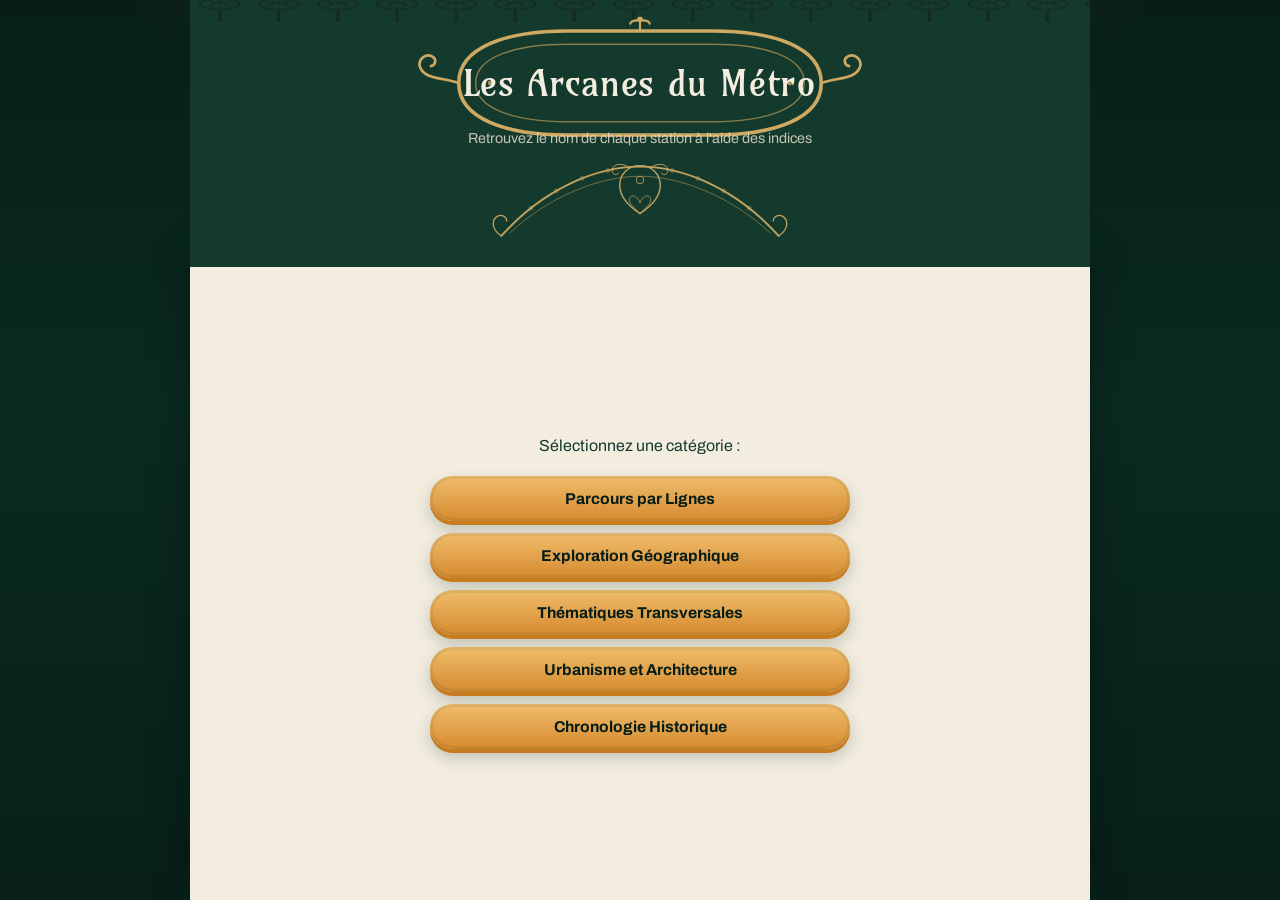
==== index.html @ cb8affc6 "Premier déploiement" ====
<!DOCTYPE html>
<html lang="fr">

<head>
    <meta charset="UTF-8">
    <meta name="viewport" content="width=device-width, initial-scale=1.0">
    <title>Les Arcanes du Métro</title>
    <link rel="preconnect" href="https://fonts.googleapis.com">
    <link rel="preconnect" href="https://fonts.gstatic.com" crossorigin>
    <link href="https://fonts.googleapis.com/css2?family=Amarante&family=Archivo:wght@400;500;600;700&family=IBM+Plex+Mono:wght@500;600&display=swap" rel="stylesheet">
    <link rel="stylesheet" href="style.css">
    <style>
        /* ===================================================================
   METROPOLITAIN — identité Guimard / Art Nouveau
   =================================================================== */

/* Parisine auto-hébergée : déposez vos fichiers dans un dossier /fonts
   à côté de ce fichier, sous ces noms exacts. En leur absence, le
   navigateur bascule automatiquement sur Archivo (aucune erreur). */
@font-face {
    font-family: 'Parisine';
    src: url('fonts/Parisine-Regular.woff2') format('woff2');
    font-weight: 400;
    font-style: normal;
    font-display: swap;
}

@font-face {
    font-family: 'Parisine';
    src: url('fonts/Parisine-Bold.woff2') format('woff2');
    font-weight: 700;
    font-style: normal;
    font-display: swap;
}

:root {
    --vert-guimard: #133a2d;
    --vert-fonce: #071e18;
    --bronze-patine: #6f8f78;
    --ambre: #d68a2e;
    --ambre-clair: #f0bd6c;
    --ambre-verriere: #c97b1f;
    --ivoire: #f3ede0;
    --ivoire-ombre: #e6ddc9;
    --encre: #1a1a1a;
    --rouille: #b5451b;
    --vert-succes: #4c7a5e;

    --display: 'Amarante', serif;
    --corps: 'Parisine', 'Archivo', sans-serif;
    --mono: 'IBM Plex Mono', monospace;
}

* {
    box-sizing: border-box;
}

html,
body {
    height: 100%;
    margin: 0;
    padding: 0;
    background: var(--vert-fonce);
    color: var(--encre);
    font-family: var(--corps);
}

body {
    position: relative;
    display: flex;
    justify-content: center;
    overflow: hidden;
}

/* toile de fond : dégradé profond + halo + motifs de ferronnerie en écho */
.metro-bg {
    position: fixed;
    inset: 0;
    z-index: 0;
    background:
        radial-gradient(ellipse 900px 500px at 50% -10%, rgba(214, 138, 46, 0.14), transparent 60%),
        linear-gradient(180deg, var(--vert-fonce) 0%, #0a2a20 45%, #081f19 100%);
    overflow: hidden;
}

.container {
    position: relative;
    z-index: 1;
    width: 100%;
    max-width: 900px;
    height: 100dvh;
    display: flex;
    flex-direction: column;
}

/* ---------- en-tête : plaque ovale façon panneau de station ---------- */
.metro-header {
    position: relative;
    flex-shrink: 0;
    background: var(--vert-guimard);
    color: var(--ivoire);
    padding: 26px 32px 20px;
    text-align: center;
}

.metro-header__frieze {
    position: absolute;
    top: 0;
    left: 0;
    width: 100%;
    height: 22px;
    color: var(--ambre-clair);
    opacity: 0.55;
}

.metro-header__title-wrap {
    position: relative;
    margin: 14px auto 4px;
    padding: 20px 10px;
    max-width: 560px;
}

.metro-header__cartouche {
    position: absolute;
    top: 50%;
    left: 50%;
    transform: translate(-50%, -50%);
    width: clamp(300px, 82%, 480px);
    aspect-ratio: 380 / 110;
    height: auto;
    color: var(--ambre-clair);
    opacity: 0.85;
}

.metro-header h1,
.metro-header__subtitle {
    position: relative;
}

.metro-header h1 {
    font-family: var(--display);
    font-weight: 400;
    font-size: clamp(1.6rem, 4.6vw, 2.3rem);
    letter-spacing: 0.02em;
    margin: 0;
}

.metro-header__subtitle {
    font-size: 0.9rem;
    color: var(--ivoire-ombre);
    opacity: 0.85;
    margin: 0 0 10px;
}

.metro-header__bracket {
    display: block;
    width: min(70%, 320px);
    height: auto;
    margin: 0 auto;
    color: var(--ambre-clair);
    opacity: 0.8;
}

/* ---------- corps principal ---------- */
main {
    flex: 1;
    min-height: 0;
    display: flex;
    flex-direction: column;
    background: var(--ivoire);
    padding: 28px 30px 24px;
    box-shadow: 0 -10px 40px rgba(0, 0, 0, 0.3);
    overflow-y: auto;
}

#ecran-categories,
#ecran-sessions {
    flex: 1;
    display: flex;
    flex-direction: column;
    justify-content: center;
    text-align: center;
}

#ecran-jeu {
    flex: 1;
    min-height: 0;
    display: flex;
    flex-direction: column;
}

.hidden {
    display: none !important;
}

.screen-lead {
    text-align: center;
    color: var(--vert-guimard);
    font-size: 1rem;
    margin-bottom: 22px;
}

#titre-categorie {
    font-family: var(--display);
    font-weight: 400;
    color: var(--vert-guimard);
    font-size: 1.5rem;
    margin: 0 0 6px;
}

/* ---------- grilles de boutons (catégories / sessions) ---------- */
.grille-boutons {
    display: flex;
    flex-direction: column;
    gap: 12px;
    max-width: 420px;
    margin: 0 auto;
    width: 100%;
}

.grille-boutons button {
    font-family: var(--corps);
    font-weight: 700;
    font-size: 0.98rem;
    color: var(--vert-fonce);
    background: linear-gradient(180deg, var(--ambre-clair), var(--ambre));
    border: none;
    padding: 14px 22px;
    border-radius: 999px;
    cursor: pointer;
    box-shadow:
        0 4px 0 var(--ambre-verriere),
        0 8px 16px rgba(19, 58, 45, 0.25),
        0 0 0 3px rgba(19, 58, 45, 0.08) inset;
    transition: transform 0.15s ease, box-shadow 0.15s ease;
}

.grille-boutons button:hover {
    transform: translateY(-2px);
    box-shadow:
        0 6px 0 var(--ambre-verriere),
        0 12px 20px rgba(19, 58, 45, 0.3),
        0 0 0 3px rgba(19, 58, 45, 0.08) inset;
}

.grille-boutons button:active {
    transform: translateY(1px);
    box-shadow: 0 2px 0 var(--ambre-verriere), 0 4px 8px rgba(19, 58, 45, 0.25);
}

/* ---------- boutons de retour / sortie ---------- */
.bouton-menu {
    font-family: var(--corps);
    font-weight: 700;
    font-size: 0.9rem;
    border-radius: 3px;
    padding: 10px 18px;
    cursor: pointer;
    transition: transform 0.12s ease, background 0.15s ease;
}

.bouton-menu:active {
    transform: translateY(1px);
}

.bouton-retour {
    align-self: center;
    margin-top: 22px;
    background: transparent;
    color: var(--rouille);
    border: 2px solid var(--rouille);
}

.bouton-retour:hover {
    background: rgba(181, 69, 27, 0.06);
}

/* ---------- écran de jeu ---------- */
.game-topbar {
    flex-shrink: 0;
    display: flex;
    align-items: baseline;
    justify-content: space-between;
    border-bottom: 2px solid var(--vert-guimard);
    padding-bottom: 10px;
    margin-bottom: 20px;
    flex-wrap: wrap;
    gap: 6px;
}

#titre-session-en-cours {
    font-family: var(--display);
    font-weight: 400;
    color: var(--vert-guimard);
    font-size: 1.5rem;
    margin: 0;
}

#progress-text {
    font-family: var(--mono);
    font-size: 0.85rem;
    color: var(--rouille);
    margin: 0;
    letter-spacing: 0.03em;
}

/* ---------- disposition à deux colonnes : jeu + panneau documentaire ---------- */
.jeu-layout {
    flex: 1;
    min-height: 0;
    display: flex;
    gap: 26px;
    align-items: flex-start;
    flex-wrap: wrap;
    overflow: visible;
}

.jeu-interaction {
    flex: 1 1 320px;
    min-width: 280px;
    display: flex;
    flex-direction: column;
    min-height: 0;
}

/* ---------- champ de saisie encadré ---------- */
.input-row {
    flex-shrink: 0;
    display: flex;
    gap: 10px;
    margin-bottom: 8px;
}

.ornate-frame {
    position: relative;
    flex: 1;
    padding: 6px;
}

.ornate-frame .corner {
    position: absolute;
    width: 22px;
    height: 22px;
    color: var(--vert-guimard);
    opacity: 0.8;
}

.corner--tl {
    top: -2px;
    left: -2px;
}

.corner--br {
    bottom: -2px;
    right: -2px;
    transform: rotate(180deg);
}

#champ-saisie {
    width: 100%;
    font-family: var(--corps);
    font-size: 1rem;
    color: var(--encre);
    background: #fff;
    border: 2px solid var(--vert-guimard);
    border-radius: 3px;
    padding: 12px 16px;
    outline: none;
    transition: box-shadow 0.15s ease;
}

#champ-saisie:focus {
    box-shadow: 0 0 0 3px rgba(201, 123, 31, 0.4);
    border-color: var(--ambre-verriere);
}

/* ---------- boutons ---------- */
button {
    font-family: var(--corps);
    font-weight: 700;
    font-size: 0.95rem;
    border: none;
    border-radius: 3px;
    padding: 12px 22px;
    cursor: pointer;
    transition: transform 0.12s ease, filter 0.15s ease;
}

#bouton-valider {
    flex-shrink: 0;
    background: var(--vert-guimard);
    color: var(--ivoire);
}

#bouton-valider:hover {
    filter: brightness(1.15);
}

.button-row {
    flex-shrink: 0;
    display: flex;
    gap: 10px;
    margin: 14px 0;
}

button.secondary {
    flex: 1;
    background: transparent;
    color: var(--vert-guimard);
    border: 2px solid var(--vert-guimard);
}

button.secondary:hover {
    background: rgba(19, 58, 45, 0.06);
}

button.secondary:disabled {
    color: var(--ivoire-ombre);
    border-color: var(--ivoire-ombre);
    cursor: not-allowed;
}

button:active {
    transform: translateY(1px);
}

.quit-btn {
    align-self: center;
    margin-top: auto;
    font-size: 0.85rem;
    padding: 8px 16px;
}

/* ---------- messages de retour ---------- */
.feedback {
    flex-shrink: 0;
    text-align: center;
    font-family: var(--mono);
    font-weight: 600;
    font-size: 0.9rem;
    min-height: 1.2em;
    margin: 0 0 10px;
    color: var(--rouille);
}

.feedback.success {
    color: var(--vert-succes);
}

.feedback.error {
    color: var(--rouille);
}

/* ---------- Zone des stations validées ---------- */
#zone-stations-validees {
    max-height: 150px; /* Force l'apparition de la barre de défilement au-delà de cette hauteur */
    overflow-y: auto;
    overflow-x: hidden;
    padding-right: 10px;
    margin-bottom: 12px;
    -webkit-overflow-scrolling: touch; /* Pour un défilement fluide sur mobile */
}

/* Apparence des noms de stations validées ajoutés par le JS (si structurés en p ou span) */
#zone-stations-validees p, 
#zone-stations-validees span,
#zone-stations-validees div {
    font-family: var(--corps);
    font-weight: 600;
    font-size: 0.9rem;
    color: var(--vert-guimard);
    background: rgba(19, 58, 45, 0.06);
    border-radius: 4px;
    padding: 6px 12px;
    margin-bottom: 6px;
}

/* ---------- zone d'indice ---------- */
#zone-indices {
    flex-shrink: 0;
    position: relative;
    background: #fff;
    border: 1px solid var(--ivoire-ombre);
    border-left: 4px solid var(--vert-guimard);
    border-radius: 3px;
    padding: 14px 40px 14px 18px;
    margin-bottom: 4px;
    background-image:
        url("data:image/svg+xml;utf8,<svg xmlns='http://www.w3.org/2000/svg' viewBox='0 0 60 60'><path d='M2 58 C 2 30, 6 14, 22 8 C 34 3.5, 44 8, 48 18 C 51 25, 48 31, 41 31 C 36 31, 34 27, 36 23' fill='none' stroke='%23133a2d' stroke-width='3' stroke-linecap='round'/><circle cx='36' cy='23' r='3' fill='%23133a2d'/></svg>");
    background-repeat: no-repeat;
    background-position: right -6px bottom -6px;
    background-size: 30px 30px;
}

#texte-indice {
    margin: 0;
    font-size: 0.95rem;
    line-height: 1.4;
    color: var(--encre);
    min-height: 1.3em;
}

/* ---------- panneau documentaire ---------- */
#panneau-informations {
    flex: 1 1 260px;
    min-width: 240px;
    align-self: stretch;
    overflow-y: auto;
    background: #fff;
    border: 1px solid var(--ivoire-ombre);
    border-left: 4px solid var(--ambre-verriere);
    border-radius: 3px;
    padding: 16px 20px;
    font-size: 0.9rem;
    line-height: 1.5;
    color: var(--encre);
}

#panneau-informations:empty {
    display: none;
}

#panneau-informations h3 {
    font-family: var(--display);
    font-weight: 400;
    color: var(--vert-guimard);
    font-size: 1.1rem;
    margin: 0 0 8px;
}

#panneau-informations img {
    max-width: 100%;
    border-radius: 3px;
    margin: 8px 0;
}

/* ---------- responsive ---------- */
@media (max-width: 680px) {
    .jeu-layout {
        flex-direction: column;
        overflow-y: auto;
    }

    #panneau-informations {
        max-height: 240px;
    }
}

@media (max-width: 480px) {
    .metro-header {
        padding: 20px 20px 20px;
    }

    .metro-header h1 {
        font-size: 1.5rem;
    }

    main {
        padding: 20px 18px 18px;
    }

    .input-row {
        flex-direction: column;
    }
}

/* ---------- accessibilité ---------- */
:focus-visible {
    outline: 3px solid var(--ambre-verriere);
    outline-offset: 2px;
}

@media (prefers-reduced-motion: reduce) {

    * {
        transition: none !important;
    }
}
    </style>
</head>

<body>

    <!-- Motifs de ferronnerie Guimard, dessinés une seule fois et réutilisés partout via <use> -->
    <svg width="0" height="0" style="position:absolute" aria-hidden="true">
        <defs>
            <symbol id="guimard-corner" viewBox="0 0 60 60">
                <path d="M2 58 C 2 30, 6 14, 22 8 C 34 3.5, 44 8, 48 18 C 51 25, 48 31, 41 31 C 36 31, 34 27, 36 23"
                    fill="none" stroke="currentColor" stroke-width="2.5" stroke-linecap="round" />
                <circle cx="36" cy="23" r="2.6" fill="currentColor" />
            </symbol>

            <!-- plaque ovale façon "ABBESSES" / "METROPOLITAIN", avec volutes aux pointes et fleuron sommital -->
            <symbol id="guimard-cartouche" viewBox="0 0 380 110">
                <path d="M40 55 C 40 25, 80 12, 130 12 L 250 12 C 300 12, 340 25, 340 55 C 340 85, 300 98, 250 98 L 130 98 C 80 98, 40 85, 40 55 Z"
                    fill="none" stroke="currentColor" stroke-width="3" />
                <path d="M54 55 C 54 33, 88 23, 130 23 L 250 23 C 292 23, 326 33, 326 55 C 326 77, 292 87, 250 87 L 130 87 C 88 87, 54 77, 54 55 Z"
                    fill="none" stroke="currentColor" stroke-width="1.2" opacity="0.6" />
                <path d="M40 55 C 25 50, 12 52, 8 42 C 6 36, 12 30, 18 33 C 22 35, 21 40, 17 41" fill="none"
                    stroke="currentColor" stroke-width="2.2" stroke-linecap="round" />
                <path d="M340 55 C 355 50, 368 52, 372 42 C 374 36, 368 30, 362 33 C 358 35, 359 40, 363 41" fill="none"
                    stroke="currentColor" stroke-width="2.2" stroke-linecap="round" />
                <path d="M190 12 L190 2 M182 6 C 182 2, 198 2, 198 6" fill="none" stroke="currentColor"
                    stroke-width="1.8" stroke-linecap="round" />
                <circle cx="190" cy="2" r="2.2" fill="currentColor" />
                <circle cx="66" cy="55" r="2" fill="currentColor" opacity="0.8" />
                <circle cx="314" cy="55" r="2" fill="currentColor" opacity="0.8" />
            </symbol>

            <!-- console en fonte : arc en accolade perforé + écusson central à cornes et cœur, façon balustrade d'édicule -->
            <symbol id="guimard-bracket" viewBox="0 0 600 170">
                <path d="M40 150 C 120 60, 220 20, 300 20 C 380 20, 480 60, 560 150" fill="none"
                    stroke="currentColor" stroke-width="3.5" stroke-linecap="round" />
                <path d="M55 145 C 130 75, 225 38, 300 38 C 375 38, 470 75, 545 145" fill="none"
                    stroke="currentColor" stroke-width="1.4" opacity="0.7" />
                <path d="M40 150 C 25 140, 20 125, 30 115 C 38 108, 50 112, 50 122" fill="none"
                    stroke="currentColor" stroke-width="2.4" stroke-linecap="round" />
                <path d="M560 150 C 575 140, 580 125, 570 115 C 562 108, 550 112, 550 122" fill="none"
                    stroke="currentColor" stroke-width="2.4" stroke-linecap="round" />
                <!-- rang de perforations le long de l'arc principal, comme la fonte ajourée des balustrades -->
                <g fill="none" stroke="currentColor" stroke-width="1.3" opacity="0.8">
                    <circle cx="95.3" cy="97.8" r="3.4" />
                    <circle cx="143.0" cy="65.4" r="3.4" />
                    <circle cx="191.6" cy="41.9" r="3.4" />
                    <circle cx="239.5" cy="27.1" r="3.4" />
                    <circle cx="504.7" cy="97.8" r="3.4" />
                    <circle cx="457.0" cy="65.4" r="3.4" />
                    <circle cx="408.4" cy="41.9" r="3.4" />
                    <circle cx="360.5" cy="27.1" r="3.4" />
                </g>
                <!-- écusson central : amande, cœur et cornes en volute -->
                <path d="M300 18 C 322 18, 338 34, 338 55 C 338 78, 320 95, 300 108 C 280 95, 262 78, 262 55 C 262 34, 278 18, 300 18 Z"
                    fill="none" stroke="currentColor" stroke-width="2.6" />
                <path d="M300 108 C 292 98, 280 92, 280 82 C 280 75, 288 72, 294 78 C 297 81, 300 85, 300 88 C 300 85, 303 81, 306 78 C 312 72, 320 75, 320 82 C 320 92, 308 98, 300 108 Z"
                    fill="none" stroke="currentColor" stroke-width="1.6" opacity="0.85" />
                <circle cx="300" cy="45" r="7" fill="none" stroke="currentColor" stroke-width="1.6" />
                <path d="M282 22 C 265 12, 250 14, 248 26 C 247 34, 255 38, 260 32" fill="none"
                    stroke="currentColor" stroke-width="1.7" stroke-linecap="round" />
                <path d="M318 22 C 335 12, 350 14, 352 26 C 353 34, 345 38, 340 32" fill="none"
                    stroke="currentColor" stroke-width="1.7" stroke-linecap="round" />
                <circle cx="249" cy="25" r="2.4" fill="currentColor" opacity="0.85" />
                <circle cx="351" cy="25" r="2.4" fill="currentColor" opacity="0.85" />
            </symbol>

            <!-- tige et double volute, façon motifs sur les verrières ambrées -->
            <symbol id="guimard-reed" viewBox="0 0 40 50">
                <path d="M20 50 L20 20" fill="none" stroke="currentColor" stroke-width="2" stroke-linecap="round" />
                <path d="M20 20 C 10 20, 3 14, 5 6 C 6 2, 12 0, 15 4 C 17 7, 15 11, 12 12" fill="none"
                    stroke="currentColor" stroke-width="1.8" stroke-linecap="round" />
                <path d="M20 20 C 30 20, 37 14, 35 6 C 34 2, 28 0, 25 4 C 23 7, 25 11, 28 12" fill="none"
                    stroke="currentColor" stroke-width="1.8" stroke-linecap="round" />
                <circle cx="20" cy="5" r="2.4" fill="currentColor" />
                <circle cx="20" cy="40" r="1.6" fill="none" stroke="currentColor" stroke-width="1.2" />
            </symbol>
            <pattern id="guimard-frieze" width="46" height="50" patternUnits="userSpaceOnUse">
                <use href="#guimard-reed" x="3" width="40" height="50" />
            </pattern>
        </defs>
    </svg>

    <div class="metro-bg" aria-hidden="true"></div>

    <div class="container">
        <header class="metro-header">
            <svg class="metro-header__frieze" viewBox="0 0 700 46" preserveAspectRatio="none">
                <rect width="700" height="46" fill="url(#guimard-frieze)" />
            </svg>
            <div class="metro-header__title-wrap">
                <svg class="metro-header__cartouche" viewBox="0 0 380 110" preserveAspectRatio="none">
                    <use href="#guimard-cartouche" />
                </svg>
                <h1>Les Arcanes du Métro</h1>
            </div>
            <p class="metro-header__subtitle">Retrouvez le nom de chaque station à l'aide des indices</p>
            <svg class="metro-header__bracket" viewBox="0 0 600 170" preserveAspectRatio="xMidYMid meet">
                <use href="#guimard-bracket" />
            </svg>
        </header>

        <main>
            <!-- Étape 1 : Sélection de la catégorie principale -->
            <div id="ecran-categories">
                <p class="screen-lead">Sélectionnez une catégorie :</p>
                <div id="conteneur-categories" class="grille-boutons">
                    <!-- Les boutons de catégories seront injectés ici par JavaScript -->
                </div>
            </div>

            <!-- Étape 2 : Sélection de la session spécifique -->
            <div id="ecran-sessions" class="hidden">
                <h2 id="titre-categorie"></h2>
                <p class="screen-lead">Choisissez votre parcours :</p>
                <div id="conteneur-sessions" class="grille-boutons">
                    <!-- Les boutons de sessions seront injectés ici -->
                </div>
                <button id="bouton-retour-categories" class="bouton-menu bouton-retour">Retour aux catégories</button>
            </div>

            <!-- Étape 3 : Écran de jeu -->
            <div id="ecran-jeu" class="hidden">
                <div class="game-topbar">
                    <h2 id="titre-session-en-cours"></h2>
                    <p id="progress-text">Progression : <span id="compteur-stations">0</span> / <span
                            id="total-stations">0</span></p>
                </div>

                <div class="jeu-layout">

                    <!-- Espace d'interaction -->
                    <section class="jeu-interaction">
                        <div class="input-row">
                            <div class="ornate-frame">
                                <svg class="corner corner--tl"><use href="#guimard-corner" /></svg>
                                <svg class="corner corner--br"><use href="#guimard-corner" /></svg>
                                <input type="text" id="champ-saisie" placeholder="Nom de la station..."
                                    autocomplete="off">
                            </div>
                            <button id="bouton-valider">Valider</button>
                        </div>

                        <!-- Zone de notification pour les erreurs -->
                        <p id="message-retour" class="feedback"></p>

                        <!-- Zone d'affichage des stations trouvées avec défilement -->
                        <div id="zone-stations-validees"></div>

                        <div id="zone-indices">
                            <p id="texte-indice"></p>
                        </div>

                        <div class="button-row">
                            <button id="bouton-indice" class="secondary">Demander un indice</button>
                            <button id="bouton-reveler" class="secondary" disabled>Révéler cette station</button>
                        </div>

                        <button id="bouton-quitter-session" class="bouton-menu bouton-retour quit-btn">Quitter la
                            session</button>
                    </section>

                    <!-- Espace documentaire -->
                    <aside id="panneau-informations">
                    </aside>

                </div>
            </div>
        </main>
    </div>

    <script>
        const STATIONS = {"Abbesses": {"geographie": {"lignes": ["12"], "commune": "Paris", "code_insee": "75056", "latitude": 48.884392717991425, "longitude": 2.338394635220906}, "histoire": {"type_origine": "Lieu géographique", "sous_type_origine": "Place", "siecles": [], "description": "La place des Abbesses est située sur la butte Montmartre, dans le quartier de Clignancourt du 18e arrondissement de Paris. Elle fait référence aux dirigeantes de l'abbaye des Dames de Montmartre.", "pourquoi_ce_nom": "Origine du nom [ modifier | modifier le code ] La station doit sa dénomination à son implantation sous la place des Abbesses , laquelle fait référence aux dirigeantes de l' abbaye des Dames de Montmartre , figures du quartier à l'époque, et dont plusieurs ont des rues à leur nom dans les 9 et 18 arrondissements, comme Marguerite de Rochechouart , Louise-Émilie de La Tour d'Auvergne , Catherine de La Rochefoucauld ou Marie-Éléonore de Bellefond . Abbesses se situe en première position des stations du réseau classées par ordre alphabétique.", "details_personne": null}, "tags": ["L'architecture religieuse", "Monuments et Lieux Emblématiques"]}, "Aimé Césaire": {"geographie": {"lignes": ["12"], "commune": "Aubervilliers", "code_insee": "93001", "latitude": 48.90838312983791, "longitude": 2.378035995881576}, "histoire": {"type_origine": "Personne", "sous_type_origine": "Auteur", "siecles": ["XXe siècle", "XXIe siècle"], "description": "Aimé Césaire, né le 26 juin 1913 à Basse-Pointe (Martinique) et mort le 17 avril 2008 à Fort-de-France, en Martinique, est un écrivain et homme politique français, à la fois député, maire, poète, dramaturge, essayiste et biographe. Fondateur et représentant majeur du mouvement littéraire de la négritude — avec Léopold Sédar Senghor et Léon-Gontran Damas —, anticolonialiste résolu, il mène en parallèle une carrière politique en tant que député de la Martinique et maire de Fort-de-France durant cinquante-six années consécutives, de 1945 à 2001. Il est l’époux de Suzanne Roussi-Césaire.", "pourquoi_ce_nom": "Dénomination [ modifier | modifier le code ] Après la mort du poète martiniquais Aimé Césaire en 2008, des élus ont souhaité donner son nom à une station de métro. Jean-Christophe Lagarde , maire de Drancy , a proposé alors qu'il soit donné à la station un moment nommée Proudhon - Gardinoux mais, la RATP exigeant que l' odonymie du quartier soit en rapport avec le nom de la station, le STIF a décidé en 2011 que la station Proudhon - Gardinoux porterait le nom Front populaire .", "details_personne": {"nom": "Aimé Césaire", "annee_naissance": 1913, "annee_deces": 2008, "siecles_vecus": ["XXe siècle", "XXIe siècle"]}}, "tags": ["Arts et Culture", "Écrivains et Philosophes"]}, "Alexandre Dumas": {"geographie": {"lignes": ["2"], "commune": "Paris", "code_insee": "75056", "latitude": 48.856199097341126, "longitude": 2.3945914186721278}, "histoire": {"type_origine": "Personne", "sous_type_origine": "Auteur", "siecles": ["XIXe siècle"], "description": "Alexandre Dumas (dit aussi Alexandre Dumas père) est un écrivain français né le 24 juillet 1802 à Villers-Cotterêts (Aisne) et mort le 5 décembre 1870 au hameau de Puys, ancienne commune de Neuville-lès-Dieppe, aujourd'hui intégrée à Dieppe (Seine-Maritime). Il est le fils de Marie-Louise Labouret (1769–1838) et Thomas Alexandre Dumas (1762-1806) (né à Saint-Domingue, actuelle Haïti), dit le général Dumas. Il est aussi le père des écrivains Henry Bauër (1851-1915) et Alexandre Dumas (1824-1895), dit Dumas fils, auteur de La Dame aux camélias.", "pourquoi_ce_nom": "Le 13 septembre 1970, afin d'éviter toute confusion avec la nouvelle station Porte de Bagnolet de la ligne 3, ouverte lors de son prolongement à l'est jusqu'à Gallieni le 2 avril 1971, la station de la ligne 2 est rebaptisée Alexandre Dumas en référence à la rue Alexandre-Dumas, située à quelques centaines de mètres plus au sud, laquelle rend hommage à l'écrivain Alexandre Dumas (1802-1870). Dans le cadre du programme « Renouveau du métro » de la RATP, les couloirs de la station et l'éclairage des quais sont rénovés le 12 mai 2005.", "details_personne": {"nom": "Alexandre Dumas", "annee_naissance": 1802, "annee_deces": 1870, "siecles_vecus": ["XIXe siècle"]}}, "tags": ["Arts et Culture", "Écrivains et Philosophes"]}, "Alma - Marceau": {"geographie": {"lignes": ["9"], "commune": "Paris", "code_insee": "75056", "latitude": 48.8647282422178, "longitude": 2.301130527470699}, "histoire": {"type_origine": "Lieu géographique", "sous_type_origine": "Bataille", "siecles": ["XVIIIe siècle"], "description": "La bataille de l'Alma s'est déroulée en 1854 pendant la guerre de Crimée. François Séverin Marceau était un général de la Révolution française.", "pourquoi_ce_nom": "La station reprend d'autre part le nom de l'avenue Marceau, ainsi baptisée en hommage au général François Séverin Marceau-Desgravier (1769-1796), qui combattit les révoltés vendéens au cours de la période révolutionnaire. Comme c’est le cas pour un tiers des stations du réseau entre 1974 et 1984, ses quais sont modernisés en style « Andreu-Motte », en l'occurrence dans une nuance de bleu qui ne sera pas reconduite.", "details_personne": {"nom": "François Séverin Marceau", "annee_naissance": 1769, "annee_deces": 1796, "siecles_vecus": ["XVIIIe siècle"]}}, "tags": []}, "Alésia": {"geographie": {"lignes": ["4"], "commune": "Paris", "code_insee": "75056", "latitude": 48.82820106421924, "longitude": 2.3270932349484528}, "histoire": {"type_origine": "Lieu géographique", "sous_type_origine": "Bataille", "siecles": [], "description": "Le siège d'Alésia est une bataille décisive de la fin de la guerre des Gaules qui voit la défaite d'une coalition de peuples gaulois menée par Vercingétorix face à l'armée romaine de Jules César. Elle se déroule entre les mois de juillet et de septembre 52 av. J.-C.", "pourquoi_ce_nom": "Alésia est une station de la ligne 4 du métro de Paris, située dans le quartier du Petit-Montrouge du 14e arrondissement de Paris. == Situation == La station est établie sous la place Victor-et-Hélène-Basch et ses abords, dominés par l'église Saint-Pierre de Montrouge.", "details_personne": null}, "tags": ["Les victoires et batailles militaires"]}, "Anatole France": {"geographie": {"lignes": ["3"], "commune": "Levallois-Perret", "code_insee": "92044", "latitude": 48.89223258539651, "longitude": 2.2848122193525104}, "histoire": {"type_origine": "Personne", "sous_type_origine": "Auteur", "siecles": ["XIXe siècle", "XXe siècle"], "description": "Anatole France, pour l'état civil François Anatole Thibault, né le 16 avril 1844 à Paris et mort le 12 octobre 1924 à Saint-Cyr-sur-Loire (Indre-et-Loire), est un écrivain français. Il est considéré comme l’un des plus grands de l'époque de la Troisième République, dont il a également été un des plus importants critiques littéraires. Il devient une des consciences les plus significatives de son temps en s’engageant en faveur de nombreuses causes sociales et politiques du début du XXe siècle.", "pourquoi_ce_nom": "== Histoire == Cette station doit son nom à la rue Anatole-France (anciennement rue de Cormeille) que la ligne 3 dessert. Cette rue de Levallois-Perret rend hommage à François Anatole Thibault, dit Anatole France (1844-1924), écrivain français, académicien et prix Nobel de littérature en 1921.", "details_personne": {"nom": "Anatole France", "annee_naissance": 1844, "annee_deces": 1924, "siecles_vecus": ["XIXe siècle", "XXe siècle"]}}, "tags": ["Arts et Culture", "Écrivains et Philosophes"]}, "Anvers": {"geographie": {"lignes": ["2"], "commune": "Paris", "code_insee": "75056", "latitude": 48.882868568843925, "longitude": 2.3441548403302916}, "histoire": {"type_origine": "Lieu géographique", "sous_type_origine": "Ville", "siecles": [], "description": "Anvers (prononcé /ɑ̃.vɛʁs/, en néerlandais : Antwerpen [ˀant.ˈwɛʁ.pn]) est une ville belge dans la Région flamande, chef-lieu de la province d'Anvers et de l'arrondissement administratif du même nom, située au cœur de la Dorsale européenne. Le 1er janvier 2026, la commune d’Anvers était la plus peuplée de Belgique, devant Gand et Charleroi, avec 565 615 habitants. L’agglomération anversoise compte 1 250 000 habitants, ce qui la classe deuxième de Belgique, après Bruxelles.", "pourquoi_ce_nom": "Anvers est une station de la ligne 2 du métro de Paris, située à la limite des 9e et 18e arrondissements de Paris. == Situation == La station est implantée à la limite administrative entre le quartier de Rochechouart au sud et le quartier de Clignancourt au nord.", "details_personne": null}, "tags": []}, "Argentine": {"geographie": {"lignes": ["1"], "commune": "Paris", "code_insee": "75056", "latitude": 48.875383816476266, "longitude": 2.290148271742768}, "histoire": {"type_origine": "Lieu géographique", "sous_type_origine": "Pays", "siecles": [], "description": "L'Argentine (prononcé en français : [aʁʒɑ̃tin] ; prononcé en espagnol : [aɾxenˈtina] ), en forme longue la République argentine (prononcé en espagnol : [reˈpuβlika aɾxenˈtina]), est un pays d'Amérique du Sud partageant ses frontières avec le Chili à l'ouest, la Bolivie et le Paraguay au nord, le Brésil et l'Uruguay au nord-est, et enfin l'océan Atlantique à l'est et au sud. Son territoire américain continental couvre une grande partie du Cône Sud. L'Argentine est une république fédérale ayant un régime présidentiel.", "pourquoi_ce_nom": "Le 24 mars 2006, une plaque commémorative est inaugurée sur le tympan occidental du quai en direction de La Défense, portant la mention en espagnol Nunca más (signifiant littéralement en français : « Plus jamais »), « en hommage aux citoyens argentins et français enlevés, détenus et disparus en Argentine sous la dictature militaire (1976-1983) » et « à toutes les victimes de la répression ». Une petite exposition sur l'Argentine a également été ouverte au milieu du quai direction Château De Vincennes.", "details_personne": null}, "tags": []}, "Arts et Métiers": {"geographie": {"lignes": ["11", "3"], "commune": "Paris", "code_insee": "75056", "latitude": 48.86553459885931, "longitude": 2.3567233472754983}, "histoire": {"type_origine": "Institution", "sous_type_origine": "Enseignement", "siecles": [], "description": "L'École nationale supérieure d'arts et métiers (ENSAM, de nom de marque Arts et Métiers Sciences et Technologies, Arts et Métiers ParisTech ou Arts et Métiers) est l'une des 204 écoles d'ingénieurs françaises accréditées au 1er septembre 2020 à délivrer un diplôme d'ingénieur. Elle fait partie de ParisTech, réseau qui regroupe quelques grandes écoles d'ingénieurs de la région parisienne. Arts et Métiers est une école d'ingénieurs de France, fondée en 1780 par le duc de La Rochefoucauld-Liancourt.", "pourquoi_ce_nom": "Arts et Métiers est une station des lignes 3 et 11 du métro de Paris, située dans le 3e arrondissement de Paris. == Situation == La station est implantée à l'intersection des rues Beaubourg, Réaumur et de Turbigo, au sein du quartier des Arts-et-Métiers, les quais étant établis : sur la ligne 3, en courbe sous l'angle formé par ces deux dernières rues et orientée est-ouest ; sur la ligne 11, plus à l'est selon l'axe approximativement orienté est-ouest de la rue Réaumur.", "details_personne": null}, "tags": ["L'ingénierie et l'industrie", "Monuments et Lieux Emblématiques"]}, "Asnières - Gennevilliers - Les Courtilles": {"geographie": {"lignes": ["13"], "commune": "Gennevilliers", "code_insee": "92036", "latitude": 48.93076460500162, "longitude": 2.2842197492931637}, "histoire": {"type_origine": "Lieu géographique", "sous_type_origine": "Quartier", "siecles": [], "description": "Les Courtilles fait référence à un quartier situé à la limite d'Asnières-sur-Seine et de Gennevilliers.", "pourquoi_ce_nom": "Les Courtilles est une station de la ligne 13 du métro de Paris, située à la limite des communes d'Asnières-sur-Seine et Gennevilliers. Cette 299e station du métro de Paris, ouverte le 14 juin 2008, est, depuis cette date, le terminus de la ligne 13 sur sa branche nord-ouest.", "details_personne": null}, "tags": []}, "Assemblée Nationale": {"geographie": {"lignes": ["12"], "commune": "Paris", "code_insee": "75056", "latitude": 48.861071939526084, "longitude": 2.320575836647556}, "histoire": {"type_origine": "Institution", "sous_type_origine": "Politique", "siecles": [], "description": "L'Assemblée nationale est le nom souvent donné au Parlement d'un État dans le système monocaméral ou à sa chambre basse dans le système législatif bicaméral. Il est utilisé dans plus d'un tiers de tous les pays du monde (voir liste plus bas : 75 pays sur environ 195 pays reconnus dans le monde). Le terme est notamment présent dans les pays francophones ou dans ceux qui ont été une colonie française, mais pas seulement.", "pourquoi_ce_nom": "Assemblée nationale (anciennement Chambre des députés) est une station de la ligne 12 du métro de Paris, située dans le 7e arrondissement de Paris. == Situation == La station se trouve entre les stations Concorde et Solférino.", "details_personne": null}, "tags": ["Histoire et Politique"]}, "Aubervilliers - Pantin - Quatre Chemins": {"geographie": {"lignes": ["7"], "commune": "Pantin", "code_insee": "93055", "latitude": 48.90375706036556, "longitude": 2.3922205712292195}, "histoire": {"type_origine": "Lieu géographique", "sous_type_origine": "Carrefour", "siecles": [], "description": "Le lieu-dit des Quatre Chemins est un carrefour majeur entre les communes d'Aubervilliers et de Pantin.", "pourquoi_ce_nom": "Aubervilliers - Pantin - Quatre Chemins est une station de la ligne 7 du métro de Paris, située à la limite des communes d'Aubervilliers et de Pantin, sous l'avenue Jean-Jaurès. == Situation == La station est implantée sous l'avenue Jean-Jaurès (RD 932) au nord-est de l'intersection avec l'avenue Édouard-Vaillant et l'avenue de la République, ces deux dernières voies formant la route D 20.", "details_personne": null}, "tags": []}, "Avenue Émile Zola": {"geographie": {"lignes": ["10"], "commune": "Paris", "code_insee": "75056", "latitude": 48.84695722990175, "longitude": 2.2950459810371475}, "histoire": {"type_origine": "Personne", "sous_type_origine": "Auteur", "siecles": ["XIXe siècle", "XXe siècle"], "description": "Émile Zola est un écrivain et journaliste français, considéré comme le chef de file du naturalisme.", "pourquoi_ce_nom": "Avenue Émile-Zola est une station de la ligne 10 du métro de Paris, située dans le 15e arrondissement de Paris. == Situation == La station est implantée sous l'extrémité orientale de l'avenue Émile-Zola, à l'ouest de son débouché sur l'intersection avec la rue du Commerce, la rue Fondary et la rue Frémicourt qui prolonge ladite avenue vers l'est, au sein du quartier de Grenelle.", "details_personne": {"nom": "Émile Zola", "annee_naissance": 1840, "annee_deces": 1902, "siecles_vecus": ["XIXe siècle", "XXe siècle"]}}, "tags": ["Arts et Culture", "Écrivains et Philosophes"]}, "Avron": {"geographie": {"lignes": ["2"], "commune": "Paris", "code_insee": "75056", "latitude": 48.85161645805963, "longitude": 2.3980666384995177}, "histoire": {"type_origine": "Lieu géographique", "sous_type_origine": "Plateau", "siecles": [], "description": "Le nom de la station fait référence à la rue d'Avron, qui elle-même tire son nom du plateau d'Avron, un relief de Seine-Saint-Denis ayant eu un rôle défensif pendant la guerre de 1870.", "pourquoi_ce_nom": "Avron est une station de la ligne 2 du métro de Paris, située à la limite des 11e et 20e arrondissements de Paris. == Situation == La station est implantée à la limite administrative entre le quartier Sainte-Marguerite à l'ouest et le quartier de Charonne à l'est.", "details_personne": null}, "tags": []}, "Aéroport d'Orly": {"geographie": {"lignes": ["14"], "commune": "Paray-Vieille-Poste", "code_insee": "91479", "latitude": 48.72769656117165, "longitude": 2.362458738946496}, "histoire": {"type_origine": "Lieu géographique", "sous_type_origine": "Aéroport", "siecles": [], "description": "L'aéroport de Paris-Orly est l'un des principaux aéroports français, situé au sud de Paris.", "pourquoi_ce_nom": "Construite dans le cadre du Grand Paris Express, Aéroport d'Orly est une station terminus de la ligne 14 du métro de Paris, située au sein de l'enceinte de l'aéroport d'Orly, sur le territoire de la commune de Paray-Vieille-Poste. Elle doit être également la station terminus de la ligne 18 en 2027.", "details_personne": null}, "tags": []}, "Bagneux - Lucie Aubrac": {"geographie": {"lignes": ["4"], "commune": "Bagneux", "code_insee": "92007", "latitude": 48.80354822259104, "longitude": 2.317458362049886}, "histoire": {"type_origine": "Personne", "sous_type_origine": "Résistante", "siecles": ["XXe siècle", "XXIe siècle"], "description": "Lucie Aubrac est une figure majeure de la Résistance intérieure française pendant la Seconde Guerre mondiale.", "pourquoi_ce_nom": "La dénomination de la station rend hommage à Lucie Aubrac (1912 - 2007), professeure d'histoire, militante communiste, pacifiste, et résistante durant la Seconde Guerre mondiale. Elle doit sa dénomination à la demande de la commune de Bagneux, afin qu'Île-de-France Mobilités accepte que les franciliens choisissent le nom de la station de métro.", "details_personne": {"nom": "Lucie Aubrac", "annee_naissance": 1912, "annee_deces": 2007, "siecles_vecus": ["XXe siècle", "XXIe siècle"]}}, "tags": ["Histoire et Politique", "Les Femmes Illustres"]}, "Balard": {"geographie": {"lignes": ["8"], "commune": "Paris", "code_insee": "75056", "latitude": 48.83666789483108, "longitude": 2.2783626618092008}, "histoire": {"type_origine": "Personne", "sous_type_origine": "Scientifique", "siecles": ["XIXe siècle"], "description": "Antoine-Jérôme Balard, né le 30 septembre 1802 à Montpellier et mort le 30 mars 1876 à Paris, est un pharmacien et chimiste français, célèbre pour avoir découvert le brome en 1826.", "pourquoi_ce_nom": "Balard est une station de la ligne 8 du métro de Paris, dont elle constitue le terminus occidental, située dans le 15e arrondissement de Paris. == Situation == La station est implantée aux abords de la porte de Sèvres, située au sud du quartier de Javel.", "details_personne": {"nom": "Antoine-Jérôme Balard", "annee_naissance": 1802, "annee_deces": 1876, "siecles_vecus": ["XIXe siècle"]}}, "tags": []}, "Barbara": {"geographie": {"lignes": ["4"], "commune": "Bagneux", "code_insee": "92007", "latitude": 48.8097987811254, "longitude": 2.3174174096489284}, "histoire": {"type_origine": "Personne", "sous_type_origine": "Artiste", "siecles": ["XXe siècle"], "description": "Barbara (à ses débuts Barbara Brodi, officiellement Monique Serf) est une autrice-compositrice-interprète française, née le 9 juin 1930 à Paris 17e et morte le 24 novembre 1997 à Neuilly-sur-Seine (Hauts-de-Seine). Sa poésie, servie par l'harmonie de ses compositions et la finesse de ses interprétations, lui assure un public fidèle quarante ans durant. Nombre de ses chansons sont devenues des classiques de la chanson française, notamment : Une petite cantate, Dis, quand reviendras-tu ?, Nantes, Göttingen, La Dame brune, L'Aigle noir, Marienbad ou encore Ma plus belle histoire d'amour.", "pourquoi_ce_nom": "Lors de sa séance de décembre 2016, le Conseil de Paris émet le vœu que la RATP dénomme la future station de la ligne 14 située au Pont Cardinet du nom de « Pont Cardinet - Barbara » et étudie l'installation dans celle-ci d’une exposition permanente en hommage à Barbara. Ce souhait n'a pas eu de suite mais une station de métro située à la limite de Montrouge et de Bagneux, portant uniquement le nom de la chanteuse, est ouverte le 13 janvier 2022 sur le prolongement sud de la ligne 4 du métro de Paris.", "details_personne": {"nom": "Barbara", "annee_naissance": 1930, "annee_deces": 1997, "siecles_vecus": ["XXe siècle"]}}, "tags": ["Histoire et Politique", "Arts et Culture"]}, "Barbès - Rochechouart": {"geographie": {"lignes": ["2", "4"], "commune": "Paris", "code_insee": "75056", "latitude": 48.883852349861876, "longitude": 2.350573400888514}, "histoire": {"type_origine": "Personnes", "sous_type_origine": "Politique / Religieuse", "siecles": ["XVIIe siècle", "XVIIIe siècle", "XIXe siècle"], "description": "Armand Barbès était un homme politique français. Marguerite de Rochechouart était une religieuse, abbesse de Montmartre.", "pourquoi_ce_nom": "=== Origine des noms === La station doit sa dénomination initiale de Boulevard Barbès à sa proximité avec la voie précitée, laquelle rend hommage à l'homme politique français Armand Barbès (1809-1870). Le nom de Rochechouart, rajouté le 15 octobre 1907, provient du voisinage du boulevard de Rochechouart (actuel boulevard Marguerite-de-Rochechouart), dont le toponyme honore la religieuse Marguerite de Rochechouart de Montpipeau (1665-1727).", "details_personne": {"nom": "Armand Barbès / Marguerite de Rochechouart", "annee_naissance": 1665, "annee_deces": 1870, "siecles_vecus": ["XVIIe siècle", "XVIIIe siècle", "XIXe siècle"]}}, "tags": []}, "Basilique de Saint-Denis": {"geographie": {"lignes": ["13"], "commune": "Saint-Denis", "code_insee": "93066", "latitude": 48.93659371717278, "longitude": 2.359202621115829}, "histoire": {"type_origine": null, "sous_type_origine": null, "siecles": [], "description": "La station Basilique de Saint-Denis constitue un point d'arrêt du réseau métropolitain dont l'histoire reflète l'évolution urbaine de la capitale.", "pourquoi_ce_nom": null, "details_personne": null}, "tags": ["L'architecture religieuse", "Monuments et Lieux Emblématiques"]}, "Bastille": {"geographie": {"lignes": ["1", "5", "8"], "commune": "Paris", "code_insee": "75056", "latitude": 48.85196422011205, "longitude": 2.368692796099789}, "histoire": {"type_origine": null, "sous_type_origine": null, "siecles": [], "description": "La station Bastille constitue un point d'arrêt du réseau métropolitain dont l'histoire reflète l'évolution urbaine de la capitale.", "pourquoi_ce_nom": null, "details_personne": null}, "tags": ["Histoire et Politique", "Révolution et République"]}, "Bel-Air": {"geographie": {"lignes": ["6"], "commune": "Paris", "code_insee": "75056", "latitude": 48.84142733223358, "longitude": 2.400867131995259}, "histoire": {"type_origine": null, "sous_type_origine": null, "siecles": [], "description": "La station Bel-Air constitue un point d'arrêt du réseau métropolitain dont l'histoire reflète l'évolution urbaine de la capitale.", "pourquoi_ce_nom": null, "details_personne": null}, "tags": []}, "Belleville": {"geographie": {"lignes": ["11", "2"], "commune": "Paris", "code_insee": "75056", "latitude": 48.871908975367674, "longitude": 2.376753738418521}, "histoire": {"type_origine": null, "sous_type_origine": null, "siecles": [], "description": "La station Belleville constitue un point d'arrêt du réseau métropolitain dont l'histoire reflète l'évolution urbaine de la capitale.", "pourquoi_ce_nom": null, "details_personne": null}, "tags": []}, "Bercy": {"geographie": {"lignes": ["14", "6"], "commune": "Paris", "code_insee": "75056", "latitude": 48.84014763512746, "longitude": 2.3791909087742873}, "histoire": {"type_origine": null, "sous_type_origine": null, "siecles": [], "description": "La station Bercy constitue un point d'arrêt du réseau métropolitain dont l'histoire reflète l'évolution urbaine de la capitale.", "pourquoi_ce_nom": null, "details_personne": null}, "tags": []}, "Bibliothèque François Mitterrand": {"geographie": {"lignes": ["14"], "commune": "Paris", "code_insee": "75056", "latitude": 48.830006377536904, "longitude": 2.3764237443204546}, "histoire": {"type_origine": null, "sous_type_origine": null, "siecles": [], "description": "La station Bibliothèque François Mitterrand constitue un point d'arrêt du réseau métropolitain dont l'histoire reflète l'évolution urbaine de la capitale.", "pourquoi_ce_nom": null, "details_personne": null}, "tags": []}, "Billancourt": {"geographie": {"lignes": ["9"], "commune": "Boulogne-Billancourt", "code_insee": "92012", "latitude": 48.83191997405451, "longitude": 2.237891101038026}, "histoire": {"type_origine": null, "sous_type_origine": null, "siecles": [], "description": "La station Billancourt constitue un point d'arrêt du réseau métropolitain dont l'histoire reflète l'évolution urbaine de la capitale.", "pourquoi_ce_nom": null, "details_personne": null}, "tags": []}, "Bir-Hakeim": {"geographie": {"lignes": ["6"], "commune": "Paris", "code_insee": "75056", "latitude": 48.85388427726308, "longitude": 2.2892963570634604}, "histoire": {"type_origine": null, "sous_type_origine": null, "siecles": [], "description": "La station Bir-Hakeim constitue un point d'arrêt du réseau métropolitain dont l'histoire reflète l'évolution urbaine de la capitale.", "pourquoi_ce_nom": null, "details_personne": null}, "tags": ["Histoire et Politique", "Les victoires et batailles militaires"]}, "Blanche": {"geographie": {"lignes": ["2"], "commune": "Paris", "code_insee": "75056", "latitude": 48.88376635447715, "longitude": 2.3324843754343627}, "histoire": {"type_origine": null, "sous_type_origine": null, "siecles": [], "description": "La station Blanche constitue un point d'arrêt du réseau métropolitain dont l'histoire reflète l'évolution urbaine de la capitale.", "pourquoi_ce_nom": null, "details_personne": null}, "tags": []}, "Bobigny - Pablo Picasso": {"geographie": {"lignes": ["5"], "commune": "Bobigny", "code_insee": "93008", "latitude": 48.9063655341063, "longitude": 2.4490271414582585}, "histoire": {"type_origine": null, "sous_type_origine": null, "siecles": ["XIXe siècle", "XXe siècle"], "description": "La station Bobigny - Pablo Picasso constitue un point d'arrêt du réseau métropolitain dont l'histoire reflète l'évolution urbaine de la capitale.", "pourquoi_ce_nom": null, "details_personne": {"nom": "Pablo Picasso", "annee_naissance": 1881, "annee_deces": 1973, "siecles_vecus": ["XIXe siècle", "XXe siècle"]}}, "tags": ["Arts et Culture", "Peintres, Sculpteurs et Poètes"]}, "Bobigny-Pantin - Raymond Queneau": {"geographie": {"lignes": ["5"], "commune": "Bobigny", "code_insee": "93008", "latitude": 48.89563789793626, "longitude": 2.426277595760804}, "histoire": {"type_origine": null, "sous_type_origine": null, "siecles": [], "description": "La station Bobigny-Pantin - Raymond Queneau constitue un point d'arrêt du réseau métropolitain dont l'histoire reflète l'évolution urbaine de la capitale.", "pourquoi_ce_nom": null, "details_personne": null}, "tags": ["Arts et Culture", "Peintres, Sculpteurs et Poètes"]}, "Boissière": {"geographie": {"lignes": ["6"], "commune": "Paris", "code_insee": "75056", "latitude": 48.8668483434173, "longitude": 2.2900328376074373}, "histoire": {"type_origine": null, "sous_type_origine": null, "siecles": [], "description": "La station Boissière constitue un point d'arrêt du réseau métropolitain dont l'histoire reflète l'évolution urbaine de la capitale.", "pourquoi_ce_nom": null, "details_personne": null}, "tags": []}, "Bolivar": {"geographie": {"lignes": ["7B"], "commune": "Paris", "code_insee": "75056", "latitude": 48.880789805531926, "longitude": 2.374152140698752}, "histoire": {"type_origine": null, "sous_type_origine": null, "siecles": [], "description": "La station Bolivar constitue un point d'arrêt du réseau métropolitain dont l'histoire reflète l'évolution urbaine de la capitale.", "pourquoi_ce_nom": null, "details_personne": null}, "tags": []}, "Bonne Nouvelle": {"geographie": {"lignes": ["8", "9"], "commune": "Paris", "code_insee": "75056", "latitude": 48.87048144580479, "longitude": 2.348496122542364}, "histoire": {"type_origine": null, "sous_type_origine": null, "siecles": [], "description": "La station Bonne Nouvelle constitue un point d'arrêt du réseau métropolitain dont l'histoire reflète l'évolution urbaine de la capitale.", "pourquoi_ce_nom": null, "details_personne": null}, "tags": []}, "Botzaris": {"geographie": {"lignes": ["7B"], "commune": "Paris", "code_insee": "75056", "latitude": 48.87943610160117, "longitude": 2.388908111185046}, "histoire": {"type_origine": null, "sous_type_origine": null, "siecles": [], "description": "La station Botzaris constitue un point d'arrêt du réseau métropolitain dont l'histoire reflète l'évolution urbaine de la capitale.", "pourquoi_ce_nom": null, "details_personne": null}, "tags": []}, "Boucicaut": {"geographie": {"lignes": ["8"], "commune": "Paris", "code_insee": "75056", "latitude": 48.841024160993214, "longitude": 2.2879184311245595}, "histoire": {"type_origine": null, "sous_type_origine": null, "siecles": [], "description": "La station Boucicaut constitue un point d'arrêt du réseau métropolitain dont l'histoire reflète l'évolution urbaine de la capitale.", "pourquoi_ce_nom": null, "details_personne": null}, "tags": ["Histoire et Politique", "Les Femmes Illustres"]}, "Boulogne Jean Jaurès": {"geographie": {"lignes": ["10"], "commune": "Boulogne-Billancourt", "code_insee": "92012", "latitude": 48.841991575324506, "longitude": 2.239077780728926}, "histoire": {"type_origine": null, "sous_type_origine": null, "siecles": [], "description": "La station Boulogne Jean Jaurès constitue un point d'arrêt du réseau métropolitain dont l'histoire reflète l'évolution urbaine de la capitale.", "pourquoi_ce_nom": null, "details_personne": null}, "tags": []}, "Boulogne Pont de Saint-Cloud": {"geographie": {"lignes": ["10"], "commune": "Boulogne-Billancourt", "code_insee": "92012", "latitude": 48.84067248206251, "longitude": 2.2283125898228056}, "histoire": {"type_origine": null, "sous_type_origine": null, "siecles": [], "description": "La station Boulogne Pont de Saint-Cloud constitue un point d'arrêt du réseau métropolitain dont l'histoire reflète l'évolution urbaine de la capitale.", "pourquoi_ce_nom": null, "details_personne": null}, "tags": ["Topographie et Urbanisme"]}, "Bourse": {"geographie": {"lignes": ["3"], "commune": "Paris", "code_insee": "75056", "latitude": 48.868792843933164, "longitude": 2.3406785469758815}, "histoire": {"type_origine": null, "sous_type_origine": null, "siecles": [], "description": "La station Bourse constitue un point d'arrêt du réseau métropolitain dont l'histoire reflète l'évolution urbaine de la capitale.", "pourquoi_ce_nom": null, "details_personne": null}, "tags": ["L'ingénierie et l'industrie", "Monuments et Lieux Emblématiques"]}, "Brochant": {"geographie": {"lignes": ["13"], "commune": "Paris", "code_insee": "75056", "latitude": 48.89062201554889, "longitude": 2.3201902468999456}, "histoire": {"type_origine": null, "sous_type_origine": null, "siecles": [], "description": "La station Brochant constitue un point d'arrêt du réseau métropolitain dont l'histoire reflète l'évolution urbaine de la capitale.", "pourquoi_ce_nom": null, "details_personne": null}, "tags": ["Mathématiques, Physique et Biologie", "Sciences et Techniques"]}, "Bréguet-Sabin": {"geographie": {"lignes": ["5"], "commune": "Paris", "code_insee": "75056", "latitude": 48.8562178110506, "longitude": 2.3703346849773035}, "histoire": {"type_origine": null, "sous_type_origine": null, "siecles": [], "description": "La station Bréguet-Sabin constitue un point d'arrêt du réseau métropolitain dont l'histoire reflète l'évolution urbaine de la capitale.", "pourquoi_ce_nom": null, "details_personne": null}, "tags": []}, "Buttes Chaumont": {"geographie": {"lignes": ["7B"], "commune": "Paris", "code_insee": "75056", "latitude": 48.878422971131464, "longitude": 2.381632921459486}, "histoire": {"type_origine": null, "sous_type_origine": null, "siecles": [], "description": "La station Buttes Chaumont constitue un point d'arrêt du réseau métropolitain dont l'histoire reflète l'évolution urbaine de la capitale.", "pourquoi_ce_nom": null, "details_personne": null}, "tags": []}, "Buzenval": {"geographie": {"lignes": ["9"], "commune": "Paris", "code_insee": "75056", "latitude": 48.85176243983227, "longitude": 2.401170769368413}, "histoire": {"type_origine": null, "sous_type_origine": null, "siecles": [], "description": "La station Buzenval constitue un point d'arrêt du réseau métropolitain dont l'histoire reflète l'évolution urbaine de la capitale.", "pourquoi_ce_nom": null, "details_personne": null}, "tags": []}, "Bérault": {"geographie": {"lignes": ["1"], "commune": "Vincennes", "code_insee": "94080", "latitude": 48.84554919216388, "longitude": 2.4290262652466583}, "histoire": {"type_origine": null, "sous_type_origine": null, "siecles": [], "description": "La station Bérault constitue un point d'arrêt du réseau métropolitain dont l'histoire reflète l'évolution urbaine de la capitale.", "pourquoi_ce_nom": null, "details_personne": null}, "tags": []}, "Cadet": {"geographie": {"lignes": ["7"], "commune": "Paris", "code_insee": "75056", "latitude": 48.87604838013132, "longitude": 2.3443838837796562}, "histoire": {"type_origine": null, "sous_type_origine": null, "siecles": [], "description": "La station Cadet constitue un point d'arrêt du réseau métropolitain dont l'histoire reflète l'évolution urbaine de la capitale.", "pourquoi_ce_nom": null, "details_personne": null}, "tags": []}, "Cambronne": {"geographie": {"lignes": ["6"], "commune": "Paris", "code_insee": "75056", "latitude": 48.84754311219352, "longitude": 2.3029417283376117}, "histoire": {"type_origine": null, "sous_type_origine": null, "siecles": [], "description": "La station Cambronne constitue un point d'arrêt du réseau métropolitain dont l'histoire reflète l'évolution urbaine de la capitale.", "pourquoi_ce_nom": null, "details_personne": null}, "tags": []}, "Campo-Formio": {"geographie": {"lignes": ["5"], "commune": "Paris", "code_insee": "75056", "latitude": 48.83554293374935, "longitude": 2.3587419566993457}, "histoire": {"type_origine": null, "sous_type_origine": null, "siecles": [], "description": "La station Campo-Formio constitue un point d'arrêt du réseau métropolitain dont l'histoire reflète l'évolution urbaine de la capitale.", "pourquoi_ce_nom": null, "details_personne": null}, "tags": ["Histoire et Politique", "Les victoires et batailles militaires"]}, "Cardinal Lemoine": {"geographie": {"lignes": ["10"], "commune": "Paris", "code_insee": "75056", "latitude": 48.84670003526311, "longitude": 2.3513280016731763}, "histoire": {"type_origine": null, "sous_type_origine": null, "siecles": [], "description": "La station Cardinal Lemoine constitue un point d'arrêt du réseau métropolitain dont l'histoire reflète l'évolution urbaine de la capitale.", "pourquoi_ce_nom": null, "details_personne": null}, "tags": []}, "Carrefour Pleyel": {"geographie": {"lignes": ["13"], "commune": "Saint-Denis", "code_insee": "93066", "latitude": 48.91897668662174, "longitude": 2.342621763486782}, "histoire": {"type_origine": null, "sous_type_origine": null, "siecles": [], "description": "La station Carrefour Pleyel constitue un point d'arrêt du réseau métropolitain dont l'histoire reflète l'évolution urbaine de la capitale.", "pourquoi_ce_nom": null, "details_personne": null}, "tags": []}, "Censier - Daubenton": {"geographie": {"lignes": ["7"], "commune": "Paris", "code_insee": "75056", "latitude": 48.84026600820119, "longitude": 2.351495277596339}, "histoire": {"type_origine": null, "sous_type_origine": null, "siecles": [], "description": "La station Censier - Daubenton constitue un point d'arrêt du réseau métropolitain dont l'histoire reflète l'évolution urbaine de la capitale.", "pourquoi_ce_nom": null, "details_personne": null}, "tags": []}, "Champs-Élysées - Clemenceau": {"geographie": {"lignes": ["1", "13"], "commune": "Paris", "code_insee": "75056", "latitude": 48.86737454799625, "longitude": 2.3139501860093175}, "histoire": {"type_origine": null, "sous_type_origine": null, "siecles": [], "description": "La station Champs-Élysées - Clemenceau constitue un point d'arrêt du réseau métropolitain dont l'histoire reflète l'évolution urbaine de la capitale.", "pourquoi_ce_nom": null, "details_personne": null}, "tags": []}, "Chardon Lagache": {"geographie": {"lignes": ["10"], "commune": "Paris", "code_insee": "75056", "latitude": 48.84508829917885, "longitude": 2.26690547594029}, "histoire": {"type_origine": null, "sous_type_origine": null, "siecles": [], "description": "La station Chardon Lagache constitue un point d'arrêt du réseau métropolitain dont l'histoire reflète l'évolution urbaine de la capitale.", "pourquoi_ce_nom": null, "details_personne": null}, "tags": []}, "Charenton - Écoles": {"geographie": {"lignes": ["8"], "commune": "Charenton-le-Pont", "code_insee": "94018", "latitude": 48.82148073316996, "longitude": 2.413844709558796}, "histoire": {"type_origine": null, "sous_type_origine": null, "siecles": [], "description": "La station Charenton - Écoles constitue un point d'arrêt du réseau métropolitain dont l'histoire reflète l'évolution urbaine de la capitale.", "pourquoi_ce_nom": null, "details_personne": null}, "tags": []}, "Charles Michels": {"geographie": {"lignes": ["10"], "commune": "Paris", "code_insee": "75056", "latitude": 48.84660453239739, "longitude": 2.2856210133667174}, "histoire": {"type_origine": null, "sous_type_origine": null, "siecles": ["XXe siècle"], "description": "La station Charles Michels constitue un point d'arrêt du réseau métropolitain dont l'histoire reflète l'évolution urbaine de la capitale.", "pourquoi_ce_nom": null, "details_personne": {"nom": "Charles Michels", "annee_naissance": 1903, "annee_deces": 1941, "siecles_vecus": ["XXe siècle"]}}, "tags": ["Histoire et Politique", "Les figures de la Résistance"]}, "Charles de Gaulle - Étoile": {"geographie": {"lignes": ["1", "2", "6"], "commune": "Paris", "code_insee": "75056", "latitude": 48.875175151927344, "longitude": 2.295932042102862}, "histoire": {"type_origine": null, "sous_type_origine": null, "siecles": [], "description": "La station Charles de Gaulle - Étoile constitue un point d'arrêt du réseau métropolitain dont l'histoire reflète l'évolution urbaine de la capitale.", "pourquoi_ce_nom": null, "details_personne": null}, "tags": []}, "Charonne": {"geographie": {"lignes": ["9"], "commune": "Paris", "code_insee": "75056", "latitude": 48.854939443448494, "longitude": 2.384782396448888}, "histoire": {"type_origine": null, "sous_type_origine": null, "siecles": [], "description": "La station Charonne constitue un point d'arrêt du réseau métropolitain dont l'histoire reflète l'évolution urbaine de la capitale.", "pourquoi_ce_nom": null, "details_personne": null}, "tags": []}, "Chaussée d'Antin - La Fayette": {"geographie": {"lignes": ["7", "9"], "commune": "Paris", "code_insee": "75056", "latitude": 48.87280723715393, "longitude": 2.333970457594147}, "histoire": {"type_origine": null, "sous_type_origine": null, "siecles": [], "description": "La station Chaussée d'Antin - La Fayette constitue un point d'arrêt du réseau métropolitain dont l'histoire reflète l'évolution urbaine de la capitale.", "pourquoi_ce_nom": null, "details_personne": null}, "tags": []}, "Chemin Vert": {"geographie": {"lignes": ["8"], "commune": "Paris", "code_insee": "75056", "latitude": 48.85710602289208, "longitude": 2.3682216127650335}, "histoire": {"type_origine": null, "sous_type_origine": null, "siecles": [], "description": "La station Chemin Vert constitue un point d'arrêt du réseau métropolitain dont l'histoire reflète l'évolution urbaine de la capitale.", "pourquoi_ce_nom": null, "details_personne": null}, "tags": []}, "Chevaleret": {"geographie": {"lignes": ["6"], "commune": "Paris", "code_insee": "75056", "latitude": 48.83494516788824, "longitude": 2.3680951237726693}, "histoire": {"type_origine": null, "sous_type_origine": null, "siecles": [], "description": "La station Chevaleret constitue un point d'arrêt du réseau métropolitain dont l'histoire reflète l'évolution urbaine de la capitale.", "pourquoi_ce_nom": null, "details_personne": null}, "tags": []}, "Chevilly-Larue (Marché International)": {"geographie": {"lignes": ["14"], "commune": "Chevilly-Larue", "code_insee": "94021", "latitude": 48.75848356146962, "longitude": 2.367374604185919}, "histoire": {"type_origine": null, "sous_type_origine": null, "siecles": [], "description": "La station Chevilly-Larue (Marché International) constitue un point d'arrêt du réseau métropolitain dont l'histoire reflète l'évolution urbaine de la capitale.", "pourquoi_ce_nom": null, "details_personne": null}, "tags": []}, "Château Landon": {"geographie": {"lignes": ["7"], "commune": "Paris", "code_insee": "75056", "latitude": 48.87845059378512, "longitude": 2.3620450936034145}, "histoire": {"type_origine": null, "sous_type_origine": null, "siecles": [], "description": "La station Château Landon constitue un point d'arrêt du réseau métropolitain dont l'histoire reflète l'évolution urbaine de la capitale.", "pourquoi_ce_nom": null, "details_personne": null}, "tags": ["Le patrimoine palatial et institutionnel", "Monuments et Lieux Emblématiques"]}, "Château Rouge": {"geographie": {"lignes": ["4"], "commune": "Paris", "code_insee": "75056", "latitude": 48.887241930648955, "longitude": 2.3495819680256593}, "histoire": {"type_origine": null, "sous_type_origine": null, "siecles": [], "description": "La station Château Rouge constitue un point d'arrêt du réseau métropolitain dont l'histoire reflète l'évolution urbaine de la capitale.", "pourquoi_ce_nom": null, "details_personne": null}, "tags": ["Le patrimoine palatial et institutionnel", "Monuments et Lieux Emblématiques"]}, "Château d'Eau": {"geographie": {"lignes": ["4"], "commune": "Paris", "code_insee": "75056", "latitude": 48.87244691759551, "longitude": 2.3560517414015862}, "histoire": {"type_origine": null, "sous_type_origine": null, "siecles": [], "description": "La station Château d'Eau constitue un point d'arrêt du réseau métropolitain dont l'histoire reflète l'évolution urbaine de la capitale.", "pourquoi_ce_nom": null, "details_personne": null}, "tags": ["Le patrimoine palatial et institutionnel", "Monuments et Lieux Emblématiques"]}, "Château de Vincennes": {"geographie": {"lignes": ["1"], "commune": "Vincennes", "code_insee": "94080", "latitude": 48.84466007577258, "longitude": 2.438792280541146}, "histoire": {"type_origine": null, "sous_type_origine": null, "siecles": [], "description": "La station Château de Vincennes constitue un point d'arrêt du réseau métropolitain dont l'histoire reflète l'évolution urbaine de la capitale.", "pourquoi_ce_nom": null, "details_personne": null}, "tags": ["Le patrimoine palatial et institutionnel", "Monuments et Lieux Emblématiques"]}, "Châtelet": {"geographie": {"lignes": ["1", "11", "14", "4", "7"], "commune": "Paris", "code_insee": "75056", "latitude": 48.858579763589525, "longitude": 2.347881677716951}, "histoire": {"type_origine": null, "sous_type_origine": null, "siecles": [], "description": "La station Châtelet constitue un point d'arrêt du réseau métropolitain dont l'histoire reflète l'évolution urbaine de la capitale.", "pourquoi_ce_nom": null, "details_personne": null}, "tags": []}, "Châtillon - Montrouge": {"geographie": {"lignes": ["13"], "commune": "Châtillon", "code_insee": "92020", "latitude": 48.81072820779425, "longitude": 2.301595459041787}, "histoire": {"type_origine": null, "sous_type_origine": null, "siecles": [], "description": "La station Châtillon - Montrouge constitue un point d'arrêt du réseau métropolitain dont l'histoire reflète l'évolution urbaine de la capitale.", "pourquoi_ce_nom": null, "details_personne": null}, "tags": []}, "Cité": {"geographie": {"lignes": ["4"], "commune": "Paris", "code_insee": "75056", "latitude": 48.85492106147581, "longitude": 2.347361051762225}, "histoire": {"type_origine": null, "sous_type_origine": null, "siecles": [], "description": "La station Cité constitue un point d'arrêt du réseau métropolitain dont l'histoire reflète l'évolution urbaine de la capitale.", "pourquoi_ce_nom": null, "details_personne": null}, "tags": []}, "Cluny - La Sorbonne": {"geographie": {"lignes": ["10"], "commune": "Paris", "code_insee": "75056", "latitude": 48.851026876874485, "longitude": 2.3448963012120796}, "histoire": {"type_origine": null, "sous_type_origine": null, "siecles": [], "description": "La station Cluny - La Sorbonne constitue un point d'arrêt du réseau métropolitain dont l'histoire reflète l'évolution urbaine de la capitale.", "pourquoi_ce_nom": null, "details_personne": null}, "tags": []}, "Colonel Fabien": {"geographie": {"lignes": ["2"], "commune": "Paris", "code_insee": "75056", "latitude": 48.87764980852146, "longitude": 2.370467574793864}, "histoire": {"type_origine": null, "sous_type_origine": null, "siecles": ["XXe siècle"], "description": "La station Colonel Fabien constitue un point d'arrêt du réseau métropolitain dont l'histoire reflète l'évolution urbaine de la capitale.", "pourquoi_ce_nom": null, "details_personne": {"nom": "Pierre Georges, dit Colonel Fabien", "annee_naissance": 1914, "annee_deces": 1944, "siecles_vecus": ["XXe siècle"]}}, "tags": ["Histoire et Politique", "Les figures de la Résistance"]}, "Commerce": {"geographie": {"lignes": ["8"], "commune": "Paris", "code_insee": "75056", "latitude": 48.84463784771031, "longitude": 2.293687475167137}, "histoire": {"type_origine": null, "sous_type_origine": null, "siecles": [], "description": "La station Commerce constitue un point d'arrêt du réseau métropolitain dont l'histoire reflète l'évolution urbaine de la capitale.", "pourquoi_ce_nom": null, "details_personne": null}, "tags": []}, "Concorde": {"geographie": {"lignes": ["1", "12", "8"], "commune": "Paris", "code_insee": "75056", "latitude": 48.866166958916516, "longitude": 2.324585310879803}, "histoire": {"type_origine": null, "sous_type_origine": null, "siecles": [], "description": "La station Concorde constitue un point d'arrêt du réseau métropolitain dont l'histoire reflète l'évolution urbaine de la capitale.", "pourquoi_ce_nom": null, "details_personne": null}, "tags": ["Histoire et Politique", "Révolution et République"]}, "Convention": {"geographie": {"lignes": ["12"], "commune": "Paris", "code_insee": "75056", "latitude": 48.83713505380496, "longitude": 2.2963913864809173}, "histoire": {"type_origine": null, "sous_type_origine": null, "siecles": [], "description": "La station Convention constitue un point d'arrêt du réseau métropolitain dont l'histoire reflète l'évolution urbaine de la capitale.", "pourquoi_ce_nom": null, "details_personne": null}, "tags": ["Histoire et Politique", "Révolution et République"]}, "Corentin Cariou": {"geographie": {"lignes": ["7"], "commune": "Paris", "code_insee": "75056", "latitude": 48.89467266005628, "longitude": 2.382291557164633}, "histoire": {"type_origine": null, "sous_type_origine": null, "siecles": ["XIXe siècle", "XXe siècle"], "description": "La station Corentin Cariou constitue un point d'arrêt du réseau métropolitain dont l'histoire reflète l'évolution urbaine de la capitale.", "pourquoi_ce_nom": null, "details_personne": {"nom": "Corentin Cariou", "annee_naissance": 1898, "annee_deces": 1942, "siecles_vecus": ["XIXe siècle", "XXe siècle"]}}, "tags": ["Histoire et Politique", "Les figures de la Résistance"]}, "Corentin Celton": {"geographie": {"lignes": ["12"], "commune": "Issy-les-Moulineaux", "code_insee": "92040", "latitude": 48.826823295159116, "longitude": 2.2789586605256367}, "histoire": {"type_origine": null, "sous_type_origine": null, "siecles": ["XXe siècle"], "description": "La station Corentin Celton constitue un point d'arrêt du réseau métropolitain dont l'histoire reflète l'évolution urbaine de la capitale.", "pourquoi_ce_nom": null, "details_personne": {"nom": "Corentin Celton", "annee_naissance": 1901, "annee_deces": 1943, "siecles_vecus": ["XXe siècle"]}}, "tags": ["Histoire et Politique", "Les figures de la Résistance"]}, "Corvisart": {"geographie": {"lignes": ["6"], "commune": "Paris", "code_insee": "75056", "latitude": 48.82986001331238, "longitude": 2.350611225926166}, "histoire": {"type_origine": null, "sous_type_origine": null, "siecles": [], "description": "La station Corvisart constitue un point d'arrêt du réseau métropolitain dont l'histoire reflète l'évolution urbaine de la capitale.", "pourquoi_ce_nom": null, "details_personne": null}, "tags": ["Mathématiques, Physique et Biologie", "Sciences et Techniques"]}, "Coteaux Beauclair": {"geographie": {"lignes": ["11"], "commune": "Rosny-sous-Bois", "code_insee": "93064", "latitude": 48.88212212689498, "longitude": 2.4673647804495924}, "histoire": {"type_origine": null, "sous_type_origine": null, "siecles": [], "description": "La station Coteaux Beauclair constitue un point d'arrêt du réseau métropolitain dont l'histoire reflète l'évolution urbaine de la capitale.", "pourquoi_ce_nom": null, "details_personne": null}, "tags": []}, "Cour Saint-Emilion": {"geographie": {"lignes": ["14"], "commune": "Paris", "code_insee": "75056", "latitude": 48.83334999725014, "longitude": 2.386464909364189}, "histoire": {"type_origine": null, "sous_type_origine": null, "siecles": [], "description": "La station Cour Saint-Emilion constitue un point d'arrêt du réseau métropolitain dont l'histoire reflète l'évolution urbaine de la capitale.", "pourquoi_ce_nom": null, "details_personne": null}, "tags": []}, "Courcelles": {"geographie": {"lignes": ["2"], "commune": "Paris", "code_insee": "75056", "latitude": 48.87926525411311, "longitude": 2.3032943624252122}, "histoire": {"type_origine": null, "sous_type_origine": null, "siecles": [], "description": "La station Courcelles constitue un point d'arrêt du réseau métropolitain dont l'histoire reflète l'évolution urbaine de la capitale.", "pourquoi_ce_nom": null, "details_personne": null}, "tags": []}, "Couronnes": {"geographie": {"lignes": ["2"], "commune": "Paris", "code_insee": "75056", "latitude": 48.86919334513237, "longitude": 2.3802889829271936}, "histoire": {"type_origine": null, "sous_type_origine": null, "siecles": [], "description": "La station Couronnes constitue un point d'arrêt du réseau métropolitain dont l'histoire reflète l'évolution urbaine de la capitale.", "pourquoi_ce_nom": null, "details_personne": null}, "tags": []}, "Crimée": {"geographie": {"lignes": ["7"], "commune": "Paris", "code_insee": "75056", "latitude": 48.890814345621656, "longitude": 2.3770380600019925}, "histoire": {"type_origine": null, "sous_type_origine": null, "siecles": [], "description": "La station Crimée constitue un point d'arrêt du réseau métropolitain dont l'histoire reflète l'évolution urbaine de la capitale.", "pourquoi_ce_nom": null, "details_personne": null}, "tags": ["Histoire et Politique", "Les victoires et batailles militaires"]}, "Croix de Chavaux": {"geographie": {"lignes": ["9"], "commune": "Montreuil", "code_insee": "93048", "latitude": 48.857992585158016, "longitude": 2.4358546126745826}, "histoire": {"type_origine": null, "sous_type_origine": null, "siecles": [], "description": "La station Croix de Chavaux constitue un point d'arrêt du réseau métropolitain dont l'histoire reflète l'évolution urbaine de la capitale.", "pourquoi_ce_nom": null, "details_personne": null}, "tags": []}, "Créteil - L'Échat": {"geographie": {"lignes": ["8"], "commune": "Créteil", "code_insee": "94028", "latitude": 48.79661083011156, "longitude": 2.4493695956133714}, "histoire": {"type_origine": null, "sous_type_origine": null, "siecles": [], "description": "La station Créteil - L'Échat constitue un point d'arrêt du réseau métropolitain dont l'histoire reflète l'évolution urbaine de la capitale.", "pourquoi_ce_nom": null, "details_personne": null}, "tags": []}, "Créteil - Préfecture": {"geographie": {"lignes": ["8"], "commune": "Créteil", "code_insee": "94028", "latitude": 48.77975652677895, "longitude": 2.4593051692912615}, "histoire": {"type_origine": null, "sous_type_origine": null, "siecles": [], "description": "La station Créteil - Préfecture constitue un point d'arrêt du réseau métropolitain dont l'histoire reflète l'évolution urbaine de la capitale.", "pourquoi_ce_nom": null, "details_personne": null}, "tags": []}, "Créteil - Université": {"geographie": {"lignes": ["8"], "commune": "Créteil", "code_insee": "94028", "latitude": 48.78994285432577, "longitude": 2.4505697455342568}, "histoire": {"type_origine": null, "sous_type_origine": null, "siecles": [], "description": "La station Créteil - Université constitue un point d'arrêt du réseau métropolitain dont l'histoire reflète l'évolution urbaine de la capitale.", "pourquoi_ce_nom": null, "details_personne": null}, "tags": []}, "Danube": {"geographie": {"lignes": ["7B"], "commune": "Paris", "code_insee": "75056", "latitude": 48.88194921492064, "longitude": 2.393228471227492}, "histoire": {"type_origine": null, "sous_type_origine": null, "siecles": [], "description": "La station Danube constitue un point d'arrêt du réseau métropolitain dont l'histoire reflète l'évolution urbaine de la capitale.", "pourquoi_ce_nom": null, "details_personne": null}, "tags": []}, "Daumesnil": {"geographie": {"lignes": ["6", "8"], "commune": "Paris", "code_insee": "75056", "latitude": 48.83967393140864, "longitude": 2.395573606140371}, "histoire": {"type_origine": null, "sous_type_origine": null, "siecles": [], "description": "La station Daumesnil constitue un point d'arrêt du réseau métropolitain dont l'histoire reflète l'évolution urbaine de la capitale.", "pourquoi_ce_nom": null, "details_personne": null}, "tags": []}, "Denfert-Rochereau": {"geographie": {"lignes": ["4", "6"], "commune": "Paris", "code_insee": "75056", "latitude": 48.83394869369227, "longitude": 2.332018835216387}, "histoire": {"type_origine": null, "sous_type_origine": null, "siecles": [], "description": "La station Denfert-Rochereau constitue un point d'arrêt du réseau métropolitain dont l'histoire reflète l'évolution urbaine de la capitale.", "pourquoi_ce_nom": null, "details_personne": null}, "tags": []}, "Dugommier": {"geographie": {"lignes": ["6"], "commune": "Paris", "code_insee": "75056", "latitude": 48.838951094045356, "longitude": 2.3896007705991944}, "histoire": {"type_origine": null, "sous_type_origine": null, "siecles": [], "description": "La station Dugommier constitue un point d'arrêt du réseau métropolitain dont l'histoire reflète l'évolution urbaine de la capitale.", "pourquoi_ce_nom": null, "details_personne": null}, "tags": []}, "Dupleix": {"geographie": {"lignes": ["6"], "commune": "Paris", "code_insee": "75056", "latitude": 48.85038448621434, "longitude": 2.2936368390558783}, "histoire": {"type_origine": null, "sous_type_origine": null, "siecles": [], "description": "La station Dupleix constitue un point d'arrêt du réseau métropolitain dont l'histoire reflète l'évolution urbaine de la capitale.", "pourquoi_ce_nom": null, "details_personne": null}, "tags": []}, "Duroc": {"geographie": {"lignes": ["10", "13"], "commune": "Paris", "code_insee": "75056", "latitude": 48.84675637808778, "longitude": 2.3162247549746047}, "histoire": {"type_origine": null, "sous_type_origine": null, "siecles": [], "description": "La station Duroc constitue un point d'arrêt du réseau métropolitain dont l'histoire reflète l'évolution urbaine de la capitale.", "pourquoi_ce_nom": null, "details_personne": null}, "tags": []}, "Edgar Quinet": {"geographie": {"lignes": ["6"], "commune": "Paris", "code_insee": "75056", "latitude": 48.84090350169825, "longitude": 2.3252865779432965}, "histoire": {"type_origine": null, "sous_type_origine": null, "siecles": ["XIXe siècle"], "description": "La station Edgar Quinet constitue un point d'arrêt du réseau métropolitain dont l'histoire reflète l'évolution urbaine de la capitale.", "pourquoi_ce_nom": null, "details_personne": {"nom": "Edgar Quinet", "annee_naissance": 1803, "annee_deces": 1875, "siecles_vecus": ["XIXe siècle"]}}, "tags": ["Arts et Culture", "Écrivains et Philosophes"]}, "Esplanade de la Défense": {"geographie": {"lignes": ["1"], "commune": "Puteaux", "code_insee": "92062", "latitude": 48.88800894593748, "longitude": 2.2500587372950065}, "histoire": {"type_origine": null, "sous_type_origine": null, "siecles": [], "description": "La station Esplanade de la Défense constitue un point d'arrêt du réseau métropolitain dont l'histoire reflète l'évolution urbaine de la capitale.", "pourquoi_ce_nom": null, "details_personne": null}, "tags": []}, "Etienne Marcel": {"geographie": {"lignes": ["4"], "commune": "Paris", "code_insee": "75056", "latitude": 48.86370301202431, "longitude": 2.3489761968791085}, "histoire": {"type_origine": null, "sous_type_origine": null, "siecles": ["XIVe siècle"], "description": "La station Etienne Marcel constitue un point d'arrêt du réseau métropolitain dont l'histoire reflète l'évolution urbaine de la capitale.", "pourquoi_ce_nom": null, "details_personne": {"nom": "Étienne Marcel", "annee_naissance": 1315, "annee_deces": 1358, "siecles_vecus": ["XIVe siècle"]}}, "tags": []}, "Europe": {"geographie": {"lignes": ["3"], "commune": "Paris", "code_insee": "75056", "latitude": 48.87875316404477, "longitude": 2.32218591952051}, "histoire": {"type_origine": null, "sous_type_origine": null, "siecles": [], "description": "La station Europe constitue un point d'arrêt du réseau métropolitain dont l'histoire reflète l'évolution urbaine de la capitale.", "pourquoi_ce_nom": null, "details_personne": null}, "tags": ["Histoire et Politique", "Les Femmes Illustres"]}, "Exelmans": {"geographie": {"lignes": ["9"], "commune": "Paris", "code_insee": "75056", "latitude": 48.842624465259945, "longitude": 2.25967486021195}, "histoire": {"type_origine": null, "sous_type_origine": null, "siecles": [], "description": "La station Exelmans constitue un point d'arrêt du réseau métropolitain dont l'histoire reflète l'évolution urbaine de la capitale.", "pourquoi_ce_nom": null, "details_personne": null}, "tags": []}, "Faidherbe - Chaligny": {"geographie": {"lignes": ["8"], "commune": "Paris", "code_insee": "75056", "latitude": 48.85011054413369, "longitude": 2.384028566383108}, "histoire": {"type_origine": null, "sous_type_origine": null, "siecles": [], "description": "La station Faidherbe - Chaligny constitue un point d'arrêt du réseau métropolitain dont l'histoire reflète l'évolution urbaine de la capitale.", "pourquoi_ce_nom": null, "details_personne": null}, "tags": []}, "Falguière": {"geographie": {"lignes": ["12"], "commune": "Paris", "code_insee": "75056", "latitude": 48.84444335195695, "longitude": 2.3175087114640447}, "histoire": {"type_origine": null, "sous_type_origine": null, "siecles": [], "description": "La station Falguière constitue un point d'arrêt du réseau métropolitain dont l'histoire reflète l'évolution urbaine de la capitale.", "pourquoi_ce_nom": null, "details_personne": null}, "tags": ["Arts et Culture", "Peintres, Sculpteurs et Poètes"]}, "Filles du Calvaire": {"geographie": {"lignes": ["8"], "commune": "Paris", "code_insee": "75056", "latitude": 48.86308830188695, "longitude": 2.366826859795412}, "histoire": {"type_origine": null, "sous_type_origine": null, "siecles": [], "description": "La station Filles du Calvaire constitue un point d'arrêt du réseau métropolitain dont l'histoire reflète l'évolution urbaine de la capitale.", "pourquoi_ce_nom": null, "details_personne": null}, "tags": []}, "Fort d'Aubervilliers": {"geographie": {"lignes": ["7"], "commune": "Aubervilliers", "code_insee": "93001", "latitude": 48.91470775289347, "longitude": 2.404187821795194}, "histoire": {"type_origine": null, "sous_type_origine": null, "siecles": [], "description": "La station Fort d'Aubervilliers constitue un point d'arrêt du réseau métropolitain dont l'histoire reflète l'évolution urbaine de la capitale.", "pourquoi_ce_nom": null, "details_personne": null}, "tags": []}, "Franklin D. Roosevelt": {"geographie": {"lignes": ["1", "9"], "commune": "Paris", "code_insee": "75056", "latitude": 48.86910431389912, "longitude": 2.309783080852926}, "histoire": {"type_origine": null, "sous_type_origine": null, "siecles": [], "description": "La station Franklin D. Roosevelt constitue un point d'arrêt du réseau métropolitain dont l'histoire reflète l'évolution urbaine de la capitale.", "pourquoi_ce_nom": null, "details_personne": null}, "tags": []}, "Front Populaire": {"geographie": {"lignes": ["12"], "commune": "Saint-Denis", "code_insee": "93066", "latitude": 48.90666420278779, "longitude": 2.3657920239894126}, "histoire": {"type_origine": null, "sous_type_origine": null, "siecles": [], "description": "La station Front Populaire constitue un point d'arrêt du réseau métropolitain dont l'histoire reflète l'évolution urbaine de la capitale.", "pourquoi_ce_nom": null, "details_personne": null}, "tags": []}, "Félix Faure": {"geographie": {"lignes": ["8"], "commune": "Paris", "code_insee": "75056", "latitude": 48.84274672574357, "longitude": 2.291751809719901}, "histoire": {"type_origine": null, "sous_type_origine": null, "siecles": ["XIXe siècle"], "description": "La station Félix Faure constitue un point d'arrêt du réseau métropolitain dont l'histoire reflète l'évolution urbaine de la capitale.", "pourquoi_ce_nom": null, "details_personne": {"nom": "Félix Faure", "annee_naissance": 1841, "annee_deces": 1899, "siecles_vecus": ["XIXe siècle"]}}, "tags": []}, "Gabriel Péri": {"geographie": {"lignes": ["13"], "commune": "Asnières-sur-Seine", "code_insee": "92004", "latitude": 48.916588645063754, "longitude": 2.2943347306360344}, "histoire": {"type_origine": null, "sous_type_origine": null, "siecles": ["XXe siècle"], "description": "La station Gabriel Péri constitue un point d'arrêt du réseau métropolitain dont l'histoire reflète l'évolution urbaine de la capitale.", "pourquoi_ce_nom": null, "details_personne": {"nom": "Gabriel Péri", "annee_naissance": 1902, "annee_deces": 1941, "siecles_vecus": ["XXe siècle"]}}, "tags": []}, "Gallieni": {"geographie": {"lignes": ["3"], "commune": "Bagnolet", "code_insee": "93006", "latitude": 48.86512770051251, "longitude": 2.4159299613832097}, "histoire": {"type_origine": null, "sous_type_origine": null, "siecles": ["XIXe siècle", "XXe siècle"], "description": "La station Gallieni constitue un point d'arrêt du réseau métropolitain dont l'histoire reflète l'évolution urbaine de la capitale.", "pourquoi_ce_nom": null, "details_personne": {"nom": "Joseph Gallieni", "annee_naissance": 1849, "annee_deces": 1916, "siecles_vecus": ["XIXe siècle", "XXe siècle"]}}, "tags": []}, "Gambetta": {"geographie": {"lignes": ["3", "3B"], "commune": "Paris", "code_insee": "75056", "latitude": 48.865032564464, "longitude": 2.398537305704572}, "histoire": {"type_origine": null, "sous_type_origine": null, "siecles": ["XIXe siècle"], "description": "La station Gambetta constitue un point d'arrêt du réseau métropolitain dont l'histoire reflète l'évolution urbaine de la capitale.", "pourquoi_ce_nom": null, "details_personne": {"nom": "Léon Gambetta", "annee_naissance": 1838, "annee_deces": 1882, "siecles_vecus": ["XIXe siècle"]}}, "tags": []}, "Gare d'Austerlitz": {"geographie": {"lignes": ["10", "5"], "commune": "Paris", "code_insee": "75056", "latitude": 48.84228236697996, "longitude": 2.364395394600644}, "histoire": {"type_origine": null, "sous_type_origine": null, "siecles": [], "description": "La station Gare d'Austerlitz constitue un point d'arrêt du réseau métropolitain dont l'histoire reflète l'évolution urbaine de la capitale.", "pourquoi_ce_nom": null, "details_personne": null}, "tags": ["Architecture urbaine : Les grandes gares", "Histoire et Politique", "Les victoires et batailles militaires", "Topographie et Urbanisme"]}, "Gare de Lyon": {"geographie": {"lignes": ["1", "14"], "commune": "Paris", "code_insee": "75056", "latitude": 48.845892686507405, "longitude": 2.373658253991729}, "histoire": {"type_origine": null, "sous_type_origine": null, "siecles": [], "description": "La station Gare de Lyon constitue un point d'arrêt du réseau métropolitain dont l'histoire reflète l'évolution urbaine de la capitale.", "pourquoi_ce_nom": null, "details_personne": null}, "tags": ["Architecture urbaine : Les grandes gares", "Topographie et Urbanisme"]}, "Gare de l'Est": {"geographie": {"lignes": ["4", "5", "7"], "commune": "Paris", "code_insee": "75056", "latitude": 48.876283511884786, "longitude": 2.3578981321043053}, "histoire": {"type_origine": null, "sous_type_origine": null, "siecles": [], "description": "La station Gare de l'Est constitue un point d'arrêt du réseau métropolitain dont l'histoire reflète l'évolution urbaine de la capitale.", "pourquoi_ce_nom": null, "details_personne": null}, "tags": ["Architecture urbaine : Les grandes gares", "Topographie et Urbanisme"]}, "Gare du Nord": {"geographie": {"lignes": ["4", "5"], "commune": "Paris", "code_insee": "75056", "latitude": 48.87970181695894, "longitude": 2.3572164888604563}, "histoire": {"type_origine": null, "sous_type_origine": null, "siecles": [], "description": "La station Gare du Nord constitue un point d'arrêt du réseau métropolitain dont l'histoire reflète l'évolution urbaine de la capitale.", "pourquoi_ce_nom": null, "details_personne": null}, "tags": ["Architecture urbaine : Les grandes gares", "Topographie et Urbanisme"]}, "Garibaldi": {"geographie": {"lignes": ["13"], "commune": "Saint-Ouen-sur-Seine", "code_insee": "93070", "latitude": 48.90524620047095, "longitude": 2.3315950289277687}, "histoire": {"type_origine": null, "sous_type_origine": null, "siecles": ["XIXe siècle"], "description": "La station Garibaldi constitue un point d'arrêt du réseau métropolitain dont l'histoire reflète l'évolution urbaine de la capitale.", "pourquoi_ce_nom": null, "details_personne": {"nom": "Giuseppe Garibaldi", "annee_naissance": 1807, "annee_deces": 1882, "siecles_vecus": ["XIXe siècle"]}}, "tags": []}, "Gaîté": {"geographie": {"lignes": ["13"], "commune": "Paris", "code_insee": "75056", "latitude": 48.83877889748848, "longitude": 2.322528648447227}, "histoire": {"type_origine": null, "sous_type_origine": null, "siecles": [], "description": "La station Gaîté constitue un point d'arrêt du réseau métropolitain dont l'histoire reflète l'évolution urbaine de la capitale.", "pourquoi_ce_nom": null, "details_personne": null}, "tags": ["Histoire et Politique", "Les Femmes Illustres"]}, "George V": {"geographie": {"lignes": ["1"], "commune": "Paris", "code_insee": "75056", "latitude": 48.872134215164266, "longitude": 2.300335853137645}, "histoire": {"type_origine": null, "sous_type_origine": null, "siecles": ["XIXe siècle", "XXe siècle"], "description": "La station George V constitue un point d'arrêt du réseau métropolitain dont l'histoire reflète l'évolution urbaine de la capitale.", "pourquoi_ce_nom": null, "details_personne": {"nom": "George V", "annee_naissance": 1865, "annee_deces": 1936, "siecles_vecus": ["XIXe siècle", "XXe siècle"]}}, "tags": []}, "Glacière": {"geographie": {"lignes": ["6"], "commune": "Paris", "code_insee": "75056", "latitude": 48.831170235245835, "longitude": 2.3434974927179884}, "histoire": {"type_origine": null, "sous_type_origine": null, "siecles": [], "description": "La station Glacière constitue un point d'arrêt du réseau métropolitain dont l'histoire reflète l'évolution urbaine de la capitale.", "pourquoi_ce_nom": null, "details_personne": null}, "tags": ["L'ingénierie et l'industrie", "Monuments et Lieux Emblématiques"]}, "Goncourt": {"geographie": {"lignes": ["11"], "commune": "Paris", "code_insee": "75056", "latitude": 48.8700070178386, "longitude": 2.3707644347484003}, "histoire": {"type_origine": null, "sous_type_origine": null, "siecles": [], "description": "La station Goncourt constitue un point d'arrêt du réseau métropolitain dont l'histoire reflète l'évolution urbaine de la capitale.", "pourquoi_ce_nom": null, "details_personne": null}, "tags": ["Arts et Culture", "Peintres, Sculpteurs et Poètes"]}, "Grands Boulevards": {"geographie": {"lignes": ["8", "9"], "commune": "Paris", "code_insee": "75056", "latitude": 48.87141461757831, "longitude": 2.343167503558387}, "histoire": {"type_origine": null, "sous_type_origine": null, "siecles": [], "description": "La station Grands Boulevards constitue un point d'arrêt du réseau métropolitain dont l'histoire reflète l'évolution urbaine de la capitale.", "pourquoi_ce_nom": null, "details_personne": null}, "tags": []}, "Guy Môquet": {"geographie": {"lignes": ["13"], "commune": "Paris", "code_insee": "75056", "latitude": 48.89303779524127, "longitude": 2.3275509834873995}, "histoire": {"type_origine": null, "sous_type_origine": null, "siecles": ["XXe siècle"], "description": "La station Guy Môquet constitue un point d'arrêt du réseau métropolitain dont l'histoire reflète l'évolution urbaine de la capitale.", "pourquoi_ce_nom": null, "details_personne": {"nom": "Guy Môquet", "annee_naissance": 1924, "annee_deces": 1941, "siecles_vecus": ["XXe siècle"]}}, "tags": ["Histoire et Politique", "Les figures de la Résistance"]}, "Havre-Caumartin": {"geographie": {"lignes": ["3", "9"], "commune": "Paris", "code_insee": "75056", "latitude": 48.87346783937801, "longitude": 2.3274627984235092}, "histoire": {"type_origine": null, "sous_type_origine": null, "siecles": [], "description": "La station Havre-Caumartin constitue un point d'arrêt du réseau métropolitain dont l'histoire reflète l'évolution urbaine de la capitale.", "pourquoi_ce_nom": null, "details_personne": null}, "tags": []}, "Hoche": {"geographie": {"lignes": ["5"], "commune": "Pantin", "code_insee": "93055", "latitude": 48.891495749437304, "longitude": 2.403114154894396}, "histoire": {"type_origine": null, "sous_type_origine": null, "siecles": [], "description": "La station Hoche constitue un point d'arrêt du réseau métropolitain dont l'histoire reflète l'évolution urbaine de la capitale.", "pourquoi_ce_nom": null, "details_personne": null}, "tags": []}, "Hôpital Bicêtre": {"geographie": {"lignes": ["14"], "commune": "Le Kremlin-Bicêtre", "code_insee": "94043", "latitude": 48.80994448106093, "longitude": 2.350014950529505}, "histoire": {"type_origine": null, "sous_type_origine": null, "siecles": [], "description": "La station Hôpital Bicêtre constitue un point d'arrêt du réseau métropolitain dont l'histoire reflète l'évolution urbaine de la capitale.", "pourquoi_ce_nom": null, "details_personne": null}, "tags": []}, "Hôtel de Ville": {"geographie": {"lignes": ["1", "11"], "commune": "Paris", "code_insee": "75056", "latitude": 48.85757442237991, "longitude": 2.35154698561547}, "histoire": {"type_origine": null, "sous_type_origine": null, "siecles": [], "description": "La station Hôtel de Ville constitue un point d'arrêt du réseau métropolitain dont l'histoire reflète l'évolution urbaine de la capitale.", "pourquoi_ce_nom": null, "details_personne": null}, "tags": ["Histoire et Politique"]}, "Invalides": {"geographie": {"lignes": ["13", "8"], "commune": "Paris", "code_insee": "75056", "latitude": 48.86109201138112, "longitude": 2.3146326604445164}, "histoire": {"type_origine": null, "sous_type_origine": null, "siecles": [], "description": "La station Invalides constitue un point d'arrêt du réseau métropolitain dont l'histoire reflète l'évolution urbaine de la capitale.", "pourquoi_ce_nom": null, "details_personne": null}, "tags": ["Le patrimoine palatial et institutionnel", "Monuments et Lieux Emblématiques"]}, "Iéna": {"geographie": {"lignes": ["9"], "commune": "Paris", "code_insee": "75056", "latitude": 48.864780022257456, "longitude": 2.2938642256822708}, "histoire": {"type_origine": null, "sous_type_origine": null, "siecles": [], "description": "La station Iéna constitue un point d'arrêt du réseau métropolitain dont l'histoire reflète l'évolution urbaine de la capitale.", "pourquoi_ce_nom": null, "details_personne": null}, "tags": ["Histoire et Politique", "Les victoires et batailles militaires"]}, "Jacques Bonsergent": {"geographie": {"lignes": ["5"], "commune": "Paris", "code_insee": "75056", "latitude": 48.870620926265296, "longitude": 2.361023902048923}, "histoire": {"type_origine": null, "sous_type_origine": null, "siecles": ["XXe siècle"], "description": "La station Jacques Bonsergent constitue un point d'arrêt du réseau métropolitain dont l'histoire reflète l'évolution urbaine de la capitale.", "pourquoi_ce_nom": null, "details_personne": {"nom": "Jacques Bonsergent", "annee_naissance": 1912, "annee_deces": 1940, "siecles_vecus": ["XXe siècle"]}}, "tags": ["Histoire et Politique", "Les figures de la Résistance"]}, "Jasmin": {"geographie": {"lignes": ["9"], "commune": "Paris", "code_insee": "75056", "latitude": 48.852462147844555, "longitude": 2.268219083521012}, "histoire": {"type_origine": null, "sous_type_origine": null, "siecles": [], "description": "La station Jasmin constitue un point d'arrêt du réseau métropolitain dont l'histoire reflète l'évolution urbaine de la capitale.", "pourquoi_ce_nom": null, "details_personne": null}, "tags": []}, "Jaurès": {"geographie": {"lignes": ["2", "5", "7B"], "commune": "Paris", "code_insee": "75056", "latitude": 48.88302391342934, "longitude": 2.371438959985608}, "histoire": {"type_origine": null, "sous_type_origine": null, "siecles": [], "description": "La station Jaurès constitue un point d'arrêt du réseau métropolitain dont l'histoire reflète l'évolution urbaine de la capitale.", "pourquoi_ce_nom": null, "details_personne": null}, "tags": []}, "Javel - André Citroën": {"geographie": {"lignes": ["10"], "commune": "Paris", "code_insee": "75056", "latitude": 48.846086877931405, "longitude": 2.2780435059854063}, "histoire": {"type_origine": null, "sous_type_origine": null, "siecles": [], "description": "La station Javel - André Citroën constitue un point d'arrêt du réseau métropolitain dont l'histoire reflète l'évolution urbaine de la capitale.", "pourquoi_ce_nom": null, "details_personne": null}, "tags": []}, "Jourdain": {"geographie": {"lignes": ["11"], "commune": "Paris", "code_insee": "75056", "latitude": 48.875247348641416, "longitude": 2.389325378910096}, "histoire": {"type_origine": null, "sous_type_origine": null, "siecles": [], "description": "La station Jourdain constitue un point d'arrêt du réseau métropolitain dont l'histoire reflète l'évolution urbaine de la capitale.", "pourquoi_ce_nom": null, "details_personne": null}, "tags": []}, "Jules Joffrin": {"geographie": {"lignes": ["12"], "commune": "Paris", "code_insee": "75056", "latitude": 48.892492268201934, "longitude": 2.3443200293804827}, "histoire": {"type_origine": null, "sous_type_origine": null, "siecles": ["XIXe siècle"], "description": "La station Jules Joffrin constitue un point d'arrêt du réseau métropolitain dont l'histoire reflète l'évolution urbaine de la capitale.", "pourquoi_ce_nom": null, "details_personne": {"nom": "Jules Joffrin", "annee_naissance": 1846, "annee_deces": 1890, "siecles_vecus": ["XIXe siècle"]}}, "tags": []}, "Jussieu": {"geographie": {"lignes": ["10", "7"], "commune": "Paris", "code_insee": "75056", "latitude": 48.846197891637004, "longitude": 2.3549316718232256}, "histoire": {"type_origine": null, "sous_type_origine": null, "siecles": [], "description": "La station Jussieu constitue un point d'arrêt du réseau métropolitain dont l'histoire reflète l'évolution urbaine de la capitale.", "pourquoi_ce_nom": null, "details_personne": null}, "tags": ["Mathématiques, Physique et Biologie", "Sciences et Techniques"]}, "Kléber": {"geographie": {"lignes": ["6"], "commune": "Paris", "code_insee": "75056", "latitude": 48.87148941293503, "longitude": 2.293146137248626}, "histoire": {"type_origine": null, "sous_type_origine": null, "siecles": ["XVIIIe siècle"], "description": "La station Kléber constitue un point d'arrêt du réseau métropolitain dont l'histoire reflète l'évolution urbaine de la capitale.", "pourquoi_ce_nom": null, "details_personne": {"nom": "Jean-Baptiste Kléber", "annee_naissance": 1753, "annee_deces": 1800, "siecles_vecus": ["XVIIIe siècle"]}}, "tags": []}, "L'Haÿ-les-Roses": {"geographie": {"lignes": ["14"], "commune": "L'Haÿ-les-Roses", "code_insee": "94038", "latitude": 48.775326684341785, "longitude": 2.355032032091648}, "histoire": {"type_origine": null, "sous_type_origine": null, "siecles": [], "description": "La station L'Haÿ-les-Roses constitue un point d'arrêt du réseau métropolitain dont l'histoire reflète l'évolution urbaine de la capitale.", "pourquoi_ce_nom": null, "details_personne": null}, "tags": []}, "La Chapelle": {"geographie": {"lignes": ["2"], "commune": "Paris", "code_insee": "75056", "latitude": 48.884386410852784, "longitude": 2.3604041692740987}, "histoire": {"type_origine": null, "sous_type_origine": null, "siecles": [], "description": "La station La Chapelle constitue un point d'arrêt du réseau métropolitain dont l'histoire reflète l'évolution urbaine de la capitale.", "pourquoi_ce_nom": null, "details_personne": null}, "tags": []}, "La Courneuve - 8 Mai 1945": {"geographie": {"lignes": ["7"], "commune": "La Courneuve", "code_insee": "93027", "latitude": 48.92037064946693, "longitude": 2.410008476572451}, "histoire": {"type_origine": null, "sous_type_origine": null, "siecles": [], "description": "La station La Courneuve - 8 Mai 1945 constitue un point d'arrêt du réseau métropolitain dont l'histoire reflète l'évolution urbaine de la capitale.", "pourquoi_ce_nom": null, "details_personne": null}, "tags": []}, "La Dhuys": {"geographie": {"lignes": ["11"], "commune": "Rosny-sous-Bois", "code_insee": "93064", "latitude": 48.87808331706366, "longitude": 2.4651563455784005}, "histoire": {"type_origine": null, "sous_type_origine": null, "siecles": [], "description": "La station La Dhuys constitue un point d'arrêt du réseau métropolitain dont l'histoire reflète l'évolution urbaine de la capitale.", "pourquoi_ce_nom": null, "details_personne": null}, "tags": []}, "La Défense": {"geographie": {"lignes": ["1"], "commune": "Puteaux", "code_insee": "92062", "latitude": 48.89213543098125, "longitude": 2.2370151812077856}, "histoire": {"type_origine": null, "sous_type_origine": null, "siecles": [], "description": "La station La Défense constitue un point d'arrêt du réseau métropolitain dont l'histoire reflète l'évolution urbaine de la capitale.", "pourquoi_ce_nom": null, "details_personne": null}, "tags": []}, "La Fourche": {"geographie": {"lignes": ["13"], "commune": "Paris", "code_insee": "75056", "latitude": 48.88693060684432, "longitude": 2.3258160922907107}, "histoire": {"type_origine": null, "sous_type_origine": null, "siecles": [], "description": "La station La Fourche constitue un point d'arrêt du réseau métropolitain dont l'histoire reflète l'évolution urbaine de la capitale.", "pourquoi_ce_nom": null, "details_personne": null}, "tags": []}, "La Motte-Picquet - Grenelle": {"geographie": {"lignes": ["10", "6", "8"], "commune": "Paris", "code_insee": "75056", "latitude": 48.848765448122315, "longitude": 2.298957096977008}, "histoire": {"type_origine": null, "sous_type_origine": null, "siecles": [], "description": "La station La Motte-Picquet - Grenelle constitue un point d'arrêt du réseau métropolitain dont l'histoire reflète l'évolution urbaine de la capitale.", "pourquoi_ce_nom": null, "details_personne": null}, "tags": []}, "La Muette": {"geographie": {"lignes": ["9"], "commune": "Paris", "code_insee": "75056", "latitude": 48.85809196689865, "longitude": 2.2740962446697224}, "histoire": {"type_origine": null, "sous_type_origine": null, "siecles": [], "description": "La station La Muette constitue un point d'arrêt du réseau métropolitain dont l'histoire reflète l'évolution urbaine de la capitale.", "pourquoi_ce_nom": null, "details_personne": null}, "tags": []}, "La Tour-Maubourg": {"geographie": {"lignes": ["8"], "commune": "Paris", "code_insee": "75056", "latitude": 48.85772702353455, "longitude": 2.3104735359369846}, "histoire": {"type_origine": null, "sous_type_origine": null, "siecles": [], "description": "La station La Tour-Maubourg constitue un point d'arrêt du réseau métropolitain dont l'histoire reflète l'évolution urbaine de la capitale.", "pourquoi_ce_nom": null, "details_personne": null}, "tags": []}, "Lamarck - Caulaincourt": {"geographie": {"lignes": ["12"], "commune": "Paris", "code_insee": "75056", "latitude": 48.88968180996681, "longitude": 2.3385838243831936}, "histoire": {"type_origine": null, "sous_type_origine": null, "siecles": [], "description": "La station Lamarck - Caulaincourt constitue un point d'arrêt du réseau métropolitain dont l'histoire reflète l'évolution urbaine de la capitale.", "pourquoi_ce_nom": null, "details_personne": null}, "tags": ["Mathématiques, Physique et Biologie", "Sciences et Techniques"]}, "Laumière": {"geographie": {"lignes": ["5"], "commune": "Paris", "code_insee": "75056", "latitude": 48.88513384808583, "longitude": 2.3793909893523923}, "histoire": {"type_origine": null, "sous_type_origine": null, "siecles": [], "description": "La station Laumière constitue un point d'arrêt du réseau métropolitain dont l'histoire reflète l'évolution urbaine de la capitale.", "pourquoi_ce_nom": null, "details_personne": null}, "tags": []}, "Le Kremlin-Bicêtre": {"geographie": {"lignes": ["7"], "commune": "Le Kremlin-Bicêtre", "code_insee": "94043", "latitude": 48.81025257278989, "longitude": 2.362130413802561}, "histoire": {"type_origine": null, "sous_type_origine": null, "siecles": [], "description": "La station Le Kremlin-Bicêtre constitue un point d'arrêt du réseau métropolitain dont l'histoire reflète l'évolution urbaine de la capitale.", "pourquoi_ce_nom": null, "details_personne": null}, "tags": []}, "Le Peletier": {"geographie": {"lignes": ["7"], "commune": "Paris", "code_insee": "75056", "latitude": 48.874959406040965, "longitude": 2.3401505597063736}, "histoire": {"type_origine": null, "sous_type_origine": null, "siecles": [], "description": "La station Le Peletier constitue un point d'arrêt du réseau métropolitain dont l'histoire reflète l'évolution urbaine de la capitale.", "pourquoi_ce_nom": null, "details_personne": null}, "tags": []}, "Ledru-Rollin": {"geographie": {"lignes": ["8"], "commune": "Paris", "code_insee": "75056", "latitude": 48.85133776679838, "longitude": 2.3761412233185926}, "histoire": {"type_origine": null, "sous_type_origine": null, "siecles": ["XIXe siècle"], "description": "La station Ledru-Rollin constitue un point d'arrêt du réseau métropolitain dont l'histoire reflète l'évolution urbaine de la capitale.", "pourquoi_ce_nom": null, "details_personne": {"nom": "Alexandre Ledru-Rollin", "annee_naissance": 1807, "annee_deces": 1874, "siecles_vecus": ["XIXe siècle"]}}, "tags": []}, "Les Agnettes": {"geographie": {"lignes": ["13"], "commune": "Gennevilliers", "code_insee": "92036", "latitude": 48.9230247505999, "longitude": 2.286250420207066}, "histoire": {"type_origine": null, "sous_type_origine": null, "siecles": [], "description": "La station Les Agnettes constitue un point d'arrêt du réseau métropolitain dont l'histoire reflète l'évolution urbaine de la capitale.", "pourquoi_ce_nom": null, "details_personne": null}, "tags": []}, "Les Gobelins": {"geographie": {"lignes": ["7"], "commune": "Paris", "code_insee": "75056", "latitude": 48.83589170669027, "longitude": 2.3525311653622043}, "histoire": {"type_origine": null, "sous_type_origine": null, "siecles": [], "description": "La station Les Gobelins constitue un point d'arrêt du réseau métropolitain dont l'histoire reflète l'évolution urbaine de la capitale.", "pourquoi_ce_nom": null, "details_personne": null}, "tags": []}, "Les Halles": {"geographie": {"lignes": ["4"], "commune": "Paris", "code_insee": "75056", "latitude": 48.8625048403394, "longitude": 2.3461273251736805}, "histoire": {"type_origine": null, "sous_type_origine": null, "siecles": [], "description": "La station Les Halles constitue un point d'arrêt du réseau métropolitain dont l'histoire reflète l'évolution urbaine de la capitale.", "pourquoi_ce_nom": null, "details_personne": null}, "tags": []}, "Les Sablons": {"geographie": {"lignes": ["1"], "commune": "Neuilly-sur-Seine", "code_insee": "92051", "latitude": 48.88095135639308, "longitude": 2.272277675288795}, "histoire": {"type_origine": null, "sous_type_origine": null, "siecles": [], "description": "La station Les Sablons constitue un point d'arrêt du réseau métropolitain dont l'histoire reflète l'évolution urbaine de la capitale.", "pourquoi_ce_nom": null, "details_personne": null}, "tags": []}, "Liberté": {"geographie": {"lignes": ["8"], "commune": "Charenton-le-Pont", "code_insee": "94018", "latitude": 48.826148180607525, "longitude": 2.4064912314699263}, "histoire": {"type_origine": null, "sous_type_origine": null, "siecles": [], "description": "La station Liberté constitue un point d'arrêt du réseau métropolitain dont l'histoire reflète l'évolution urbaine de la capitale.", "pourquoi_ce_nom": null, "details_personne": null}, "tags": []}, "Liège": {"geographie": {"lignes": ["13"], "commune": "Paris", "code_insee": "75056", "latitude": 48.88012038230665, "longitude": 2.3270087300770395}, "histoire": {"type_origine": null, "sous_type_origine": null, "siecles": [], "description": "La station Liège constitue un point d'arrêt du réseau métropolitain dont l'histoire reflète l'évolution urbaine de la capitale.", "pourquoi_ce_nom": null, "details_personne": null}, "tags": []}, "Louis Blanc": {"geographie": {"lignes": ["7", "7B"], "commune": "Paris", "code_insee": "75056", "latitude": 48.88118341152446, "longitude": 2.364365143550256}, "histoire": {"type_origine": null, "sous_type_origine": null, "siecles": ["XIXe siècle"], "description": "La station Louis Blanc constitue un point d'arrêt du réseau métropolitain dont l'histoire reflète l'évolution urbaine de la capitale.", "pourquoi_ce_nom": null, "details_personne": {"nom": "Louis Blanc", "annee_naissance": 1811, "annee_deces": 1882, "siecles_vecus": ["XIXe siècle"]}}, "tags": []}, "Louise Michel": {"geographie": {"lignes": ["3"], "commune": "Levallois-Perret", "code_insee": "92044", "latitude": 48.88853900119613, "longitude": 2.2882778490679767}, "histoire": {"type_origine": null, "sous_type_origine": null, "siecles": ["XIXe siècle", "XXe siècle"], "description": "La station Louise Michel constitue un point d'arrêt du réseau métropolitain dont l'histoire reflète l'évolution urbaine de la capitale.", "pourquoi_ce_nom": null, "details_personne": {"nom": "Louise Michel", "annee_naissance": 1830, "annee_deces": 1905, "siecles_vecus": ["XIXe siècle", "XXe siècle"]}}, "tags": ["Histoire et Politique", "Les Femmes Illustres"]}, "Lourmel": {"geographie": {"lignes": ["8"], "commune": "Paris", "code_insee": "75056", "latitude": 48.83866086365992, "longitude": 2.2822419598550767}, "histoire": {"type_origine": null, "sous_type_origine": null, "siecles": [], "description": "La station Lourmel constitue un point d'arrêt du réseau métropolitain dont l'histoire reflète l'évolution urbaine de la capitale.", "pourquoi_ce_nom": null, "details_personne": null}, "tags": []}, "Louvre - Rivoli": {"geographie": {"lignes": ["1"], "commune": "Paris", "code_insee": "75056", "latitude": 48.86107361739893, "longitude": 2.3401628634830325}, "histoire": {"type_origine": null, "sous_type_origine": null, "siecles": [], "description": "La station Louvre - Rivoli constitue un point d'arrêt du réseau métropolitain dont l'histoire reflète l'évolution urbaine de la capitale.", "pourquoi_ce_nom": null, "details_personne": null}, "tags": ["Le patrimoine palatial et institutionnel", "Monuments et Lieux Emblématiques"]}, "Mabillon": {"geographie": {"lignes": ["10"], "commune": "Paris", "code_insee": "75056", "latitude": 48.85284373829949, "longitude": 2.335142819346476}, "histoire": {"type_origine": null, "sous_type_origine": null, "siecles": [], "description": "La station Mabillon constitue un point d'arrêt du réseau métropolitain dont l'histoire reflète l'évolution urbaine de la capitale.", "pourquoi_ce_nom": null, "details_personne": null}, "tags": []}, "Madeleine": {"geographie": {"lignes": ["12", "14", "8"], "commune": "Paris", "code_insee": "75056", "latitude": 48.86956561611772, "longitude": 2.3260272117729994}, "histoire": {"type_origine": null, "sous_type_origine": null, "siecles": [], "description": "La station Madeleine constitue un point d'arrêt du réseau métropolitain dont l'histoire reflète l'évolution urbaine de la capitale.", "pourquoi_ce_nom": null, "details_personne": null}, "tags": ["L'architecture religieuse", "Monuments et Lieux Emblématiques"]}, "Mairie d'Aubervilliers": {"geographie": {"lignes": ["12"], "commune": "Aubervilliers", "code_insee": "93001", "latitude": 48.913739225808136, "longitude": 2.3807826993163266}, "histoire": {"type_origine": null, "sous_type_origine": null, "siecles": [], "description": "La station Mairie d'Aubervilliers constitue un point d'arrêt du réseau métropolitain dont l'histoire reflète l'évolution urbaine de la capitale.", "pourquoi_ce_nom": null, "details_personne": null}, "tags": ["Histoire et Politique"]}, "Mairie d'Issy": {"geographie": {"lignes": ["12"], "commune": "Issy-les-Moulineaux", "code_insee": "92040", "latitude": 48.82434428766646, "longitude": 2.273558168023932}, "histoire": {"type_origine": null, "sous_type_origine": null, "siecles": [], "description": "La station Mairie d'Issy constitue un point d'arrêt du réseau métropolitain dont l'histoire reflète l'évolution urbaine de la capitale.", "pourquoi_ce_nom": null, "details_personne": null}, "tags": ["Histoire et Politique"]}, "Mairie d'Ivry": {"geographie": {"lignes": ["7"], "commune": "Ivry-sur-Seine", "code_insee": "94041", "latitude": 48.811210093393306, "longitude": 2.383498053635828}, "histoire": {"type_origine": null, "sous_type_origine": null, "siecles": [], "description": "La station Mairie d'Ivry constitue un point d'arrêt du réseau métropolitain dont l'histoire reflète l'évolution urbaine de la capitale.", "pourquoi_ce_nom": null, "details_personne": null}, "tags": ["Histoire et Politique"]}, "Mairie de Clichy": {"geographie": {"lignes": ["13"], "commune": "Clichy", "code_insee": "92024", "latitude": 48.90397272890916, "longitude": 2.3053509844799085}, "histoire": {"type_origine": null, "sous_type_origine": null, "siecles": [], "description": "La station Mairie de Clichy constitue un point d'arrêt du réseau métropolitain dont l'histoire reflète l'évolution urbaine de la capitale.", "pourquoi_ce_nom": null, "details_personne": null}, "tags": ["Histoire et Politique"]}, "Mairie de Montreuil": {"geographie": {"lignes": ["9"], "commune": "Montreuil", "code_insee": "93048", "latitude": 48.862313130940244, "longitude": 2.4414386664522225}, "histoire": {"type_origine": null, "sous_type_origine": null, "siecles": [], "description": "La station Mairie de Montreuil constitue un point d'arrêt du réseau métropolitain dont l'histoire reflète l'évolution urbaine de la capitale.", "pourquoi_ce_nom": null, "details_personne": null}, "tags": ["Histoire et Politique"]}, "Mairie de Montrouge": {"geographie": {"lignes": ["4"], "commune": "Montrouge", "code_insee": "92049", "latitude": 48.818471900073675, "longitude": 2.319523835754741}, "histoire": {"type_origine": null, "sous_type_origine": null, "siecles": [], "description": "La station Mairie de Montrouge constitue un point d'arrêt du réseau métropolitain dont l'histoire reflète l'évolution urbaine de la capitale.", "pourquoi_ce_nom": null, "details_personne": null}, "tags": ["Histoire et Politique"]}, "Mairie de Saint-Ouen": {"geographie": {"lignes": ["13", "14"], "commune": "Saint-Ouen-sur-Seine", "code_insee": "93070", "latitude": 48.911598579264364, "longitude": 2.3337919528049595}, "histoire": {"type_origine": null, "sous_type_origine": null, "siecles": [], "description": "La station Mairie de Saint-Ouen constitue un point d'arrêt du réseau métropolitain dont l'histoire reflète l'évolution urbaine de la capitale.", "pourquoi_ce_nom": null, "details_personne": null}, "tags": ["Histoire et Politique"]}, "Mairie des Lilas": {"geographie": {"lignes": ["11"], "commune": "Les Lilas", "code_insee": "93045", "latitude": 48.879658467973904, "longitude": 2.4163499077398614}, "histoire": {"type_origine": null, "sous_type_origine": null, "siecles": [], "description": "La station Mairie des Lilas constitue un point d'arrêt du réseau métropolitain dont l'histoire reflète l'évolution urbaine de la capitale.", "pourquoi_ce_nom": null, "details_personne": null}, "tags": ["Histoire et Politique"]}, "Maison Blanche": {"geographie": {"lignes": ["14", "7"], "commune": "Paris", "code_insee": "75056", "latitude": 48.82119024728473, "longitude": 2.358986576752596}, "histoire": {"type_origine": null, "sous_type_origine": null, "siecles": [], "description": "La station Maison Blanche constitue un point d'arrêt du réseau métropolitain dont l'histoire reflète l'évolution urbaine de la capitale.", "pourquoi_ce_nom": null, "details_personne": null}, "tags": []}, "Maisons-Alfort - Les Juilliottes": {"geographie": {"lignes": ["8"], "commune": "Maisons-Alfort", "code_insee": "94046", "latitude": 48.80310585036659, "longitude": 2.4457883063759605}, "histoire": {"type_origine": null, "sous_type_origine": null, "siecles": [], "description": "La station Maisons-Alfort - Les Juilliottes constitue un point d'arrêt du réseau métropolitain dont l'histoire reflète l'évolution urbaine de la capitale.", "pourquoi_ce_nom": null, "details_personne": null}, "tags": []}, "Maisons-Alfort - Stade": {"geographie": {"lignes": ["8"], "commune": "Maisons-Alfort", "code_insee": "94046", "latitude": 48.80891847848263, "longitude": 2.434819533389365}, "histoire": {"type_origine": null, "sous_type_origine": null, "siecles": [], "description": "La station Maisons-Alfort - Stade constitue un point d'arrêt du réseau métropolitain dont l'histoire reflète l'évolution urbaine de la capitale.", "pourquoi_ce_nom": null, "details_personne": null}, "tags": []}, "Malakoff - Plateau de Vanves": {"geographie": {"lignes": ["13"], "commune": "Malakoff", "code_insee": "92046", "latitude": 48.82225221400042, "longitude": 2.2982402991906477}, "histoire": {"type_origine": null, "sous_type_origine": null, "siecles": [], "description": "La station Malakoff - Plateau de Vanves constitue un point d'arrêt du réseau métropolitain dont l'histoire reflète l'évolution urbaine de la capitale.", "pourquoi_ce_nom": null, "details_personne": null}, "tags": []}, "Malakoff - Rue Étienne Dolet": {"geographie": {"lignes": ["13"], "commune": "Malakoff", "code_insee": "92046", "latitude": 48.815265523780766, "longitude": 2.296972463702674}, "histoire": {"type_origine": null, "sous_type_origine": null, "siecles": [], "description": "La station Malakoff - Rue Étienne Dolet constitue un point d'arrêt du réseau métropolitain dont l'histoire reflète l'évolution urbaine de la capitale.", "pourquoi_ce_nom": null, "details_personne": null}, "tags": ["Arts et Culture", "Peintres, Sculpteurs et Poètes"]}, "Malesherbes": {"geographie": {"lignes": ["3"], "commune": "Paris", "code_insee": "75056", "latitude": 48.88284002257779, "longitude": 2.309487846960011}, "histoire": {"type_origine": null, "sous_type_origine": null, "siecles": [], "description": "La station Malesherbes constitue un point d'arrêt du réseau métropolitain dont l'histoire reflète l'évolution urbaine de la capitale.", "pourquoi_ce_nom": null, "details_personne": null}, "tags": []}, "Maraîchers": {"geographie": {"lignes": ["9"], "commune": "Paris", "code_insee": "75056", "latitude": 48.85273102047999, "longitude": 2.406038544798052}, "histoire": {"type_origine": null, "sous_type_origine": null, "siecles": [], "description": "La station Maraîchers constitue un point d'arrêt du réseau métropolitain dont l'histoire reflète l'évolution urbaine de la capitale.", "pourquoi_ce_nom": null, "details_personne": null}, "tags": []}, "Marcadet - Poissonniers": {"geographie": {"lignes": ["12", "4"], "commune": "Paris", "code_insee": "75056", "latitude": 48.89154760285429, "longitude": 2.3500246218070155}, "histoire": {"type_origine": null, "sous_type_origine": null, "siecles": [], "description": "La station Marcadet - Poissonniers constitue un point d'arrêt du réseau métropolitain dont l'histoire reflète l'évolution urbaine de la capitale.", "pourquoi_ce_nom": null, "details_personne": null}, "tags": []}, "Marcel Sembat": {"geographie": {"lignes": ["9"], "commune": "Boulogne-Billancourt", "code_insee": "92012", "latitude": 48.83380810724753, "longitude": 2.24346821405889}, "histoire": {"type_origine": null, "sous_type_origine": null, "siecles": [], "description": "La station Marcel Sembat constitue un point d'arrêt du réseau métropolitain dont l'histoire reflète l'évolution urbaine de la capitale.", "pourquoi_ce_nom": null, "details_personne": null}, "tags": []}, "Marx Dormoy": {"geographie": {"lignes": ["12"], "commune": "Paris", "code_insee": "75056", "latitude": 48.89060729278663, "longitude": 2.359945883178033}, "histoire": {"type_origine": null, "sous_type_origine": null, "siecles": ["XIXe siècle", "XXe siècle"], "description": "La station Marx Dormoy constitue un point d'arrêt du réseau métropolitain dont l'histoire reflète l'évolution urbaine de la capitale.", "pourquoi_ce_nom": null, "details_personne": {"nom": "Marx Dormoy", "annee_naissance": 1888, "annee_deces": 1941, "siecles_vecus": ["XIXe siècle", "XXe siècle"]}}, "tags": ["Histoire et Politique", "Les figures de la Résistance"]}, "Maubert - Mutualité": {"geographie": {"lignes": ["10"], "commune": "Paris", "code_insee": "75056", "latitude": 48.85019546606951, "longitude": 2.3482804131694897}, "histoire": {"type_origine": null, "sous_type_origine": null, "siecles": [], "description": "La station Maubert - Mutualité constitue un point d'arrêt du réseau métropolitain dont l'histoire reflète l'évolution urbaine de la capitale.", "pourquoi_ce_nom": null, "details_personne": null}, "tags": []}, "Michel Bizot": {"geographie": {"lignes": ["8"], "commune": "Paris", "code_insee": "75056", "latitude": 48.837000553950986, "longitude": 2.40228042706469}, "histoire": {"type_origine": null, "sous_type_origine": null, "siecles": [], "description": "La station Michel Bizot constitue un point d'arrêt du réseau métropolitain dont l'histoire reflète l'évolution urbaine de la capitale.", "pourquoi_ce_nom": null, "details_personne": null}, "tags": []}, "Michel-Ange - Auteuil": {"geographie": {"lignes": ["10", "9"], "commune": "Paris", "code_insee": "75056", "latitude": 48.84767825351756, "longitude": 2.2639392129884905}, "histoire": {"type_origine": null, "sous_type_origine": null, "siecles": [], "description": "La station Michel-Ange - Auteuil constitue un point d'arrêt du réseau métropolitain dont l'histoire reflète l'évolution urbaine de la capitale.", "pourquoi_ce_nom": null, "details_personne": null}, "tags": ["Arts et Culture", "Peintres, Sculpteurs et Poètes"]}, "Michel-Ange - Molitor": {"geographie": {"lignes": ["10", "9"], "commune": "Paris", "code_insee": "75056", "latitude": 48.84515597018703, "longitude": 2.2618218573220084}, "histoire": {"type_origine": null, "sous_type_origine": null, "siecles": [], "description": "La station Michel-Ange - Molitor constitue un point d'arrêt du réseau métropolitain dont l'histoire reflète l'évolution urbaine de la capitale.", "pourquoi_ce_nom": null, "details_personne": null}, "tags": []}, "Mirabeau": {"geographie": {"lignes": ["10"], "commune": "Paris", "code_insee": "75056", "latitude": 48.84707750734599, "longitude": 2.2730641263728333}, "histoire": {"type_origine": null, "sous_type_origine": null, "siecles": [], "description": "La station Mirabeau constitue un point d'arrêt du réseau métropolitain dont l'histoire reflète l'évolution urbaine de la capitale.", "pourquoi_ce_nom": null, "details_personne": null}, "tags": []}, "Miromesnil": {"geographie": {"lignes": ["13", "9"], "commune": "Paris", "code_insee": "75056", "latitude": 48.873331580854774, "longitude": 2.314539776464459}, "histoire": {"type_origine": null, "sous_type_origine": null, "siecles": [], "description": "La station Miromesnil constitue un point d'arrêt du réseau métropolitain dont l'histoire reflète l'évolution urbaine de la capitale.", "pourquoi_ce_nom": null, "details_personne": null}, "tags": []}, "Monceau": {"geographie": {"lignes": ["2"], "commune": "Paris", "code_insee": "75056", "latitude": 48.880568770126835, "longitude": 2.309412967374703}, "histoire": {"type_origine": null, "sous_type_origine": null, "siecles": [], "description": "La station Monceau constitue un point d'arrêt du réseau métropolitain dont l'histoire reflète l'évolution urbaine de la capitale.", "pourquoi_ce_nom": null, "details_personne": null}, "tags": []}, "Montgallet": {"geographie": {"lignes": ["8"], "commune": "Paris", "code_insee": "75056", "latitude": 48.8440641552825, "longitude": 2.39052195642492}, "histoire": {"type_origine": null, "sous_type_origine": null, "siecles": [], "description": "La station Montgallet constitue un point d'arrêt du réseau métropolitain dont l'histoire reflète l'évolution urbaine de la capitale.", "pourquoi_ce_nom": null, "details_personne": null}, "tags": []}, "Montparnasse Bienvenue": {"geographie": {"lignes": ["12", "13", "4", "6"], "commune": "Paris", "code_insee": "75056", "latitude": 48.84382361125447, "longitude": 2.323989185205003}, "histoire": {"type_origine": null, "sous_type_origine": null, "siecles": [], "description": "La station Montparnasse Bienvenue constitue un point d'arrêt du réseau métropolitain dont l'histoire reflète l'évolution urbaine de la capitale.", "pourquoi_ce_nom": null, "details_personne": null}, "tags": ["Architecture urbaine : Les grandes gares", "Topographie et Urbanisme"]}, "Montreuil - Hôpital": {"geographie": {"lignes": ["11"], "commune": "Montreuil", "code_insee": "93048", "latitude": 48.878269829247664, "longitude": 2.4546692358364623}, "histoire": {"type_origine": null, "sous_type_origine": null, "siecles": [], "description": "La station Montreuil - Hôpital constitue un point d'arrêt du réseau métropolitain dont l'histoire reflète l'évolution urbaine de la capitale.", "pourquoi_ce_nom": null, "details_personne": null}, "tags": []}, "Mouton-Duvernet": {"geographie": {"lignes": ["4"], "commune": "Paris", "code_insee": "75056", "latitude": 48.831382009093616, "longitude": 2.32979034782274}, "histoire": {"type_origine": null, "sous_type_origine": null, "siecles": [], "description": "La station Mouton-Duvernet constitue un point d'arrêt du réseau métropolitain dont l'histoire reflète l'évolution urbaine de la capitale.", "pourquoi_ce_nom": null, "details_personne": null}, "tags": ["L'ingénierie et l'industrie", "Monuments et Lieux Emblématiques"]}, "Ménilmontant": {"geographie": {"lignes": ["2"], "commune": "Paris", "code_insee": "75056", "latitude": 48.866390140145434, "longitude": 2.3834303882303045}, "histoire": {"type_origine": null, "sous_type_origine": null, "siecles": [], "description": "La station Ménilmontant constitue un point d'arrêt du réseau métropolitain dont l'histoire reflète l'évolution urbaine de la capitale.", "pourquoi_ce_nom": null, "details_personne": null}, "tags": []}, "Nation": {"geographie": {"lignes": ["1", "2", "6", "9"], "commune": "Paris", "code_insee": "75056", "latitude": 48.84845279707999, "longitude": 2.3957988351125254}, "histoire": {"type_origine": null, "sous_type_origine": null, "siecles": [], "description": "La station Nation constitue un point d'arrêt du réseau métropolitain dont l'histoire reflète l'évolution urbaine de la capitale.", "pourquoi_ce_nom": null, "details_personne": null}, "tags": ["Histoire et Politique", "Révolution et République"]}, "Nationale": {"geographie": {"lignes": ["6"], "commune": "Paris", "code_insee": "75056", "latitude": 48.83323527967617, "longitude": 2.3628041715935075}, "histoire": {"type_origine": null, "sous_type_origine": null, "siecles": [], "description": "La station Nationale constitue un point d'arrêt du réseau métropolitain dont l'histoire reflète l'évolution urbaine de la capitale.", "pourquoi_ce_nom": null, "details_personne": null}, "tags": []}, "Notre-Dame-de-Lorette": {"geographie": {"lignes": ["12"], "commune": "Paris", "code_insee": "75056", "latitude": 48.87604417483004, "longitude": 2.3379007718233322}, "histoire": {"type_origine": null, "sous_type_origine": null, "siecles": [], "description": "La station Notre-Dame-de-Lorette constitue un point d'arrêt du réseau métropolitain dont l'histoire reflète l'évolution urbaine de la capitale.", "pourquoi_ce_nom": null, "details_personne": null}, "tags": ["L'architecture religieuse", "Monuments et Lieux Emblématiques"]}, "Notre-Dame-des-Champs": {"geographie": {"lignes": ["12"], "commune": "Paris", "code_insee": "75056", "latitude": 48.84508150807547, "longitude": 2.328564944227944}, "histoire": {"type_origine": null, "sous_type_origine": null, "siecles": [], "description": "La station Notre-Dame-des-Champs constitue un point d'arrêt du réseau métropolitain dont l'histoire reflète l'évolution urbaine de la capitale.", "pourquoi_ce_nom": null, "details_personne": null}, "tags": ["L'architecture religieuse", "Monuments et Lieux Emblématiques"]}, "Oberkampf": {"geographie": {"lignes": ["5", "9"], "commune": "Paris", "code_insee": "75056", "latitude": 48.86487188759515, "longitude": 2.3682236708807456}, "histoire": {"type_origine": null, "sous_type_origine": null, "siecles": [], "description": "La station Oberkampf constitue un point d'arrêt du réseau métropolitain dont l'histoire reflète l'évolution urbaine de la capitale.", "pourquoi_ce_nom": null, "details_personne": null}, "tags": []}, "Odéon": {"geographie": {"lignes": ["10", "4"], "commune": "Paris", "code_insee": "75056", "latitude": 48.852175453081486, "longitude": 2.3395157696170745}, "histoire": {"type_origine": null, "sous_type_origine": null, "siecles": [], "description": "La station Odéon constitue un point d'arrêt du réseau métropolitain dont l'histoire reflète l'évolution urbaine de la capitale.", "pourquoi_ce_nom": null, "details_personne": null}, "tags": ["Le patrimoine palatial et institutionnel", "Monuments et Lieux Emblématiques"]}, "Olympiades": {"geographie": {"lignes": ["14"], "commune": "Paris", "code_insee": "75056", "latitude": 48.826944155043044, "longitude": 2.367034270941924}, "histoire": {"type_origine": null, "sous_type_origine": null, "siecles": [], "description": "La station Olympiades constitue un point d'arrêt du réseau métropolitain dont l'histoire reflète l'évolution urbaine de la capitale.", "pourquoi_ce_nom": null, "details_personne": null}, "tags": []}, "Opéra": {"geographie": {"lignes": ["3", "7", "8"], "commune": "Paris", "code_insee": "75056", "latitude": 48.87143742899726, "longitude": 2.331047286711241}, "histoire": {"type_origine": null, "sous_type_origine": null, "siecles": [], "description": "La station Opéra constitue un point d'arrêt du réseau métropolitain dont l'histoire reflète l'évolution urbaine de la capitale.", "pourquoi_ce_nom": null, "details_personne": null}, "tags": []}, "Ourcq": {"geographie": {"lignes": ["5"], "commune": "Paris", "code_insee": "75056", "latitude": 48.88691595319499, "longitude": 2.386652016759884}, "histoire": {"type_origine": null, "sous_type_origine": null, "siecles": [], "description": "La station Ourcq constitue un point d'arrêt du réseau métropolitain dont l'histoire reflète l'évolution urbaine de la capitale.", "pourquoi_ce_nom": null, "details_personne": null}, "tags": []}, "Palais Royal - Musée du Louvre": {"geographie": {"lignes": ["1", "7"], "commune": "Paris", "code_insee": "75056", "latitude": 48.86276538184415, "longitude": 2.3370872868854393}, "histoire": {"type_origine": null, "sous_type_origine": null, "siecles": [], "description": "La station Palais Royal - Musée du Louvre constitue un point d'arrêt du réseau métropolitain dont l'histoire reflète l'évolution urbaine de la capitale.", "pourquoi_ce_nom": null, "details_personne": null}, "tags": ["Le patrimoine palatial et institutionnel", "Monuments et Lieux Emblématiques", "Histoire et Politique"]}, "Parmentier": {"geographie": {"lignes": ["3"], "commune": "Paris", "code_insee": "75056", "latitude": 48.865162111168765, "longitude": 2.3746806763746613}, "histoire": {"type_origine": null, "sous_type_origine": null, "siecles": ["XVIIIe siècle", "XIXe siècle"], "description": "La station Parmentier constitue un point d'arrêt du réseau métropolitain dont l'histoire reflète l'évolution urbaine de la capitale.", "pourquoi_ce_nom": null, "details_personne": {"nom": "Antoine Parmentier", "annee_naissance": 1737, "annee_deces": 1813, "siecles_vecus": ["XVIIIe siècle", "XIXe siècle"]}}, "tags": ["Mathématiques, Physique et Biologie", "Sciences et Techniques"]}, "Passy": {"geographie": {"lignes": ["6"], "commune": "Paris", "code_insee": "75056", "latitude": 48.85751508962033, "longitude": 2.285839418881462}, "histoire": {"type_origine": null, "sous_type_origine": null, "siecles": [], "description": "La station Passy constitue un point d'arrêt du réseau métropolitain dont l'histoire reflète l'évolution urbaine de la capitale.", "pourquoi_ce_nom": null, "details_personne": null}, "tags": []}, "Pasteur": {"geographie": {"lignes": ["12", "6"], "commune": "Paris", "code_insee": "75056", "latitude": 48.842528387543226, "longitude": 2.3129146804739396}, "histoire": {"type_origine": null, "sous_type_origine": null, "siecles": ["XIXe siècle"], "description": "La station Pasteur constitue un point d'arrêt du réseau métropolitain dont l'histoire reflète l'évolution urbaine de la capitale.", "pourquoi_ce_nom": null, "details_personne": {"nom": "Louis Pasteur", "annee_naissance": 1822, "annee_deces": 1895, "siecles_vecus": ["XIXe siècle"]}}, "tags": ["Mathématiques, Physique et Biologie", "Sciences et Techniques"]}, "Pelleport": {"geographie": {"lignes": ["3B"], "commune": "Paris", "code_insee": "75056", "latitude": 48.86846488701483, "longitude": 2.4014967922879253}, "histoire": {"type_origine": null, "sous_type_origine": null, "siecles": [], "description": "La station Pelleport constitue un point d'arrêt du réseau métropolitain dont l'histoire reflète l'évolution urbaine de la capitale.", "pourquoi_ce_nom": null, "details_personne": null}, "tags": []}, "Pereire": {"geographie": {"lignes": ["3"], "commune": "Paris", "code_insee": "75056", "latitude": 48.88484432273985, "longitude": 2.2976831860125837}, "histoire": {"type_origine": null, "sous_type_origine": null, "siecles": [], "description": "La station Pereire constitue un point d'arrêt du réseau métropolitain dont l'histoire reflète l'évolution urbaine de la capitale.", "pourquoi_ce_nom": null, "details_personne": null}, "tags": []}, "Pernety": {"geographie": {"lignes": ["13"], "commune": "Paris", "code_insee": "75056", "latitude": 48.83389625601307, "longitude": 2.3179465189168287}, "histoire": {"type_origine": null, "sous_type_origine": null, "siecles": [], "description": "La station Pernety constitue un point d'arrêt du réseau métropolitain dont l'histoire reflète l'évolution urbaine de la capitale.", "pourquoi_ce_nom": null, "details_personne": null}, "tags": []}, "Philippe Auguste": {"geographie": {"lignes": ["2"], "commune": "Paris", "code_insee": "75056", "latitude": 48.858089428135756, "longitude": 2.390497596745289}, "histoire": {"type_origine": null, "sous_type_origine": null, "siecles": ["XIIe siècle", "XIIIe siècle"], "description": "La station Philippe Auguste constitue un point d'arrêt du réseau métropolitain dont l'histoire reflète l'évolution urbaine de la capitale.", "pourquoi_ce_nom": null, "details_personne": {"nom": "Philippe Auguste", "annee_naissance": 1165, "annee_deces": 1223, "siecles_vecus": ["XIIe siècle", "XIIIe siècle"]}}, "tags": []}, "Picpus": {"geographie": {"lignes": ["6"], "commune": "Paris", "code_insee": "75056", "latitude": 48.84510324750185, "longitude": 2.4012745388223746}, "histoire": {"type_origine": null, "sous_type_origine": null, "siecles": [], "description": "La station Picpus constitue un point d'arrêt du réseau métropolitain dont l'histoire reflète l'évolution urbaine de la capitale.", "pourquoi_ce_nom": null, "details_personne": null}, "tags": []}, "Pierre et Marie Curie": {"geographie": {"lignes": ["7"], "commune": "Ivry-sur-Seine", "code_insee": "94041", "latitude": 48.81587757774557, "longitude": 2.377362970985953}, "histoire": {"type_origine": null, "sous_type_origine": null, "siecles": ["XIXe siècle", "XXe siècle"], "description": "La station Pierre et Marie Curie constitue un point d'arrêt du réseau métropolitain dont l'histoire reflète l'évolution urbaine de la capitale.", "pourquoi_ce_nom": null, "details_personne": {"nom": "Pierre et Marie Curie", "annee_naissance": 1859, "annee_deces": 1934, "siecles_vecus": ["XIXe siècle", "XXe siècle"]}}, "tags": ["Histoire et Politique", "Les Femmes Illustres"]}, "Pigalle": {"geographie": {"lignes": ["12", "2"], "commune": "Paris", "code_insee": "75056", "latitude": 48.882269542226226, "longitude": 2.338257976509587}, "histoire": {"type_origine": null, "sous_type_origine": null, "siecles": [], "description": "La station Pigalle constitue un point d'arrêt du réseau métropolitain dont l'histoire reflète l'évolution urbaine de la capitale.", "pourquoi_ce_nom": null, "details_personne": null}, "tags": ["Arts et Culture", "Peintres, Sculpteurs et Poètes"]}, "Place Monge": {"geographie": {"lignes": ["7"], "commune": "Paris", "code_insee": "75056", "latitude": 48.842683564383904, "longitude": 2.3520055901754713}, "histoire": {"type_origine": null, "sous_type_origine": null, "siecles": [], "description": "La station Place Monge constitue un point d'arrêt du réseau métropolitain dont l'histoire reflète l'évolution urbaine de la capitale.", "pourquoi_ce_nom": null, "details_personne": null}, "tags": ["Mathématiques, Physique et Biologie", "Sciences et Techniques"]}, "Place d'Italie": {"geographie": {"lignes": ["5", "6", "7"], "commune": "Paris", "code_insee": "75056", "latitude": 48.83154024475565, "longitude": 2.355303769754901}, "histoire": {"type_origine": null, "sous_type_origine": null, "siecles": [], "description": "La station Place d'Italie constitue un point d'arrêt du réseau métropolitain dont l'histoire reflète l'évolution urbaine de la capitale.", "pourquoi_ce_nom": null, "details_personne": null}, "tags": []}, "Place de Clichy": {"geographie": {"lignes": ["13", "2"], "commune": "Paris", "code_insee": "75056", "latitude": 48.88374519677981, "longitude": 2.3278987090661456}, "histoire": {"type_origine": null, "sous_type_origine": null, "siecles": [], "description": "La station Place de Clichy constitue un point d'arrêt du réseau métropolitain dont l'histoire reflète l'évolution urbaine de la capitale.", "pourquoi_ce_nom": null, "details_personne": null}, "tags": []}, "Place des Fêtes": {"geographie": {"lignes": ["11", "7B"], "commune": "Paris", "code_insee": "75056", "latitude": 48.87672366197325, "longitude": 2.393139370360497}, "histoire": {"type_origine": null, "sous_type_origine": null, "siecles": [], "description": "La station Place des Fêtes constitue un point d'arrêt du réseau métropolitain dont l'histoire reflète l'évolution urbaine de la capitale.", "pourquoi_ce_nom": null, "details_personne": null}, "tags": []}, "Plaisance": {"geographie": {"lignes": ["13"], "commune": "Paris", "code_insee": "75056", "latitude": 48.831768583640276, "longitude": 2.3139011181482863}, "histoire": {"type_origine": null, "sous_type_origine": null, "siecles": [], "description": "La station Plaisance constitue un point d'arrêt du réseau métropolitain dont l'histoire reflète l'évolution urbaine de la capitale.", "pourquoi_ce_nom": null, "details_personne": null}, "tags": []}, "Pointe du Lac": {"geographie": {"lignes": ["8"], "commune": "Créteil", "code_insee": "94028", "latitude": 48.76876136434425, "longitude": 2.464317312722042}, "histoire": {"type_origine": null, "sous_type_origine": null, "siecles": [], "description": "La station Pointe du Lac constitue un point d'arrêt du réseau métropolitain dont l'histoire reflète l'évolution urbaine de la capitale.", "pourquoi_ce_nom": null, "details_personne": null}, "tags": []}, "Poissonnière": {"geographie": {"lignes": ["7"], "commune": "Paris", "code_insee": "75056", "latitude": 48.87716484925024, "longitude": 2.3487397513900734}, "histoire": {"type_origine": null, "sous_type_origine": null, "siecles": [], "description": "La station Poissonnière constitue un point d'arrêt du réseau métropolitain dont l'histoire reflète l'évolution urbaine de la capitale.", "pourquoi_ce_nom": null, "details_personne": null}, "tags": []}, "Pont Cardinet": {"geographie": {"lignes": ["14"], "commune": "Paris", "code_insee": "75056", "latitude": 48.88810340364297, "longitude": 2.3153681405051527}, "histoire": {"type_origine": null, "sous_type_origine": null, "siecles": [], "description": "La station Pont Cardinet constitue un point d'arrêt du réseau métropolitain dont l'histoire reflète l'évolution urbaine de la capitale.", "pourquoi_ce_nom": null, "details_personne": null}, "tags": ["Topographie et Urbanisme"]}, "Pont Marie (Cité des Arts)": {"geographie": {"lignes": ["7"], "commune": "Paris", "code_insee": "75056", "latitude": 48.85341474936241, "longitude": 2.357349968447059}, "histoire": {"type_origine": null, "sous_type_origine": null, "siecles": [], "description": "La station Pont Marie (Cité des Arts) constitue un point d'arrêt du réseau métropolitain dont l'histoire reflète l'évolution urbaine de la capitale.", "pourquoi_ce_nom": null, "details_personne": null}, "tags": ["Topographie et Urbanisme"]}, "Pont Neuf": {"geographie": {"lignes": ["7"], "commune": "Paris", "code_insee": "75056", "latitude": 48.858456031111984, "longitude": 2.3417089232034765}, "histoire": {"type_origine": null, "sous_type_origine": null, "siecles": [], "description": "La station Pont Neuf constitue un point d'arrêt du réseau métropolitain dont l'histoire reflète l'évolution urbaine de la capitale.", "pourquoi_ce_nom": null, "details_personne": null}, "tags": ["L'ingénierie et l'industrie", "Monuments et Lieux Emblématiques", "Topographie et Urbanisme"]}, "Pont de Levallois - Bécon": {"geographie": {"lignes": ["3"], "commune": "Levallois-Perret", "code_insee": "92044", "latitude": 48.89722831603318, "longitude": 2.28030375318625}, "histoire": {"type_origine": null, "sous_type_origine": null, "siecles": [], "description": "La station Pont de Levallois - Bécon constitue un point d'arrêt du réseau métropolitain dont l'histoire reflète l'évolution urbaine de la capitale.", "pourquoi_ce_nom": null, "details_personne": null}, "tags": ["Topographie et Urbanisme"]}, "Pont de Neuilly": {"geographie": {"lignes": ["1"], "commune": "Neuilly-sur-Seine", "code_insee": "92051", "latitude": 48.88468472414712, "longitude": 2.2607160495433503}, "histoire": {"type_origine": null, "sous_type_origine": null, "siecles": [], "description": "La station Pont de Neuilly constitue un point d'arrêt du réseau métropolitain dont l'histoire reflète l'évolution urbaine de la capitale.", "pourquoi_ce_nom": null, "details_personne": null}, "tags": ["Topographie et Urbanisme"]}, "Pont de Sèvres": {"geographie": {"lignes": ["9"], "commune": "Boulogne-Billancourt", "code_insee": "92012", "latitude": 48.82968726438348, "longitude": 2.2305185727726955}, "histoire": {"type_origine": null, "sous_type_origine": null, "siecles": [], "description": "La station Pont de Sèvres constitue un point d'arrêt du réseau métropolitain dont l'histoire reflète l'évolution urbaine de la capitale.", "pourquoi_ce_nom": null, "details_personne": null}, "tags": ["Topographie et Urbanisme"]}, "Porte Dauphine": {"geographie": {"lignes": ["2"], "commune": "Paris", "code_insee": "75056", "latitude": 48.871396795248316, "longitude": 2.2776327175452717}, "histoire": {"type_origine": null, "sous_type_origine": null, "siecles": [], "description": "La station Porte Dauphine constitue un point d'arrêt du réseau métropolitain dont l'histoire reflète l'évolution urbaine de la capitale.", "pourquoi_ce_nom": null, "details_personne": null}, "tags": ["Les Portes de Paris (Sud et Ouest)", "Topographie et Urbanisme"]}, "Porte Dorée": {"geographie": {"lignes": ["8"], "commune": "Paris", "code_insee": "75056", "latitude": 48.83501737409391, "longitude": 2.4058739129875644}, "histoire": {"type_origine": null, "sous_type_origine": null, "siecles": [], "description": "La station Porte Dorée constitue un point d'arrêt du réseau métropolitain dont l'histoire reflète l'évolution urbaine de la capitale.", "pourquoi_ce_nom": null, "details_personne": null}, "tags": ["Les Portes de Paris (Nord et Est)", "Topographie et Urbanisme"]}, "Porte Maillot": {"geographie": {"lignes": ["1"], "commune": "Paris", "code_insee": "75056", "latitude": 48.877765914127366, "longitude": 2.2824120580347764}, "histoire": {"type_origine": null, "sous_type_origine": null, "siecles": [], "description": "La station Porte Maillot constitue un point d'arrêt du réseau métropolitain dont l'histoire reflète l'évolution urbaine de la capitale.", "pourquoi_ce_nom": null, "details_personne": null}, "tags": ["Les Portes de Paris (Sud et Ouest)", "Topographie et Urbanisme"]}, "Porte d'Auteuil": {"geographie": {"lignes": ["10"], "commune": "Paris", "code_insee": "75056", "latitude": 48.847904123629235, "longitude": 2.258280744595537}, "histoire": {"type_origine": null, "sous_type_origine": null, "siecles": [], "description": "La station Porte d'Auteuil constitue un point d'arrêt du réseau métropolitain dont l'histoire reflète l'évolution urbaine de la capitale.", "pourquoi_ce_nom": null, "details_personne": null}, "tags": ["Les Portes de Paris (Sud et Ouest)", "Topographie et Urbanisme"]}, "Porte d'Italie": {"geographie": {"lignes": ["7"], "commune": "Paris", "code_insee": "75056", "latitude": 48.81903428608761, "longitude": 2.359462523882543}, "histoire": {"type_origine": null, "sous_type_origine": null, "siecles": [], "description": "La station Porte d'Italie constitue un point d'arrêt du réseau métropolitain dont l'histoire reflète l'évolution urbaine de la capitale.", "pourquoi_ce_nom": null, "details_personne": null}, "tags": ["Les Portes de Paris (Sud et Ouest)", "Topographie et Urbanisme"]}, "Porte d'Ivry": {"geographie": {"lignes": ["7"], "commune": "Paris", "code_insee": "75056", "latitude": 48.821352988336876, "longitude": 2.369294978223312}, "histoire": {"type_origine": null, "sous_type_origine": null, "siecles": [], "description": "La station Porte d'Ivry constitue un point d'arrêt du réseau métropolitain dont l'histoire reflète l'évolution urbaine de la capitale.", "pourquoi_ce_nom": null, "details_personne": null}, "tags": ["Les Portes de Paris (Sud et Ouest)", "Topographie et Urbanisme"]}, "Porte d'Orléans": {"geographie": {"lignes": ["4"], "commune": "Paris", "code_insee": "75056", "latitude": 48.823394602620716, "longitude": 2.325623760353114}, "histoire": {"type_origine": null, "sous_type_origine": null, "siecles": [], "description": "La station Porte d'Orléans constitue un point d'arrêt du réseau métropolitain dont l'histoire reflète l'évolution urbaine de la capitale.", "pourquoi_ce_nom": null, "details_personne": null}, "tags": ["Les Portes de Paris (Sud et Ouest)", "Topographie et Urbanisme"]}, "Porte de Bagnolet": {"geographie": {"lignes": ["3"], "commune": "Paris", "code_insee": "75056", "latitude": 48.86432836987192, "longitude": 2.4088234090802456}, "histoire": {"type_origine": null, "sous_type_origine": null, "siecles": [], "description": "La station Porte de Bagnolet constitue un point d'arrêt du réseau métropolitain dont l'histoire reflète l'évolution urbaine de la capitale.", "pourquoi_ce_nom": null, "details_personne": null}, "tags": ["Les Portes de Paris (Nord et Est)", "Topographie et Urbanisme"]}, "Porte de Champerret": {"geographie": {"lignes": ["3"], "commune": "Paris", "code_insee": "75056", "latitude": 48.885652393133846, "longitude": 2.2921124821588448}, "histoire": {"type_origine": null, "sous_type_origine": null, "siecles": [], "description": "La station Porte de Champerret constitue un point d'arrêt du réseau métropolitain dont l'histoire reflète l'évolution urbaine de la capitale.", "pourquoi_ce_nom": null, "details_personne": null}, "tags": ["Les Portes de Paris (Sud et Ouest)", "Topographie et Urbanisme"]}, "Porte de Charenton": {"geographie": {"lignes": ["8"], "commune": "Paris", "code_insee": "75056", "latitude": 48.83344922287947, "longitude": 2.402511872850073}, "histoire": {"type_origine": null, "sous_type_origine": null, "siecles": [], "description": "La station Porte de Charenton constitue un point d'arrêt du réseau métropolitain dont l'histoire reflète l'évolution urbaine de la capitale.", "pourquoi_ce_nom": null, "details_personne": null}, "tags": ["Les Portes de Paris (Nord et Est)", "Topographie et Urbanisme"]}, "Porte de Choisy": {"geographie": {"lignes": ["7"], "commune": "Paris", "code_insee": "75056", "latitude": 48.82005592914816, "longitude": 2.3646785940494577}, "histoire": {"type_origine": null, "sous_type_origine": null, "siecles": [], "description": "La station Porte de Choisy constitue un point d'arrêt du réseau métropolitain dont l'histoire reflète l'évolution urbaine de la capitale.", "pourquoi_ce_nom": null, "details_personne": null}, "tags": ["Les Portes de Paris (Sud et Ouest)", "Topographie et Urbanisme"]}, "Porte de Clichy": {"geographie": {"lignes": ["13", "14"], "commune": "Paris", "code_insee": "75056", "latitude": 48.89438790877958, "longitude": 2.313485118020816}, "histoire": {"type_origine": null, "sous_type_origine": null, "siecles": [], "description": "La station Porte de Clichy constitue un point d'arrêt du réseau métropolitain dont l'histoire reflète l'évolution urbaine de la capitale.", "pourquoi_ce_nom": null, "details_personne": null}, "tags": ["Les Portes de Paris (Sud et Ouest)", "Topographie et Urbanisme"]}, "Porte de Clignancourt": {"geographie": {"lignes": ["4"], "commune": "Paris", "code_insee": "75056", "latitude": 48.897557781418705, "longitude": 2.3447472731828847}, "histoire": {"type_origine": null, "sous_type_origine": null, "siecles": [], "description": "La station Porte de Clignancourt constitue un point d'arrêt du réseau métropolitain dont l'histoire reflète l'évolution urbaine de la capitale.", "pourquoi_ce_nom": null, "details_personne": null}, "tags": ["Les Portes de Paris (Nord et Est)", "Topographie et Urbanisme"]}, "Porte de Montreuil": {"geographie": {"lignes": ["9"], "commune": "Paris", "code_insee": "75056", "latitude": 48.85348263120656, "longitude": 2.410718154027495}, "histoire": {"type_origine": null, "sous_type_origine": null, "siecles": [], "description": "La station Porte de Montreuil constitue un point d'arrêt du réseau métropolitain dont l'histoire reflète l'évolution urbaine de la capitale.", "pourquoi_ce_nom": null, "details_personne": null}, "tags": ["Les Portes de Paris (Nord et Est)", "Topographie et Urbanisme"]}, "Porte de Pantin": {"geographie": {"lignes": ["5"], "commune": "Paris", "code_insee": "75056", "latitude": 48.888535337600175, "longitude": 2.3920607143419303}, "histoire": {"type_origine": null, "sous_type_origine": null, "siecles": [], "description": "La station Porte de Pantin constitue un point d'arrêt du réseau métropolitain dont l'histoire reflète l'évolution urbaine de la capitale.", "pourquoi_ce_nom": null, "details_personne": null}, "tags": ["Les Portes de Paris (Nord et Est)", "Topographie et Urbanisme"]}, "Porte de Saint-Cloud": {"geographie": {"lignes": ["9"], "commune": "Paris", "code_insee": "75056", "latitude": 48.83795840561949, "longitude": 2.2570461929221506}, "histoire": {"type_origine": null, "sous_type_origine": null, "siecles": [], "description": "La station Porte de Saint-Cloud constitue un point d'arrêt du réseau métropolitain dont l'histoire reflète l'évolution urbaine de la capitale.", "pourquoi_ce_nom": null, "details_personne": null}, "tags": ["Les Portes de Paris (Sud et Ouest)", "Topographie et Urbanisme"]}, "Porte de Saint-Ouen": {"geographie": {"lignes": ["13"], "commune": "Paris", "code_insee": "75056", "latitude": 48.897506218529124, "longitude": 2.328939112292642}, "histoire": {"type_origine": null, "sous_type_origine": null, "siecles": [], "description": "La station Porte de Saint-Ouen constitue un point d'arrêt du réseau métropolitain dont l'histoire reflète l'évolution urbaine de la capitale.", "pourquoi_ce_nom": null, "details_personne": null}, "tags": ["Les Portes de Paris (Sud et Ouest)", "Topographie et Urbanisme"]}, "Porte de Vanves": {"geographie": {"lignes": ["13"], "commune": "Paris", "code_insee": "75056", "latitude": 48.82734524401033, "longitude": 2.3048327737714245}, "histoire": {"type_origine": null, "sous_type_origine": null, "siecles": [], "description": "La station Porte de Vanves constitue un point d'arrêt du réseau métropolitain dont l'histoire reflète l'évolution urbaine de la capitale.", "pourquoi_ce_nom": null, "details_personne": null}, "tags": ["Les Portes de Paris (Sud et Ouest)", "Topographie et Urbanisme"]}, "Porte de Versailles": {"geographie": {"lignes": ["12"], "commune": "Paris", "code_insee": "75056", "latitude": 48.83251953251351, "longitude": 2.2877417091423347}, "histoire": {"type_origine": null, "sous_type_origine": null, "siecles": [], "description": "La station Porte de Versailles constitue un point d'arrêt du réseau métropolitain dont l'histoire reflète l'évolution urbaine de la capitale.", "pourquoi_ce_nom": null, "details_personne": null}, "tags": ["Les Portes de Paris (Sud et Ouest)", "Topographie et Urbanisme"]}, "Porte de Vincennes": {"geographie": {"lignes": ["1"], "commune": "Paris", "code_insee": "75056", "latitude": 48.84738050756597, "longitude": 2.4079800295601697}, "histoire": {"type_origine": null, "sous_type_origine": null, "siecles": [], "description": "La station Porte de Vincennes constitue un point d'arrêt du réseau métropolitain dont l'histoire reflète l'évolution urbaine de la capitale.", "pourquoi_ce_nom": null, "details_personne": null}, "tags": ["Les Portes de Paris (Nord et Est)", "Topographie et Urbanisme"]}, "Porte de la Chapelle": {"geographie": {"lignes": ["12"], "commune": "Paris", "code_insee": "75056", "latitude": 48.89741064164834, "longitude": 2.359103857300198}, "histoire": {"type_origine": null, "sous_type_origine": null, "siecles": [], "description": "La station Porte de la Chapelle constitue un point d'arrêt du réseau métropolitain dont l'histoire reflète l'évolution urbaine de la capitale.", "pourquoi_ce_nom": null, "details_personne": null}, "tags": ["Les Portes de Paris (Nord et Est)", "Topographie et Urbanisme"]}, "Porte de la Villette": {"geographie": {"lignes": ["7"], "commune": "Paris", "code_insee": "75056", "latitude": 48.897865181710756, "longitude": 2.3857788171360426}, "histoire": {"type_origine": null, "sous_type_origine": null, "siecles": [], "description": "La station Porte de la Villette constitue un point d'arrêt du réseau métropolitain dont l'histoire reflète l'évolution urbaine de la capitale.", "pourquoi_ce_nom": null, "details_personne": null}, "tags": ["Les Portes de Paris (Nord et Est)", "Topographie et Urbanisme"]}, "Porte des Lilas": {"geographie": {"lignes": ["11", "3B"], "commune": "Paris", "code_insee": "75056", "latitude": 48.87656859902798, "longitude": 2.4070619733807948}, "histoire": {"type_origine": null, "sous_type_origine": null, "siecles": [], "description": "La station Porte des Lilas constitue un point d'arrêt du réseau métropolitain dont l'histoire reflète l'évolution urbaine de la capitale.", "pourquoi_ce_nom": null, "details_personne": null}, "tags": ["Les Portes de Paris (Nord et Est)", "Topographie et Urbanisme"]}, "Pré-Saint-Gervais": {"geographie": {"lignes": ["7B"], "commune": "Paris", "code_insee": "75056", "latitude": 48.8801595806643, "longitude": 2.398580770693528}, "histoire": {"type_origine": null, "sous_type_origine": null, "siecles": [], "description": "La station Pré-Saint-Gervais constitue un point d'arrêt du réseau métropolitain dont l'histoire reflète l'évolution urbaine de la capitale.", "pourquoi_ce_nom": null, "details_personne": null}, "tags": []}, "Pyramides": {"geographie": {"lignes": ["14", "7"], "commune": "Paris", "code_insee": "75056", "latitude": 48.865755527376756, "longitude": 2.3346236060049232}, "histoire": {"type_origine": null, "sous_type_origine": null, "siecles": [], "description": "La station Pyramides constitue un point d'arrêt du réseau métropolitain dont l'histoire reflète l'évolution urbaine de la capitale.", "pourquoi_ce_nom": null, "details_personne": null}, "tags": ["Histoire et Politique", "Les victoires et batailles militaires"]}, "Pyrénées": {"geographie": {"lignes": ["11"], "commune": "Paris", "code_insee": "75056", "latitude": 48.87381265491752, "longitude": 2.384883957748741}, "histoire": {"type_origine": null, "sous_type_origine": null, "siecles": [], "description": "La station Pyrénées constitue un point d'arrêt du réseau métropolitain dont l'histoire reflète l'évolution urbaine de la capitale.", "pourquoi_ce_nom": null, "details_personne": null}, "tags": []}, "Père Lachaise": {"geographie": {"lignes": ["2", "3"], "commune": "Paris", "code_insee": "75056", "latitude": 48.86296417435419, "longitude": 2.386157046298338}, "histoire": {"type_origine": null, "sous_type_origine": null, "siecles": [], "description": "La station Père Lachaise constitue un point d'arrêt du réseau métropolitain dont l'histoire reflète l'évolution urbaine de la capitale.", "pourquoi_ce_nom": null, "details_personne": null}, "tags": []}, "Quai de la Gare": {"geographie": {"lignes": ["6"], "commune": "Paris", "code_insee": "75056", "latitude": 48.83700262953923, "longitude": 2.372825013717543}, "histoire": {"type_origine": null, "sous_type_origine": null, "siecles": [], "description": "La station Quai de la Gare constitue un point d'arrêt du réseau métropolitain dont l'histoire reflète l'évolution urbaine de la capitale.", "pourquoi_ce_nom": null, "details_personne": null}, "tags": []}, "Quai de la Rapée": {"geographie": {"lignes": ["5"], "commune": "Paris", "code_insee": "75056", "latitude": 48.846427325479766, "longitude": 2.365884650750405}, "histoire": {"type_origine": null, "sous_type_origine": null, "siecles": [], "description": "La station Quai de la Rapée constitue un point d'arrêt du réseau métropolitain dont l'histoire reflète l'évolution urbaine de la capitale.", "pourquoi_ce_nom": null, "details_personne": null}, "tags": []}, "Quatre Septembre": {"geographie": {"lignes": ["3"], "commune": "Paris", "code_insee": "75056", "latitude": 48.86965909738424, "longitude": 2.3363187355954875}, "histoire": {"type_origine": null, "sous_type_origine": null, "siecles": [], "description": "La station Quatre Septembre constitue un point d'arrêt du réseau métropolitain dont l'histoire reflète l'évolution urbaine de la capitale.", "pourquoi_ce_nom": null, "details_personne": null}, "tags": []}, "Rambuteau": {"geographie": {"lignes": ["11"], "commune": "Paris", "code_insee": "75056", "latitude": 48.86119015695036, "longitude": 2.3532739485947713}, "histoire": {"type_origine": null, "sous_type_origine": null, "siecles": [], "description": "La station Rambuteau constitue un point d'arrêt du réseau métropolitain dont l'histoire reflète l'évolution urbaine de la capitale.", "pourquoi_ce_nom": null, "details_personne": null}, "tags": []}, "Ranelagh": {"geographie": {"lignes": ["9"], "commune": "Paris", "code_insee": "75056", "latitude": 48.855306214887065, "longitude": 2.270032697561899}, "histoire": {"type_origine": null, "sous_type_origine": null, "siecles": [], "description": "La station Ranelagh constitue un point d'arrêt du réseau métropolitain dont l'histoire reflète l'évolution urbaine de la capitale.", "pourquoi_ce_nom": null, "details_personne": null}, "tags": []}, "Raspail": {"geographie": {"lignes": ["4", "6"], "commune": "Paris", "code_insee": "75056", "latitude": 48.83910415024143, "longitude": 2.3307802165662403}, "histoire": {"type_origine": null, "sous_type_origine": null, "siecles": ["XVIIIe siècle", "XIXe siècle"], "description": "La station Raspail constitue un point d'arrêt du réseau métropolitain dont l'histoire reflète l'évolution urbaine de la capitale.", "pourquoi_ce_nom": null, "details_personne": {"nom": "François-Vincent Raspail", "annee_naissance": 1794, "annee_deces": 1878, "siecles_vecus": ["XVIIIe siècle", "XIXe siècle"]}}, "tags": ["Mathématiques, Physique et Biologie", "Sciences et Techniques"]}, "Rennes": {"geographie": {"lignes": ["12"], "commune": "Paris", "code_insee": "75056", "latitude": 48.84819024311401, "longitude": 2.32802068556793}, "histoire": {"type_origine": null, "sous_type_origine": null, "siecles": [], "description": "La station Rennes constitue un point d'arrêt du réseau métropolitain dont l'histoire reflète l'évolution urbaine de la capitale.", "pourquoi_ce_nom": null, "details_personne": null}, "tags": []}, "Reuilly - Diderot": {"geographie": {"lignes": ["1", "8"], "commune": "Paris", "code_insee": "75056", "latitude": 48.84720216018846, "longitude": 2.3851026686267773}, "histoire": {"type_origine": null, "sous_type_origine": null, "siecles": [], "description": "La station Reuilly - Diderot constitue un point d'arrêt du réseau métropolitain dont l'histoire reflète l'évolution urbaine de la capitale.", "pourquoi_ce_nom": null, "details_personne": null}, "tags": []}, "Richard-Lenoir": {"geographie": {"lignes": ["5"], "commune": "Paris", "code_insee": "75056", "latitude": 48.85985966744055, "longitude": 2.3719501400872653}, "histoire": {"type_origine": null, "sous_type_origine": null, "siecles": [], "description": "La station Richard-Lenoir constitue un point d'arrêt du réseau métropolitain dont l'histoire reflète l'évolution urbaine de la capitale.", "pourquoi_ce_nom": null, "details_personne": null}, "tags": []}, "Richelieu - Drouot": {"geographie": {"lignes": ["8", "9"], "commune": "Paris", "code_insee": "75056", "latitude": 48.87164051013642, "longitude": 2.3384603609547776}, "histoire": {"type_origine": null, "sous_type_origine": null, "siecles": [], "description": "La station Richelieu - Drouot constitue un point d'arrêt du réseau métropolitain dont l'histoire reflète l'évolution urbaine de la capitale.", "pourquoi_ce_nom": null, "details_personne": null}, "tags": []}, "Riquet": {"geographie": {"lignes": ["7"], "commune": "Paris", "code_insee": "75056", "latitude": 48.888157262065796, "longitude": 2.373669464743196}, "histoire": {"type_origine": null, "sous_type_origine": null, "siecles": [], "description": "La station Riquet constitue un point d'arrêt du réseau métropolitain dont l'histoire reflète l'évolution urbaine de la capitale.", "pourquoi_ce_nom": null, "details_personne": null}, "tags": []}, "Robespierre": {"geographie": {"lignes": ["9"], "commune": "Montreuil", "code_insee": "93048", "latitude": 48.855754613895044, "longitude": 2.4229449336324724}, "histoire": {"type_origine": null, "sous_type_origine": null, "siecles": ["XVIIIe siècle"], "description": "La station Robespierre constitue un point d'arrêt du réseau métropolitain dont l'histoire reflète l'évolution urbaine de la capitale.", "pourquoi_ce_nom": null, "details_personne": {"nom": "Maximilien de Robespierre", "annee_naissance": 1758, "annee_deces": 1794, "siecles_vecus": ["XVIIIe siècle"]}}, "tags": ["Histoire et Politique", "Révolution et République"]}, "Romainville - Carnot": {"geographie": {"lignes": ["11"], "commune": "Romainville", "code_insee": "93063", "latitude": 48.88369120755144, "longitude": 2.440689824547642}, "histoire": {"type_origine": null, "sous_type_origine": null, "siecles": [], "description": "La station Romainville - Carnot constitue un point d'arrêt du réseau métropolitain dont l'histoire reflète l'évolution urbaine de la capitale.", "pourquoi_ce_nom": null, "details_personne": null}, "tags": []}, "Rome": {"geographie": {"lignes": ["2"], "commune": "Paris", "code_insee": "75056", "latitude": 48.88234581879614, "longitude": 2.3213591738229726}, "histoire": {"type_origine": null, "sous_type_origine": null, "siecles": [], "description": "La station Rome constitue un point d'arrêt du réseau métropolitain dont l'histoire reflète l'évolution urbaine de la capitale.", "pourquoi_ce_nom": null, "details_personne": null}, "tags": []}, "Rosny-Bois-Perrier": {"geographie": {"lignes": ["11"], "commune": "Rosny-sous-Bois", "code_insee": "93064", "latitude": 48.88307064342213, "longitude": 2.4806093523524932}, "histoire": {"type_origine": null, "sous_type_origine": null, "siecles": [], "description": "La station Rosny-Bois-Perrier constitue un point d'arrêt du réseau métropolitain dont l'histoire reflète l'évolution urbaine de la capitale.", "pourquoi_ce_nom": null, "details_personne": null}, "tags": []}, "Rue Saint-Maur": {"geographie": {"lignes": ["3"], "commune": "Paris", "code_insee": "75056", "latitude": 48.86405000324374, "longitude": 2.3804600339610773}, "histoire": {"type_origine": null, "sous_type_origine": null, "siecles": [], "description": "La station Rue Saint-Maur constitue un point d'arrêt du réseau métropolitain dont l'histoire reflète l'évolution urbaine de la capitale.", "pourquoi_ce_nom": null, "details_personne": null}, "tags": []}, "Rue de la Pompe": {"geographie": {"lignes": ["9"], "commune": "Paris", "code_insee": "75056", "latitude": 48.86403732937509, "longitude": 2.277916063289398}, "histoire": {"type_origine": null, "sous_type_origine": null, "siecles": [], "description": "La station Rue de la Pompe constitue un point d'arrêt du réseau métropolitain dont l'histoire reflète l'évolution urbaine de la capitale.", "pourquoi_ce_nom": null, "details_personne": null}, "tags": []}, "Rue des Boulets": {"geographie": {"lignes": ["9"], "commune": "Paris", "code_insee": "75056", "latitude": 48.85236862327955, "longitude": 2.389429968854563}, "histoire": {"type_origine": null, "sous_type_origine": null, "siecles": [], "description": "La station Rue des Boulets constitue un point d'arrêt du réseau métropolitain dont l'histoire reflète l'évolution urbaine de la capitale.", "pourquoi_ce_nom": null, "details_personne": null}, "tags": []}, "Rue du Bac": {"geographie": {"lignes": ["12"], "commune": "Paris", "code_insee": "75056", "latitude": 48.85588467848543, "longitude": 2.3256998984524113}, "histoire": {"type_origine": null, "sous_type_origine": null, "siecles": [], "description": "La station Rue du Bac constitue un point d'arrêt du réseau métropolitain dont l'histoire reflète l'évolution urbaine de la capitale.", "pourquoi_ce_nom": null, "details_personne": null}, "tags": []}, "Réaumur - Sébastopol": {"geographie": {"lignes": ["3", "4"], "commune": "Paris", "code_insee": "75056", "latitude": 48.86638175675157, "longitude": 2.3520507871028355}, "histoire": {"type_origine": null, "sous_type_origine": null, "siecles": [], "description": "La station Réaumur - Sébastopol constitue un point d'arrêt du réseau métropolitain dont l'histoire reflète l'évolution urbaine de la capitale.", "pourquoi_ce_nom": null, "details_personne": null}, "tags": ["Mathématiques, Physique et Biologie", "Sciences et Techniques"]}, "République": {"geographie": {"lignes": ["11", "3", "5", "8", "9"], "commune": "Paris", "code_insee": "75056", "latitude": 48.86712186124499, "longitude": 2.364283168306328}, "histoire": {"type_origine": null, "sous_type_origine": null, "siecles": [], "description": "La station République constitue un point d'arrêt du réseau métropolitain dont l'histoire reflète l'évolution urbaine de la capitale.", "pourquoi_ce_nom": null, "details_personne": null}, "tags": ["Histoire et Politique", "Révolution et République"]}, "Saint-Ambroise": {"geographie": {"lignes": ["9"], "commune": "Paris", "code_insee": "75056", "latitude": 48.86141665790915, "longitude": 2.3738805382115475}, "histoire": {"type_origine": null, "sous_type_origine": null, "siecles": [], "description": "La station Saint-Ambroise constitue un point d'arrêt du réseau métropolitain dont l'histoire reflète l'évolution urbaine de la capitale.", "pourquoi_ce_nom": null, "details_personne": null}, "tags": ["L'architecture religieuse", "Monuments et Lieux Emblématiques"]}, "Saint-Augustin": {"geographie": {"lignes": ["9"], "commune": "Paris", "code_insee": "75056", "latitude": 48.87454661293485, "longitude": 2.3210135978085997}, "histoire": {"type_origine": null, "sous_type_origine": null, "siecles": [], "description": "La station Saint-Augustin constitue un point d'arrêt du réseau métropolitain dont l'histoire reflète l'évolution urbaine de la capitale.", "pourquoi_ce_nom": null, "details_personne": null}, "tags": ["L'architecture religieuse", "Monuments et Lieux Emblématiques"]}, "Saint-Denis - Pleyel": {"geographie": {"lignes": ["14"], "commune": "Saint-Denis", "code_insee": "93066", "latitude": 48.91873375567987, "longitude": 2.345886129823062}, "histoire": {"type_origine": null, "sous_type_origine": null, "siecles": [], "description": "La station Saint-Denis - Pleyel constitue un point d'arrêt du réseau métropolitain dont l'histoire reflète l'évolution urbaine de la capitale.", "pourquoi_ce_nom": null, "details_personne": null}, "tags": ["L'architecture religieuse", "Monuments et Lieux Emblématiques"]}, "Saint-Denis - Porte de Paris": {"geographie": {"lignes": ["13"], "commune": "Saint-Denis", "code_insee": "93066", "latitude": 48.93000331459435, "longitude": 2.356103685447694}, "histoire": {"type_origine": null, "sous_type_origine": null, "siecles": [], "description": "La station Saint-Denis - Porte de Paris constitue un point d'arrêt du réseau métropolitain dont l'histoire reflète l'évolution urbaine de la capitale.", "pourquoi_ce_nom": null, "details_personne": null}, "tags": ["Topographie et Urbanisme", "Les Portes de Paris", "L'architecture religieuse", "Monuments et Lieux Emblématiques"]}, "Saint-Denis - Université": {"geographie": {"lignes": ["13"], "commune": "Saint-Denis", "code_insee": "93066", "latitude": 48.94579506706538, "longitude": 2.364591281361484}, "histoire": {"type_origine": null, "sous_type_origine": null, "siecles": [], "description": "La station Saint-Denis - Université constitue un point d'arrêt du réseau métropolitain dont l'histoire reflète l'évolution urbaine de la capitale.", "pourquoi_ce_nom": null, "details_personne": null}, "tags": ["L'architecture religieuse", "Monuments et Lieux Emblématiques"]}, "Saint-Fargeau": {"geographie": {"lignes": ["3B"], "commune": "Paris", "code_insee": "75056", "latitude": 48.87184337222297, "longitude": 2.4044981831688688}, "histoire": {"type_origine": null, "sous_type_origine": null, "siecles": [], "description": "La station Saint-Fargeau constitue un point d'arrêt du réseau métropolitain dont l'histoire reflète l'évolution urbaine de la capitale.", "pourquoi_ce_nom": null, "details_personne": null}, "tags": ["L'architecture religieuse", "Monuments et Lieux Emblématiques"]}, "Saint-François-Xavier": {"geographie": {"lignes": ["13"], "commune": "Paris", "code_insee": "75056", "latitude": 48.85195330293081, "longitude": 2.3144121566045697}, "histoire": {"type_origine": null, "sous_type_origine": null, "siecles": [], "description": "La station Saint-François-Xavier constitue un point d'arrêt du réseau métropolitain dont l'histoire reflète l'évolution urbaine de la capitale.", "pourquoi_ce_nom": null, "details_personne": null}, "tags": ["L'architecture religieuse", "Monuments et Lieux Emblématiques"]}, "Saint-Georges": {"geographie": {"lignes": ["12"], "commune": "Paris", "code_insee": "75056", "latitude": 48.87841659490173, "longitude": 2.3375706403796697}, "histoire": {"type_origine": null, "sous_type_origine": null, "siecles": [], "description": "La station Saint-Georges constitue un point d'arrêt du réseau métropolitain dont l'histoire reflète l'évolution urbaine de la capitale.", "pourquoi_ce_nom": null, "details_personne": null}, "tags": ["L'architecture religieuse", "Monuments et Lieux Emblématiques"]}, "Saint-Germain-des-Prés": {"geographie": {"lignes": ["4"], "commune": "Paris", "code_insee": "75056", "latitude": 48.85367371343323, "longitude": 2.3339874291342255}, "histoire": {"type_origine": null, "sous_type_origine": null, "siecles": [], "description": "La station Saint-Germain-des-Prés constitue un point d'arrêt du réseau métropolitain dont l'histoire reflète l'évolution urbaine de la capitale.", "pourquoi_ce_nom": null, "details_personne": null}, "tags": ["L'architecture religieuse", "Monuments et Lieux Emblématiques"]}, "Saint-Jacques": {"geographie": {"lignes": ["6"], "commune": "Paris", "code_insee": "75056", "latitude": 48.832857226540206, "longitude": 2.3370965389054956}, "histoire": {"type_origine": null, "sous_type_origine": null, "siecles": [], "description": "La station Saint-Jacques constitue un point d'arrêt du réseau métropolitain dont l'histoire reflète l'évolution urbaine de la capitale.", "pourquoi_ce_nom": null, "details_personne": null}, "tags": ["L'architecture religieuse", "Monuments et Lieux Emblématiques"]}, "Saint-Lazare": {"geographie": {"lignes": ["12", "13", "14", "3"], "commune": "Paris", "code_insee": "75056", "latitude": 48.875689121953926, "longitude": 2.3274477500193202}, "histoire": {"type_origine": null, "sous_type_origine": null, "siecles": [], "description": "La station Saint-Lazare constitue un point d'arrêt du réseau métropolitain dont l'histoire reflète l'évolution urbaine de la capitale.", "pourquoi_ce_nom": null, "details_personne": null}, "tags": ["Architecture urbaine : Les grandes gares", "Topographie et Urbanisme", "L'architecture religieuse", "Monuments et Lieux Emblématiques"]}, "Saint-Mandé": {"geographie": {"lignes": ["1"], "commune": "Vincennes", "code_insee": "94080", "latitude": 48.84636430926393, "longitude": 2.4190018282327004}, "histoire": {"type_origine": null, "sous_type_origine": null, "siecles": [], "description": "La station Saint-Mandé constitue un point d'arrêt du réseau métropolitain dont l'histoire reflète l'évolution urbaine de la capitale.", "pourquoi_ce_nom": null, "details_personne": null}, "tags": ["L'architecture religieuse", "Monuments et Lieux Emblématiques"]}, "Saint-Marcel": {"geographie": {"lignes": ["5"], "commune": "Paris", "code_insee": "75056", "latitude": 48.83847698406796, "longitude": 2.3608176665940044}, "histoire": {"type_origine": null, "sous_type_origine": null, "siecles": [], "description": "La station Saint-Marcel constitue un point d'arrêt du réseau métropolitain dont l'histoire reflète l'évolution urbaine de la capitale.", "pourquoi_ce_nom": null, "details_personne": null}, "tags": ["L'architecture religieuse", "Monuments et Lieux Emblématiques"]}, "Saint-Michel": {"geographie": {"lignes": ["4"], "commune": "Paris", "code_insee": "75056", "latitude": 48.85358493521485, "longitude": 2.343964657062377}, "histoire": {"type_origine": null, "sous_type_origine": null, "siecles": [], "description": "La station Saint-Michel constitue un point d'arrêt du réseau métropolitain dont l'histoire reflète l'évolution urbaine de la capitale.", "pourquoi_ce_nom": null, "details_personne": null}, "tags": ["L'architecture religieuse", "Monuments et Lieux Emblématiques"]}, "Saint-Ouen": {"geographie": {"lignes": ["14"], "commune": "Saint-Ouen-sur-Seine", "code_insee": "93070", "latitude": 48.90521399238465, "longitude": 2.3226598821131716}, "histoire": {"type_origine": null, "sous_type_origine": null, "siecles": [], "description": "La station Saint-Ouen constitue un point d'arrêt du réseau métropolitain dont l'histoire reflète l'évolution urbaine de la capitale.", "pourquoi_ce_nom": null, "details_personne": null}, "tags": ["L'architecture religieuse", "Monuments et Lieux Emblématiques"]}, "Saint-Paul (Le Marais)": {"geographie": {"lignes": ["1"], "commune": "Paris", "code_insee": "75056", "latitude": 48.85518742160445, "longitude": 2.3608852562751967}, "histoire": {"type_origine": null, "sous_type_origine": null, "siecles": [], "description": "La station Saint-Paul (Le Marais) constitue un point d'arrêt du réseau métropolitain dont l'histoire reflète l'évolution urbaine de la capitale.", "pourquoi_ce_nom": null, "details_personne": null}, "tags": ["L'architecture religieuse", "Monuments et Lieux Emblématiques"]}, "Saint-Philippe-du-Roule": {"geographie": {"lignes": ["9"], "commune": "Paris", "code_insee": "75056", "latitude": 48.87215435003593, "longitude": 2.310001699600818}, "histoire": {"type_origine": null, "sous_type_origine": null, "siecles": [], "description": "La station Saint-Philippe-du-Roule constitue un point d'arrêt du réseau métropolitain dont l'histoire reflète l'évolution urbaine de la capitale.", "pourquoi_ce_nom": null, "details_personne": null}, "tags": ["L'architecture religieuse", "Monuments et Lieux Emblématiques"]}, "Saint-Placide": {"geographie": {"lignes": ["4"], "commune": "Paris", "code_insee": "75056", "latitude": 48.84700665158937, "longitude": 2.327054815066312}, "histoire": {"type_origine": null, "sous_type_origine": null, "siecles": [], "description": "La station Saint-Placide constitue un point d'arrêt du réseau métropolitain dont l'histoire reflète l'évolution urbaine de la capitale.", "pourquoi_ce_nom": null, "details_personne": null}, "tags": ["L'architecture religieuse", "Monuments et Lieux Emblématiques"]}, "Saint-Sulpice": {"geographie": {"lignes": ["4"], "commune": "Paris", "code_insee": "75056", "latitude": 48.85113858957915, "longitude": 2.330953550650454}, "histoire": {"type_origine": null, "sous_type_origine": null, "siecles": [], "description": "La station Saint-Sulpice constitue un point d'arrêt du réseau métropolitain dont l'histoire reflète l'évolution urbaine de la capitale.", "pourquoi_ce_nom": null, "details_personne": null}, "tags": ["L'architecture religieuse", "Monuments et Lieux Emblématiques"]}, "Saint-Sébastien - Froissart": {"geographie": {"lignes": ["8"], "commune": "Paris", "code_insee": "75056", "latitude": 48.86098670797991, "longitude": 2.367370357789606}, "histoire": {"type_origine": null, "sous_type_origine": null, "siecles": [], "description": "La station Saint-Sébastien - Froissart constitue un point d'arrêt du réseau métropolitain dont l'histoire reflète l'évolution urbaine de la capitale.", "pourquoi_ce_nom": null, "details_personne": null}, "tags": ["L'architecture religieuse", "Monuments et Lieux Emblématiques"]}, "Sentier": {"geographie": {"lignes": ["3"], "commune": "Paris", "code_insee": "75056", "latitude": 48.86728343166051, "longitude": 2.3475137108219895}, "histoire": {"type_origine": null, "sous_type_origine": null, "siecles": [], "description": "La station Sentier constitue un point d'arrêt du réseau métropolitain dont l'histoire reflète l'évolution urbaine de la capitale.", "pourquoi_ce_nom": null, "details_personne": null}, "tags": []}, "Serge Gainsbourg": {"geographie": {"lignes": ["11"], "commune": "Les Lilas", "code_insee": "93045", "latitude": 48.881208070541476, "longitude": 2.427162663175348}, "histoire": {"type_origine": null, "sous_type_origine": null, "siecles": ["XXe siècle"], "description": "La station Serge Gainsbourg constitue un point d'arrêt du réseau métropolitain dont l'histoire reflète l'évolution urbaine de la capitale.", "pourquoi_ce_nom": null, "details_personne": {"nom": "Serge Gainsbourg", "annee_naissance": 1928, "annee_deces": 1991, "siecles_vecus": ["XXe siècle"]}}, "tags": []}, "Simplon": {"geographie": {"lignes": ["4"], "commune": "Paris", "code_insee": "75056", "latitude": 48.8938152613519, "longitude": 2.347794968187123}, "histoire": {"type_origine": null, "sous_type_origine": null, "siecles": [], "description": "La station Simplon constitue un point d'arrêt du réseau métropolitain dont l'histoire reflète l'évolution urbaine de la capitale.", "pourquoi_ce_nom": null, "details_personne": null}, "tags": []}, "Solférino": {"geographie": {"lignes": ["12"], "commune": "Paris", "code_insee": "75056", "latitude": 48.858550089641746, "longitude": 2.3231029882985132}, "histoire": {"type_origine": null, "sous_type_origine": null, "siecles": [], "description": "La station Solférino constitue un point d'arrêt du réseau métropolitain dont l'histoire reflète l'évolution urbaine de la capitale.", "pourquoi_ce_nom": null, "details_personne": null}, "tags": ["Histoire et Politique", "Les victoires et batailles militaires"]}, "Stalingrad": {"geographie": {"lignes": ["2", "5", "7"], "commune": "Paris", "code_insee": "75056", "latitude": 48.884243984567746, "longitude": 2.365751439124989}, "histoire": {"type_origine": null, "sous_type_origine": null, "siecles": [], "description": "La station Stalingrad constitue un point d'arrêt du réseau métropolitain dont l'histoire reflète l'évolution urbaine de la capitale.", "pourquoi_ce_nom": null, "details_personne": null}, "tags": ["Histoire et Politique", "Les victoires et batailles militaires"]}, "Strasbourg - Saint-Denis": {"geographie": {"lignes": ["4", "8", "9"], "commune": "Paris", "code_insee": "75056", "latitude": 48.86962358263758, "longitude": 2.354491616563834}, "histoire": {"type_origine": null, "sous_type_origine": null, "siecles": [], "description": "La station Strasbourg - Saint-Denis constitue un point d'arrêt du réseau métropolitain dont l'histoire reflète l'évolution urbaine de la capitale.", "pourquoi_ce_nom": null, "details_personne": null}, "tags": []}, "Sully - Morland": {"geographie": {"lignes": ["7"], "commune": "Paris", "code_insee": "75056", "latitude": 48.85120791254347, "longitude": 2.3617517381263218}, "histoire": {"type_origine": null, "sous_type_origine": null, "siecles": [], "description": "La station Sully - Morland constitue un point d'arrêt du réseau métropolitain dont l'histoire reflète l'évolution urbaine de la capitale.", "pourquoi_ce_nom": null, "details_personne": null}, "tags": []}, "Sèvres - Babylone": {"geographie": {"lignes": ["10", "12"], "commune": "Paris", "code_insee": "75056", "latitude": 48.85156530639137, "longitude": 2.326859663121737}, "histoire": {"type_origine": null, "sous_type_origine": null, "siecles": [], "description": "La station Sèvres - Babylone constitue un point d'arrêt du réseau métropolitain dont l'histoire reflète l'évolution urbaine de la capitale.", "pourquoi_ce_nom": null, "details_personne": null}, "tags": []}, "Sèvres-Lecourbe": {"geographie": {"lignes": ["6"], "commune": "Paris", "code_insee": "75056", "latitude": 48.84558437021755, "longitude": 2.3094677673863235}, "histoire": {"type_origine": null, "sous_type_origine": null, "siecles": [], "description": "La station Sèvres-Lecourbe constitue un point d'arrêt du réseau métropolitain dont l'histoire reflète l'évolution urbaine de la capitale.", "pourquoi_ce_nom": null, "details_personne": null}, "tags": []}, "Ségur": {"geographie": {"lignes": ["10"], "commune": "Paris", "code_insee": "75056", "latitude": 48.847226390053955, "longitude": 2.3072520746428715}, "histoire": {"type_origine": null, "sous_type_origine": null, "siecles": [], "description": "La station Ségur constitue un point d'arrêt du réseau métropolitain dont l'histoire reflète l'évolution urbaine de la capitale.", "pourquoi_ce_nom": null, "details_personne": null}, "tags": []}, "Temple": {"geographie": {"lignes": ["3"], "commune": "Paris", "code_insee": "75056", "latitude": 48.86675662943444, "longitude": 2.361561234526356}, "histoire": {"type_origine": null, "sous_type_origine": null, "siecles": [], "description": "La station Temple constitue un point d'arrêt du réseau métropolitain dont l'histoire reflète l'évolution urbaine de la capitale.", "pourquoi_ce_nom": null, "details_personne": null}, "tags": ["L'architecture religieuse", "Monuments et Lieux Emblématiques"]}, "Ternes": {"geographie": {"lignes": ["2"], "commune": "Paris", "code_insee": "75056", "latitude": 48.8782007528283, "longitude": 2.2981136521983068}, "histoire": {"type_origine": null, "sous_type_origine": null, "siecles": [], "description": "La station Ternes constitue un point d'arrêt du réseau métropolitain dont l'histoire reflète l'évolution urbaine de la capitale.", "pourquoi_ce_nom": null, "details_personne": null}, "tags": []}, "Thiais - Orly (Pont de Rungis)": {"geographie": {"lignes": ["14"], "commune": "Thiais", "code_insee": "94073", "latitude": 48.74684479207573, "longitude": 2.372466241689093}, "histoire": {"type_origine": null, "sous_type_origine": null, "siecles": [], "description": "La station Thiais - Orly (Pont de Rungis) constitue un point d'arrêt du réseau métropolitain dont l'histoire reflète l'évolution urbaine de la capitale.", "pourquoi_ce_nom": null, "details_personne": null}, "tags": ["Topographie et Urbanisme"]}, "Tolbiac": {"geographie": {"lignes": ["7"], "commune": "Paris", "code_insee": "75056", "latitude": 48.82613686175372, "longitude": 2.357318439213192}, "histoire": {"type_origine": null, "sous_type_origine": null, "siecles": [], "description": "La station Tolbiac constitue un point d'arrêt du réseau métropolitain dont l'histoire reflète l'évolution urbaine de la capitale.", "pourquoi_ce_nom": null, "details_personne": null}, "tags": []}, "Trinité - d'Estienne d'Orves": {"geographie": {"lignes": ["12"], "commune": "Paris", "code_insee": "75056", "latitude": 48.87633650730735, "longitude": 2.333049172418236}, "histoire": {"type_origine": null, "sous_type_origine": null, "siecles": [], "description": "La station Trinité - d'Estienne d'Orves constitue un point d'arrêt du réseau métropolitain dont l'histoire reflète l'évolution urbaine de la capitale.", "pourquoi_ce_nom": null, "details_personne": null}, "tags": ["L'architecture religieuse", "Monuments et Lieux Emblématiques"]}, "Trocadéro": {"geographie": {"lignes": ["6", "9"], "commune": "Paris", "code_insee": "75056", "latitude": 48.86348766501957, "longitude": 2.2874927969664416}, "histoire": {"type_origine": null, "sous_type_origine": null, "siecles": [], "description": "La station Trocadéro constitue un point d'arrêt du réseau métropolitain dont l'histoire reflète l'évolution urbaine de la capitale.", "pourquoi_ce_nom": null, "details_personne": null}, "tags": []}, "Tuileries": {"geographie": {"lignes": ["1"], "commune": "Paris", "code_insee": "75056", "latitude": 48.86473542330607, "longitude": 2.3291022584021066}, "histoire": {"type_origine": null, "sous_type_origine": null, "siecles": [], "description": "La station Tuileries constitue un point d'arrêt du réseau métropolitain dont l'histoire reflète l'évolution urbaine de la capitale.", "pourquoi_ce_nom": null, "details_personne": null}, "tags": []}, "Télégraphe": {"geographie": {"lignes": ["11"], "commune": "Paris", "code_insee": "75056", "latitude": 48.87551038418075, "longitude": 2.3986480899605933}, "histoire": {"type_origine": null, "sous_type_origine": null, "siecles": [], "description": "La station Télégraphe constitue un point d'arrêt du réseau métropolitain dont l'histoire reflète l'évolution urbaine de la capitale.", "pourquoi_ce_nom": null, "details_personne": null}, "tags": []}, "Vaneau": {"geographie": {"lignes": ["10"], "commune": "Paris", "code_insee": "75056", "latitude": 48.84889457005888, "longitude": 2.3213512423547358}, "histoire": {"type_origine": null, "sous_type_origine": null, "siecles": [], "description": "La station Vaneau constitue un point d'arrêt du réseau métropolitain dont l'histoire reflète l'évolution urbaine de la capitale.", "pourquoi_ce_nom": null, "details_personne": null}, "tags": []}, "Varenne": {"geographie": {"lignes": ["13"], "commune": "Paris", "code_insee": "75056", "latitude": 48.85639914680456, "longitude": 2.314939717979739}, "histoire": {"type_origine": null, "sous_type_origine": null, "siecles": [], "description": "La station Varenne constitue un point d'arrêt du réseau métropolitain dont l'histoire reflète l'évolution urbaine de la capitale.", "pourquoi_ce_nom": null, "details_personne": null}, "tags": []}, "Vaugirard": {"geographie": {"lignes": ["12"], "commune": "Paris", "code_insee": "75056", "latitude": 48.83953628376544, "longitude": 2.300977822126098}, "histoire": {"type_origine": null, "sous_type_origine": null, "siecles": [], "description": "La station Vaugirard constitue un point d'arrêt du réseau métropolitain dont l'histoire reflète l'évolution urbaine de la capitale.", "pourquoi_ce_nom": null, "details_personne": null}, "tags": []}, "Vavin": {"geographie": {"lignes": ["4"], "commune": "Paris", "code_insee": "75056", "latitude": 48.842242093452064, "longitude": 2.32902391746117}, "histoire": {"type_origine": null, "sous_type_origine": null, "siecles": [], "description": "La station Vavin constitue un point d'arrêt du réseau métropolitain dont l'histoire reflète l'évolution urbaine de la capitale.", "pourquoi_ce_nom": null, "details_personne": null}, "tags": []}, "Victor Hugo": {"geographie": {"lignes": ["2"], "commune": "Paris", "code_insee": "75056", "latitude": 48.8698545716049, "longitude": 2.2859020006220643}, "histoire": {"type_origine": "Personne", "sous_type_origine": "Auteur", "siecles": ["XIXe siècle"], "description": "La station Victor Hugo constitue un point d'arrêt du réseau métropolitain dont l'histoire reflète l'évolution urbaine de la capitale.", "pourquoi_ce_nom": null, "details_personne": {"nom": "Victor Hugo", "annee_naissance": 1802, "annee_deces": 1885, "siecles_vecus": ["XIXe siècle"]}}, "tags": ["Arts et Culture", "Écrivains et Philosophes"]}, "Villejuif - Gustave Roussy": {"geographie": {"lignes": ["14"], "commune": "Villejuif", "code_insee": "94076", "latitude": 48.79323857984506, "longitude": 2.3492565855239396}, "histoire": {"type_origine": null, "sous_type_origine": null, "siecles": [], "description": "La station Villejuif - Gustave Roussy constitue un point d'arrêt du réseau métropolitain dont l'histoire reflète l'évolution urbaine de la capitale.", "pourquoi_ce_nom": null, "details_personne": null}, "tags": []}, "Villejuif - Louis Aragon": {"geographie": {"lignes": ["7"], "commune": "Villejuif", "code_insee": "94076", "latitude": 48.787572501132765, "longitude": 2.3677168990538426}, "histoire": {"type_origine": null, "sous_type_origine": null, "siecles": [], "description": "La station Villejuif - Louis Aragon constitue un point d'arrêt du réseau métropolitain dont l'histoire reflète l'évolution urbaine de la capitale.", "pourquoi_ce_nom": null, "details_personne": null}, "tags": []}, "Villejuif Léo Lagrange": {"geographie": {"lignes": ["7"], "commune": "Villejuif", "code_insee": "94076", "latitude": 48.80435318028833, "longitude": 2.3639317476477353}, "histoire": {"type_origine": null, "sous_type_origine": null, "siecles": [], "description": "La station Villejuif Léo Lagrange constitue un point d'arrêt du réseau métropolitain dont l'histoire reflète l'évolution urbaine de la capitale.", "pourquoi_ce_nom": null, "details_personne": null}, "tags": []}, "Villejuif Paul Vaillant-Couturier": {"geographie": {"lignes": ["7"], "commune": "Villejuif", "code_insee": "94076", "latitude": 48.79630822122641, "longitude": 2.368195583812103}, "histoire": {"type_origine": null, "sous_type_origine": null, "siecles": [], "description": "La station Villejuif Paul Vaillant-Couturier constitue un point d'arrêt du réseau métropolitain dont l'histoire reflète l'évolution urbaine de la capitale.", "pourquoi_ce_nom": null, "details_personne": null}, "tags": []}, "Villiers": {"geographie": {"lignes": ["2", "3"], "commune": "Paris", "code_insee": "75056", "latitude": 48.88107318307563, "longitude": 2.315815092646378}, "histoire": {"type_origine": null, "sous_type_origine": null, "siecles": [], "description": "La station Villiers constitue un point d'arrêt du réseau métropolitain dont l'histoire reflète l'évolution urbaine de la capitale.", "pourquoi_ce_nom": null, "details_personne": null}, "tags": []}, "Volontaires": {"geographie": {"lignes": ["12"], "commune": "Paris", "code_insee": "75056", "latitude": 48.84141172841498, "longitude": 2.3079833805768515}, "histoire": {"type_origine": null, "sous_type_origine": null, "siecles": [], "description": "La station Volontaires constitue un point d'arrêt du réseau métropolitain dont l'histoire reflète l'évolution urbaine de la capitale.", "pourquoi_ce_nom": null, "details_personne": null}, "tags": []}, "Voltaire": {"geographie": {"lignes": ["9"], "commune": "Paris", "code_insee": "75056", "latitude": 48.85766243438601, "longitude": 2.3800316941488044}, "histoire": {"type_origine": "Personne", "sous_type_origine": "Auteur", "siecles": ["XVIIe siècle", "XVIIIe siècle"], "description": "La station Voltaire constitue un point d'arrêt du réseau métropolitain dont l'histoire reflète l'évolution urbaine de la capitale.", "pourquoi_ce_nom": null, "details_personne": {"nom": "François-Marie Arouet, dit Voltaire", "annee_naissance": 1694, "annee_deces": 1778, "siecles_vecus": ["XVIIe siècle", "XVIIIe siècle"]}}, "tags": ["Arts et Culture", "Écrivains et Philosophes"]}, "Wagram": {"geographie": {"lignes": ["3"], "commune": "Paris", "code_insee": "75056", "latitude": 48.8838463907272, "longitude": 2.304673087584434}, "histoire": {"type_origine": null, "sous_type_origine": null, "siecles": [], "description": "La station Wagram constitue un point d'arrêt du réseau métropolitain dont l'histoire reflète l'évolution urbaine de la capitale.", "pourquoi_ce_nom": null, "details_personne": null}, "tags": ["Histoire et Politique", "Les victoires et batailles militaires"]}, "École Militaire": {"geographie": {"lignes": ["8"], "commune": "Paris", "code_insee": "75056", "latitude": 48.85491966058707, "longitude": 2.3063456838200764}, "histoire": {"type_origine": null, "sous_type_origine": null, "siecles": [], "description": "La station École Militaire constitue un point d'arrêt du réseau métropolitain dont l'histoire reflète l'évolution urbaine de la capitale.", "pourquoi_ce_nom": null, "details_personne": null}, "tags": []}, "École Vétérinaire de Maisons-Alfort": {"geographie": {"lignes": ["8"], "commune": "Maisons-Alfort", "code_insee": "94046", "latitude": 48.81483550210013, "longitude": 2.422399525054415}, "histoire": {"type_origine": null, "sous_type_origine": null, "siecles": [], "description": "La station École Vétérinaire de Maisons-Alfort constitue un point d'arrêt du réseau métropolitain dont l'histoire reflète l'évolution urbaine de la capitale.", "pourquoi_ce_nom": null, "details_personne": null}, "tags": []}, "Église d'Auteuil": {"geographie": {"lignes": ["10"], "commune": "Paris", "code_insee": "75056", "latitude": 48.84714336145718, "longitude": 2.2691113890218917}, "histoire": {"type_origine": null, "sous_type_origine": null, "siecles": [], "description": "La station Église d'Auteuil constitue un point d'arrêt du réseau métropolitain dont l'histoire reflète l'évolution urbaine de la capitale.", "pourquoi_ce_nom": null, "details_personne": null}, "tags": ["L'architecture religieuse", "Monuments et Lieux Emblématiques"]}, "Église de Pantin": {"geographie": {"lignes": ["5"], "commune": "Pantin", "code_insee": "93055", "latitude": 48.89324469416795, "longitude": 2.413074999597678}, "histoire": {"type_origine": null, "sous_type_origine": null, "siecles": [], "description": "La station Église de Pantin constitue un point d'arrêt du réseau métropolitain dont l'histoire reflète l'évolution urbaine de la capitale.", "pourquoi_ce_nom": null, "details_personne": null}, "tags": ["L'architecture religieuse", "Monuments et Lieux Emblématiques"]}};
const SESSIONS_CONFIG = {"Parcours par Lignes": {"Ligne 1": {"chemin_donnee": "geographie.lignes", "valeur_recherchee": "1", "type_recherche": "inclusion", "description": "La première ligne historique traversant la capitale d'est en ouest."}, "Ligne 2": {"chemin_donnee": "geographie.lignes", "valeur_recherchee": "2", "type_recherche": "inclusion", "description": "Les stations jalonnant le tracé de la ligne 2."}, "Ligne 3": {"chemin_donnee": "geographie.lignes", "valeur_recherchee": "3", "type_recherche": "inclusion", "description": "Les stations jalonnant le tracé de la ligne 3."}, "Ligne 4": {"chemin_donnee": "geographie.lignes", "valeur_recherchee": "4", "type_recherche": "inclusion", "description": "Les stations jalonnant le tracé de la ligne 4."}, "Ligne 5": {"chemin_donnee": "geographie.lignes", "valeur_recherchee": "5", "type_recherche": "inclusion", "description": "Les stations de l'axe nord-sud oriental du réseau."}, "Ligne 6": {"chemin_donnee": "geographie.lignes", "valeur_recherchee": "6", "type_recherche": "inclusion", "description": "Les stations du parcours semi-aérien contournant Paris par le sud."}, "Ligne 7": {"chemin_donnee": "geographie.lignes", "valeur_recherchee": "7", "type_recherche": "inclusion", "description": "Les stations jalonnant le tracé de la ligne 7."}, "Ligne 8": {"chemin_donnee": "geographie.lignes", "valeur_recherchee": "8", "type_recherche": "inclusion", "description": "La ligne reliant les franges sud-ouest et sud-est de la métropole."}, "Ligne 9": {"chemin_donnee": "geographie.lignes", "valeur_recherchee": "9", "type_recherche": "inclusion", "description": "Les stations jalonnant le tracé de la ligne 9."}, "Ligne 12": {"chemin_donnee": "geographie.lignes", "valeur_recherchee": "12", "type_recherche": "inclusion", "description": "Les stations jalonnant le tracé de la ligne 12."}, "Ligne 13": {"chemin_donnee": "geographie.lignes", "valeur_recherchee": "13", "type_recherche": "inclusion", "description": "L'axe majeur traversant la capitale du nord au sud."}, "Ligne 14": {"chemin_donnee": "geographie.lignes", "valeur_recherchee": "14", "type_recherche": "inclusion", "description": "Les stations jalonnant le tracé de la ligne 14."}}, "Exploration Géographique": {"Paris (Intra-muros)": {"chemin_donnee": "geographie.commune", "valeur_recherchee": "Paris", "type_recherche": "exact", "description": "L'ensemble des stations implantées dans les arrondissements parisiens."}, "Banlieue : Aubervilliers": {"chemin_donnee": "geographie.commune", "valeur_recherchee": "Aubervilliers", "type_recherche": "exact", "description": "Les stations desservant la commune d'Aubervilliers en Seine-Saint-Denis."}, "Banlieue : Boulogne-Billancourt": {"chemin_donnee": "geographie.commune", "valeur_recherchee": "Boulogne-Billancourt", "type_recherche": "exact", "description": "Le réseau desservant la commune limitrophe de Boulogne-Billancourt."}, "Banlieue : Levallois-Perret": {"chemin_donnee": "geographie.commune", "valeur_recherchee": "Levallois-Perret", "type_recherche": "exact", "description": "Les stations desservant la commune de Levallois-Perret dans les Hauts-de-Seine."}, "Banlieue : Saint-Denis": {"chemin_donnee": "geographie.commune", "valeur_recherchee": "Saint-Denis", "type_recherche": "exact", "description": "Les stations desservant le pôle urbain de Saint-Denis au nord de la capitale."}, "Banlieue : Villejuif": {"chemin_donnee": "geographie.commune", "valeur_recherchee": "Villejuif", "type_recherche": "exact", "description": "Les stations desservant la commune de Villejuif dans le Val-de-Marne."}, "Territoires Extramuros": {"chemin_donnee": "geographie.code_insee", "valeur_recherchee": "75056", "type_recherche": "different", "description": "Toutes les stations franchissant les limites historiques de la capitale."}}, "Thématiques Transversales": {"Thématique : Arts et Culture": {"chemin_donnee": "tags", "valeur_recherchee": "Arts et Culture", "type_recherche": "inclusion", "description": "Le rassemblement des figures artistiques et intellectuelles."}, "Thématique : Écrivains et Philosophes": {"chemin_donnee": "tags", "valeur_recherchee": "Écrivains et Philosophes", "type_recherche": "inclusion", "description": "Les maîtres de la pensée et de la littérature classique ou contemporaine."}, "Thématique : Les Femmes Illustres": {"chemin_donnee": "tags", "valeur_recherchee": "Les Femmes Illustres", "type_recherche": "inclusion", "description": "Les odonymes honorant le matrimoine historique et culturel."}, "Thématique : Figures de la Résistance": {"chemin_donnee": "tags", "valeur_recherchee": "Les figures de la Résistance", "type_recherche": "inclusion", "description": "Les personnalités ayant marqué la lutte de libération durant la Seconde Guerre mondiale."}, "Thématique : Histoire et Politique": {"chemin_donnee": "tags", "valeur_recherchee": "Histoire et Politique", "type_recherche": "inclusion", "description": "Les figures d'État, les institutions et les événements structurants."}, "Thématique : Révolution et République": {"chemin_donnee": "tags", "valeur_recherchee": "Révolution et République", "type_recherche": "inclusion", "description": "Les lieux et acteurs fondamentaux de l'histoire républicaine française."}, "Thématique : Sciences et Techniques": {"chemin_donnee": "tags", "valeur_recherchee": "Sciences et Techniques", "type_recherche": "inclusion", "description": "Les savants et institutions ayant contribué aux progrès scientifiques."}, "Thématique : Victoires et Batailles": {"chemin_donnee": "tags", "valeur_recherchee": "Les victoires et batailles militaires", "type_recherche": "inclusion", "description": "Les grands faits d'armes célébrés par la toponymie parisienne."}}, "Urbanisme et Architecture": {"Architecture : Les Grandes Gares": {"chemin_donnee": "tags", "valeur_recherchee": "Architecture urbaine : Les grandes gares", "type_recherche": "inclusion", "description": "Les pôles d'interconnexion ferroviaire majeurs de la capitale."}, "Architecture : Édifices Religieux": {"chemin_donnee": "tags", "valeur_recherchee": "L'architecture religieuse", "type_recherche": "inclusion", "description": "Les stations nommées d'après les lieux de culte remarquables."}, "Monuments et Lieux Emblématiques": {"chemin_donnee": "tags", "valeur_recherchee": "Monuments et Lieux Emblématiques", "type_recherche": "inclusion", "description": "Les sites patrimoniaux et institutionnels forgeant l'identité parisienne."}, "Topographie : Les Portes de Paris": {"chemin_donnee": "tags", "valeur_recherchee": "Topographie et Urbanisme", "type_recherche": "inclusion", "description": "Les anciennes barrières d'octroi marquant l'entrée dans la capitale."}}, "Chronologie Historique": {"Chronologie : Le Siècle des Lumières": {"chemin_donnee": "histoire.siecles", "valeur_recherchee": "XVIIIe siècle", "type_recherche": "inclusion", "description": "Les personnalités et événements rattachés au XVIIIe siècle."}, "Chronologie : L'Ère Industrielle": {"chemin_donnee": "histoire.siecles", "valeur_recherchee": "XIXe siècle", "type_recherche": "inclusion", "description": "Les personnalités et événements rattachés au XIXe siècle."}, "Chronologie : L'Époque Contemporaine": {"chemin_donnee": "histoire.siecles", "valeur_recherchee": "XXe siècle", "type_recherche": "inclusion", "description": "Les personnalités et événements rattachés au XXe siècle."}}};

/* ===================================================================
   METROPOLITAIN — Moteur logique du jeu corrigé
   =================================================================== */

let globalStations = [];
let sessionStations = [];
let foundStations = new Set();
let currentStationHints = [];
let hintsDisplayedCount = 0;
let stationCibleActuelle = null;
let categorieActuelle = "";

// Éléments DOM - Écrans
const ecranCategories = document.getElementById('ecran-categories');
const ecranSessions = document.getElementById('ecran-sessions');
const ecranJeu = document.getElementById('ecran-jeu');

// Éléments DOM - Conteneurs
const conteneurCategories = document.getElementById('conteneur-categories');
const conteneurSessions = document.getElementById('conteneur-sessions');
const panneauInfos = document.getElementById('panneau-informations');
const zoneIndices = document.getElementById('zone-indices');

// Éléments DOM - Textes et Inputs
const titreCategorie = document.getElementById('titre-categorie');
const titreSessionEnCours = document.getElementById('titre-session-en-cours');
const champSaisie = document.getElementById('champ-saisie');
const messageRetour = document.getElementById('message-retour');
const compteurStations = document.getElementById('compteur-stations');
const totalStations = document.getElementById('total-stations');

// Éléments DOM - Boutons
const boutonValider = document.getElementById('bouton-valider');
const boutonIndice = document.getElementById('bouton-indice');
const boutonReveler = document.getElementById('bouton-reveler');
const boutonRetourCategories = document.getElementById('bouton-retour-categories');
const boutonQuitterSession = document.getElementById('bouton-quitter-session');

/* ---------- Initialisation ---------- */

document.addEventListener('DOMContentLoaded', () => {
    // Exploitation de la constante STATIONS injectée par build.py
    globalStations = Object.keys(STATIONS).map(nom => ({ nom, ...STATIONS[nom] }));
    
    initialiserEcouteurs();
    afficherMenuCategories();
});

function initialiserEcouteurs() {
    champSaisie.addEventListener('keypress', (e) => {
        if (e.key === 'Enter') handleValidation();
    });
    boutonValider.addEventListener('click', handleValidation);
    boutonIndice.addEventListener('click', showNextHint);
    boutonReveler.addEventListener('click', sacrificeAndReveal);
    boutonRetourCategories.addEventListener('click', afficherMenuCategories);
    boutonQuitterSession.addEventListener('click', afficherMenuCategories);
}

/* ---------- Navigation Menus ---------- */

function afficherMenuCategories() {
    ecranCategories.classList.remove('hidden');
    ecranSessions.classList.add('hidden');
    ecranJeu.classList.add('hidden');
    conteneurCategories.innerHTML = '';

    // Utilisation de SESSIONS_CONFIG injectée par build.py
    for (const nomCategorie in SESSIONS_CONFIG) {
        const btn = document.createElement('button');
        btn.className = 'bouton-menu';
        btn.textContent = nomCategorie;
        btn.onclick = () => afficherMenuSessions(nomCategorie);
        conteneurCategories.appendChild(btn);
    }
}

function afficherMenuSessions(nomCategorie) {
    categorieActuelle = nomCategorie;
    ecranCategories.classList.add('hidden');
    ecranSessions.classList.remove('hidden');
    
    titreCategorie.textContent = nomCategorie;
    conteneurSessions.innerHTML = '';

    const sessions = SESSIONS_CONFIG[nomCategorie];
    for (const nomSession in sessions) {
        const btn = document.createElement('button');
        btn.className = 'bouton-menu';
        btn.innerHTML = `<strong>${nomSession}</strong><br><span style="font-size: 0.8em; color: #555;">${sessions[nomSession].description}</span>`;
        btn.onclick = () => demarrerSession(nomSession, sessions[nomSession]);
        conteneurSessions.appendChild(btn);
    }
}

function extraireValeur(objet, chemin) {
    return chemin.split('.').reduce((acc, part) => acc && acc[part], objet);
}

function demarrerSession(nomSession, config) {
    // Filtrage des stations selon la configuration de la session
    sessionStations = globalStations.filter(station => {
        const valeurExtraite = extraireValeur(station, config.chemin_donnee);
        if (!valeurExtraite) return false;
        
        if (config.type_recherche === "inclusion") {
            return valeurExtraite.includes(config.valeur_recherchee);
        } else if (config.type_recherche === "exact") {
            return valeurExtraite === config.valeur_recherchee;
        } else if (config.type_recherche === "different") {
            return valeurExtraite !== config.valeur_recherchee;
        }
        return false;
    });

    foundStations = new Set();
    ecranSessions.classList.add('hidden');
    ecranJeu.classList.remove('hidden');
    
    titreSessionEnCours.textContent = `${categorieActuelle} - ${nomSession}`;
    panneauInfos.innerHTML = '';
    totalStations.textContent = sessionStations.length;
    
    champSaisie.value = '';
    champSaisie.disabled = false;
    boutonValider.disabled = false;
    
    updateProgressUI();
    clearHintsUI();
    champSaisie.focus();
}

/* ---------- Logique de Validation (Levenshtein) ---------- */

function normalizeString(str) {
    return str.toLowerCase().normalize("NFD").replace(/[\u0300-\u036f]/g, "").replace(/[^a-z0-9]/g, "");
}

function levenshteinDistance(a, b) {
    const matrix = Array.from({ length: a.length + 1 }, () => Array(b.length + 1).fill(0));
    for (let i = 0; i <= a.length; i++) matrix[i][0] = i;
    for (let j = 0; j <= b.length; j++) matrix[0][j] = j;
    for (let i = 1; i <= a.length; i++) {
        for (let j = 1; j <= b.length; j++) {
            const cost = a[i - 1] === b[j - 1] ? 0 : 1;
            matrix[i][j] = Math.min(matrix[i - 1][j] + 1, matrix[i][j - 1] + 1, matrix[i - 1][j - 1] + cost);
        }
    }
    return matrix[a.length][b.length];
}

function findBestMatch(input, stationList, maxTolerance = 2) {
    const normalizedInput = normalizeString(input);
    let bestMatch = null;
    let lowestDistance = Infinity;

    for (const station of stationList) {
        const normalizedStation = normalizeString(station.nom);
        const distance = levenshteinDistance(normalizedInput, normalizedStation);
        
        // Tolérance dynamique selon la longueur du nom
        const tolerance = station.nom.length > 8 ? 2 : (station.nom.length > 5 ? 1 : 0);
        
        if (distance < lowestDistance && distance <= tolerance) {
            lowestDistance = distance;
            bestMatch = station;
        }
    }
    return bestMatch;
}

function handleValidation() {
    const val = champSaisie.value.trim();
    if (!val) return;

    const sessionMatch = findBestMatch(val, sessionStations);

    if (sessionMatch) {
        if (foundStations.has(sessionMatch.nom)) {
            displayFeedback("Station déjà trouvée.", "color: #e67e22;");
        } else {
            registerSuccess(sessionMatch, false);
        }
        champSaisie.value = '';
        champSaisie.focus();
        return;
    }

    const globalMatch = findBestMatch(val, globalStations);

    if (globalMatch) {
        displayFeedback("Station existante, mais hors catégorie.", "color: #3498db;");
    } else {
        displayFeedback("Station inconnue du réseau parisien.", "color: #e74c3c;");
    }
    
    champSaisie.value = '';
    champSaisie.focus();
}

function registerSuccess(station, estRevelee) {
    foundStations.add(station.nom);
    
    if (!estRevelee) {
        displayFeedback(`Excellente réponse : ${station.nom}`, "color: #27ae60;");
    }
    
    ajouterFicheInformation(station, estRevelee);
    clearHintsUI();
    updateProgressUI();

    if (foundStations.size === sessionStations.length) {
        terminerSession();
    }
}

function ajouterFicheInformation(station, estRevelee) {
    let mentionSpeciale = '';
    let bordureStyle = '1px solid #ccc';
    
    if (estRevelee) {
        mentionSpeciale = `<p style="color: #c0392b; font-weight: bold; font-size: 0.9em;">Station révélée par abandon</p>`;
        bordureStyle = '2px solid #e74c3c';
    }

    const description = (station.histoire && station.histoire.description) ? station.histoire.description : 'Description non disponible.';
    const lignes = (station.geographie && station.geographie.lignes) ? station.geographie.lignes.join(', ') : 'N/A';

    const ficheHtml = `
        <article style="border: ${bordureStyle}; padding: 10px; margin-bottom: 10px; border-radius: 5px; background: #fff; color: #333;">
            <h3 style="margin: 0 0 5px 0;">${station.nom}</h3>
            ${mentionSpeciale}
            <p style="margin: 0 0 5px 0;"><strong>Lignes :</strong> ${lignes}</p>
            <p style="margin: 0;">${description}</p>
        </article>
    `;

    panneauInfos.insertAdjacentHTML('afterbegin', ficheHtml);
}

/* ---------- Gestion des Indices ---------- */

function showNextHint() {
    // Isolation des stations restant à découvrir
    const unfound = sessionStations.filter(s => !foundStations.has(s.nom));
    if (unfound.length === 0) return;

    // Déclenchement d'un nouveau cycle si aucun indice n'est actif ou si la série précédente est achevée
    if (!stationCibleActuelle || hintsDisplayedCount >= currentStationHints.length) {
        
        // Sélection aléatoire d'une nouvelle cible parmi les stations restantes
        stationCibleActuelle = unfound[Math.floor(Math.random() * unfound.length)];

        // Extraction sécurisée des données géographiques avec contrôle de type
        let lignesText = "Non spécifiées";
        if (stationCibleActuelle.geographie && stationCibleActuelle.geographie.lignes) {
            const donneesLignes = stationCibleActuelle.geographie.lignes;
            lignesText = Array.isArray(donneesLignes) ? donneesLignes.join(', ') : String(donneesLignes);
        }

        // Initialisation d'une base d'indices garantis par la nature même de l'objet
        currentStationHints = [
            `Ligne(s) desservie(s) : ${lignesText}.`,
            `La longueur du nom est de ${stationCibleActuelle.nom.length} caractères (espaces inclus).`,
            `La première lettre commence par "${stationCibleActuelle.nom.charAt(0).toUpperCase()}".`
        ];

        // Enrichissement conditionnel du tableau d'indices basé sur l'existence des métadonnées
        if (stationCibleActuelle.histoire) {
            if (stationCibleActuelle.histoire.type_origine) {
                currentStationHints.push(`Toponymie : ${stationCibleActuelle.histoire.type_origine}.`);
            }
            if (stationCibleActuelle.histoire.description) {
                const extrait = stationCibleActuelle.histoire.description.substring(0, 65);
                currentStationHints.push(`Fait notable : ${extrait}...`);
            }
        }

        // Nettoyage de l'interface pour la nouvelle série d'indices
        hintsDisplayedCount = 0;
        boutonReveler.disabled = false;
        zoneIndices.innerHTML = '';
    }

    // Injection dynamique du prochain indice disponible dans le flux d'exécution
    if (hintsDisplayedCount < currentStationHints.length) {
        const paragrapheIndice = document.createElement('p');
        paragrapheIndice.className = 'texte-indice-item';
        paragrapheIndice.textContent = `Indice ${hintsDisplayedCount + 1} : ${currentStationHints[hintsDisplayedCount]}`;
        zoneIndices.appendChild(paragrapheIndice);
        
        hintsDisplayedCount++;
    } 
    
    // Notification de fin de cycle permettant au joueur de comprendre qu'un nouveau clic ciblera une autre station
    if (hintsDisplayedCount === currentStationHints.length) {
        displayFeedback("Tous les indices disponibles pour cette station ont été révélés.", "color: #e67e22;");
    }

    // Maintien systématique du focus sur le champ de saisie pour préserver l'ergonomie
    champSaisie.focus();
}

function sacrificeAndReveal() {
    if (stationCibleActuelle) {
        registerSuccess(stationCibleActuelle, true);
    }
}

function clearHintsUI() {
    zoneIndices.innerHTML = '';
    hintsDisplayedCount = 0;
    currentStationHints = [];
    stationCibleActuelle = null;
    boutonReveler.disabled = true;
}

/* ---------- Interface Utilisateur ---------- */

function updateProgressUI() {
    compteurStations.textContent = foundStations.size;
}

function displayFeedback(msg, styleOptions) {
    messageRetour.textContent = msg;
    messageRetour.style = styleOptions + " font-weight: bold;";
    setTimeout(() => {
        if (messageRetour.textContent === msg) messageRetour.textContent = '';
    }, 4000);
}

function terminerSession() {
    champSaisie.disabled = true;
    boutonValider.disabled = true;
    boutonIndice.disabled = true;
    boutonReveler.disabled = true;
    displayFeedback("Félicitations, session complétée !", "color: #27ae60; font-size: 1.2em;");
}
    </script>
</body>

</html>
---- style.css ----
/* ===================================================================
   METROPOLITAIN — identité Guimard / Art Nouveau
   =================================================================== */

/* Parisine auto-hébergée : déposez vos fichiers dans un dossier /fonts
   à côté de ce fichier, sous ces noms exacts. En leur absence, le
   navigateur bascule automatiquement sur Archivo (aucune erreur). */
@font-face {
    font-family: 'Parisine';
    src: url('fonts/Parisine-Regular.woff2') format('woff2');
    font-weight: 400;
    font-style: normal;
    font-display: swap;
}

@font-face {
    font-family: 'Parisine';
    src: url('fonts/Parisine-Bold.woff2') format('woff2');
    font-weight: 700;
    font-style: normal;
    font-display: swap;
}

:root {
    --vert-guimard: #133a2d;
    --vert-fonce: #071e18;
    --bronze-patine: #6f8f78;
    --ambre: #d68a2e;
    --ambre-clair: #f0bd6c;
    --ambre-verriere: #c97b1f;
    --ivoire: #f3ede0;
    --ivoire-ombre: #e6ddc9;
    --encre: #1a1a1a;
    --rouille: #b5451b;
    --vert-succes: #4c7a5e;

    --display: 'Amarante', serif;
    --corps: 'Parisine', 'Archivo', sans-serif;
    --mono: 'IBM Plex Mono', monospace;
}

* {
    box-sizing: border-box;
}

html,
body {
    height: 100%;
    margin: 0;
    padding: 0;
    background: var(--vert-fonce);
    color: var(--encre);
    font-family: var(--corps);
}

body {
    position: relative;
    display: flex;
    justify-content: center;
    overflow: hidden;
}

/* toile de fond : dégradé profond + halo + motifs de ferronnerie en écho */
.metro-bg {
    position: fixed;
    inset: 0;
    z-index: 0;
    background:
        radial-gradient(ellipse 900px 500px at 50% -10%, rgba(214, 138, 46, 0.14), transparent 60%),
        linear-gradient(180deg, var(--vert-fonce) 0%, #0a2a20 45%, #081f19 100%);
    overflow: hidden;
}

.container {
    position: relative;
    z-index: 1;
    width: 100%;
    max-width: 900px;
    height: 100dvh;
    display: flex;
    flex-direction: column;
}

/* ---------- en-tête : plaque ovale façon panneau de station ---------- */
.metro-header {
    position: relative;
    flex-shrink: 0;
    background: var(--vert-guimard);
    color: var(--ivoire);
    padding: 26px 32px 20px;
    text-align: center;
}

.metro-header__frieze {
    position: absolute;
    top: 0;
    left: 0;
    width: 100%;
    height: 22px;
    color: var(--ambre-clair);
    opacity: 0.55;
}

.metro-header__title-wrap {
    position: relative;
    margin: 14px auto 4px;
    padding: 20px 10px;
    max-width: 560px;
}

.metro-header__cartouche {
    position: absolute;
    top: 50%;
    left: 50%;
    transform: translate(-50%, -50%);
    width: clamp(300px, 82%, 480px);
    aspect-ratio: 380 / 110;
    height: auto;
    color: var(--ambre-clair);
    opacity: 0.85;
}

.metro-header h1,
.metro-header__subtitle {
    position: relative;
}

.metro-header h1 {
    font-family: var(--display);
    font-weight: 400;
    font-size: clamp(1.6rem, 4.6vw, 2.3rem);
    letter-spacing: 0.02em;
    margin: 0;
}

.metro-header__subtitle {
    font-size: 0.9rem;
    color: var(--ivoire-ombre);
    opacity: 0.85;
    margin: 0 0 10px;
}

.metro-header__bracket {
    display: block;
    width: min(70%, 320px);
    height: auto;
    margin: 0 auto;
    color: var(--ambre-clair);
    opacity: 0.8;
}

/* ---------- corps principal ---------- */
main {
    flex: 1;
    min-height: 0;
    display: flex;
    flex-direction: column;
    background: var(--ivoire);
    padding: 28px 30px 24px;
    box-shadow: 0 -10px 40px rgba(0, 0, 0, 0.3);
    overflow-y: auto;
}

#ecran-categories,
#ecran-sessions {
    flex: 1;
    display: flex;
    flex-direction: column;
    justify-content: center;
    text-align: center;
}

#ecran-jeu {
    flex: 1;
    min-height: 0;
    display: flex;
    flex-direction: column;
}

.hidden {
    display: none !important;
}

.screen-lead {
    text-align: center;
    color: var(--vert-guimard);
    font-size: 1rem;
    margin-bottom: 22px;
}

#titre-categorie {
    font-family: var(--display);
    font-weight: 400;
    color: var(--vert-guimard);
    font-size: 1.5rem;
    margin: 0 0 6px;
}

/* ---------- grilles de boutons (catégories / sessions) ---------- */
.grille-boutons {
    display: flex;
    flex-direction: column;
    gap: 12px;
    max-width: 420px;
    margin: 0 auto;
    width: 100%;
}

.grille-boutons button {
    font-family: var(--corps);
    font-weight: 700;
    font-size: 0.98rem;
    color: var(--vert-fonce);
    background: linear-gradient(180deg, var(--ambre-clair), var(--ambre));
    border: none;
    padding: 14px 22px;
    border-radius: 999px;
    cursor: pointer;
    box-shadow:
        0 4px 0 var(--ambre-verriere),
        0 8px 16px rgba(19, 58, 45, 0.25),
        0 0 0 3px rgba(19, 58, 45, 0.08) inset;
    transition: transform 0.15s ease, box-shadow 0.15s ease;
}

.grille-boutons button:hover {
    transform: translateY(-2px);
    box-shadow:
        0 6px 0 var(--ambre-verriere),
        0 12px 20px rgba(19, 58, 45, 0.3),
        0 0 0 3px rgba(19, 58, 45, 0.08) inset;
}

.grille-boutons button:active {
    transform: translateY(1px);
    box-shadow: 0 2px 0 var(--ambre-verriere), 0 4px 8px rgba(19, 58, 45, 0.25);
}

/* ---------- boutons de retour / sortie ---------- */
.bouton-menu {
    font-family: var(--corps);
    font-weight: 700;
    font-size: 0.9rem;
    border-radius: 3px;
    padding: 10px 18px;
    cursor: pointer;
    transition: transform 0.12s ease, background 0.15s ease;
}

.bouton-menu:active {
    transform: translateY(1px);
}

.bouton-retour {
    align-self: center;
    margin-top: 22px;
    background: transparent;
    color: var(--rouille);
    border: 2px solid var(--rouille);
}

.bouton-retour:hover {
    background: rgba(181, 69, 27, 0.06);
}

/* ---------- écran de jeu ---------- */
.game-topbar {
    flex-shrink: 0;
    display: flex;
    align-items: baseline;
    justify-content: space-between;
    border-bottom: 2px solid var(--vert-guimard);
    padding-bottom: 10px;
    margin-bottom: 20px;
    flex-wrap: wrap;
    gap: 6px;
}

#titre-session-en-cours {
    font-family: var(--display);
    font-weight: 400;
    color: var(--vert-guimard);
    font-size: 1.5rem;
    margin: 0;
}

#progress-text {
    font-family: var(--mono);
    font-size: 0.85rem;
    color: var(--rouille);
    margin: 0;
    letter-spacing: 0.03em;
}

/* ---------- disposition à deux colonnes : jeu + panneau documentaire ---------- */
.jeu-layout {
    flex: 1;
    min-height: 0;
    display: flex;
    gap: 26px;
    align-items: flex-start;
    flex-wrap: wrap;
    overflow: visible;
}

.jeu-interaction {
    flex: 1 1 320px;
    min-width: 280px;
    display: flex;
    flex-direction: column;
    min-height: 0;
}

/* ---------- champ de saisie encadré ---------- */
.input-row {
    flex-shrink: 0;
    display: flex;
    gap: 10px;
    margin-bottom: 8px;
}

.ornate-frame {
    position: relative;
    flex: 1;
    padding: 6px;
}

.ornate-frame .corner {
    position: absolute;
    width: 22px;
    height: 22px;
    color: var(--vert-guimard);
    opacity: 0.8;
}

.corner--tl {
    top: -2px;
    left: -2px;
}

.corner--br {
    bottom: -2px;
    right: -2px;
    transform: rotate(180deg);
}

#champ-saisie {
    width: 100%;
    font-family: var(--corps);
    font-size: 1rem;
    color: var(--encre);
    background: #fff;
    border: 2px solid var(--vert-guimard);
    border-radius: 3px;
    padding: 12px 16px;
    outline: none;
    transition: box-shadow 0.15s ease;
}

#champ-saisie:focus {
    box-shadow: 0 0 0 3px rgba(201, 123, 31, 0.4);
    border-color: var(--ambre-verriere);
}

/* ---------- boutons ---------- */
button {
    font-family: var(--corps);
    font-weight: 700;
    font-size: 0.95rem;
    border: none;
    border-radius: 3px;
    padding: 12px 22px;
    cursor: pointer;
    transition: transform 0.12s ease, filter 0.15s ease;
}

#bouton-valider {
    flex-shrink: 0;
    background: var(--vert-guimard);
    color: var(--ivoire);
}

#bouton-valider:hover {
    filter: brightness(1.15);
}

.button-row {
    flex-shrink: 0;
    display: flex;
    gap: 10px;
    margin: 14px 0;
}

button.secondary {
    flex: 1;
    background: transparent;
    color: var(--vert-guimard);
    border: 2px solid var(--vert-guimard);
}

button.secondary:hover {
    background: rgba(19, 58, 45, 0.06);
}

button.secondary:disabled {
    color: var(--ivoire-ombre);
    border-color: var(--ivoire-ombre);
    cursor: not-allowed;
}

button:active {
    transform: translateY(1px);
}

.quit-btn {
    align-self: center;
    margin-top: auto;
    font-size: 0.85rem;
    padding: 8px 16px;
}

/* ---------- messages de retour ---------- */
.feedback {
    flex-shrink: 0;
    text-align: center;
    font-family: var(--mono);
    font-weight: 600;
    font-size: 0.9rem;
    min-height: 1.2em;
    margin: 0 0 10px;
    color: var(--rouille);
}

.feedback.success {
    color: var(--vert-succes);
}

.feedback.error {
    color: var(--rouille);
}

/* ---------- Zone des stations validées ---------- */
#zone-stations-validees {
    max-height: 150px; /* Force l'apparition de la barre de défilement au-delà de cette hauteur */
    overflow-y: auto;
    overflow-x: hidden;
    padding-right: 10px;
    margin-bottom: 12px;
    -webkit-overflow-scrolling: touch; /* Pour un défilement fluide sur mobile */
}

/* Apparence des noms de stations validées ajoutés par le JS (si structurés en p ou span) */
#zone-stations-validees p, 
#zone-stations-validees span,
#zone-stations-validees div {
    font-family: var(--corps);
    font-weight: 600;
    font-size: 0.9rem;
    color: var(--vert-guimard);
    background: rgba(19, 58, 45, 0.06);
    border-radius: 4px;
    padding: 6px 12px;
    margin-bottom: 6px;
}

/* ---------- zone d'indice ---------- */
#zone-indices {
    flex-shrink: 0;
    position: relative;
    background: #fff;
    border: 1px solid var(--ivoire-ombre);
    border-left: 4px solid var(--vert-guimard);
    border-radius: 3px;
    padding: 14px 40px 14px 18px;
    margin-bottom: 4px;
    background-image:
        url("data:image/svg+xml;utf8,<svg xmlns='http://www.w3.org/2000/svg' viewBox='0 0 60 60'><path d='M2 58 C 2 30, 6 14, 22 8 C 34 3.5, 44 8, 48 18 C 51 25, 48 31, 41 31 C 36 31, 34 27, 36 23' fill='none' stroke='%23133a2d' stroke-width='3' stroke-linecap='round'/><circle cx='36' cy='23' r='3' fill='%23133a2d'/></svg>");
    background-repeat: no-repeat;
    background-position: right -6px bottom -6px;
    background-size: 30px 30px;
}

#texte-indice {
    margin: 0;
    font-size: 0.95rem;
    line-height: 1.4;
    color: var(--encre);
    min-height: 1.3em;
}

/* ---------- panneau documentaire ---------- */
#panneau-informations {
    flex: 1 1 260px;
    min-width: 240px;
    align-self: stretch;
    overflow-y: auto;
    background: #fff;
    border: 1px solid var(--ivoire-ombre);
    border-left: 4px solid var(--ambre-verriere);
    border-radius: 3px;
    padding: 16px 20px;
    font-size: 0.9rem;
    line-height: 1.5;
    color: var(--encre);
}

#panneau-informations:empty {
    display: none;
}

#panneau-informations h3 {
    font-family: var(--display);
    font-weight: 400;
    color: var(--vert-guimard);
    font-size: 1.1rem;
    margin: 0 0 8px;
}

#panneau-informations img {
    max-width: 100%;
    border-radius: 3px;
    margin: 8px 0;
}

/* ---------- responsive ---------- */
@media (max-width: 680px) {
    .jeu-layout {
        flex-direction: column;
        overflow-y: auto;
    }

    #panneau-informations {
        max-height: 240px;
    }
}

@media (max-width: 480px) {
    .metro-header {
        padding: 20px 20px 20px;
    }

    .metro-header h1 {
        font-size: 1.5rem;
    }

    main {
        padding: 20px 18px 18px;
    }

    .input-row {
        flex-direction: column;
    }
}

/* ---------- accessibilité ---------- */
:focus-visible {
    outline: 3px solid var(--ambre-verriere);
    outline-offset: 2px;
}

@media (prefers-reduced-motion: reduce) {

    * {
        transition: none !important;
    }
}
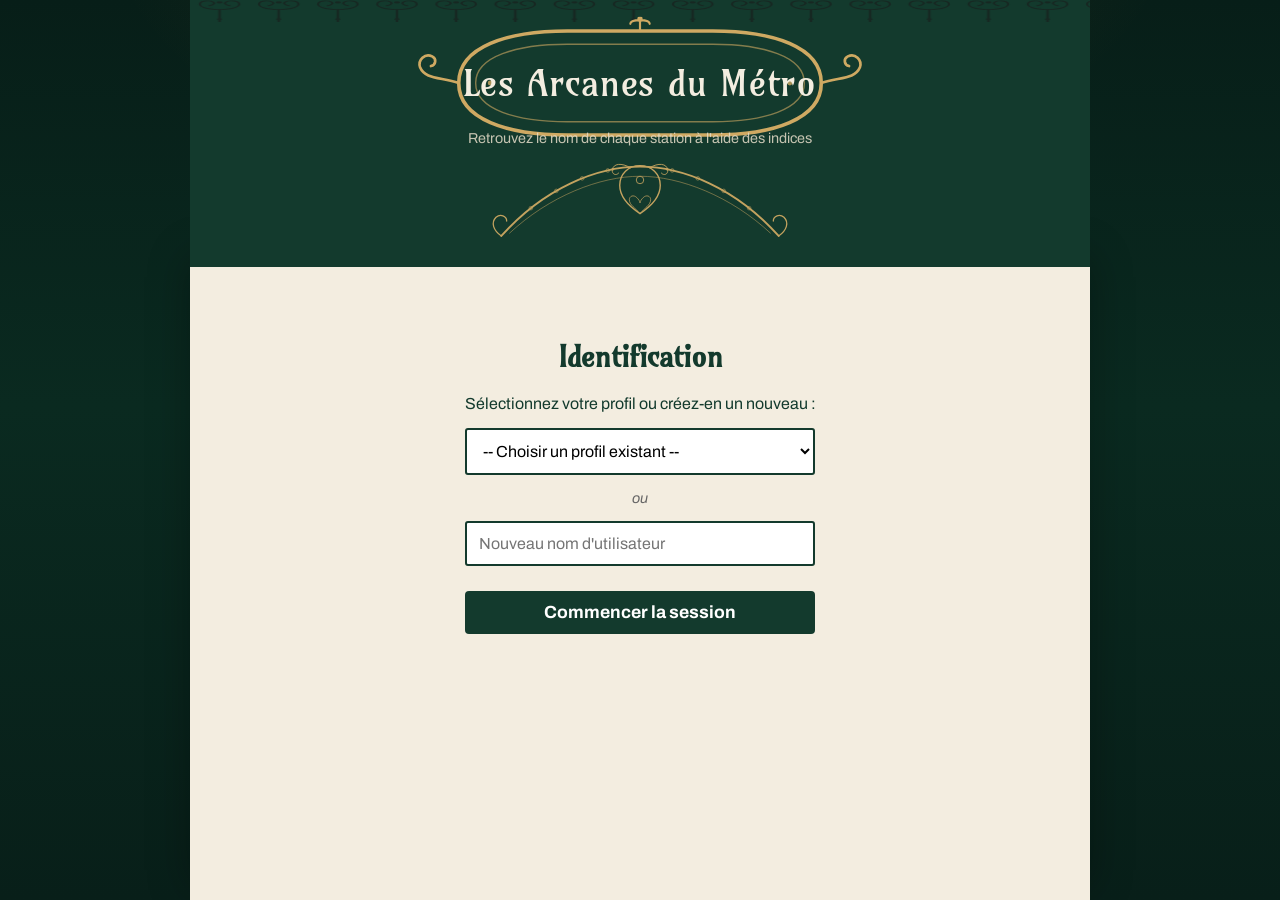
==== commit 866601f9: "creation_sessions" ====
--- a/index.html
+++ b/index.html
@@ -7,7 +7,9 @@
     <title>Les Arcanes du Métro</title>
     <link rel="preconnect" href="https://fonts.googleapis.com">
     <link rel="preconnect" href="https://fonts.gstatic.com" crossorigin>
-    <link href="https://fonts.googleapis.com/css2?family=Amarante&family=Archivo:wght@400;500;600;700&family=IBM+Plex+Mono:wght@500;600&display=swap" rel="stylesheet">
+    <link
+        href="https://fonts.googleapis.com/css2?family=Amarante&family=Archivo:wght@400;500;600;700&family=IBM+Plex+Mono:wght@500;600&display=swap"
+        rel="stylesheet">
     <link rel="stylesheet" href="style.css">
     <style>
         /* ===================================================================
@@ -187,6 +189,7 @@
     min-height: 0;
     display: flex;
     flex-direction: column;
+    overflow: hidden;
 }
 
 .hidden {
@@ -310,9 +313,9 @@
     min-height: 0;
     display: flex;
     gap: 26px;
-    align-items: flex-start;
-    flex-wrap: wrap;
-    overflow: visible;
+    align-items: stretch;
+    flex-wrap: nowrap;
+    overflow: hidden;
 }
 
 .jeu-interaction {
@@ -321,6 +324,8 @@
     display: flex;
     flex-direction: column;
     min-height: 0;
+    overflow-y: auto;
+    padding-right: 8px;
 }
 
 /* ---------- champ de saisie encadré ---------- */
@@ -453,15 +458,14 @@
 
 /* ---------- Zone des stations validées ---------- */
 #zone-stations-validees {
-    max-height: 150px; /* Force l'apparition de la barre de défilement au-delà de cette hauteur */
+    max-height: 150px;
     overflow-y: auto;
     overflow-x: hidden;
     padding-right: 10px;
     margin-bottom: 12px;
-    -webkit-overflow-scrolling: touch; /* Pour un défilement fluide sur mobile */
-}
-
-/* Apparence des noms de stations validées ajoutés par le JS (si structurés en p ou span) */
+    -webkit-overflow-scrolling: touch;
+}
+
 #zone-stations-validees p, 
 #zone-stations-validees span,
 #zone-stations-validees div {
@@ -538,11 +542,18 @@
 @media (max-width: 680px) {
     .jeu-layout {
         flex-direction: column;
-        overflow-y: auto;
+    }
+    
+    .jeu-interaction {
+        flex: 0 0 auto;
+        width: 100%;
+        overflow-y: visible; 
     }
 
     #panneau-informations {
-        max-height: 240px;
+        flex: 1 1 auto;
+        max-height: none;
+        width: 100%;
     }
 }
 
@@ -592,9 +603,11 @@
 
             <!-- plaque ovale façon "ABBESSES" / "METROPOLITAIN", avec volutes aux pointes et fleuron sommital -->
             <symbol id="guimard-cartouche" viewBox="0 0 380 110">
-                <path d="M40 55 C 40 25, 80 12, 130 12 L 250 12 C 300 12, 340 25, 340 55 C 340 85, 300 98, 250 98 L 130 98 C 80 98, 40 85, 40 55 Z"
+                <path
+                    d="M40 55 C 40 25, 80 12, 130 12 L 250 12 C 300 12, 340 25, 340 55 C 340 85, 300 98, 250 98 L 130 98 C 80 98, 40 85, 40 55 Z"
                     fill="none" stroke="currentColor" stroke-width="3" />
-                <path d="M54 55 C 54 33, 88 23, 130 23 L 250 23 C 292 23, 326 33, 326 55 C 326 77, 292 87, 250 87 L 130 87 C 88 87, 54 77, 54 55 Z"
+                <path
+                    d="M54 55 C 54 33, 88 23, 130 23 L 250 23 C 292 23, 326 33, 326 55 C 326 77, 292 87, 250 87 L 130 87 C 88 87, 54 77, 54 55 Z"
                     fill="none" stroke="currentColor" stroke-width="1.2" opacity="0.6" />
                 <path d="M40 55 C 25 50, 12 52, 8 42 C 6 36, 12 30, 18 33 C 22 35, 21 40, 17 41" fill="none"
                     stroke="currentColor" stroke-width="2.2" stroke-linecap="round" />
@@ -609,12 +622,12 @@
 
             <!-- console en fonte : arc en accolade perforé + écusson central à cornes et cœur, façon balustrade d'édicule -->
             <symbol id="guimard-bracket" viewBox="0 0 600 170">
-                <path d="M40 150 C 120 60, 220 20, 300 20 C 380 20, 480 60, 560 150" fill="none"
-                    stroke="currentColor" stroke-width="3.5" stroke-linecap="round" />
-                <path d="M55 145 C 130 75, 225 38, 300 38 C 375 38, 470 75, 545 145" fill="none"
-                    stroke="currentColor" stroke-width="1.4" opacity="0.7" />
-                <path d="M40 150 C 25 140, 20 125, 30 115 C 38 108, 50 112, 50 122" fill="none"
-                    stroke="currentColor" stroke-width="2.4" stroke-linecap="round" />
+                <path d="M40 150 C 120 60, 220 20, 300 20 C 380 20, 480 60, 560 150" fill="none" stroke="currentColor"
+                    stroke-width="3.5" stroke-linecap="round" />
+                <path d="M55 145 C 130 75, 225 38, 300 38 C 375 38, 470 75, 545 145" fill="none" stroke="currentColor"
+                    stroke-width="1.4" opacity="0.7" />
+                <path d="M40 150 C 25 140, 20 125, 30 115 C 38 108, 50 112, 50 122" fill="none" stroke="currentColor"
+                    stroke-width="2.4" stroke-linecap="round" />
                 <path d="M560 150 C 575 140, 580 125, 570 115 C 562 108, 550 112, 550 122" fill="none"
                     stroke="currentColor" stroke-width="2.4" stroke-linecap="round" />
                 <!-- rang de perforations le long de l'arc principal, comme la fonte ajourée des balustrades -->
@@ -629,15 +642,17 @@
                     <circle cx="360.5" cy="27.1" r="3.4" />
                 </g>
                 <!-- écusson central : amande, cœur et cornes en volute -->
-                <path d="M300 18 C 322 18, 338 34, 338 55 C 338 78, 320 95, 300 108 C 280 95, 262 78, 262 55 C 262 34, 278 18, 300 18 Z"
+                <path
+                    d="M300 18 C 322 18, 338 34, 338 55 C 338 78, 320 95, 300 108 C 280 95, 262 78, 262 55 C 262 34, 278 18, 300 18 Z"
                     fill="none" stroke="currentColor" stroke-width="2.6" />
-                <path d="M300 108 C 292 98, 280 92, 280 82 C 280 75, 288 72, 294 78 C 297 81, 300 85, 300 88 C 300 85, 303 81, 306 78 C 312 72, 320 75, 320 82 C 320 92, 308 98, 300 108 Z"
+                <path
+                    d="M300 108 C 292 98, 280 92, 280 82 C 280 75, 288 72, 294 78 C 297 81, 300 85, 300 88 C 300 85, 303 81, 306 78 C 312 72, 320 75, 320 82 C 320 92, 308 98, 300 108 Z"
                     fill="none" stroke="currentColor" stroke-width="1.6" opacity="0.85" />
                 <circle cx="300" cy="45" r="7" fill="none" stroke="currentColor" stroke-width="1.6" />
-                <path d="M282 22 C 265 12, 250 14, 248 26 C 247 34, 255 38, 260 32" fill="none"
-                    stroke="currentColor" stroke-width="1.7" stroke-linecap="round" />
-                <path d="M318 22 C 335 12, 350 14, 352 26 C 353 34, 345 38, 340 32" fill="none"
-                    stroke="currentColor" stroke-width="1.7" stroke-linecap="round" />
+                <path d="M282 22 C 265 12, 250 14, 248 26 C 247 34, 255 38, 260 32" fill="none" stroke="currentColor"
+                    stroke-width="1.7" stroke-linecap="round" />
+                <path d="M318 22 C 335 12, 350 14, 352 26 C 353 34, 345 38, 340 32" fill="none" stroke="currentColor"
+                    stroke-width="1.7" stroke-linecap="round" />
                 <circle cx="249" cy="25" r="2.4" fill="currentColor" opacity="0.85" />
                 <circle cx="351" cy="25" r="2.4" fill="currentColor" opacity="0.85" />
             </symbol>
@@ -661,6 +676,16 @@
     <div class="metro-bg" aria-hidden="true"></div>
 
     <div class="container">
+
+        <!-- Nouvelle barre de statut utilisateur -->
+        <div id="barre-utilisateur" class="hidden"
+            style="background: rgba(255, 255, 255, 0.8); border: 1px solid var(--vert-guimard); color: var(--vert-fonce); padding: 8px 15px; font-size: 0.9rem; display: flex; justify-content: space-between; align-items: center; font-family: var(--corps); margin-bottom: 20px; border-radius: 5px;">
+            <span>Profil actif : <strong id="nom-utilisateur-actif"></strong></span>
+            <button id="bouton-deconnexion"
+                style="background: transparent; color: #c0392b; border: 1px solid #c0392b; padding: 4px 10px; font-size: 0.85rem; cursor: pointer; border-radius: 3px; font-family: var(--corps);">Changer
+                d'utilisateur</button>
+        </div>
+
         <header class="metro-header">
             <svg class="metro-header__frieze" viewBox="0 0 700 46" preserveAspectRatio="none">
                 <rect width="700" height="46" fill="url(#guimard-frieze)" />
@@ -678,8 +703,34 @@
         </header>
 
         <main>
+            <!-- Écran 0 : Identification de l'utilisateur -->
+            <div id="ecran-login" class="screen-lead" style="text-align: center; margin-top: 20px;">
+                <h2
+                    style="font-family: var(--display); color: var(--vert-guimard); font-size: 1.8rem; margin-bottom: 20px;">
+                    Identification</h2>
+                <p>Sélectionnez votre profil ou créez-en un nouveau :</p>
+
+                <div
+                    style="display: flex; flex-direction: column; gap: 15px; max-width: 350px; margin: 0 auto; text-align: left;">
+                    <select id="select-profil"
+                        style="padding: 12px; font-family: var(--corps); font-size: 1rem; border: 2px solid var(--vert-guimard); border-radius: 3px; background: #fff;">
+                        <option value="">-- Choisir un profil --</option>
+                    </select>
+
+                    <p style="margin: 0; font-size: 0.9rem; color: #666; text-align: center; font-style: italic;">ou</p>
+
+                    <input type="text" id="input-nouveau-profil" placeholder="Nouveau nom d'utilisateur"
+                        style="padding: 12px; font-family: var(--corps); font-size: 1rem; border: 2px solid var(--vert-guimard); border-radius: 3px;">
+
+                    <button id="bouton-connexion"
+                        style="background: var(--vert-guimard); color: #fff; margin-top: 10px; padding: 12px; border: none; border-radius: 4px; font-family: var(--corps); font-weight: bold; cursor: pointer; font-size: 1.1rem;">Commencer
+                        la session</button>
+                </div>
+            </div>
+
             <!-- Étape 1 : Sélection de la catégorie principale -->
-            <div id="ecran-categories">
+            <!-- Note : La classe "hidden" a été ajoutée pour que cet écran n'apparaisse qu'après la connexion -->
+            <div id="ecran-categories" class="hidden">
                 <p class="screen-lead">Sélectionnez une catégorie :</p>
                 <div id="conteneur-categories" class="grille-boutons">
                     <!-- Les boutons de catégories seront injectés ici par JavaScript -->
@@ -699,9 +750,14 @@
             <!-- Étape 3 : Écran de jeu -->
             <div id="ecran-jeu" class="hidden">
                 <div class="game-topbar">
-                    <h2 id="titre-session-en-cours"></h2>
-                    <p id="progress-text">Progression : <span id="compteur-stations">0</span> / <span
-                            id="total-stations">0</span></p>
+                    <h2 id="titre-session-en-cours">Session</h2>
+                    <div style="text-align: right;">
+                        <p id="progress-text">Progression : <span id="compteur-stations">0</span> / <span
+                                id="total-stations">0</span></p>
+                        <p id="score-text"
+                            style="font-family: var(--mono); font-size: 0.9rem; color: var(--vert-guimard); margin: 4px 0 0 0; font-weight: bold;">
+                            Score : <span id="valeur-score">0</span></p>
+                    </div>
                 </div>
 
                 <div class="jeu-layout">
@@ -710,8 +766,12 @@
                     <section class="jeu-interaction">
                         <div class="input-row">
                             <div class="ornate-frame">
-                                <svg class="corner corner--tl"><use href="#guimard-corner" /></svg>
-                                <svg class="corner corner--br"><use href="#guimard-corner" /></svg>
+                                <svg class="corner corner--tl">
+                                    <use href="#guimard-corner" />
+                                </svg>
+                                <svg class="corner corner--br">
+                                    <use href="#guimard-corner" />
+                                </svg>
                                 <input type="text" id="champ-saisie" placeholder="Nom de la station..."
                                     autocomplete="off">
                             </div>
@@ -747,13 +807,14 @@
     </div>
 
     <script>
-        const STATIONS = {"Abbesses": {"geographie": {"lignes": ["12"], "commune": "Paris", "code_insee": "75056", "latitude": 48.884392717991425, "longitude": 2.338394635220906}, "histoire": {"type_origine": "Lieu géographique", "sous_type_origine": "Place", "siecles": [], "description": "La place des Abbesses est située sur la butte Montmartre, dans le quartier de Clignancourt du 18e arrondissement de Paris. Elle fait référence aux dirigeantes de l'abbaye des Dames de Montmartre.", "pourquoi_ce_nom": "Origine du nom [ modifier | modifier le code ] La station doit sa dénomination à son implantation sous la place des Abbesses , laquelle fait référence aux dirigeantes de l' abbaye des Dames de Montmartre , figures du quartier à l'époque, et dont plusieurs ont des rues à leur nom dans les 9 et 18 arrondissements, comme Marguerite de Rochechouart , Louise-Émilie de La Tour d'Auvergne , Catherine de La Rochefoucauld ou Marie-Éléonore de Bellefond . Abbesses se situe en première position des stations du réseau classées par ordre alphabétique.", "details_personne": null}, "tags": ["L'architecture religieuse", "Monuments et Lieux Emblématiques"]}, "Aimé Césaire": {"geographie": {"lignes": ["12"], "commune": "Aubervilliers", "code_insee": "93001", "latitude": 48.90838312983791, "longitude": 2.378035995881576}, "histoire": {"type_origine": "Personne", "sous_type_origine": "Auteur", "siecles": ["XXe siècle", "XXIe siècle"], "description": "Aimé Césaire, né le 26 juin 1913 à Basse-Pointe (Martinique) et mort le 17 avril 2008 à Fort-de-France, en Martinique, est un écrivain et homme politique français, à la fois député, maire, poète, dramaturge, essayiste et biographe. Fondateur et représentant majeur du mouvement littéraire de la négritude — avec Léopold Sédar Senghor et Léon-Gontran Damas —, anticolonialiste résolu, il mène en parallèle une carrière politique en tant que député de la Martinique et maire de Fort-de-France durant cinquante-six années consécutives, de 1945 à 2001. Il est l’époux de Suzanne Roussi-Césaire.", "pourquoi_ce_nom": "Dénomination [ modifier | modifier le code ] Après la mort du poète martiniquais Aimé Césaire en 2008, des élus ont souhaité donner son nom à une station de métro. Jean-Christophe Lagarde , maire de Drancy , a proposé alors qu'il soit donné à la station un moment nommée Proudhon - Gardinoux mais, la RATP exigeant que l' odonymie du quartier soit en rapport avec le nom de la station, le STIF a décidé en 2011 que la station Proudhon - Gardinoux porterait le nom Front populaire .", "details_personne": {"nom": "Aimé Césaire", "annee_naissance": 1913, "annee_deces": 2008, "siecles_vecus": ["XXe siècle", "XXIe siècle"]}}, "tags": ["Arts et Culture", "Écrivains et Philosophes"]}, "Alexandre Dumas": {"geographie": {"lignes": ["2"], "commune": "Paris", "code_insee": "75056", "latitude": 48.856199097341126, "longitude": 2.3945914186721278}, "histoire": {"type_origine": "Personne", "sous_type_origine": "Auteur", "siecles": ["XIXe siècle"], "description": "Alexandre Dumas (dit aussi Alexandre Dumas père) est un écrivain français né le 24 juillet 1802 à Villers-Cotterêts (Aisne) et mort le 5 décembre 1870 au hameau de Puys, ancienne commune de Neuville-lès-Dieppe, aujourd'hui intégrée à Dieppe (Seine-Maritime). Il est le fils de Marie-Louise Labouret (1769–1838) et Thomas Alexandre Dumas (1762-1806) (né à Saint-Domingue, actuelle Haïti), dit le général Dumas. Il est aussi le père des écrivains Henry Bauër (1851-1915) et Alexandre Dumas (1824-1895), dit Dumas fils, auteur de La Dame aux camélias.", "pourquoi_ce_nom": "Le 13 septembre 1970, afin d'éviter toute confusion avec la nouvelle station Porte de Bagnolet de la ligne 3, ouverte lors de son prolongement à l'est jusqu'à Gallieni le 2 avril 1971, la station de la ligne 2 est rebaptisée Alexandre Dumas en référence à la rue Alexandre-Dumas, située à quelques centaines de mètres plus au sud, laquelle rend hommage à l'écrivain Alexandre Dumas (1802-1870). Dans le cadre du programme « Renouveau du métro » de la RATP, les couloirs de la station et l'éclairage des quais sont rénovés le 12 mai 2005.", "details_personne": {"nom": "Alexandre Dumas", "annee_naissance": 1802, "annee_deces": 1870, "siecles_vecus": ["XIXe siècle"]}}, "tags": ["Arts et Culture", "Écrivains et Philosophes"]}, "Alma - Marceau": {"geographie": {"lignes": ["9"], "commune": "Paris", "code_insee": "75056", "latitude": 48.8647282422178, "longitude": 2.301130527470699}, "histoire": {"type_origine": "Lieu géographique", "sous_type_origine": "Bataille", "siecles": ["XVIIIe siècle"], "description": "La bataille de l'Alma s'est déroulée en 1854 pendant la guerre de Crimée. François Séverin Marceau était un général de la Révolution française.", "pourquoi_ce_nom": "La station reprend d'autre part le nom de l'avenue Marceau, ainsi baptisée en hommage au général François Séverin Marceau-Desgravier (1769-1796), qui combattit les révoltés vendéens au cours de la période révolutionnaire. Comme c’est le cas pour un tiers des stations du réseau entre 1974 et 1984, ses quais sont modernisés en style « Andreu-Motte », en l'occurrence dans une nuance de bleu qui ne sera pas reconduite.", "details_personne": {"nom": "François Séverin Marceau", "annee_naissance": 1769, "annee_deces": 1796, "siecles_vecus": ["XVIIIe siècle"]}}, "tags": []}, "Alésia": {"geographie": {"lignes": ["4"], "commune": "Paris", "code_insee": "75056", "latitude": 48.82820106421924, "longitude": 2.3270932349484528}, "histoire": {"type_origine": "Lieu géographique", "sous_type_origine": "Bataille", "siecles": [], "description": "Le siège d'Alésia est une bataille décisive de la fin de la guerre des Gaules qui voit la défaite d'une coalition de peuples gaulois menée par Vercingétorix face à l'armée romaine de Jules César. Elle se déroule entre les mois de juillet et de septembre 52 av. J.-C.", "pourquoi_ce_nom": "Alésia est une station de la ligne 4 du métro de Paris, située dans le quartier du Petit-Montrouge du 14e arrondissement de Paris. == Situation == La station est établie sous la place Victor-et-Hélène-Basch et ses abords, dominés par l'église Saint-Pierre de Montrouge.", "details_personne": null}, "tags": ["Les victoires et batailles militaires"]}, "Anatole France": {"geographie": {"lignes": ["3"], "commune": "Levallois-Perret", "code_insee": "92044", "latitude": 48.89223258539651, "longitude": 2.2848122193525104}, "histoire": {"type_origine": "Personne", "sous_type_origine": "Auteur", "siecles": ["XIXe siècle", "XXe siècle"], "description": "Anatole France, pour l'état civil François Anatole Thibault, né le 16 avril 1844 à Paris et mort le 12 octobre 1924 à Saint-Cyr-sur-Loire (Indre-et-Loire), est un écrivain français. Il est considéré comme l’un des plus grands de l'époque de la Troisième République, dont il a également été un des plus importants critiques littéraires. Il devient une des consciences les plus significatives de son temps en s’engageant en faveur de nombreuses causes sociales et politiques du début du XXe siècle.", "pourquoi_ce_nom": "== Histoire == Cette station doit son nom à la rue Anatole-France (anciennement rue de Cormeille) que la ligne 3 dessert. Cette rue de Levallois-Perret rend hommage à François Anatole Thibault, dit Anatole France (1844-1924), écrivain français, académicien et prix Nobel de littérature en 1921.", "details_personne": {"nom": "Anatole France", "annee_naissance": 1844, "annee_deces": 1924, "siecles_vecus": ["XIXe siècle", "XXe siècle"]}}, "tags": ["Arts et Culture", "Écrivains et Philosophes"]}, "Anvers": {"geographie": {"lignes": ["2"], "commune": "Paris", "code_insee": "75056", "latitude": 48.882868568843925, "longitude": 2.3441548403302916}, "histoire": {"type_origine": "Lieu géographique", "sous_type_origine": "Ville", "siecles": [], "description": "Anvers (prononcé /ɑ̃.vɛʁs/, en néerlandais : Antwerpen [ˀant.ˈwɛʁ.pn]) est une ville belge dans la Région flamande, chef-lieu de la province d'Anvers et de l'arrondissement administratif du même nom, située au cœur de la Dorsale européenne. Le 1er janvier 2026, la commune d’Anvers était la plus peuplée de Belgique, devant Gand et Charleroi, avec 565 615 habitants. L’agglomération anversoise compte 1 250 000 habitants, ce qui la classe deuxième de Belgique, après Bruxelles.", "pourquoi_ce_nom": "Anvers est une station de la ligne 2 du métro de Paris, située à la limite des 9e et 18e arrondissements de Paris. == Situation == La station est implantée à la limite administrative entre le quartier de Rochechouart au sud et le quartier de Clignancourt au nord.", "details_personne": null}, "tags": []}, "Argentine": {"geographie": {"lignes": ["1"], "commune": "Paris", "code_insee": "75056", "latitude": 48.875383816476266, "longitude": 2.290148271742768}, "histoire": {"type_origine": "Lieu géographique", "sous_type_origine": "Pays", "siecles": [], "description": "L'Argentine (prononcé en français : [aʁʒɑ̃tin] ; prononcé en espagnol : [aɾxenˈtina] ), en forme longue la République argentine (prononcé en espagnol : [reˈpuβlika aɾxenˈtina]), est un pays d'Amérique du Sud partageant ses frontières avec le Chili à l'ouest, la Bolivie et le Paraguay au nord, le Brésil et l'Uruguay au nord-est, et enfin l'océan Atlantique à l'est et au sud. Son territoire américain continental couvre une grande partie du Cône Sud. L'Argentine est une république fédérale ayant un régime présidentiel.", "pourquoi_ce_nom": "Le 24 mars 2006, une plaque commémorative est inaugurée sur le tympan occidental du quai en direction de La Défense, portant la mention en espagnol Nunca más (signifiant littéralement en français : « Plus jamais »), « en hommage aux citoyens argentins et français enlevés, détenus et disparus en Argentine sous la dictature militaire (1976-1983) » et « à toutes les victimes de la répression ». Une petite exposition sur l'Argentine a également été ouverte au milieu du quai direction Château De Vincennes.", "details_personne": null}, "tags": []}, "Arts et Métiers": {"geographie": {"lignes": ["11", "3"], "commune": "Paris", "code_insee": "75056", "latitude": 48.86553459885931, "longitude": 2.3567233472754983}, "histoire": {"type_origine": "Institution", "sous_type_origine": "Enseignement", "siecles": [], "description": "L'École nationale supérieure d'arts et métiers (ENSAM, de nom de marque Arts et Métiers Sciences et Technologies, Arts et Métiers ParisTech ou Arts et Métiers) est l'une des 204 écoles d'ingénieurs françaises accréditées au 1er septembre 2020 à délivrer un diplôme d'ingénieur. Elle fait partie de ParisTech, réseau qui regroupe quelques grandes écoles d'ingénieurs de la région parisienne. Arts et Métiers est une école d'ingénieurs de France, fondée en 1780 par le duc de La Rochefoucauld-Liancourt.", "pourquoi_ce_nom": "Arts et Métiers est une station des lignes 3 et 11 du métro de Paris, située dans le 3e arrondissement de Paris. == Situation == La station est implantée à l'intersection des rues Beaubourg, Réaumur et de Turbigo, au sein du quartier des Arts-et-Métiers, les quais étant établis : sur la ligne 3, en courbe sous l'angle formé par ces deux dernières rues et orientée est-ouest ; sur la ligne 11, plus à l'est selon l'axe approximativement orienté est-ouest de la rue Réaumur.", "details_personne": null}, "tags": ["L'ingénierie et l'industrie", "Monuments et Lieux Emblématiques"]}, "Asnières - Gennevilliers - Les Courtilles": {"geographie": {"lignes": ["13"], "commune": "Gennevilliers", "code_insee": "92036", "latitude": 48.93076460500162, "longitude": 2.2842197492931637}, "histoire": {"type_origine": "Lieu géographique", "sous_type_origine": "Quartier", "siecles": [], "description": "Les Courtilles fait référence à un quartier situé à la limite d'Asnières-sur-Seine et de Gennevilliers.", "pourquoi_ce_nom": "Les Courtilles est une station de la ligne 13 du métro de Paris, située à la limite des communes d'Asnières-sur-Seine et Gennevilliers. Cette 299e station du métro de Paris, ouverte le 14 juin 2008, est, depuis cette date, le terminus de la ligne 13 sur sa branche nord-ouest.", "details_personne": null}, "tags": []}, "Assemblée Nationale": {"geographie": {"lignes": ["12"], "commune": "Paris", "code_insee": "75056", "latitude": 48.861071939526084, "longitude": 2.320575836647556}, "histoire": {"type_origine": "Institution", "sous_type_origine": "Politique", "siecles": [], "description": "L'Assemblée nationale est le nom souvent donné au Parlement d'un État dans le système monocaméral ou à sa chambre basse dans le système législatif bicaméral. Il est utilisé dans plus d'un tiers de tous les pays du monde (voir liste plus bas : 75 pays sur environ 195 pays reconnus dans le monde). Le terme est notamment présent dans les pays francophones ou dans ceux qui ont été une colonie française, mais pas seulement.", "pourquoi_ce_nom": "Assemblée nationale (anciennement Chambre des députés) est une station de la ligne 12 du métro de Paris, située dans le 7e arrondissement de Paris. == Situation == La station se trouve entre les stations Concorde et Solférino.", "details_personne": null}, "tags": ["Histoire et Politique"]}, "Aubervilliers - Pantin - Quatre Chemins": {"geographie": {"lignes": ["7"], "commune": "Pantin", "code_insee": "93055", "latitude": 48.90375706036556, "longitude": 2.3922205712292195}, "histoire": {"type_origine": "Lieu géographique", "sous_type_origine": "Carrefour", "siecles": [], "description": "Le lieu-dit des Quatre Chemins est un carrefour majeur entre les communes d'Aubervilliers et de Pantin.", "pourquoi_ce_nom": "Aubervilliers - Pantin - Quatre Chemins est une station de la ligne 7 du métro de Paris, située à la limite des communes d'Aubervilliers et de Pantin, sous l'avenue Jean-Jaurès. == Situation == La station est implantée sous l'avenue Jean-Jaurès (RD 932) au nord-est de l'intersection avec l'avenue Édouard-Vaillant et l'avenue de la République, ces deux dernières voies formant la route D 20.", "details_personne": null}, "tags": []}, "Avenue Émile Zola": {"geographie": {"lignes": ["10"], "commune": "Paris", "code_insee": "75056", "latitude": 48.84695722990175, "longitude": 2.2950459810371475}, "histoire": {"type_origine": "Personne", "sous_type_origine": "Auteur", "siecles": ["XIXe siècle", "XXe siècle"], "description": "Émile Zola est un écrivain et journaliste français, considéré comme le chef de file du naturalisme.", "pourquoi_ce_nom": "Avenue Émile-Zola est une station de la ligne 10 du métro de Paris, située dans le 15e arrondissement de Paris. == Situation == La station est implantée sous l'extrémité orientale de l'avenue Émile-Zola, à l'ouest de son débouché sur l'intersection avec la rue du Commerce, la rue Fondary et la rue Frémicourt qui prolonge ladite avenue vers l'est, au sein du quartier de Grenelle.", "details_personne": {"nom": "Émile Zola", "annee_naissance": 1840, "annee_deces": 1902, "siecles_vecus": ["XIXe siècle", "XXe siècle"]}}, "tags": ["Arts et Culture", "Écrivains et Philosophes"]}, "Avron": {"geographie": {"lignes": ["2"], "commune": "Paris", "code_insee": "75056", "latitude": 48.85161645805963, "longitude": 2.3980666384995177}, "histoire": {"type_origine": "Lieu géographique", "sous_type_origine": "Plateau", "siecles": [], "description": "Le nom de la station fait référence à la rue d'Avron, qui elle-même tire son nom du plateau d'Avron, un relief de Seine-Saint-Denis ayant eu un rôle défensif pendant la guerre de 1870.", "pourquoi_ce_nom": "Avron est une station de la ligne 2 du métro de Paris, située à la limite des 11e et 20e arrondissements de Paris. == Situation == La station est implantée à la limite administrative entre le quartier Sainte-Marguerite à l'ouest et le quartier de Charonne à l'est.", "details_personne": null}, "tags": []}, "Aéroport d'Orly": {"geographie": {"lignes": ["14"], "commune": "Paray-Vieille-Poste", "code_insee": "91479", "latitude": 48.72769656117165, "longitude": 2.362458738946496}, "histoire": {"type_origine": "Lieu géographique", "sous_type_origine": "Aéroport", "siecles": [], "description": "L'aéroport de Paris-Orly est l'un des principaux aéroports français, situé au sud de Paris.", "pourquoi_ce_nom": "Construite dans le cadre du Grand Paris Express, Aéroport d'Orly est une station terminus de la ligne 14 du métro de Paris, située au sein de l'enceinte de l'aéroport d'Orly, sur le territoire de la commune de Paray-Vieille-Poste. Elle doit être également la station terminus de la ligne 18 en 2027.", "details_personne": null}, "tags": []}, "Bagneux - Lucie Aubrac": {"geographie": {"lignes": ["4"], "commune": "Bagneux", "code_insee": "92007", "latitude": 48.80354822259104, "longitude": 2.317458362049886}, "histoire": {"type_origine": "Personne", "sous_type_origine": "Résistante", "siecles": ["XXe siècle", "XXIe siècle"], "description": "Lucie Aubrac est une figure majeure de la Résistance intérieure française pendant la Seconde Guerre mondiale.", "pourquoi_ce_nom": "La dénomination de la station rend hommage à Lucie Aubrac (1912 - 2007), professeure d'histoire, militante communiste, pacifiste, et résistante durant la Seconde Guerre mondiale. Elle doit sa dénomination à la demande de la commune de Bagneux, afin qu'Île-de-France Mobilités accepte que les franciliens choisissent le nom de la station de métro.", "details_personne": {"nom": "Lucie Aubrac", "annee_naissance": 1912, "annee_deces": 2007, "siecles_vecus": ["XXe siècle", "XXIe siècle"]}}, "tags": ["Histoire et Politique", "Les Femmes Illustres"]}, "Balard": {"geographie": {"lignes": ["8"], "commune": "Paris", "code_insee": "75056", "latitude": 48.83666789483108, "longitude": 2.2783626618092008}, "histoire": {"type_origine": "Personne", "sous_type_origine": "Scientifique", "siecles": ["XIXe siècle"], "description": "Antoine-Jérôme Balard, né le 30 septembre 1802 à Montpellier et mort le 30 mars 1876 à Paris, est un pharmacien et chimiste français, célèbre pour avoir découvert le brome en 1826.", "pourquoi_ce_nom": "Balard est une station de la ligne 8 du métro de Paris, dont elle constitue le terminus occidental, située dans le 15e arrondissement de Paris. == Situation == La station est implantée aux abords de la porte de Sèvres, située au sud du quartier de Javel.", "details_personne": {"nom": "Antoine-Jérôme Balard", "annee_naissance": 1802, "annee_deces": 1876, "siecles_vecus": ["XIXe siècle"]}}, "tags": []}, "Barbara": {"geographie": {"lignes": ["4"], "commune": "Bagneux", "code_insee": "92007", "latitude": 48.8097987811254, "longitude": 2.3174174096489284}, "histoire": {"type_origine": "Personne", "sous_type_origine": "Artiste", "siecles": ["XXe siècle"], "description": "Barbara (à ses débuts Barbara Brodi, officiellement Monique Serf) est une autrice-compositrice-interprète française, née le 9 juin 1930 à Paris 17e et morte le 24 novembre 1997 à Neuilly-sur-Seine (Hauts-de-Seine). Sa poésie, servie par l'harmonie de ses compositions et la finesse de ses interprétations, lui assure un public fidèle quarante ans durant. Nombre de ses chansons sont devenues des classiques de la chanson française, notamment : Une petite cantate, Dis, quand reviendras-tu ?, Nantes, Göttingen, La Dame brune, L'Aigle noir, Marienbad ou encore Ma plus belle histoire d'amour.", "pourquoi_ce_nom": "Lors de sa séance de décembre 2016, le Conseil de Paris émet le vœu que la RATP dénomme la future station de la ligne 14 située au Pont Cardinet du nom de « Pont Cardinet - Barbara » et étudie l'installation dans celle-ci d’une exposition permanente en hommage à Barbara. Ce souhait n'a pas eu de suite mais une station de métro située à la limite de Montrouge et de Bagneux, portant uniquement le nom de la chanteuse, est ouverte le 13 janvier 2022 sur le prolongement sud de la ligne 4 du métro de Paris.", "details_personne": {"nom": "Barbara", "annee_naissance": 1930, "annee_deces": 1997, "siecles_vecus": ["XXe siècle"]}}, "tags": ["Histoire et Politique", "Arts et Culture"]}, "Barbès - Rochechouart": {"geographie": {"lignes": ["2", "4"], "commune": "Paris", "code_insee": "75056", "latitude": 48.883852349861876, "longitude": 2.350573400888514}, "histoire": {"type_origine": "Personnes", "sous_type_origine": "Politique / Religieuse", "siecles": ["XVIIe siècle", "XVIIIe siècle", "XIXe siècle"], "description": "Armand Barbès était un homme politique français. Marguerite de Rochechouart était une religieuse, abbesse de Montmartre.", "pourquoi_ce_nom": "=== Origine des noms === La station doit sa dénomination initiale de Boulevard Barbès à sa proximité avec la voie précitée, laquelle rend hommage à l'homme politique français Armand Barbès (1809-1870). Le nom de Rochechouart, rajouté le 15 octobre 1907, provient du voisinage du boulevard de Rochechouart (actuel boulevard Marguerite-de-Rochechouart), dont le toponyme honore la religieuse Marguerite de Rochechouart de Montpipeau (1665-1727).", "details_personne": {"nom": "Armand Barbès / Marguerite de Rochechouart", "annee_naissance": 1665, "annee_deces": 1870, "siecles_vecus": ["XVIIe siècle", "XVIIIe siècle", "XIXe siècle"]}}, "tags": []}, "Basilique de Saint-Denis": {"geographie": {"lignes": ["13"], "commune": "Saint-Denis", "code_insee": "93066", "latitude": 48.93659371717278, "longitude": 2.359202621115829}, "histoire": {"type_origine": null, "sous_type_origine": null, "siecles": [], "description": "La station Basilique de Saint-Denis constitue un point d'arrêt du réseau métropolitain dont l'histoire reflète l'évolution urbaine de la capitale.", "pourquoi_ce_nom": null, "details_personne": null}, "tags": ["L'architecture religieuse", "Monuments et Lieux Emblématiques"]}, "Bastille": {"geographie": {"lignes": ["1", "5", "8"], "commune": "Paris", "code_insee": "75056", "latitude": 48.85196422011205, "longitude": 2.368692796099789}, "histoire": {"type_origine": null, "sous_type_origine": null, "siecles": [], "description": "La station Bastille constitue un point d'arrêt du réseau métropolitain dont l'histoire reflète l'évolution urbaine de la capitale.", "pourquoi_ce_nom": null, "details_personne": null}, "tags": ["Histoire et Politique", "Révolution et République"]}, "Bel-Air": {"geographie": {"lignes": ["6"], "commune": "Paris", "code_insee": "75056", "latitude": 48.84142733223358, "longitude": 2.400867131995259}, "histoire": {"type_origine": null, "sous_type_origine": null, "siecles": [], "description": "La station Bel-Air constitue un point d'arrêt du réseau métropolitain dont l'histoire reflète l'évolution urbaine de la capitale.", "pourquoi_ce_nom": null, "details_personne": null}, "tags": []}, "Belleville": {"geographie": {"lignes": ["11", "2"], "commune": "Paris", "code_insee": "75056", "latitude": 48.871908975367674, "longitude": 2.376753738418521}, "histoire": {"type_origine": null, "sous_type_origine": null, "siecles": [], "description": "La station Belleville constitue un point d'arrêt du réseau métropolitain dont l'histoire reflète l'évolution urbaine de la capitale.", "pourquoi_ce_nom": null, "details_personne": null}, "tags": []}, "Bercy": {"geographie": {"lignes": ["14", "6"], "commune": "Paris", "code_insee": "75056", "latitude": 48.84014763512746, "longitude": 2.3791909087742873}, "histoire": {"type_origine": null, "sous_type_origine": null, "siecles": [], "description": "La station Bercy constitue un point d'arrêt du réseau métropolitain dont l'histoire reflète l'évolution urbaine de la capitale.", "pourquoi_ce_nom": null, "details_personne": null}, "tags": []}, "Bibliothèque François Mitterrand": {"geographie": {"lignes": ["14"], "commune": "Paris", "code_insee": "75056", "latitude": 48.830006377536904, "longitude": 2.3764237443204546}, "histoire": {"type_origine": null, "sous_type_origine": null, "siecles": [], "description": "La station Bibliothèque François Mitterrand constitue un point d'arrêt du réseau métropolitain dont l'histoire reflète l'évolution urbaine de la capitale.", "pourquoi_ce_nom": null, "details_personne": null}, "tags": []}, "Billancourt": {"geographie": {"lignes": ["9"], "commune": "Boulogne-Billancourt", "code_insee": "92012", "latitude": 48.83191997405451, "longitude": 2.237891101038026}, "histoire": {"type_origine": null, "sous_type_origine": null, "siecles": [], "description": "La station Billancourt constitue un point d'arrêt du réseau métropolitain dont l'histoire reflète l'évolution urbaine de la capitale.", "pourquoi_ce_nom": null, "details_personne": null}, "tags": []}, "Bir-Hakeim": {"geographie": {"lignes": ["6"], "commune": "Paris", "code_insee": "75056", "latitude": 48.85388427726308, "longitude": 2.2892963570634604}, "histoire": {"type_origine": null, "sous_type_origine": null, "siecles": [], "description": "La station Bir-Hakeim constitue un point d'arrêt du réseau métropolitain dont l'histoire reflète l'évolution urbaine de la capitale.", "pourquoi_ce_nom": null, "details_personne": null}, "tags": ["Histoire et Politique", "Les victoires et batailles militaires"]}, "Blanche": {"geographie": {"lignes": ["2"], "commune": "Paris", "code_insee": "75056", "latitude": 48.88376635447715, "longitude": 2.3324843754343627}, "histoire": {"type_origine": null, "sous_type_origine": null, "siecles": [], "description": "La station Blanche constitue un point d'arrêt du réseau métropolitain dont l'histoire reflète l'évolution urbaine de la capitale.", "pourquoi_ce_nom": null, "details_personne": null}, "tags": []}, "Bobigny - Pablo Picasso": {"geographie": {"lignes": ["5"], "commune": "Bobigny", "code_insee": "93008", "latitude": 48.9063655341063, "longitude": 2.4490271414582585}, "histoire": {"type_origine": null, "sous_type_origine": null, "siecles": ["XIXe siècle", "XXe siècle"], "description": "La station Bobigny - Pablo Picasso constitue un point d'arrêt du réseau métropolitain dont l'histoire reflète l'évolution urbaine de la capitale.", "pourquoi_ce_nom": null, "details_personne": {"nom": "Pablo Picasso", "annee_naissance": 1881, "annee_deces": 1973, "siecles_vecus": ["XIXe siècle", "XXe siècle"]}}, "tags": ["Arts et Culture", "Peintres, Sculpteurs et Poètes"]}, "Bobigny-Pantin - Raymond Queneau": {"geographie": {"lignes": ["5"], "commune": "Bobigny", "code_insee": "93008", "latitude": 48.89563789793626, "longitude": 2.426277595760804}, "histoire": {"type_origine": null, "sous_type_origine": null, "siecles": [], "description": "La station Bobigny-Pantin - Raymond Queneau constitue un point d'arrêt du réseau métropolitain dont l'histoire reflète l'évolution urbaine de la capitale.", "pourquoi_ce_nom": null, "details_personne": null}, "tags": ["Arts et Culture", "Peintres, Sculpteurs et Poètes"]}, "Boissière": {"geographie": {"lignes": ["6"], "commune": "Paris", "code_insee": "75056", "latitude": 48.8668483434173, "longitude": 2.2900328376074373}, "histoire": {"type_origine": null, "sous_type_origine": null, "siecles": [], "description": "La station Boissière constitue un point d'arrêt du réseau métropolitain dont l'histoire reflète l'évolution urbaine de la capitale.", "pourquoi_ce_nom": null, "details_personne": null}, "tags": []}, "Bolivar": {"geographie": {"lignes": ["7B"], "commune": "Paris", "code_insee": "75056", "latitude": 48.880789805531926, "longitude": 2.374152140698752}, "histoire": {"type_origine": null, "sous_type_origine": null, "siecles": [], "description": "La station Bolivar constitue un point d'arrêt du réseau métropolitain dont l'histoire reflète l'évolution urbaine de la capitale.", "pourquoi_ce_nom": null, "details_personne": null}, "tags": []}, "Bonne Nouvelle": {"geographie": {"lignes": ["8", "9"], "commune": "Paris", "code_insee": "75056", "latitude": 48.87048144580479, "longitude": 2.348496122542364}, "histoire": {"type_origine": null, "sous_type_origine": null, "siecles": [], "description": "La station Bonne Nouvelle constitue un point d'arrêt du réseau métropolitain dont l'histoire reflète l'évolution urbaine de la capitale.", "pourquoi_ce_nom": null, "details_personne": null}, "tags": []}, "Botzaris": {"geographie": {"lignes": ["7B"], "commune": "Paris", "code_insee": "75056", "latitude": 48.87943610160117, "longitude": 2.388908111185046}, "histoire": {"type_origine": null, "sous_type_origine": null, "siecles": [], "description": "La station Botzaris constitue un point d'arrêt du réseau métropolitain dont l'histoire reflète l'évolution urbaine de la capitale.", "pourquoi_ce_nom": null, "details_personne": null}, "tags": []}, "Boucicaut": {"geographie": {"lignes": ["8"], "commune": "Paris", "code_insee": "75056", "latitude": 48.841024160993214, "longitude": 2.2879184311245595}, "histoire": {"type_origine": null, "sous_type_origine": null, "siecles": [], "description": "La station Boucicaut constitue un point d'arrêt du réseau métropolitain dont l'histoire reflète l'évolution urbaine de la capitale.", "pourquoi_ce_nom": null, "details_personne": null}, "tags": ["Histoire et Politique", "Les Femmes Illustres"]}, "Boulogne Jean Jaurès": {"geographie": {"lignes": ["10"], "commune": "Boulogne-Billancourt", "code_insee": "92012", "latitude": 48.841991575324506, "longitude": 2.239077780728926}, "histoire": {"type_origine": null, "sous_type_origine": null, "siecles": [], "description": "La station Boulogne Jean Jaurès constitue un point d'arrêt du réseau métropolitain dont l'histoire reflète l'évolution urbaine de la capitale.", "pourquoi_ce_nom": null, "details_personne": null}, "tags": []}, "Boulogne Pont de Saint-Cloud": {"geographie": {"lignes": ["10"], "commune": "Boulogne-Billancourt", "code_insee": "92012", "latitude": 48.84067248206251, "longitude": 2.2283125898228056}, "histoire": {"type_origine": null, "sous_type_origine": null, "siecles": [], "description": "La station Boulogne Pont de Saint-Cloud constitue un point d'arrêt du réseau métropolitain dont l'histoire reflète l'évolution urbaine de la capitale.", "pourquoi_ce_nom": null, "details_personne": null}, "tags": ["Topographie et Urbanisme"]}, "Bourse": {"geographie": {"lignes": ["3"], "commune": "Paris", "code_insee": "75056", "latitude": 48.868792843933164, "longitude": 2.3406785469758815}, "histoire": {"type_origine": null, "sous_type_origine": null, "siecles": [], "description": "La station Bourse constitue un point d'arrêt du réseau métropolitain dont l'histoire reflète l'évolution urbaine de la capitale.", "pourquoi_ce_nom": null, "details_personne": null}, "tags": ["L'ingénierie et l'industrie", "Monuments et Lieux Emblématiques"]}, "Brochant": {"geographie": {"lignes": ["13"], "commune": "Paris", "code_insee": "75056", "latitude": 48.89062201554889, "longitude": 2.3201902468999456}, "histoire": {"type_origine": null, "sous_type_origine": null, "siecles": [], "description": "La station Brochant constitue un point d'arrêt du réseau métropolitain dont l'histoire reflète l'évolution urbaine de la capitale.", "pourquoi_ce_nom": null, "details_personne": null}, "tags": ["Mathématiques, Physique et Biologie", "Sciences et Techniques"]}, "Bréguet-Sabin": {"geographie": {"lignes": ["5"], "commune": "Paris", "code_insee": "75056", "latitude": 48.8562178110506, "longitude": 2.3703346849773035}, "histoire": {"type_origine": null, "sous_type_origine": null, "siecles": [], "description": "La station Bréguet-Sabin constitue un point d'arrêt du réseau métropolitain dont l'histoire reflète l'évolution urbaine de la capitale.", "pourquoi_ce_nom": null, "details_personne": null}, "tags": []}, "Buttes Chaumont": {"geographie": {"lignes": ["7B"], "commune": "Paris", "code_insee": "75056", "latitude": 48.878422971131464, "longitude": 2.381632921459486}, "histoire": {"type_origine": null, "sous_type_origine": null, "siecles": [], "description": "La station Buttes Chaumont constitue un point d'arrêt du réseau métropolitain dont l'histoire reflète l'évolution urbaine de la capitale.", "pourquoi_ce_nom": null, "details_personne": null}, "tags": []}, "Buzenval": {"geographie": {"lignes": ["9"], "commune": "Paris", "code_insee": "75056", "latitude": 48.85176243983227, "longitude": 2.401170769368413}, "histoire": {"type_origine": null, "sous_type_origine": null, "siecles": [], "description": "La station Buzenval constitue un point d'arrêt du réseau métropolitain dont l'histoire reflète l'évolution urbaine de la capitale.", "pourquoi_ce_nom": null, "details_personne": null}, "tags": []}, "Bérault": {"geographie": {"lignes": ["1"], "commune": "Vincennes", "code_insee": "94080", "latitude": 48.84554919216388, "longitude": 2.4290262652466583}, "histoire": {"type_origine": null, "sous_type_origine": null, "siecles": [], "description": "La station Bérault constitue un point d'arrêt du réseau métropolitain dont l'histoire reflète l'évolution urbaine de la capitale.", "pourquoi_ce_nom": null, "details_personne": null}, "tags": []}, "Cadet": {"geographie": {"lignes": ["7"], "commune": "Paris", "code_insee": "75056", "latitude": 48.87604838013132, "longitude": 2.3443838837796562}, "histoire": {"type_origine": null, "sous_type_origine": null, "siecles": [], "description": "La station Cadet constitue un point d'arrêt du réseau métropolitain dont l'histoire reflète l'évolution urbaine de la capitale.", "pourquoi_ce_nom": null, "details_personne": null}, "tags": []}, "Cambronne": {"geographie": {"lignes": ["6"], "commune": "Paris", "code_insee": "75056", "latitude": 48.84754311219352, "longitude": 2.3029417283376117}, "histoire": {"type_origine": null, "sous_type_origine": null, "siecles": [], "description": "La station Cambronne constitue un point d'arrêt du réseau métropolitain dont l'histoire reflète l'évolution urbaine de la capitale.", "pourquoi_ce_nom": null, "details_personne": null}, "tags": []}, "Campo-Formio": {"geographie": {"lignes": ["5"], "commune": "Paris", "code_insee": "75056", "latitude": 48.83554293374935, "longitude": 2.3587419566993457}, "histoire": {"type_origine": null, "sous_type_origine": null, "siecles": [], "description": "La station Campo-Formio constitue un point d'arrêt du réseau métropolitain dont l'histoire reflète l'évolution urbaine de la capitale.", "pourquoi_ce_nom": null, "details_personne": null}, "tags": ["Histoire et Politique", "Les victoires et batailles militaires"]}, "Cardinal Lemoine": {"geographie": {"lignes": ["10"], "commune": "Paris", "code_insee": "75056", "latitude": 48.84670003526311, "longitude": 2.3513280016731763}, "histoire": {"type_origine": null, "sous_type_origine": null, "siecles": [], "description": "La station Cardinal Lemoine constitue un point d'arrêt du réseau métropolitain dont l'histoire reflète l'évolution urbaine de la capitale.", "pourquoi_ce_nom": null, "details_personne": null}, "tags": []}, "Carrefour Pleyel": {"geographie": {"lignes": ["13"], "commune": "Saint-Denis", "code_insee": "93066", "latitude": 48.91897668662174, "longitude": 2.342621763486782}, "histoire": {"type_origine": null, "sous_type_origine": null, "siecles": [], "description": "La station Carrefour Pleyel constitue un point d'arrêt du réseau métropolitain dont l'histoire reflète l'évolution urbaine de la capitale.", "pourquoi_ce_nom": null, "details_personne": null}, "tags": []}, "Censier - Daubenton": {"geographie": {"lignes": ["7"], "commune": "Paris", "code_insee": "75056", "latitude": 48.84026600820119, "longitude": 2.351495277596339}, "histoire": {"type_origine": null, "sous_type_origine": null, "siecles": [], "description": "La station Censier - Daubenton constitue un point d'arrêt du réseau métropolitain dont l'histoire reflète l'évolution urbaine de la capitale.", "pourquoi_ce_nom": null, "details_personne": null}, "tags": []}, "Champs-Élysées - Clemenceau": {"geographie": {"lignes": ["1", "13"], "commune": "Paris", "code_insee": "75056", "latitude": 48.86737454799625, "longitude": 2.3139501860093175}, "histoire": {"type_origine": null, "sous_type_origine": null, "siecles": [], "description": "La station Champs-Élysées - Clemenceau constitue un point d'arrêt du réseau métropolitain dont l'histoire reflète l'évolution urbaine de la capitale.", "pourquoi_ce_nom": null, "details_personne": null}, "tags": []}, "Chardon Lagache": {"geographie": {"lignes": ["10"], "commune": "Paris", "code_insee": "75056", "latitude": 48.84508829917885, "longitude": 2.26690547594029}, "histoire": {"type_origine": null, "sous_type_origine": null, "siecles": [], "description": "La station Chardon Lagache constitue un point d'arrêt du réseau métropolitain dont l'histoire reflète l'évolution urbaine de la capitale.", "pourquoi_ce_nom": null, "details_personne": null}, "tags": []}, "Charenton - Écoles": {"geographie": {"lignes": ["8"], "commune": "Charenton-le-Pont", "code_insee": "94018", "latitude": 48.82148073316996, "longitude": 2.413844709558796}, "histoire": {"type_origine": null, "sous_type_origine": null, "siecles": [], "description": "La station Charenton - Écoles constitue un point d'arrêt du réseau métropolitain dont l'histoire reflète l'évolution urbaine de la capitale.", "pourquoi_ce_nom": null, "details_personne": null}, "tags": []}, "Charles Michels": {"geographie": {"lignes": ["10"], "commune": "Paris", "code_insee": "75056", "latitude": 48.84660453239739, "longitude": 2.2856210133667174}, "histoire": {"type_origine": null, "sous_type_origine": null, "siecles": ["XXe siècle"], "description": "La station Charles Michels constitue un point d'arrêt du réseau métropolitain dont l'histoire reflète l'évolution urbaine de la capitale.", "pourquoi_ce_nom": null, "details_personne": {"nom": "Charles Michels", "annee_naissance": 1903, "annee_deces": 1941, "siecles_vecus": ["XXe siècle"]}}, "tags": ["Histoire et Politique", "Les figures de la Résistance"]}, "Charles de Gaulle - Étoile": {"geographie": {"lignes": ["1", "2", "6"], "commune": "Paris", "code_insee": "75056", "latitude": 48.875175151927344, "longitude": 2.295932042102862}, "histoire": {"type_origine": null, "sous_type_origine": null, "siecles": [], "description": "La station Charles de Gaulle - Étoile constitue un point d'arrêt du réseau métropolitain dont l'histoire reflète l'évolution urbaine de la capitale.", "pourquoi_ce_nom": null, "details_personne": null}, "tags": []}, "Charonne": {"geographie": {"lignes": ["9"], "commune": "Paris", "code_insee": "75056", "latitude": 48.854939443448494, "longitude": 2.384782396448888}, "histoire": {"type_origine": null, "sous_type_origine": null, "siecles": [], "description": "La station Charonne constitue un point d'arrêt du réseau métropolitain dont l'histoire reflète l'évolution urbaine de la capitale.", "pourquoi_ce_nom": null, "details_personne": null}, "tags": []}, "Chaussée d'Antin - La Fayette": {"geographie": {"lignes": ["7", "9"], "commune": "Paris", "code_insee": "75056", "latitude": 48.87280723715393, "longitude": 2.333970457594147}, "histoire": {"type_origine": null, "sous_type_origine": null, "siecles": [], "description": "La station Chaussée d'Antin - La Fayette constitue un point d'arrêt du réseau métropolitain dont l'histoire reflète l'évolution urbaine de la capitale.", "pourquoi_ce_nom": null, "details_personne": null}, "tags": []}, "Chemin Vert": {"geographie": {"lignes": ["8"], "commune": "Paris", "code_insee": "75056", "latitude": 48.85710602289208, "longitude": 2.3682216127650335}, "histoire": {"type_origine": null, "sous_type_origine": null, "siecles": [], "description": "La station Chemin Vert constitue un point d'arrêt du réseau métropolitain dont l'histoire reflète l'évolution urbaine de la capitale.", "pourquoi_ce_nom": null, "details_personne": null}, "tags": []}, "Chevaleret": {"geographie": {"lignes": ["6"], "commune": "Paris", "code_insee": "75056", "latitude": 48.83494516788824, "longitude": 2.3680951237726693}, "histoire": {"type_origine": null, "sous_type_origine": null, "siecles": [], "description": "La station Chevaleret constitue un point d'arrêt du réseau métropolitain dont l'histoire reflète l'évolution urbaine de la capitale.", "pourquoi_ce_nom": null, "details_personne": null}, "tags": []}, "Chevilly-Larue (Marché International)": {"geographie": {"lignes": ["14"], "commune": "Chevilly-Larue", "code_insee": "94021", "latitude": 48.75848356146962, "longitude": 2.367374604185919}, "histoire": {"type_origine": null, "sous_type_origine": null, "siecles": [], "description": "La station Chevilly-Larue (Marché International) constitue un point d'arrêt du réseau métropolitain dont l'histoire reflète l'évolution urbaine de la capitale.", "pourquoi_ce_nom": null, "details_personne": null}, "tags": []}, "Château Landon": {"geographie": {"lignes": ["7"], "commune": "Paris", "code_insee": "75056", "latitude": 48.87845059378512, "longitude": 2.3620450936034145}, "histoire": {"type_origine": null, "sous_type_origine": null, "siecles": [], "description": "La station Château Landon constitue un point d'arrêt du réseau métropolitain dont l'histoire reflète l'évolution urbaine de la capitale.", "pourquoi_ce_nom": null, "details_personne": null}, "tags": ["Le patrimoine palatial et institutionnel", "Monuments et Lieux Emblématiques"]}, "Château Rouge": {"geographie": {"lignes": ["4"], "commune": "Paris", "code_insee": "75056", "latitude": 48.887241930648955, "longitude": 2.3495819680256593}, "histoire": {"type_origine": null, "sous_type_origine": null, "siecles": [], "description": "La station Château Rouge constitue un point d'arrêt du réseau métropolitain dont l'histoire reflète l'évolution urbaine de la capitale.", "pourquoi_ce_nom": null, "details_personne": null}, "tags": ["Le patrimoine palatial et institutionnel", "Monuments et Lieux Emblématiques"]}, "Château d'Eau": {"geographie": {"lignes": ["4"], "commune": "Paris", "code_insee": "75056", "latitude": 48.87244691759551, "longitude": 2.3560517414015862}, "histoire": {"type_origine": null, "sous_type_origine": null, "siecles": [], "description": "La station Château d'Eau constitue un point d'arrêt du réseau métropolitain dont l'histoire reflète l'évolution urbaine de la capitale.", "pourquoi_ce_nom": null, "details_personne": null}, "tags": ["Le patrimoine palatial et institutionnel", "Monuments et Lieux Emblématiques"]}, "Château de Vincennes": {"geographie": {"lignes": ["1"], "commune": "Vincennes", "code_insee": "94080", "latitude": 48.84466007577258, "longitude": 2.438792280541146}, "histoire": {"type_origine": null, "sous_type_origine": null, "siecles": [], "description": "La station Château de Vincennes constitue un point d'arrêt du réseau métropolitain dont l'histoire reflète l'évolution urbaine de la capitale.", "pourquoi_ce_nom": null, "details_personne": null}, "tags": ["Le patrimoine palatial et institutionnel", "Monuments et Lieux Emblématiques"]}, "Châtelet": {"geographie": {"lignes": ["1", "11", "14", "4", "7"], "commune": "Paris", "code_insee": "75056", "latitude": 48.858579763589525, "longitude": 2.347881677716951}, "histoire": {"type_origine": null, "sous_type_origine": null, "siecles": [], "description": "La station Châtelet constitue un point d'arrêt du réseau métropolitain dont l'histoire reflète l'évolution urbaine de la capitale.", "pourquoi_ce_nom": null, "details_personne": null}, "tags": []}, "Châtillon - Montrouge": {"geographie": {"lignes": ["13"], "commune": "Châtillon", "code_insee": "92020", "latitude": 48.81072820779425, "longitude": 2.301595459041787}, "histoire": {"type_origine": null, "sous_type_origine": null, "siecles": [], "description": "La station Châtillon - Montrouge constitue un point d'arrêt du réseau métropolitain dont l'histoire reflète l'évolution urbaine de la capitale.", "pourquoi_ce_nom": null, "details_personne": null}, "tags": []}, "Cité": {"geographie": {"lignes": ["4"], "commune": "Paris", "code_insee": "75056", "latitude": 48.85492106147581, "longitude": 2.347361051762225}, "histoire": {"type_origine": null, "sous_type_origine": null, "siecles": [], "description": "La station Cité constitue un point d'arrêt du réseau métropolitain dont l'histoire reflète l'évolution urbaine de la capitale.", "pourquoi_ce_nom": null, "details_personne": null}, "tags": []}, "Cluny - La Sorbonne": {"geographie": {"lignes": ["10"], "commune": "Paris", "code_insee": "75056", "latitude": 48.851026876874485, "longitude": 2.3448963012120796}, "histoire": {"type_origine": null, "sous_type_origine": null, "siecles": [], "description": "La station Cluny - La Sorbonne constitue un point d'arrêt du réseau métropolitain dont l'histoire reflète l'évolution urbaine de la capitale.", "pourquoi_ce_nom": null, "details_personne": null}, "tags": []}, "Colonel Fabien": {"geographie": {"lignes": ["2"], "commune": "Paris", "code_insee": "75056", "latitude": 48.87764980852146, "longitude": 2.370467574793864}, "histoire": {"type_origine": null, "sous_type_origine": null, "siecles": ["XXe siècle"], "description": "La station Colonel Fabien constitue un point d'arrêt du réseau métropolitain dont l'histoire reflète l'évolution urbaine de la capitale.", "pourquoi_ce_nom": null, "details_personne": {"nom": "Pierre Georges, dit Colonel Fabien", "annee_naissance": 1914, "annee_deces": 1944, "siecles_vecus": ["XXe siècle"]}}, "tags": ["Histoire et Politique", "Les figures de la Résistance"]}, "Commerce": {"geographie": {"lignes": ["8"], "commune": "Paris", "code_insee": "75056", "latitude": 48.84463784771031, "longitude": 2.293687475167137}, "histoire": {"type_origine": null, "sous_type_origine": null, "siecles": [], "description": "La station Commerce constitue un point d'arrêt du réseau métropolitain dont l'histoire reflète l'évolution urbaine de la capitale.", "pourquoi_ce_nom": null, "details_personne": null}, "tags": []}, "Concorde": {"geographie": {"lignes": ["1", "12", "8"], "commune": "Paris", "code_insee": "75056", "latitude": 48.866166958916516, "longitude": 2.324585310879803}, "histoire": {"type_origine": null, "sous_type_origine": null, "siecles": [], "description": "La station Concorde constitue un point d'arrêt du réseau métropolitain dont l'histoire reflète l'évolution urbaine de la capitale.", "pourquoi_ce_nom": null, "details_personne": null}, "tags": ["Histoire et Politique", "Révolution et République"]}, "Convention": {"geographie": {"lignes": ["12"], "commune": "Paris", "code_insee": "75056", "latitude": 48.83713505380496, "longitude": 2.2963913864809173}, "histoire": {"type_origine": null, "sous_type_origine": null, "siecles": [], "description": "La station Convention constitue un point d'arrêt du réseau métropolitain dont l'histoire reflète l'évolution urbaine de la capitale.", "pourquoi_ce_nom": null, "details_personne": null}, "tags": ["Histoire et Politique", "Révolution et République"]}, "Corentin Cariou": {"geographie": {"lignes": ["7"], "commune": "Paris", "code_insee": "75056", "latitude": 48.89467266005628, "longitude": 2.382291557164633}, "histoire": {"type_origine": null, "sous_type_origine": null, "siecles": ["XIXe siècle", "XXe siècle"], "description": "La station Corentin Cariou constitue un point d'arrêt du réseau métropolitain dont l'histoire reflète l'évolution urbaine de la capitale.", "pourquoi_ce_nom": null, "details_personne": {"nom": "Corentin Cariou", "annee_naissance": 1898, "annee_deces": 1942, "siecles_vecus": ["XIXe siècle", "XXe siècle"]}}, "tags": ["Histoire et Politique", "Les figures de la Résistance"]}, "Corentin Celton": {"geographie": {"lignes": ["12"], "commune": "Issy-les-Moulineaux", "code_insee": "92040", "latitude": 48.826823295159116, "longitude": 2.2789586605256367}, "histoire": {"type_origine": null, "sous_type_origine": null, "siecles": ["XXe siècle"], "description": "La station Corentin Celton constitue un point d'arrêt du réseau métropolitain dont l'histoire reflète l'évolution urbaine de la capitale.", "pourquoi_ce_nom": null, "details_personne": {"nom": "Corentin Celton", "annee_naissance": 1901, "annee_deces": 1943, "siecles_vecus": ["XXe siècle"]}}, "tags": ["Histoire et Politique", "Les figures de la Résistance"]}, "Corvisart": {"geographie": {"lignes": ["6"], "commune": "Paris", "code_insee": "75056", "latitude": 48.82986001331238, "longitude": 2.350611225926166}, "histoire": {"type_origine": null, "sous_type_origine": null, "siecles": [], "description": "La station Corvisart constitue un point d'arrêt du réseau métropolitain dont l'histoire reflète l'évolution urbaine de la capitale.", "pourquoi_ce_nom": null, "details_personne": null}, "tags": ["Mathématiques, Physique et Biologie", "Sciences et Techniques"]}, "Coteaux Beauclair": {"geographie": {"lignes": ["11"], "commune": "Rosny-sous-Bois", "code_insee": "93064", "latitude": 48.88212212689498, "longitude": 2.4673647804495924}, "histoire": {"type_origine": null, "sous_type_origine": null, "siecles": [], "description": "La station Coteaux Beauclair constitue un point d'arrêt du réseau métropolitain dont l'histoire reflète l'évolution urbaine de la capitale.", "pourquoi_ce_nom": null, "details_personne": null}, "tags": []}, "Cour Saint-Emilion": {"geographie": {"lignes": ["14"], "commune": "Paris", "code_insee": "75056", "latitude": 48.83334999725014, "longitude": 2.386464909364189}, "histoire": {"type_origine": null, "sous_type_origine": null, "siecles": [], "description": "La station Cour Saint-Emilion constitue un point d'arrêt du réseau métropolitain dont l'histoire reflète l'évolution urbaine de la capitale.", "pourquoi_ce_nom": null, "details_personne": null}, "tags": []}, "Courcelles": {"geographie": {"lignes": ["2"], "commune": "Paris", "code_insee": "75056", "latitude": 48.87926525411311, "longitude": 2.3032943624252122}, "histoire": {"type_origine": null, "sous_type_origine": null, "siecles": [], "description": "La station Courcelles constitue un point d'arrêt du réseau métropolitain dont l'histoire reflète l'évolution urbaine de la capitale.", "pourquoi_ce_nom": null, "details_personne": null}, "tags": []}, "Couronnes": {"geographie": {"lignes": ["2"], "commune": "Paris", "code_insee": "75056", "latitude": 48.86919334513237, "longitude": 2.3802889829271936}, "histoire": {"type_origine": null, "sous_type_origine": null, "siecles": [], "description": "La station Couronnes constitue un point d'arrêt du réseau métropolitain dont l'histoire reflète l'évolution urbaine de la capitale.", "pourquoi_ce_nom": null, "details_personne": null}, "tags": []}, "Crimée": {"geographie": {"lignes": ["7"], "commune": "Paris", "code_insee": "75056", "latitude": 48.890814345621656, "longitude": 2.3770380600019925}, "histoire": {"type_origine": null, "sous_type_origine": null, "siecles": [], "description": "La station Crimée constitue un point d'arrêt du réseau métropolitain dont l'histoire reflète l'évolution urbaine de la capitale.", "pourquoi_ce_nom": null, "details_personne": null}, "tags": ["Histoire et Politique", "Les victoires et batailles militaires"]}, "Croix de Chavaux": {"geographie": {"lignes": ["9"], "commune": "Montreuil", "code_insee": "93048", "latitude": 48.857992585158016, "longitude": 2.4358546126745826}, "histoire": {"type_origine": null, "sous_type_origine": null, "siecles": [], "description": "La station Croix de Chavaux constitue un point d'arrêt du réseau métropolitain dont l'histoire reflète l'évolution urbaine de la capitale.", "pourquoi_ce_nom": null, "details_personne": null}, "tags": []}, "Créteil - L'Échat": {"geographie": {"lignes": ["8"], "commune": "Créteil", "code_insee": "94028", "latitude": 48.79661083011156, "longitude": 2.4493695956133714}, "histoire": {"type_origine": null, "sous_type_origine": null, "siecles": [], "description": "La station Créteil - L'Échat constitue un point d'arrêt du réseau métropolitain dont l'histoire reflète l'évolution urbaine de la capitale.", "pourquoi_ce_nom": null, "details_personne": null}, "tags": []}, "Créteil - Préfecture": {"geographie": {"lignes": ["8"], "commune": "Créteil", "code_insee": "94028", "latitude": 48.77975652677895, "longitude": 2.4593051692912615}, "histoire": {"type_origine": null, "sous_type_origine": null, "siecles": [], "description": "La station Créteil - Préfecture constitue un point d'arrêt du réseau métropolitain dont l'histoire reflète l'évolution urbaine de la capitale.", "pourquoi_ce_nom": null, "details_personne": null}, "tags": []}, "Créteil - Université": {"geographie": {"lignes": ["8"], "commune": "Créteil", "code_insee": "94028", "latitude": 48.78994285432577, "longitude": 2.4505697455342568}, "histoire": {"type_origine": null, "sous_type_origine": null, "siecles": [], "description": "La station Créteil - Université constitue un point d'arrêt du réseau métropolitain dont l'histoire reflète l'évolution urbaine de la capitale.", "pourquoi_ce_nom": null, "details_personne": null}, "tags": []}, "Danube": {"geographie": {"lignes": ["7B"], "commune": "Paris", "code_insee": "75056", "latitude": 48.88194921492064, "longitude": 2.393228471227492}, "histoire": {"type_origine": null, "sous_type_origine": null, "siecles": [], "description": "La station Danube constitue un point d'arrêt du réseau métropolitain dont l'histoire reflète l'évolution urbaine de la capitale.", "pourquoi_ce_nom": null, "details_personne": null}, "tags": []}, "Daumesnil": {"geographie": {"lignes": ["6", "8"], "commune": "Paris", "code_insee": "75056", "latitude": 48.83967393140864, "longitude": 2.395573606140371}, "histoire": {"type_origine": null, "sous_type_origine": null, "siecles": [], "description": "La station Daumesnil constitue un point d'arrêt du réseau métropolitain dont l'histoire reflète l'évolution urbaine de la capitale.", "pourquoi_ce_nom": null, "details_personne": null}, "tags": []}, "Denfert-Rochereau": {"geographie": {"lignes": ["4", "6"], "commune": "Paris", "code_insee": "75056", "latitude": 48.83394869369227, "longitude": 2.332018835216387}, "histoire": {"type_origine": null, "sous_type_origine": null, "siecles": [], "description": "La station Denfert-Rochereau constitue un point d'arrêt du réseau métropolitain dont l'histoire reflète l'évolution urbaine de la capitale.", "pourquoi_ce_nom": null, "details_personne": null}, "tags": []}, "Dugommier": {"geographie": {"lignes": ["6"], "commune": "Paris", "code_insee": "75056", "latitude": 48.838951094045356, "longitude": 2.3896007705991944}, "histoire": {"type_origine": null, "sous_type_origine": null, "siecles": [], "description": "La station Dugommier constitue un point d'arrêt du réseau métropolitain dont l'histoire reflète l'évolution urbaine de la capitale.", "pourquoi_ce_nom": null, "details_personne": null}, "tags": []}, "Dupleix": {"geographie": {"lignes": ["6"], "commune": "Paris", "code_insee": "75056", "latitude": 48.85038448621434, "longitude": 2.2936368390558783}, "histoire": {"type_origine": null, "sous_type_origine": null, "siecles": [], "description": "La station Dupleix constitue un point d'arrêt du réseau métropolitain dont l'histoire reflète l'évolution urbaine de la capitale.", "pourquoi_ce_nom": null, "details_personne": null}, "tags": []}, "Duroc": {"geographie": {"lignes": ["10", "13"], "commune": "Paris", "code_insee": "75056", "latitude": 48.84675637808778, "longitude": 2.3162247549746047}, "histoire": {"type_origine": null, "sous_type_origine": null, "siecles": [], "description": "La station Duroc constitue un point d'arrêt du réseau métropolitain dont l'histoire reflète l'évolution urbaine de la capitale.", "pourquoi_ce_nom": null, "details_personne": null}, "tags": []}, "Edgar Quinet": {"geographie": {"lignes": ["6"], "commune": "Paris", "code_insee": "75056", "latitude": 48.84090350169825, "longitude": 2.3252865779432965}, "histoire": {"type_origine": null, "sous_type_origine": null, "siecles": ["XIXe siècle"], "description": "La station Edgar Quinet constitue un point d'arrêt du réseau métropolitain dont l'histoire reflète l'évolution urbaine de la capitale.", "pourquoi_ce_nom": null, "details_personne": {"nom": "Edgar Quinet", "annee_naissance": 1803, "annee_deces": 1875, "siecles_vecus": ["XIXe siècle"]}}, "tags": ["Arts et Culture", "Écrivains et Philosophes"]}, "Esplanade de la Défense": {"geographie": {"lignes": ["1"], "commune": "Puteaux", "code_insee": "92062", "latitude": 48.88800894593748, "longitude": 2.2500587372950065}, "histoire": {"type_origine": null, "sous_type_origine": null, "siecles": [], "description": "La station Esplanade de la Défense constitue un point d'arrêt du réseau métropolitain dont l'histoire reflète l'évolution urbaine de la capitale.", "pourquoi_ce_nom": null, "details_personne": null}, "tags": []}, "Etienne Marcel": {"geographie": {"lignes": ["4"], "commune": "Paris", "code_insee": "75056", "latitude": 48.86370301202431, "longitude": 2.3489761968791085}, "histoire": {"type_origine": null, "sous_type_origine": null, "siecles": ["XIVe siècle"], "description": "La station Etienne Marcel constitue un point d'arrêt du réseau métropolitain dont l'histoire reflète l'évolution urbaine de la capitale.", "pourquoi_ce_nom": null, "details_personne": {"nom": "Étienne Marcel", "annee_naissance": 1315, "annee_deces": 1358, "siecles_vecus": ["XIVe siècle"]}}, "tags": []}, "Europe": {"geographie": {"lignes": ["3"], "commune": "Paris", "code_insee": "75056", "latitude": 48.87875316404477, "longitude": 2.32218591952051}, "histoire": {"type_origine": null, "sous_type_origine": null, "siecles": [], "description": "La station Europe constitue un point d'arrêt du réseau métropolitain dont l'histoire reflète l'évolution urbaine de la capitale.", "pourquoi_ce_nom": null, "details_personne": null}, "tags": ["Histoire et Politique", "Les Femmes Illustres"]}, "Exelmans": {"geographie": {"lignes": ["9"], "commune": "Paris", "code_insee": "75056", "latitude": 48.842624465259945, "longitude": 2.25967486021195}, "histoire": {"type_origine": null, "sous_type_origine": null, "siecles": [], "description": "La station Exelmans constitue un point d'arrêt du réseau métropolitain dont l'histoire reflète l'évolution urbaine de la capitale.", "pourquoi_ce_nom": null, "details_personne": null}, "tags": []}, "Faidherbe - Chaligny": {"geographie": {"lignes": ["8"], "commune": "Paris", "code_insee": "75056", "latitude": 48.85011054413369, "longitude": 2.384028566383108}, "histoire": {"type_origine": null, "sous_type_origine": null, "siecles": [], "description": "La station Faidherbe - Chaligny constitue un point d'arrêt du réseau métropolitain dont l'histoire reflète l'évolution urbaine de la capitale.", "pourquoi_ce_nom": null, "details_personne": null}, "tags": []}, "Falguière": {"geographie": {"lignes": ["12"], "commune": "Paris", "code_insee": "75056", "latitude": 48.84444335195695, "longitude": 2.3175087114640447}, "histoire": {"type_origine": null, "sous_type_origine": null, "siecles": [], "description": "La station Falguière constitue un point d'arrêt du réseau métropolitain dont l'histoire reflète l'évolution urbaine de la capitale.", "pourquoi_ce_nom": null, "details_personne": null}, "tags": ["Arts et Culture", "Peintres, Sculpteurs et Poètes"]}, "Filles du Calvaire": {"geographie": {"lignes": ["8"], "commune": "Paris", "code_insee": "75056", "latitude": 48.86308830188695, "longitude": 2.366826859795412}, "histoire": {"type_origine": null, "sous_type_origine": null, "siecles": [], "description": "La station Filles du Calvaire constitue un point d'arrêt du réseau métropolitain dont l'histoire reflète l'évolution urbaine de la capitale.", "pourquoi_ce_nom": null, "details_personne": null}, "tags": []}, "Fort d'Aubervilliers": {"geographie": {"lignes": ["7"], "commune": "Aubervilliers", "code_insee": "93001", "latitude": 48.91470775289347, "longitude": 2.404187821795194}, "histoire": {"type_origine": null, "sous_type_origine": null, "siecles": [], "description": "La station Fort d'Aubervilliers constitue un point d'arrêt du réseau métropolitain dont l'histoire reflète l'évolution urbaine de la capitale.", "pourquoi_ce_nom": null, "details_personne": null}, "tags": []}, "Franklin D. Roosevelt": {"geographie": {"lignes": ["1", "9"], "commune": "Paris", "code_insee": "75056", "latitude": 48.86910431389912, "longitude": 2.309783080852926}, "histoire": {"type_origine": null, "sous_type_origine": null, "siecles": [], "description": "La station Franklin D. Roosevelt constitue un point d'arrêt du réseau métropolitain dont l'histoire reflète l'évolution urbaine de la capitale.", "pourquoi_ce_nom": null, "details_personne": null}, "tags": []}, "Front Populaire": {"geographie": {"lignes": ["12"], "commune": "Saint-Denis", "code_insee": "93066", "latitude": 48.90666420278779, "longitude": 2.3657920239894126}, "histoire": {"type_origine": null, "sous_type_origine": null, "siecles": [], "description": "La station Front Populaire constitue un point d'arrêt du réseau métropolitain dont l'histoire reflète l'évolution urbaine de la capitale.", "pourquoi_ce_nom": null, "details_personne": null}, "tags": []}, "Félix Faure": {"geographie": {"lignes": ["8"], "commune": "Paris", "code_insee": "75056", "latitude": 48.84274672574357, "longitude": 2.291751809719901}, "histoire": {"type_origine": null, "sous_type_origine": null, "siecles": ["XIXe siècle"], "description": "La station Félix Faure constitue un point d'arrêt du réseau métropolitain dont l'histoire reflète l'évolution urbaine de la capitale.", "pourquoi_ce_nom": null, "details_personne": {"nom": "Félix Faure", "annee_naissance": 1841, "annee_deces": 1899, "siecles_vecus": ["XIXe siècle"]}}, "tags": []}, "Gabriel Péri": {"geographie": {"lignes": ["13"], "commune": "Asnières-sur-Seine", "code_insee": "92004", "latitude": 48.916588645063754, "longitude": 2.2943347306360344}, "histoire": {"type_origine": null, "sous_type_origine": null, "siecles": ["XXe siècle"], "description": "La station Gabriel Péri constitue un point d'arrêt du réseau métropolitain dont l'histoire reflète l'évolution urbaine de la capitale.", "pourquoi_ce_nom": null, "details_personne": {"nom": "Gabriel Péri", "annee_naissance": 1902, "annee_deces": 1941, "siecles_vecus": ["XXe siècle"]}}, "tags": []}, "Gallieni": {"geographie": {"lignes": ["3"], "commune": "Bagnolet", "code_insee": "93006", "latitude": 48.86512770051251, "longitude": 2.4159299613832097}, "histoire": {"type_origine": null, "sous_type_origine": null, "siecles": ["XIXe siècle", "XXe siècle"], "description": "La station Gallieni constitue un point d'arrêt du réseau métropolitain dont l'histoire reflète l'évolution urbaine de la capitale.", "pourquoi_ce_nom": null, "details_personne": {"nom": "Joseph Gallieni", "annee_naissance": 1849, "annee_deces": 1916, "siecles_vecus": ["XIXe siècle", "XXe siècle"]}}, "tags": []}, "Gambetta": {"geographie": {"lignes": ["3", "3B"], "commune": "Paris", "code_insee": "75056", "latitude": 48.865032564464, "longitude": 2.398537305704572}, "histoire": {"type_origine": null, "sous_type_origine": null, "siecles": ["XIXe siècle"], "description": "La station Gambetta constitue un point d'arrêt du réseau métropolitain dont l'histoire reflète l'évolution urbaine de la capitale.", "pourquoi_ce_nom": null, "details_personne": {"nom": "Léon Gambetta", "annee_naissance": 1838, "annee_deces": 1882, "siecles_vecus": ["XIXe siècle"]}}, "tags": []}, "Gare d'Austerlitz": {"geographie": {"lignes": ["10", "5"], "commune": "Paris", "code_insee": "75056", "latitude": 48.84228236697996, "longitude": 2.364395394600644}, "histoire": {"type_origine": null, "sous_type_origine": null, "siecles": [], "description": "La station Gare d'Austerlitz constitue un point d'arrêt du réseau métropolitain dont l'histoire reflète l'évolution urbaine de la capitale.", "pourquoi_ce_nom": null, "details_personne": null}, "tags": ["Architecture urbaine : Les grandes gares", "Histoire et Politique", "Les victoires et batailles militaires", "Topographie et Urbanisme"]}, "Gare de Lyon": {"geographie": {"lignes": ["1", "14"], "commune": "Paris", "code_insee": "75056", "latitude": 48.845892686507405, "longitude": 2.373658253991729}, "histoire": {"type_origine": null, "sous_type_origine": null, "siecles": [], "description": "La station Gare de Lyon constitue un point d'arrêt du réseau métropolitain dont l'histoire reflète l'évolution urbaine de la capitale.", "pourquoi_ce_nom": null, "details_personne": null}, "tags": ["Architecture urbaine : Les grandes gares", "Topographie et Urbanisme"]}, "Gare de l'Est": {"geographie": {"lignes": ["4", "5", "7"], "commune": "Paris", "code_insee": "75056", "latitude": 48.876283511884786, "longitude": 2.3578981321043053}, "histoire": {"type_origine": null, "sous_type_origine": null, "siecles": [], "description": "La station Gare de l'Est constitue un point d'arrêt du réseau métropolitain dont l'histoire reflète l'évolution urbaine de la capitale.", "pourquoi_ce_nom": null, "details_personne": null}, "tags": ["Architecture urbaine : Les grandes gares", "Topographie et Urbanisme"]}, "Gare du Nord": {"geographie": {"lignes": ["4", "5"], "commune": "Paris", "code_insee": "75056", "latitude": 48.87970181695894, "longitude": 2.3572164888604563}, "histoire": {"type_origine": null, "sous_type_origine": null, "siecles": [], "description": "La station Gare du Nord constitue un point d'arrêt du réseau métropolitain dont l'histoire reflète l'évolution urbaine de la capitale.", "pourquoi_ce_nom": null, "details_personne": null}, "tags": ["Architecture urbaine : Les grandes gares", "Topographie et Urbanisme"]}, "Garibaldi": {"geographie": {"lignes": ["13"], "commune": "Saint-Ouen-sur-Seine", "code_insee": "93070", "latitude": 48.90524620047095, "longitude": 2.3315950289277687}, "histoire": {"type_origine": null, "sous_type_origine": null, "siecles": ["XIXe siècle"], "description": "La station Garibaldi constitue un point d'arrêt du réseau métropolitain dont l'histoire reflète l'évolution urbaine de la capitale.", "pourquoi_ce_nom": null, "details_personne": {"nom": "Giuseppe Garibaldi", "annee_naissance": 1807, "annee_deces": 1882, "siecles_vecus": ["XIXe siècle"]}}, "tags": []}, "Gaîté": {"geographie": {"lignes": ["13"], "commune": "Paris", "code_insee": "75056", "latitude": 48.83877889748848, "longitude": 2.322528648447227}, "histoire": {"type_origine": null, "sous_type_origine": null, "siecles": [], "description": "La station Gaîté constitue un point d'arrêt du réseau métropolitain dont l'histoire reflète l'évolution urbaine de la capitale.", "pourquoi_ce_nom": null, "details_personne": null}, "tags": ["Histoire et Politique", "Les Femmes Illustres"]}, "George V": {"geographie": {"lignes": ["1"], "commune": "Paris", "code_insee": "75056", "latitude": 48.872134215164266, "longitude": 2.300335853137645}, "histoire": {"type_origine": null, "sous_type_origine": null, "siecles": ["XIXe siècle", "XXe siècle"], "description": "La station George V constitue un point d'arrêt du réseau métropolitain dont l'histoire reflète l'évolution urbaine de la capitale.", "pourquoi_ce_nom": null, "details_personne": {"nom": "George V", "annee_naissance": 1865, "annee_deces": 1936, "siecles_vecus": ["XIXe siècle", "XXe siècle"]}}, "tags": []}, "Glacière": {"geographie": {"lignes": ["6"], "commune": "Paris", "code_insee": "75056", "latitude": 48.831170235245835, "longitude": 2.3434974927179884}, "histoire": {"type_origine": null, "sous_type_origine": null, "siecles": [], "description": "La station Glacière constitue un point d'arrêt du réseau métropolitain dont l'histoire reflète l'évolution urbaine de la capitale.", "pourquoi_ce_nom": null, "details_personne": null}, "tags": ["L'ingénierie et l'industrie", "Monuments et Lieux Emblématiques"]}, "Goncourt": {"geographie": {"lignes": ["11"], "commune": "Paris", "code_insee": "75056", "latitude": 48.8700070178386, "longitude": 2.3707644347484003}, "histoire": {"type_origine": null, "sous_type_origine": null, "siecles": [], "description": "La station Goncourt constitue un point d'arrêt du réseau métropolitain dont l'histoire reflète l'évolution urbaine de la capitale.", "pourquoi_ce_nom": null, "details_personne": null}, "tags": ["Arts et Culture", "Peintres, Sculpteurs et Poètes"]}, "Grands Boulevards": {"geographie": {"lignes": ["8", "9"], "commune": "Paris", "code_insee": "75056", "latitude": 48.87141461757831, "longitude": 2.343167503558387}, "histoire": {"type_origine": null, "sous_type_origine": null, "siecles": [], "description": "La station Grands Boulevards constitue un point d'arrêt du réseau métropolitain dont l'histoire reflète l'évolution urbaine de la capitale.", "pourquoi_ce_nom": null, "details_personne": null}, "tags": []}, "Guy Môquet": {"geographie": {"lignes": ["13"], "commune": "Paris", "code_insee": "75056", "latitude": 48.89303779524127, "longitude": 2.3275509834873995}, "histoire": {"type_origine": null, "sous_type_origine": null, "siecles": ["XXe siècle"], "description": "La station Guy Môquet constitue un point d'arrêt du réseau métropolitain dont l'histoire reflète l'évolution urbaine de la capitale.", "pourquoi_ce_nom": null, "details_personne": {"nom": "Guy Môquet", "annee_naissance": 1924, "annee_deces": 1941, "siecles_vecus": ["XXe siècle"]}}, "tags": ["Histoire et Politique", "Les figures de la Résistance"]}, "Havre-Caumartin": {"geographie": {"lignes": ["3", "9"], "commune": "Paris", "code_insee": "75056", "latitude": 48.87346783937801, "longitude": 2.3274627984235092}, "histoire": {"type_origine": null, "sous_type_origine": null, "siecles": [], "description": "La station Havre-Caumartin constitue un point d'arrêt du réseau métropolitain dont l'histoire reflète l'évolution urbaine de la capitale.", "pourquoi_ce_nom": null, "details_personne": null}, "tags": []}, "Hoche": {"geographie": {"lignes": ["5"], "commune": "Pantin", "code_insee": "93055", "latitude": 48.891495749437304, "longitude": 2.403114154894396}, "histoire": {"type_origine": null, "sous_type_origine": null, "siecles": [], "description": "La station Hoche constitue un point d'arrêt du réseau métropolitain dont l'histoire reflète l'évolution urbaine de la capitale.", "pourquoi_ce_nom": null, "details_personne": null}, "tags": []}, "Hôpital Bicêtre": {"geographie": {"lignes": ["14"], "commune": "Le Kremlin-Bicêtre", "code_insee": "94043", "latitude": 48.80994448106093, "longitude": 2.350014950529505}, "histoire": {"type_origine": null, "sous_type_origine": null, "siecles": [], "description": "La station Hôpital Bicêtre constitue un point d'arrêt du réseau métropolitain dont l'histoire reflète l'évolution urbaine de la capitale.", "pourquoi_ce_nom": null, "details_personne": null}, "tags": []}, "Hôtel de Ville": {"geographie": {"lignes": ["1", "11"], "commune": "Paris", "code_insee": "75056", "latitude": 48.85757442237991, "longitude": 2.35154698561547}, "histoire": {"type_origine": null, "sous_type_origine": null, "siecles": [], "description": "La station Hôtel de Ville constitue un point d'arrêt du réseau métropolitain dont l'histoire reflète l'évolution urbaine de la capitale.", "pourquoi_ce_nom": null, "details_personne": null}, "tags": ["Histoire et Politique"]}, "Invalides": {"geographie": {"lignes": ["13", "8"], "commune": "Paris", "code_insee": "75056", "latitude": 48.86109201138112, "longitude": 2.3146326604445164}, "histoire": {"type_origine": null, "sous_type_origine": null, "siecles": [], "description": "La station Invalides constitue un point d'arrêt du réseau métropolitain dont l'histoire reflète l'évolution urbaine de la capitale.", "pourquoi_ce_nom": null, "details_personne": null}, "tags": ["Le patrimoine palatial et institutionnel", "Monuments et Lieux Emblématiques"]}, "Iéna": {"geographie": {"lignes": ["9"], "commune": "Paris", "code_insee": "75056", "latitude": 48.864780022257456, "longitude": 2.2938642256822708}, "histoire": {"type_origine": null, "sous_type_origine": null, "siecles": [], "description": "La station Iéna constitue un point d'arrêt du réseau métropolitain dont l'histoire reflète l'évolution urbaine de la capitale.", "pourquoi_ce_nom": null, "details_personne": null}, "tags": ["Histoire et Politique", "Les victoires et batailles militaires"]}, "Jacques Bonsergent": {"geographie": {"lignes": ["5"], "commune": "Paris", "code_insee": "75056", "latitude": 48.870620926265296, "longitude": 2.361023902048923}, "histoire": {"type_origine": null, "sous_type_origine": null, "siecles": ["XXe siècle"], "description": "La station Jacques Bonsergent constitue un point d'arrêt du réseau métropolitain dont l'histoire reflète l'évolution urbaine de la capitale.", "pourquoi_ce_nom": null, "details_personne": {"nom": "Jacques Bonsergent", "annee_naissance": 1912, "annee_deces": 1940, "siecles_vecus": ["XXe siècle"]}}, "tags": ["Histoire et Politique", "Les figures de la Résistance"]}, "Jasmin": {"geographie": {"lignes": ["9"], "commune": "Paris", "code_insee": "75056", "latitude": 48.852462147844555, "longitude": 2.268219083521012}, "histoire": {"type_origine": null, "sous_type_origine": null, "siecles": [], "description": "La station Jasmin constitue un point d'arrêt du réseau métropolitain dont l'histoire reflète l'évolution urbaine de la capitale.", "pourquoi_ce_nom": null, "details_personne": null}, "tags": []}, "Jaurès": {"geographie": {"lignes": ["2", "5", "7B"], "commune": "Paris", "code_insee": "75056", "latitude": 48.88302391342934, "longitude": 2.371438959985608}, "histoire": {"type_origine": null, "sous_type_origine": null, "siecles": [], "description": "La station Jaurès constitue un point d'arrêt du réseau métropolitain dont l'histoire reflète l'évolution urbaine de la capitale.", "pourquoi_ce_nom": null, "details_personne": null}, "tags": []}, "Javel - André Citroën": {"geographie": {"lignes": ["10"], "commune": "Paris", "code_insee": "75056", "latitude": 48.846086877931405, "longitude": 2.2780435059854063}, "histoire": {"type_origine": null, "sous_type_origine": null, "siecles": [], "description": "La station Javel - André Citroën constitue un point d'arrêt du réseau métropolitain dont l'histoire reflète l'évolution urbaine de la capitale.", "pourquoi_ce_nom": null, "details_personne": null}, "tags": []}, "Jourdain": {"geographie": {"lignes": ["11"], "commune": "Paris", "code_insee": "75056", "latitude": 48.875247348641416, "longitude": 2.389325378910096}, "histoire": {"type_origine": null, "sous_type_origine": null, "siecles": [], "description": "La station Jourdain constitue un point d'arrêt du réseau métropolitain dont l'histoire reflète l'évolution urbaine de la capitale.", "pourquoi_ce_nom": null, "details_personne": null}, "tags": []}, "Jules Joffrin": {"geographie": {"lignes": ["12"], "commune": "Paris", "code_insee": "75056", "latitude": 48.892492268201934, "longitude": 2.3443200293804827}, "histoire": {"type_origine": null, "sous_type_origine": null, "siecles": ["XIXe siècle"], "description": "La station Jules Joffrin constitue un point d'arrêt du réseau métropolitain dont l'histoire reflète l'évolution urbaine de la capitale.", "pourquoi_ce_nom": null, "details_personne": {"nom": "Jules Joffrin", "annee_naissance": 1846, "annee_deces": 1890, "siecles_vecus": ["XIXe siècle"]}}, "tags": []}, "Jussieu": {"geographie": {"lignes": ["10", "7"], "commune": "Paris", "code_insee": "75056", "latitude": 48.846197891637004, "longitude": 2.3549316718232256}, "histoire": {"type_origine": null, "sous_type_origine": null, "siecles": [], "description": "La station Jussieu constitue un point d'arrêt du réseau métropolitain dont l'histoire reflète l'évolution urbaine de la capitale.", "pourquoi_ce_nom": null, "details_personne": null}, "tags": ["Mathématiques, Physique et Biologie", "Sciences et Techniques"]}, "Kléber": {"geographie": {"lignes": ["6"], "commune": "Paris", "code_insee": "75056", "latitude": 48.87148941293503, "longitude": 2.293146137248626}, "histoire": {"type_origine": null, "sous_type_origine": null, "siecles": ["XVIIIe siècle"], "description": "La station Kléber constitue un point d'arrêt du réseau métropolitain dont l'histoire reflète l'évolution urbaine de la capitale.", "pourquoi_ce_nom": null, "details_personne": {"nom": "Jean-Baptiste Kléber", "annee_naissance": 1753, "annee_deces": 1800, "siecles_vecus": ["XVIIIe siècle"]}}, "tags": []}, "L'Haÿ-les-Roses": {"geographie": {"lignes": ["14"], "commune": "L'Haÿ-les-Roses", "code_insee": "94038", "latitude": 48.775326684341785, "longitude": 2.355032032091648}, "histoire": {"type_origine": null, "sous_type_origine": null, "siecles": [], "description": "La station L'Haÿ-les-Roses constitue un point d'arrêt du réseau métropolitain dont l'histoire reflète l'évolution urbaine de la capitale.", "pourquoi_ce_nom": null, "details_personne": null}, "tags": []}, "La Chapelle": {"geographie": {"lignes": ["2"], "commune": "Paris", "code_insee": "75056", "latitude": 48.884386410852784, "longitude": 2.3604041692740987}, "histoire": {"type_origine": null, "sous_type_origine": null, "siecles": [], "description": "La station La Chapelle constitue un point d'arrêt du réseau métropolitain dont l'histoire reflète l'évolution urbaine de la capitale.", "pourquoi_ce_nom": null, "details_personne": null}, "tags": []}, "La Courneuve - 8 Mai 1945": {"geographie": {"lignes": ["7"], "commune": "La Courneuve", "code_insee": "93027", "latitude": 48.92037064946693, "longitude": 2.410008476572451}, "histoire": {"type_origine": null, "sous_type_origine": null, "siecles": [], "description": "La station La Courneuve - 8 Mai 1945 constitue un point d'arrêt du réseau métropolitain dont l'histoire reflète l'évolution urbaine de la capitale.", "pourquoi_ce_nom": null, "details_personne": null}, "tags": []}, "La Dhuys": {"geographie": {"lignes": ["11"], "commune": "Rosny-sous-Bois", "code_insee": "93064", "latitude": 48.87808331706366, "longitude": 2.4651563455784005}, "histoire": {"type_origine": null, "sous_type_origine": null, "siecles": [], "description": "La station La Dhuys constitue un point d'arrêt du réseau métropolitain dont l'histoire reflète l'évolution urbaine de la capitale.", "pourquoi_ce_nom": null, "details_personne": null}, "tags": []}, "La Défense": {"geographie": {"lignes": ["1"], "commune": "Puteaux", "code_insee": "92062", "latitude": 48.89213543098125, "longitude": 2.2370151812077856}, "histoire": {"type_origine": null, "sous_type_origine": null, "siecles": [], "description": "La station La Défense constitue un point d'arrêt du réseau métropolitain dont l'histoire reflète l'évolution urbaine de la capitale.", "pourquoi_ce_nom": null, "details_personne": null}, "tags": []}, "La Fourche": {"geographie": {"lignes": ["13"], "commune": "Paris", "code_insee": "75056", "latitude": 48.88693060684432, "longitude": 2.3258160922907107}, "histoire": {"type_origine": null, "sous_type_origine": null, "siecles": [], "description": "La station La Fourche constitue un point d'arrêt du réseau métropolitain dont l'histoire reflète l'évolution urbaine de la capitale.", "pourquoi_ce_nom": null, "details_personne": null}, "tags": []}, "La Motte-Picquet - Grenelle": {"geographie": {"lignes": ["10", "6", "8"], "commune": "Paris", "code_insee": "75056", "latitude": 48.848765448122315, "longitude": 2.298957096977008}, "histoire": {"type_origine": null, "sous_type_origine": null, "siecles": [], "description": "La station La Motte-Picquet - Grenelle constitue un point d'arrêt du réseau métropolitain dont l'histoire reflète l'évolution urbaine de la capitale.", "pourquoi_ce_nom": null, "details_personne": null}, "tags": []}, "La Muette": {"geographie": {"lignes": ["9"], "commune": "Paris", "code_insee": "75056", "latitude": 48.85809196689865, "longitude": 2.2740962446697224}, "histoire": {"type_origine": null, "sous_type_origine": null, "siecles": [], "description": "La station La Muette constitue un point d'arrêt du réseau métropolitain dont l'histoire reflète l'évolution urbaine de la capitale.", "pourquoi_ce_nom": null, "details_personne": null}, "tags": []}, "La Tour-Maubourg": {"geographie": {"lignes": ["8"], "commune": "Paris", "code_insee": "75056", "latitude": 48.85772702353455, "longitude": 2.3104735359369846}, "histoire": {"type_origine": null, "sous_type_origine": null, "siecles": [], "description": "La station La Tour-Maubourg constitue un point d'arrêt du réseau métropolitain dont l'histoire reflète l'évolution urbaine de la capitale.", "pourquoi_ce_nom": null, "details_personne": null}, "tags": []}, "Lamarck - Caulaincourt": {"geographie": {"lignes": ["12"], "commune": "Paris", "code_insee": "75056", "latitude": 48.88968180996681, "longitude": 2.3385838243831936}, "histoire": {"type_origine": null, "sous_type_origine": null, "siecles": [], "description": "La station Lamarck - Caulaincourt constitue un point d'arrêt du réseau métropolitain dont l'histoire reflète l'évolution urbaine de la capitale.", "pourquoi_ce_nom": null, "details_personne": null}, "tags": ["Mathématiques, Physique et Biologie", "Sciences et Techniques"]}, "Laumière": {"geographie": {"lignes": ["5"], "commune": "Paris", "code_insee": "75056", "latitude": 48.88513384808583, "longitude": 2.3793909893523923}, "histoire": {"type_origine": null, "sous_type_origine": null, "siecles": [], "description": "La station Laumière constitue un point d'arrêt du réseau métropolitain dont l'histoire reflète l'évolution urbaine de la capitale.", "pourquoi_ce_nom": null, "details_personne": null}, "tags": []}, "Le Kremlin-Bicêtre": {"geographie": {"lignes": ["7"], "commune": "Le Kremlin-Bicêtre", "code_insee": "94043", "latitude": 48.81025257278989, "longitude": 2.362130413802561}, "histoire": {"type_origine": null, "sous_type_origine": null, "siecles": [], "description": "La station Le Kremlin-Bicêtre constitue un point d'arrêt du réseau métropolitain dont l'histoire reflète l'évolution urbaine de la capitale.", "pourquoi_ce_nom": null, "details_personne": null}, "tags": []}, "Le Peletier": {"geographie": {"lignes": ["7"], "commune": "Paris", "code_insee": "75056", "latitude": 48.874959406040965, "longitude": 2.3401505597063736}, "histoire": {"type_origine": null, "sous_type_origine": null, "siecles": [], "description": "La station Le Peletier constitue un point d'arrêt du réseau métropolitain dont l'histoire reflète l'évolution urbaine de la capitale.", "pourquoi_ce_nom": null, "details_personne": null}, "tags": []}, "Ledru-Rollin": {"geographie": {"lignes": ["8"], "commune": "Paris", "code_insee": "75056", "latitude": 48.85133776679838, "longitude": 2.3761412233185926}, "histoire": {"type_origine": null, "sous_type_origine": null, "siecles": ["XIXe siècle"], "description": "La station Ledru-Rollin constitue un point d'arrêt du réseau métropolitain dont l'histoire reflète l'évolution urbaine de la capitale.", "pourquoi_ce_nom": null, "details_personne": {"nom": "Alexandre Ledru-Rollin", "annee_naissance": 1807, "annee_deces": 1874, "siecles_vecus": ["XIXe siècle"]}}, "tags": []}, "Les Agnettes": {"geographie": {"lignes": ["13"], "commune": "Gennevilliers", "code_insee": "92036", "latitude": 48.9230247505999, "longitude": 2.286250420207066}, "histoire": {"type_origine": null, "sous_type_origine": null, "siecles": [], "description": "La station Les Agnettes constitue un point d'arrêt du réseau métropolitain dont l'histoire reflète l'évolution urbaine de la capitale.", "pourquoi_ce_nom": null, "details_personne": null}, "tags": []}, "Les Gobelins": {"geographie": {"lignes": ["7"], "commune": "Paris", "code_insee": "75056", "latitude": 48.83589170669027, "longitude": 2.3525311653622043}, "histoire": {"type_origine": null, "sous_type_origine": null, "siecles": [], "description": "La station Les Gobelins constitue un point d'arrêt du réseau métropolitain dont l'histoire reflète l'évolution urbaine de la capitale.", "pourquoi_ce_nom": null, "details_personne": null}, "tags": []}, "Les Halles": {"geographie": {"lignes": ["4"], "commune": "Paris", "code_insee": "75056", "latitude": 48.8625048403394, "longitude": 2.3461273251736805}, "histoire": {"type_origine": null, "sous_type_origine": null, "siecles": [], "description": "La station Les Halles constitue un point d'arrêt du réseau métropolitain dont l'histoire reflète l'évolution urbaine de la capitale.", "pourquoi_ce_nom": null, "details_personne": null}, "tags": []}, "Les Sablons": {"geographie": {"lignes": ["1"], "commune": "Neuilly-sur-Seine", "code_insee": "92051", "latitude": 48.88095135639308, "longitude": 2.272277675288795}, "histoire": {"type_origine": null, "sous_type_origine": null, "siecles": [], "description": "La station Les Sablons constitue un point d'arrêt du réseau métropolitain dont l'histoire reflète l'évolution urbaine de la capitale.", "pourquoi_ce_nom": null, "details_personne": null}, "tags": []}, "Liberté": {"geographie": {"lignes": ["8"], "commune": "Charenton-le-Pont", "code_insee": "94018", "latitude": 48.826148180607525, "longitude": 2.4064912314699263}, "histoire": {"type_origine": null, "sous_type_origine": null, "siecles": [], "description": "La station Liberté constitue un point d'arrêt du réseau métropolitain dont l'histoire reflète l'évolution urbaine de la capitale.", "pourquoi_ce_nom": null, "details_personne": null}, "tags": []}, "Liège": {"geographie": {"lignes": ["13"], "commune": "Paris", "code_insee": "75056", "latitude": 48.88012038230665, "longitude": 2.3270087300770395}, "histoire": {"type_origine": null, "sous_type_origine": null, "siecles": [], "description": "La station Liège constitue un point d'arrêt du réseau métropolitain dont l'histoire reflète l'évolution urbaine de la capitale.", "pourquoi_ce_nom": null, "details_personne": null}, "tags": []}, "Louis Blanc": {"geographie": {"lignes": ["7", "7B"], "commune": "Paris", "code_insee": "75056", "latitude": 48.88118341152446, "longitude": 2.364365143550256}, "histoire": {"type_origine": null, "sous_type_origine": null, "siecles": ["XIXe siècle"], "description": "La station Louis Blanc constitue un point d'arrêt du réseau métropolitain dont l'histoire reflète l'évolution urbaine de la capitale.", "pourquoi_ce_nom": null, "details_personne": {"nom": "Louis Blanc", "annee_naissance": 1811, "annee_deces": 1882, "siecles_vecus": ["XIXe siècle"]}}, "tags": []}, "Louise Michel": {"geographie": {"lignes": ["3"], "commune": "Levallois-Perret", "code_insee": "92044", "latitude": 48.88853900119613, "longitude": 2.2882778490679767}, "histoire": {"type_origine": null, "sous_type_origine": null, "siecles": ["XIXe siècle", "XXe siècle"], "description": "La station Louise Michel constitue un point d'arrêt du réseau métropolitain dont l'histoire reflète l'évolution urbaine de la capitale.", "pourquoi_ce_nom": null, "details_personne": {"nom": "Louise Michel", "annee_naissance": 1830, "annee_deces": 1905, "siecles_vecus": ["XIXe siècle", "XXe siècle"]}}, "tags": ["Histoire et Politique", "Les Femmes Illustres"]}, "Lourmel": {"geographie": {"lignes": ["8"], "commune": "Paris", "code_insee": "75056", "latitude": 48.83866086365992, "longitude": 2.2822419598550767}, "histoire": {"type_origine": null, "sous_type_origine": null, "siecles": [], "description": "La station Lourmel constitue un point d'arrêt du réseau métropolitain dont l'histoire reflète l'évolution urbaine de la capitale.", "pourquoi_ce_nom": null, "details_personne": null}, "tags": []}, "Louvre - Rivoli": {"geographie": {"lignes": ["1"], "commune": "Paris", "code_insee": "75056", "latitude": 48.86107361739893, "longitude": 2.3401628634830325}, "histoire": {"type_origine": null, "sous_type_origine": null, "siecles": [], "description": "La station Louvre - Rivoli constitue un point d'arrêt du réseau métropolitain dont l'histoire reflète l'évolution urbaine de la capitale.", "pourquoi_ce_nom": null, "details_personne": null}, "tags": ["Le patrimoine palatial et institutionnel", "Monuments et Lieux Emblématiques"]}, "Mabillon": {"geographie": {"lignes": ["10"], "commune": "Paris", "code_insee": "75056", "latitude": 48.85284373829949, "longitude": 2.335142819346476}, "histoire": {"type_origine": null, "sous_type_origine": null, "siecles": [], "description": "La station Mabillon constitue un point d'arrêt du réseau métropolitain dont l'histoire reflète l'évolution urbaine de la capitale.", "pourquoi_ce_nom": null, "details_personne": null}, "tags": []}, "Madeleine": {"geographie": {"lignes": ["12", "14", "8"], "commune": "Paris", "code_insee": "75056", "latitude": 48.86956561611772, "longitude": 2.3260272117729994}, "histoire": {"type_origine": null, "sous_type_origine": null, "siecles": [], "description": "La station Madeleine constitue un point d'arrêt du réseau métropolitain dont l'histoire reflète l'évolution urbaine de la capitale.", "pourquoi_ce_nom": null, "details_personne": null}, "tags": ["L'architecture religieuse", "Monuments et Lieux Emblématiques"]}, "Mairie d'Aubervilliers": {"geographie": {"lignes": ["12"], "commune": "Aubervilliers", "code_insee": "93001", "latitude": 48.913739225808136, "longitude": 2.3807826993163266}, "histoire": {"type_origine": null, "sous_type_origine": null, "siecles": [], "description": "La station Mairie d'Aubervilliers constitue un point d'arrêt du réseau métropolitain dont l'histoire reflète l'évolution urbaine de la capitale.", "pourquoi_ce_nom": null, "details_personne": null}, "tags": ["Histoire et Politique"]}, "Mairie d'Issy": {"geographie": {"lignes": ["12"], "commune": "Issy-les-Moulineaux", "code_insee": "92040", "latitude": 48.82434428766646, "longitude": 2.273558168023932}, "histoire": {"type_origine": null, "sous_type_origine": null, "siecles": [], "description": "La station Mairie d'Issy constitue un point d'arrêt du réseau métropolitain dont l'histoire reflète l'évolution urbaine de la capitale.", "pourquoi_ce_nom": null, "details_personne": null}, "tags": ["Histoire et Politique"]}, "Mairie d'Ivry": {"geographie": {"lignes": ["7"], "commune": "Ivry-sur-Seine", "code_insee": "94041", "latitude": 48.811210093393306, "longitude": 2.383498053635828}, "histoire": {"type_origine": null, "sous_type_origine": null, "siecles": [], "description": "La station Mairie d'Ivry constitue un point d'arrêt du réseau métropolitain dont l'histoire reflète l'évolution urbaine de la capitale.", "pourquoi_ce_nom": null, "details_personne": null}, "tags": ["Histoire et Politique"]}, "Mairie de Clichy": {"geographie": {"lignes": ["13"], "commune": "Clichy", "code_insee": "92024", "latitude": 48.90397272890916, "longitude": 2.3053509844799085}, "histoire": {"type_origine": null, "sous_type_origine": null, "siecles": [], "description": "La station Mairie de Clichy constitue un point d'arrêt du réseau métropolitain dont l'histoire reflète l'évolution urbaine de la capitale.", "pourquoi_ce_nom": null, "details_personne": null}, "tags": ["Histoire et Politique"]}, "Mairie de Montreuil": {"geographie": {"lignes": ["9"], "commune": "Montreuil", "code_insee": "93048", "latitude": 48.862313130940244, "longitude": 2.4414386664522225}, "histoire": {"type_origine": null, "sous_type_origine": null, "siecles": [], "description": "La station Mairie de Montreuil constitue un point d'arrêt du réseau métropolitain dont l'histoire reflète l'évolution urbaine de la capitale.", "pourquoi_ce_nom": null, "details_personne": null}, "tags": ["Histoire et Politique"]}, "Mairie de Montrouge": {"geographie": {"lignes": ["4"], "commune": "Montrouge", "code_insee": "92049", "latitude": 48.818471900073675, "longitude": 2.319523835754741}, "histoire": {"type_origine": null, "sous_type_origine": null, "siecles": [], "description": "La station Mairie de Montrouge constitue un point d'arrêt du réseau métropolitain dont l'histoire reflète l'évolution urbaine de la capitale.", "pourquoi_ce_nom": null, "details_personne": null}, "tags": ["Histoire et Politique"]}, "Mairie de Saint-Ouen": {"geographie": {"lignes": ["13", "14"], "commune": "Saint-Ouen-sur-Seine", "code_insee": "93070", "latitude": 48.911598579264364, "longitude": 2.3337919528049595}, "histoire": {"type_origine": null, "sous_type_origine": null, "siecles": [], "description": "La station Mairie de Saint-Ouen constitue un point d'arrêt du réseau métropolitain dont l'histoire reflète l'évolution urbaine de la capitale.", "pourquoi_ce_nom": null, "details_personne": null}, "tags": ["Histoire et Politique"]}, "Mairie des Lilas": {"geographie": {"lignes": ["11"], "commune": "Les Lilas", "code_insee": "93045", "latitude": 48.879658467973904, "longitude": 2.4163499077398614}, "histoire": {"type_origine": null, "sous_type_origine": null, "siecles": [], "description": "La station Mairie des Lilas constitue un point d'arrêt du réseau métropolitain dont l'histoire reflète l'évolution urbaine de la capitale.", "pourquoi_ce_nom": null, "details_personne": null}, "tags": ["Histoire et Politique"]}, "Maison Blanche": {"geographie": {"lignes": ["14", "7"], "commune": "Paris", "code_insee": "75056", "latitude": 48.82119024728473, "longitude": 2.358986576752596}, "histoire": {"type_origine": null, "sous_type_origine": null, "siecles": [], "description": "La station Maison Blanche constitue un point d'arrêt du réseau métropolitain dont l'histoire reflète l'évolution urbaine de la capitale.", "pourquoi_ce_nom": null, "details_personne": null}, "tags": []}, "Maisons-Alfort - Les Juilliottes": {"geographie": {"lignes": ["8"], "commune": "Maisons-Alfort", "code_insee": "94046", "latitude": 48.80310585036659, "longitude": 2.4457883063759605}, "histoire": {"type_origine": null, "sous_type_origine": null, "siecles": [], "description": "La station Maisons-Alfort - Les Juilliottes constitue un point d'arrêt du réseau métropolitain dont l'histoire reflète l'évolution urbaine de la capitale.", "pourquoi_ce_nom": null, "details_personne": null}, "tags": []}, "Maisons-Alfort - Stade": {"geographie": {"lignes": ["8"], "commune": "Maisons-Alfort", "code_insee": "94046", "latitude": 48.80891847848263, "longitude": 2.434819533389365}, "histoire": {"type_origine": null, "sous_type_origine": null, "siecles": [], "description": "La station Maisons-Alfort - Stade constitue un point d'arrêt du réseau métropolitain dont l'histoire reflète l'évolution urbaine de la capitale.", "pourquoi_ce_nom": null, "details_personne": null}, "tags": []}, "Malakoff - Plateau de Vanves": {"geographie": {"lignes": ["13"], "commune": "Malakoff", "code_insee": "92046", "latitude": 48.82225221400042, "longitude": 2.2982402991906477}, "histoire": {"type_origine": null, "sous_type_origine": null, "siecles": [], "description": "La station Malakoff - Plateau de Vanves constitue un point d'arrêt du réseau métropolitain dont l'histoire reflète l'évolution urbaine de la capitale.", "pourquoi_ce_nom": null, "details_personne": null}, "tags": []}, "Malakoff - Rue Étienne Dolet": {"geographie": {"lignes": ["13"], "commune": "Malakoff", "code_insee": "92046", "latitude": 48.815265523780766, "longitude": 2.296972463702674}, "histoire": {"type_origine": null, "sous_type_origine": null, "siecles": [], "description": "La station Malakoff - Rue Étienne Dolet constitue un point d'arrêt du réseau métropolitain dont l'histoire reflète l'évolution urbaine de la capitale.", "pourquoi_ce_nom": null, "details_personne": null}, "tags": ["Arts et Culture", "Peintres, Sculpteurs et Poètes"]}, "Malesherbes": {"geographie": {"lignes": ["3"], "commune": "Paris", "code_insee": "75056", "latitude": 48.88284002257779, "longitude": 2.309487846960011}, "histoire": {"type_origine": null, "sous_type_origine": null, "siecles": [], "description": "La station Malesherbes constitue un point d'arrêt du réseau métropolitain dont l'histoire reflète l'évolution urbaine de la capitale.", "pourquoi_ce_nom": null, "details_personne": null}, "tags": []}, "Maraîchers": {"geographie": {"lignes": ["9"], "commune": "Paris", "code_insee": "75056", "latitude": 48.85273102047999, "longitude": 2.406038544798052}, "histoire": {"type_origine": null, "sous_type_origine": null, "siecles": [], "description": "La station Maraîchers constitue un point d'arrêt du réseau métropolitain dont l'histoire reflète l'évolution urbaine de la capitale.", "pourquoi_ce_nom": null, "details_personne": null}, "tags": []}, "Marcadet - Poissonniers": {"geographie": {"lignes": ["12", "4"], "commune": "Paris", "code_insee": "75056", "latitude": 48.89154760285429, "longitude": 2.3500246218070155}, "histoire": {"type_origine": null, "sous_type_origine": null, "siecles": [], "description": "La station Marcadet - Poissonniers constitue un point d'arrêt du réseau métropolitain dont l'histoire reflète l'évolution urbaine de la capitale.", "pourquoi_ce_nom": null, "details_personne": null}, "tags": []}, "Marcel Sembat": {"geographie": {"lignes": ["9"], "commune": "Boulogne-Billancourt", "code_insee": "92012", "latitude": 48.83380810724753, "longitude": 2.24346821405889}, "histoire": {"type_origine": null, "sous_type_origine": null, "siecles": [], "description": "La station Marcel Sembat constitue un point d'arrêt du réseau métropolitain dont l'histoire reflète l'évolution urbaine de la capitale.", "pourquoi_ce_nom": null, "details_personne": null}, "tags": []}, "Marx Dormoy": {"geographie": {"lignes": ["12"], "commune": "Paris", "code_insee": "75056", "latitude": 48.89060729278663, "longitude": 2.359945883178033}, "histoire": {"type_origine": null, "sous_type_origine": null, "siecles": ["XIXe siècle", "XXe siècle"], "description": "La station Marx Dormoy constitue un point d'arrêt du réseau métropolitain dont l'histoire reflète l'évolution urbaine de la capitale.", "pourquoi_ce_nom": null, "details_personne": {"nom": "Marx Dormoy", "annee_naissance": 1888, "annee_deces": 1941, "siecles_vecus": ["XIXe siècle", "XXe siècle"]}}, "tags": ["Histoire et Politique", "Les figures de la Résistance"]}, "Maubert - Mutualité": {"geographie": {"lignes": ["10"], "commune": "Paris", "code_insee": "75056", "latitude": 48.85019546606951, "longitude": 2.3482804131694897}, "histoire": {"type_origine": null, "sous_type_origine": null, "siecles": [], "description": "La station Maubert - Mutualité constitue un point d'arrêt du réseau métropolitain dont l'histoire reflète l'évolution urbaine de la capitale.", "pourquoi_ce_nom": null, "details_personne": null}, "tags": []}, "Michel Bizot": {"geographie": {"lignes": ["8"], "commune": "Paris", "code_insee": "75056", "latitude": 48.837000553950986, "longitude": 2.40228042706469}, "histoire": {"type_origine": null, "sous_type_origine": null, "siecles": [], "description": "La station Michel Bizot constitue un point d'arrêt du réseau métropolitain dont l'histoire reflète l'évolution urbaine de la capitale.", "pourquoi_ce_nom": null, "details_personne": null}, "tags": []}, "Michel-Ange - Auteuil": {"geographie": {"lignes": ["10", "9"], "commune": "Paris", "code_insee": "75056", "latitude": 48.84767825351756, "longitude": 2.2639392129884905}, "histoire": {"type_origine": null, "sous_type_origine": null, "siecles": [], "description": "La station Michel-Ange - Auteuil constitue un point d'arrêt du réseau métropolitain dont l'histoire reflète l'évolution urbaine de la capitale.", "pourquoi_ce_nom": null, "details_personne": null}, "tags": ["Arts et Culture", "Peintres, Sculpteurs et Poètes"]}, "Michel-Ange - Molitor": {"geographie": {"lignes": ["10", "9"], "commune": "Paris", "code_insee": "75056", "latitude": 48.84515597018703, "longitude": 2.2618218573220084}, "histoire": {"type_origine": null, "sous_type_origine": null, "siecles": [], "description": "La station Michel-Ange - Molitor constitue un point d'arrêt du réseau métropolitain dont l'histoire reflète l'évolution urbaine de la capitale.", "pourquoi_ce_nom": null, "details_personne": null}, "tags": []}, "Mirabeau": {"geographie": {"lignes": ["10"], "commune": "Paris", "code_insee": "75056", "latitude": 48.84707750734599, "longitude": 2.2730641263728333}, "histoire": {"type_origine": null, "sous_type_origine": null, "siecles": [], "description": "La station Mirabeau constitue un point d'arrêt du réseau métropolitain dont l'histoire reflète l'évolution urbaine de la capitale.", "pourquoi_ce_nom": null, "details_personne": null}, "tags": []}, "Miromesnil": {"geographie": {"lignes": ["13", "9"], "commune": "Paris", "code_insee": "75056", "latitude": 48.873331580854774, "longitude": 2.314539776464459}, "histoire": {"type_origine": null, "sous_type_origine": null, "siecles": [], "description": "La station Miromesnil constitue un point d'arrêt du réseau métropolitain dont l'histoire reflète l'évolution urbaine de la capitale.", "pourquoi_ce_nom": null, "details_personne": null}, "tags": []}, "Monceau": {"geographie": {"lignes": ["2"], "commune": "Paris", "code_insee": "75056", "latitude": 48.880568770126835, "longitude": 2.309412967374703}, "histoire": {"type_origine": null, "sous_type_origine": null, "siecles": [], "description": "La station Monceau constitue un point d'arrêt du réseau métropolitain dont l'histoire reflète l'évolution urbaine de la capitale.", "pourquoi_ce_nom": null, "details_personne": null}, "tags": []}, "Montgallet": {"geographie": {"lignes": ["8"], "commune": "Paris", "code_insee": "75056", "latitude": 48.8440641552825, "longitude": 2.39052195642492}, "histoire": {"type_origine": null, "sous_type_origine": null, "siecles": [], "description": "La station Montgallet constitue un point d'arrêt du réseau métropolitain dont l'histoire reflète l'évolution urbaine de la capitale.", "pourquoi_ce_nom": null, "details_personne": null}, "tags": []}, "Montparnasse Bienvenue": {"geographie": {"lignes": ["12", "13", "4", "6"], "commune": "Paris", "code_insee": "75056", "latitude": 48.84382361125447, "longitude": 2.323989185205003}, "histoire": {"type_origine": null, "sous_type_origine": null, "siecles": [], "description": "La station Montparnasse Bienvenue constitue un point d'arrêt du réseau métropolitain dont l'histoire reflète l'évolution urbaine de la capitale.", "pourquoi_ce_nom": null, "details_personne": null}, "tags": ["Architecture urbaine : Les grandes gares", "Topographie et Urbanisme"]}, "Montreuil - Hôpital": {"geographie": {"lignes": ["11"], "commune": "Montreuil", "code_insee": "93048", "latitude": 48.878269829247664, "longitude": 2.4546692358364623}, "histoire": {"type_origine": null, "sous_type_origine": null, "siecles": [], "description": "La station Montreuil - Hôpital constitue un point d'arrêt du réseau métropolitain dont l'histoire reflète l'évolution urbaine de la capitale.", "pourquoi_ce_nom": null, "details_personne": null}, "tags": []}, "Mouton-Duvernet": {"geographie": {"lignes": ["4"], "commune": "Paris", "code_insee": "75056", "latitude": 48.831382009093616, "longitude": 2.32979034782274}, "histoire": {"type_origine": null, "sous_type_origine": null, "siecles": [], "description": "La station Mouton-Duvernet constitue un point d'arrêt du réseau métropolitain dont l'histoire reflète l'évolution urbaine de la capitale.", "pourquoi_ce_nom": null, "details_personne": null}, "tags": ["L'ingénierie et l'industrie", "Monuments et Lieux Emblématiques"]}, "Ménilmontant": {"geographie": {"lignes": ["2"], "commune": "Paris", "code_insee": "75056", "latitude": 48.866390140145434, "longitude": 2.3834303882303045}, "histoire": {"type_origine": null, "sous_type_origine": null, "siecles": [], "description": "La station Ménilmontant constitue un point d'arrêt du réseau métropolitain dont l'histoire reflète l'évolution urbaine de la capitale.", "pourquoi_ce_nom": null, "details_personne": null}, "tags": []}, "Nation": {"geographie": {"lignes": ["1", "2", "6", "9"], "commune": "Paris", "code_insee": "75056", "latitude": 48.84845279707999, "longitude": 2.3957988351125254}, "histoire": {"type_origine": null, "sous_type_origine": null, "siecles": [], "description": "La station Nation constitue un point d'arrêt du réseau métropolitain dont l'histoire reflète l'évolution urbaine de la capitale.", "pourquoi_ce_nom": null, "details_personne": null}, "tags": ["Histoire et Politique", "Révolution et République"]}, "Nationale": {"geographie": {"lignes": ["6"], "commune": "Paris", "code_insee": "75056", "latitude": 48.83323527967617, "longitude": 2.3628041715935075}, "histoire": {"type_origine": null, "sous_type_origine": null, "siecles": [], "description": "La station Nationale constitue un point d'arrêt du réseau métropolitain dont l'histoire reflète l'évolution urbaine de la capitale.", "pourquoi_ce_nom": null, "details_personne": null}, "tags": []}, "Notre-Dame-de-Lorette": {"geographie": {"lignes": ["12"], "commune": "Paris", "code_insee": "75056", "latitude": 48.87604417483004, "longitude": 2.3379007718233322}, "histoire": {"type_origine": null, "sous_type_origine": null, "siecles": [], "description": "La station Notre-Dame-de-Lorette constitue un point d'arrêt du réseau métropolitain dont l'histoire reflète l'évolution urbaine de la capitale.", "pourquoi_ce_nom": null, "details_personne": null}, "tags": ["L'architecture religieuse", "Monuments et Lieux Emblématiques"]}, "Notre-Dame-des-Champs": {"geographie": {"lignes": ["12"], "commune": "Paris", "code_insee": "75056", "latitude": 48.84508150807547, "longitude": 2.328564944227944}, "histoire": {"type_origine": null, "sous_type_origine": null, "siecles": [], "description": "La station Notre-Dame-des-Champs constitue un point d'arrêt du réseau métropolitain dont l'histoire reflète l'évolution urbaine de la capitale.", "pourquoi_ce_nom": null, "details_personne": null}, "tags": ["L'architecture religieuse", "Monuments et Lieux Emblématiques"]}, "Oberkampf": {"geographie": {"lignes": ["5", "9"], "commune": "Paris", "code_insee": "75056", "latitude": 48.86487188759515, "longitude": 2.3682236708807456}, "histoire": {"type_origine": null, "sous_type_origine": null, "siecles": [], "description": "La station Oberkampf constitue un point d'arrêt du réseau métropolitain dont l'histoire reflète l'évolution urbaine de la capitale.", "pourquoi_ce_nom": null, "details_personne": null}, "tags": []}, "Odéon": {"geographie": {"lignes": ["10", "4"], "commune": "Paris", "code_insee": "75056", "latitude": 48.852175453081486, "longitude": 2.3395157696170745}, "histoire": {"type_origine": null, "sous_type_origine": null, "siecles": [], "description": "La station Odéon constitue un point d'arrêt du réseau métropolitain dont l'histoire reflète l'évolution urbaine de la capitale.", "pourquoi_ce_nom": null, "details_personne": null}, "tags": ["Le patrimoine palatial et institutionnel", "Monuments et Lieux Emblématiques"]}, "Olympiades": {"geographie": {"lignes": ["14"], "commune": "Paris", "code_insee": "75056", "latitude": 48.826944155043044, "longitude": 2.367034270941924}, "histoire": {"type_origine": null, "sous_type_origine": null, "siecles": [], "description": "La station Olympiades constitue un point d'arrêt du réseau métropolitain dont l'histoire reflète l'évolution urbaine de la capitale.", "pourquoi_ce_nom": null, "details_personne": null}, "tags": []}, "Opéra": {"geographie": {"lignes": ["3", "7", "8"], "commune": "Paris", "code_insee": "75056", "latitude": 48.87143742899726, "longitude": 2.331047286711241}, "histoire": {"type_origine": null, "sous_type_origine": null, "siecles": [], "description": "La station Opéra constitue un point d'arrêt du réseau métropolitain dont l'histoire reflète l'évolution urbaine de la capitale.", "pourquoi_ce_nom": null, "details_personne": null}, "tags": []}, "Ourcq": {"geographie": {"lignes": ["5"], "commune": "Paris", "code_insee": "75056", "latitude": 48.88691595319499, "longitude": 2.386652016759884}, "histoire": {"type_origine": null, "sous_type_origine": null, "siecles": [], "description": "La station Ourcq constitue un point d'arrêt du réseau métropolitain dont l'histoire reflète l'évolution urbaine de la capitale.", "pourquoi_ce_nom": null, "details_personne": null}, "tags": []}, "Palais Royal - Musée du Louvre": {"geographie": {"lignes": ["1", "7"], "commune": "Paris", "code_insee": "75056", "latitude": 48.86276538184415, "longitude": 2.3370872868854393}, "histoire": {"type_origine": null, "sous_type_origine": null, "siecles": [], "description": "La station Palais Royal - Musée du Louvre constitue un point d'arrêt du réseau métropolitain dont l'histoire reflète l'évolution urbaine de la capitale.", "pourquoi_ce_nom": null, "details_personne": null}, "tags": ["Le patrimoine palatial et institutionnel", "Monuments et Lieux Emblématiques", "Histoire et Politique"]}, "Parmentier": {"geographie": {"lignes": ["3"], "commune": "Paris", "code_insee": "75056", "latitude": 48.865162111168765, "longitude": 2.3746806763746613}, "histoire": {"type_origine": null, "sous_type_origine": null, "siecles": ["XVIIIe siècle", "XIXe siècle"], "description": "La station Parmentier constitue un point d'arrêt du réseau métropolitain dont l'histoire reflète l'évolution urbaine de la capitale.", "pourquoi_ce_nom": null, "details_personne": {"nom": "Antoine Parmentier", "annee_naissance": 1737, "annee_deces": 1813, "siecles_vecus": ["XVIIIe siècle", "XIXe siècle"]}}, "tags": ["Mathématiques, Physique et Biologie", "Sciences et Techniques"]}, "Passy": {"geographie": {"lignes": ["6"], "commune": "Paris", "code_insee": "75056", "latitude": 48.85751508962033, "longitude": 2.285839418881462}, "histoire": {"type_origine": null, "sous_type_origine": null, "siecles": [], "description": "La station Passy constitue un point d'arrêt du réseau métropolitain dont l'histoire reflète l'évolution urbaine de la capitale.", "pourquoi_ce_nom": null, "details_personne": null}, "tags": []}, "Pasteur": {"geographie": {"lignes": ["12", "6"], "commune": "Paris", "code_insee": "75056", "latitude": 48.842528387543226, "longitude": 2.3129146804739396}, "histoire": {"type_origine": null, "sous_type_origine": null, "siecles": ["XIXe siècle"], "description": "La station Pasteur constitue un point d'arrêt du réseau métropolitain dont l'histoire reflète l'évolution urbaine de la capitale.", "pourquoi_ce_nom": null, "details_personne": {"nom": "Louis Pasteur", "annee_naissance": 1822, "annee_deces": 1895, "siecles_vecus": ["XIXe siècle"]}}, "tags": ["Mathématiques, Physique et Biologie", "Sciences et Techniques"]}, "Pelleport": {"geographie": {"lignes": ["3B"], "commune": "Paris", "code_insee": "75056", "latitude": 48.86846488701483, "longitude": 2.4014967922879253}, "histoire": {"type_origine": null, "sous_type_origine": null, "siecles": [], "description": "La station Pelleport constitue un point d'arrêt du réseau métropolitain dont l'histoire reflète l'évolution urbaine de la capitale.", "pourquoi_ce_nom": null, "details_personne": null}, "tags": []}, "Pereire": {"geographie": {"lignes": ["3"], "commune": "Paris", "code_insee": "75056", "latitude": 48.88484432273985, "longitude": 2.2976831860125837}, "histoire": {"type_origine": null, "sous_type_origine": null, "siecles": [], "description": "La station Pereire constitue un point d'arrêt du réseau métropolitain dont l'histoire reflète l'évolution urbaine de la capitale.", "pourquoi_ce_nom": null, "details_personne": null}, "tags": []}, "Pernety": {"geographie": {"lignes": ["13"], "commune": "Paris", "code_insee": "75056", "latitude": 48.83389625601307, "longitude": 2.3179465189168287}, "histoire": {"type_origine": null, "sous_type_origine": null, "siecles": [], "description": "La station Pernety constitue un point d'arrêt du réseau métropolitain dont l'histoire reflète l'évolution urbaine de la capitale.", "pourquoi_ce_nom": null, "details_personne": null}, "tags": []}, "Philippe Auguste": {"geographie": {"lignes": ["2"], "commune": "Paris", "code_insee": "75056", "latitude": 48.858089428135756, "longitude": 2.390497596745289}, "histoire": {"type_origine": null, "sous_type_origine": null, "siecles": ["XIIe siècle", "XIIIe siècle"], "description": "La station Philippe Auguste constitue un point d'arrêt du réseau métropolitain dont l'histoire reflète l'évolution urbaine de la capitale.", "pourquoi_ce_nom": null, "details_personne": {"nom": "Philippe Auguste", "annee_naissance": 1165, "annee_deces": 1223, "siecles_vecus": ["XIIe siècle", "XIIIe siècle"]}}, "tags": []}, "Picpus": {"geographie": {"lignes": ["6"], "commune": "Paris", "code_insee": "75056", "latitude": 48.84510324750185, "longitude": 2.4012745388223746}, "histoire": {"type_origine": null, "sous_type_origine": null, "siecles": [], "description": "La station Picpus constitue un point d'arrêt du réseau métropolitain dont l'histoire reflète l'évolution urbaine de la capitale.", "pourquoi_ce_nom": null, "details_personne": null}, "tags": []}, "Pierre et Marie Curie": {"geographie": {"lignes": ["7"], "commune": "Ivry-sur-Seine", "code_insee": "94041", "latitude": 48.81587757774557, "longitude": 2.377362970985953}, "histoire": {"type_origine": null, "sous_type_origine": null, "siecles": ["XIXe siècle", "XXe siècle"], "description": "La station Pierre et Marie Curie constitue un point d'arrêt du réseau métropolitain dont l'histoire reflète l'évolution urbaine de la capitale.", "pourquoi_ce_nom": null, "details_personne": {"nom": "Pierre et Marie Curie", "annee_naissance": 1859, "annee_deces": 1934, "siecles_vecus": ["XIXe siècle", "XXe siècle"]}}, "tags": ["Histoire et Politique", "Les Femmes Illustres"]}, "Pigalle": {"geographie": {"lignes": ["12", "2"], "commune": "Paris", "code_insee": "75056", "latitude": 48.882269542226226, "longitude": 2.338257976509587}, "histoire": {"type_origine": null, "sous_type_origine": null, "siecles": [], "description": "La station Pigalle constitue un point d'arrêt du réseau métropolitain dont l'histoire reflète l'évolution urbaine de la capitale.", "pourquoi_ce_nom": null, "details_personne": null}, "tags": ["Arts et Culture", "Peintres, Sculpteurs et Poètes"]}, "Place Monge": {"geographie": {"lignes": ["7"], "commune": "Paris", "code_insee": "75056", "latitude": 48.842683564383904, "longitude": 2.3520055901754713}, "histoire": {"type_origine": null, "sous_type_origine": null, "siecles": [], "description": "La station Place Monge constitue un point d'arrêt du réseau métropolitain dont l'histoire reflète l'évolution urbaine de la capitale.", "pourquoi_ce_nom": null, "details_personne": null}, "tags": ["Mathématiques, Physique et Biologie", "Sciences et Techniques"]}, "Place d'Italie": {"geographie": {"lignes": ["5", "6", "7"], "commune": "Paris", "code_insee": "75056", "latitude": 48.83154024475565, "longitude": 2.355303769754901}, "histoire": {"type_origine": null, "sous_type_origine": null, "siecles": [], "description": "La station Place d'Italie constitue un point d'arrêt du réseau métropolitain dont l'histoire reflète l'évolution urbaine de la capitale.", "pourquoi_ce_nom": null, "details_personne": null}, "tags": []}, "Place de Clichy": {"geographie": {"lignes": ["13", "2"], "commune": "Paris", "code_insee": "75056", "latitude": 48.88374519677981, "longitude": 2.3278987090661456}, "histoire": {"type_origine": null, "sous_type_origine": null, "siecles": [], "description": "La station Place de Clichy constitue un point d'arrêt du réseau métropolitain dont l'histoire reflète l'évolution urbaine de la capitale.", "pourquoi_ce_nom": null, "details_personne": null}, "tags": []}, "Place des Fêtes": {"geographie": {"lignes": ["11", "7B"], "commune": "Paris", "code_insee": "75056", "latitude": 48.87672366197325, "longitude": 2.393139370360497}, "histoire": {"type_origine": null, "sous_type_origine": null, "siecles": [], "description": "La station Place des Fêtes constitue un point d'arrêt du réseau métropolitain dont l'histoire reflète l'évolution urbaine de la capitale.", "pourquoi_ce_nom": null, "details_personne": null}, "tags": []}, "Plaisance": {"geographie": {"lignes": ["13"], "commune": "Paris", "code_insee": "75056", "latitude": 48.831768583640276, "longitude": 2.3139011181482863}, "histoire": {"type_origine": null, "sous_type_origine": null, "siecles": [], "description": "La station Plaisance constitue un point d'arrêt du réseau métropolitain dont l'histoire reflète l'évolution urbaine de la capitale.", "pourquoi_ce_nom": null, "details_personne": null}, "tags": []}, "Pointe du Lac": {"geographie": {"lignes": ["8"], "commune": "Créteil", "code_insee": "94028", "latitude": 48.76876136434425, "longitude": 2.464317312722042}, "histoire": {"type_origine": null, "sous_type_origine": null, "siecles": [], "description": "La station Pointe du Lac constitue un point d'arrêt du réseau métropolitain dont l'histoire reflète l'évolution urbaine de la capitale.", "pourquoi_ce_nom": null, "details_personne": null}, "tags": []}, "Poissonnière": {"geographie": {"lignes": ["7"], "commune": "Paris", "code_insee": "75056", "latitude": 48.87716484925024, "longitude": 2.3487397513900734}, "histoire": {"type_origine": null, "sous_type_origine": null, "siecles": [], "description": "La station Poissonnière constitue un point d'arrêt du réseau métropolitain dont l'histoire reflète l'évolution urbaine de la capitale.", "pourquoi_ce_nom": null, "details_personne": null}, "tags": []}, "Pont Cardinet": {"geographie": {"lignes": ["14"], "commune": "Paris", "code_insee": "75056", "latitude": 48.88810340364297, "longitude": 2.3153681405051527}, "histoire": {"type_origine": null, "sous_type_origine": null, "siecles": [], "description": "La station Pont Cardinet constitue un point d'arrêt du réseau métropolitain dont l'histoire reflète l'évolution urbaine de la capitale.", "pourquoi_ce_nom": null, "details_personne": null}, "tags": ["Topographie et Urbanisme"]}, "Pont Marie (Cité des Arts)": {"geographie": {"lignes": ["7"], "commune": "Paris", "code_insee": "75056", "latitude": 48.85341474936241, "longitude": 2.357349968447059}, "histoire": {"type_origine": null, "sous_type_origine": null, "siecles": [], "description": "La station Pont Marie (Cité des Arts) constitue un point d'arrêt du réseau métropolitain dont l'histoire reflète l'évolution urbaine de la capitale.", "pourquoi_ce_nom": null, "details_personne": null}, "tags": ["Topographie et Urbanisme"]}, "Pont Neuf": {"geographie": {"lignes": ["7"], "commune": "Paris", "code_insee": "75056", "latitude": 48.858456031111984, "longitude": 2.3417089232034765}, "histoire": {"type_origine": null, "sous_type_origine": null, "siecles": [], "description": "La station Pont Neuf constitue un point d'arrêt du réseau métropolitain dont l'histoire reflète l'évolution urbaine de la capitale.", "pourquoi_ce_nom": null, "details_personne": null}, "tags": ["L'ingénierie et l'industrie", "Monuments et Lieux Emblématiques", "Topographie et Urbanisme"]}, "Pont de Levallois - Bécon": {"geographie": {"lignes": ["3"], "commune": "Levallois-Perret", "code_insee": "92044", "latitude": 48.89722831603318, "longitude": 2.28030375318625}, "histoire": {"type_origine": null, "sous_type_origine": null, "siecles": [], "description": "La station Pont de Levallois - Bécon constitue un point d'arrêt du réseau métropolitain dont l'histoire reflète l'évolution urbaine de la capitale.", "pourquoi_ce_nom": null, "details_personne": null}, "tags": ["Topographie et Urbanisme"]}, "Pont de Neuilly": {"geographie": {"lignes": ["1"], "commune": "Neuilly-sur-Seine", "code_insee": "92051", "latitude": 48.88468472414712, "longitude": 2.2607160495433503}, "histoire": {"type_origine": null, "sous_type_origine": null, "siecles": [], "description": "La station Pont de Neuilly constitue un point d'arrêt du réseau métropolitain dont l'histoire reflète l'évolution urbaine de la capitale.", "pourquoi_ce_nom": null, "details_personne": null}, "tags": ["Topographie et Urbanisme"]}, "Pont de Sèvres": {"geographie": {"lignes": ["9"], "commune": "Boulogne-Billancourt", "code_insee": "92012", "latitude": 48.82968726438348, "longitude": 2.2305185727726955}, "histoire": {"type_origine": null, "sous_type_origine": null, "siecles": [], "description": "La station Pont de Sèvres constitue un point d'arrêt du réseau métropolitain dont l'histoire reflète l'évolution urbaine de la capitale.", "pourquoi_ce_nom": null, "details_personne": null}, "tags": ["Topographie et Urbanisme"]}, "Porte Dauphine": {"geographie": {"lignes": ["2"], "commune": "Paris", "code_insee": "75056", "latitude": 48.871396795248316, "longitude": 2.2776327175452717}, "histoire": {"type_origine": null, "sous_type_origine": null, "siecles": [], "description": "La station Porte Dauphine constitue un point d'arrêt du réseau métropolitain dont l'histoire reflète l'évolution urbaine de la capitale.", "pourquoi_ce_nom": null, "details_personne": null}, "tags": ["Les Portes de Paris (Sud et Ouest)", "Topographie et Urbanisme"]}, "Porte Dorée": {"geographie": {"lignes": ["8"], "commune": "Paris", "code_insee": "75056", "latitude": 48.83501737409391, "longitude": 2.4058739129875644}, "histoire": {"type_origine": null, "sous_type_origine": null, "siecles": [], "description": "La station Porte Dorée constitue un point d'arrêt du réseau métropolitain dont l'histoire reflète l'évolution urbaine de la capitale.", "pourquoi_ce_nom": null, "details_personne": null}, "tags": ["Les Portes de Paris (Nord et Est)", "Topographie et Urbanisme"]}, "Porte Maillot": {"geographie": {"lignes": ["1"], "commune": "Paris", "code_insee": "75056", "latitude": 48.877765914127366, "longitude": 2.2824120580347764}, "histoire": {"type_origine": null, "sous_type_origine": null, "siecles": [], "description": "La station Porte Maillot constitue un point d'arrêt du réseau métropolitain dont l'histoire reflète l'évolution urbaine de la capitale.", "pourquoi_ce_nom": null, "details_personne": null}, "tags": ["Les Portes de Paris (Sud et Ouest)", "Topographie et Urbanisme"]}, "Porte d'Auteuil": {"geographie": {"lignes": ["10"], "commune": "Paris", "code_insee": "75056", "latitude": 48.847904123629235, "longitude": 2.258280744595537}, "histoire": {"type_origine": null, "sous_type_origine": null, "siecles": [], "description": "La station Porte d'Auteuil constitue un point d'arrêt du réseau métropolitain dont l'histoire reflète l'évolution urbaine de la capitale.", "pourquoi_ce_nom": null, "details_personne": null}, "tags": ["Les Portes de Paris (Sud et Ouest)", "Topographie et Urbanisme"]}, "Porte d'Italie": {"geographie": {"lignes": ["7"], "commune": "Paris", "code_insee": "75056", "latitude": 48.81903428608761, "longitude": 2.359462523882543}, "histoire": {"type_origine": null, "sous_type_origine": null, "siecles": [], "description": "La station Porte d'Italie constitue un point d'arrêt du réseau métropolitain dont l'histoire reflète l'évolution urbaine de la capitale.", "pourquoi_ce_nom": null, "details_personne": null}, "tags": ["Les Portes de Paris (Sud et Ouest)", "Topographie et Urbanisme"]}, "Porte d'Ivry": {"geographie": {"lignes": ["7"], "commune": "Paris", "code_insee": "75056", "latitude": 48.821352988336876, "longitude": 2.369294978223312}, "histoire": {"type_origine": null, "sous_type_origine": null, "siecles": [], "description": "La station Porte d'Ivry constitue un point d'arrêt du réseau métropolitain dont l'histoire reflète l'évolution urbaine de la capitale.", "pourquoi_ce_nom": null, "details_personne": null}, "tags": ["Les Portes de Paris (Sud et Ouest)", "Topographie et Urbanisme"]}, "Porte d'Orléans": {"geographie": {"lignes": ["4"], "commune": "Paris", "code_insee": "75056", "latitude": 48.823394602620716, "longitude": 2.325623760353114}, "histoire": {"type_origine": null, "sous_type_origine": null, "siecles": [], "description": "La station Porte d'Orléans constitue un point d'arrêt du réseau métropolitain dont l'histoire reflète l'évolution urbaine de la capitale.", "pourquoi_ce_nom": null, "details_personne": null}, "tags": ["Les Portes de Paris (Sud et Ouest)", "Topographie et Urbanisme"]}, "Porte de Bagnolet": {"geographie": {"lignes": ["3"], "commune": "Paris", "code_insee": "75056", "latitude": 48.86432836987192, "longitude": 2.4088234090802456}, "histoire": {"type_origine": null, "sous_type_origine": null, "siecles": [], "description": "La station Porte de Bagnolet constitue un point d'arrêt du réseau métropolitain dont l'histoire reflète l'évolution urbaine de la capitale.", "pourquoi_ce_nom": null, "details_personne": null}, "tags": ["Les Portes de Paris (Nord et Est)", "Topographie et Urbanisme"]}, "Porte de Champerret": {"geographie": {"lignes": ["3"], "commune": "Paris", "code_insee": "75056", "latitude": 48.885652393133846, "longitude": 2.2921124821588448}, "histoire": {"type_origine": null, "sous_type_origine": null, "siecles": [], "description": "La station Porte de Champerret constitue un point d'arrêt du réseau métropolitain dont l'histoire reflète l'évolution urbaine de la capitale.", "pourquoi_ce_nom": null, "details_personne": null}, "tags": ["Les Portes de Paris (Sud et Ouest)", "Topographie et Urbanisme"]}, "Porte de Charenton": {"geographie": {"lignes": ["8"], "commune": "Paris", "code_insee": "75056", "latitude": 48.83344922287947, "longitude": 2.402511872850073}, "histoire": {"type_origine": null, "sous_type_origine": null, "siecles": [], "description": "La station Porte de Charenton constitue un point d'arrêt du réseau métropolitain dont l'histoire reflète l'évolution urbaine de la capitale.", "pourquoi_ce_nom": null, "details_personne": null}, "tags": ["Les Portes de Paris (Nord et Est)", "Topographie et Urbanisme"]}, "Porte de Choisy": {"geographie": {"lignes": ["7"], "commune": "Paris", "code_insee": "75056", "latitude": 48.82005592914816, "longitude": 2.3646785940494577}, "histoire": {"type_origine": null, "sous_type_origine": null, "siecles": [], "description": "La station Porte de Choisy constitue un point d'arrêt du réseau métropolitain dont l'histoire reflète l'évolution urbaine de la capitale.", "pourquoi_ce_nom": null, "details_personne": null}, "tags": ["Les Portes de Paris (Sud et Ouest)", "Topographie et Urbanisme"]}, "Porte de Clichy": {"geographie": {"lignes": ["13", "14"], "commune": "Paris", "code_insee": "75056", "latitude": 48.89438790877958, "longitude": 2.313485118020816}, "histoire": {"type_origine": null, "sous_type_origine": null, "siecles": [], "description": "La station Porte de Clichy constitue un point d'arrêt du réseau métropolitain dont l'histoire reflète l'évolution urbaine de la capitale.", "pourquoi_ce_nom": null, "details_personne": null}, "tags": ["Les Portes de Paris (Sud et Ouest)", "Topographie et Urbanisme"]}, "Porte de Clignancourt": {"geographie": {"lignes": ["4"], "commune": "Paris", "code_insee": "75056", "latitude": 48.897557781418705, "longitude": 2.3447472731828847}, "histoire": {"type_origine": null, "sous_type_origine": null, "siecles": [], "description": "La station Porte de Clignancourt constitue un point d'arrêt du réseau métropolitain dont l'histoire reflète l'évolution urbaine de la capitale.", "pourquoi_ce_nom": null, "details_personne": null}, "tags": ["Les Portes de Paris (Nord et Est)", "Topographie et Urbanisme"]}, "Porte de Montreuil": {"geographie": {"lignes": ["9"], "commune": "Paris", "code_insee": "75056", "latitude": 48.85348263120656, "longitude": 2.410718154027495}, "histoire": {"type_origine": null, "sous_type_origine": null, "siecles": [], "description": "La station Porte de Montreuil constitue un point d'arrêt du réseau métropolitain dont l'histoire reflète l'évolution urbaine de la capitale.", "pourquoi_ce_nom": null, "details_personne": null}, "tags": ["Les Portes de Paris (Nord et Est)", "Topographie et Urbanisme"]}, "Porte de Pantin": {"geographie": {"lignes": ["5"], "commune": "Paris", "code_insee": "75056", "latitude": 48.888535337600175, "longitude": 2.3920607143419303}, "histoire": {"type_origine": null, "sous_type_origine": null, "siecles": [], "description": "La station Porte de Pantin constitue un point d'arrêt du réseau métropolitain dont l'histoire reflète l'évolution urbaine de la capitale.", "pourquoi_ce_nom": null, "details_personne": null}, "tags": ["Les Portes de Paris (Nord et Est)", "Topographie et Urbanisme"]}, "Porte de Saint-Cloud": {"geographie": {"lignes": ["9"], "commune": "Paris", "code_insee": "75056", "latitude": 48.83795840561949, "longitude": 2.2570461929221506}, "histoire": {"type_origine": null, "sous_type_origine": null, "siecles": [], "description": "La station Porte de Saint-Cloud constitue un point d'arrêt du réseau métropolitain dont l'histoire reflète l'évolution urbaine de la capitale.", "pourquoi_ce_nom": null, "details_personne": null}, "tags": ["Les Portes de Paris (Sud et Ouest)", "Topographie et Urbanisme"]}, "Porte de Saint-Ouen": {"geographie": {"lignes": ["13"], "commune": "Paris", "code_insee": "75056", "latitude": 48.897506218529124, "longitude": 2.328939112292642}, "histoire": {"type_origine": null, "sous_type_origine": null, "siecles": [], "description": "La station Porte de Saint-Ouen constitue un point d'arrêt du réseau métropolitain dont l'histoire reflète l'évolution urbaine de la capitale.", "pourquoi_ce_nom": null, "details_personne": null}, "tags": ["Les Portes de Paris (Sud et Ouest)", "Topographie et Urbanisme"]}, "Porte de Vanves": {"geographie": {"lignes": ["13"], "commune": "Paris", "code_insee": "75056", "latitude": 48.82734524401033, "longitude": 2.3048327737714245}, "histoire": {"type_origine": null, "sous_type_origine": null, "siecles": [], "description": "La station Porte de Vanves constitue un point d'arrêt du réseau métropolitain dont l'histoire reflète l'évolution urbaine de la capitale.", "pourquoi_ce_nom": null, "details_personne": null}, "tags": ["Les Portes de Paris (Sud et Ouest)", "Topographie et Urbanisme"]}, "Porte de Versailles": {"geographie": {"lignes": ["12"], "commune": "Paris", "code_insee": "75056", "latitude": 48.83251953251351, "longitude": 2.2877417091423347}, "histoire": {"type_origine": null, "sous_type_origine": null, "siecles": [], "description": "La station Porte de Versailles constitue un point d'arrêt du réseau métropolitain dont l'histoire reflète l'évolution urbaine de la capitale.", "pourquoi_ce_nom": null, "details_personne": null}, "tags": ["Les Portes de Paris (Sud et Ouest)", "Topographie et Urbanisme"]}, "Porte de Vincennes": {"geographie": {"lignes": ["1"], "commune": "Paris", "code_insee": "75056", "latitude": 48.84738050756597, "longitude": 2.4079800295601697}, "histoire": {"type_origine": null, "sous_type_origine": null, "siecles": [], "description": "La station Porte de Vincennes constitue un point d'arrêt du réseau métropolitain dont l'histoire reflète l'évolution urbaine de la capitale.", "pourquoi_ce_nom": null, "details_personne": null}, "tags": ["Les Portes de Paris (Nord et Est)", "Topographie et Urbanisme"]}, "Porte de la Chapelle": {"geographie": {"lignes": ["12"], "commune": "Paris", "code_insee": "75056", "latitude": 48.89741064164834, "longitude": 2.359103857300198}, "histoire": {"type_origine": null, "sous_type_origine": null, "siecles": [], "description": "La station Porte de la Chapelle constitue un point d'arrêt du réseau métropolitain dont l'histoire reflète l'évolution urbaine de la capitale.", "pourquoi_ce_nom": null, "details_personne": null}, "tags": ["Les Portes de Paris (Nord et Est)", "Topographie et Urbanisme"]}, "Porte de la Villette": {"geographie": {"lignes": ["7"], "commune": "Paris", "code_insee": "75056", "latitude": 48.897865181710756, "longitude": 2.3857788171360426}, "histoire": {"type_origine": null, "sous_type_origine": null, "siecles": [], "description": "La station Porte de la Villette constitue un point d'arrêt du réseau métropolitain dont l'histoire reflète l'évolution urbaine de la capitale.", "pourquoi_ce_nom": null, "details_personne": null}, "tags": ["Les Portes de Paris (Nord et Est)", "Topographie et Urbanisme"]}, "Porte des Lilas": {"geographie": {"lignes": ["11", "3B"], "commune": "Paris", "code_insee": "75056", "latitude": 48.87656859902798, "longitude": 2.4070619733807948}, "histoire": {"type_origine": null, "sous_type_origine": null, "siecles": [], "description": "La station Porte des Lilas constitue un point d'arrêt du réseau métropolitain dont l'histoire reflète l'évolution urbaine de la capitale.", "pourquoi_ce_nom": null, "details_personne": null}, "tags": ["Les Portes de Paris (Nord et Est)", "Topographie et Urbanisme"]}, "Pré-Saint-Gervais": {"geographie": {"lignes": ["7B"], "commune": "Paris", "code_insee": "75056", "latitude": 48.8801595806643, "longitude": 2.398580770693528}, "histoire": {"type_origine": null, "sous_type_origine": null, "siecles": [], "description": "La station Pré-Saint-Gervais constitue un point d'arrêt du réseau métropolitain dont l'histoire reflète l'évolution urbaine de la capitale.", "pourquoi_ce_nom": null, "details_personne": null}, "tags": []}, "Pyramides": {"geographie": {"lignes": ["14", "7"], "commune": "Paris", "code_insee": "75056", "latitude": 48.865755527376756, "longitude": 2.3346236060049232}, "histoire": {"type_origine": null, "sous_type_origine": null, "siecles": [], "description": "La station Pyramides constitue un point d'arrêt du réseau métropolitain dont l'histoire reflète l'évolution urbaine de la capitale.", "pourquoi_ce_nom": null, "details_personne": null}, "tags": ["Histoire et Politique", "Les victoires et batailles militaires"]}, "Pyrénées": {"geographie": {"lignes": ["11"], "commune": "Paris", "code_insee": "75056", "latitude": 48.87381265491752, "longitude": 2.384883957748741}, "histoire": {"type_origine": null, "sous_type_origine": null, "siecles": [], "description": "La station Pyrénées constitue un point d'arrêt du réseau métropolitain dont l'histoire reflète l'évolution urbaine de la capitale.", "pourquoi_ce_nom": null, "details_personne": null}, "tags": []}, "Père Lachaise": {"geographie": {"lignes": ["2", "3"], "commune": "Paris", "code_insee": "75056", "latitude": 48.86296417435419, "longitude": 2.386157046298338}, "histoire": {"type_origine": null, "sous_type_origine": null, "siecles": [], "description": "La station Père Lachaise constitue un point d'arrêt du réseau métropolitain dont l'histoire reflète l'évolution urbaine de la capitale.", "pourquoi_ce_nom": null, "details_personne": null}, "tags": []}, "Quai de la Gare": {"geographie": {"lignes": ["6"], "commune": "Paris", "code_insee": "75056", "latitude": 48.83700262953923, "longitude": 2.372825013717543}, "histoire": {"type_origine": null, "sous_type_origine": null, "siecles": [], "description": "La station Quai de la Gare constitue un point d'arrêt du réseau métropolitain dont l'histoire reflète l'évolution urbaine de la capitale.", "pourquoi_ce_nom": null, "details_personne": null}, "tags": []}, "Quai de la Rapée": {"geographie": {"lignes": ["5"], "commune": "Paris", "code_insee": "75056", "latitude": 48.846427325479766, "longitude": 2.365884650750405}, "histoire": {"type_origine": null, "sous_type_origine": null, "siecles": [], "description": "La station Quai de la Rapée constitue un point d'arrêt du réseau métropolitain dont l'histoire reflète l'évolution urbaine de la capitale.", "pourquoi_ce_nom": null, "details_personne": null}, "tags": []}, "Quatre Septembre": {"geographie": {"lignes": ["3"], "commune": "Paris", "code_insee": "75056", "latitude": 48.86965909738424, "longitude": 2.3363187355954875}, "histoire": {"type_origine": null, "sous_type_origine": null, "siecles": [], "description": "La station Quatre Septembre constitue un point d'arrêt du réseau métropolitain dont l'histoire reflète l'évolution urbaine de la capitale.", "pourquoi_ce_nom": null, "details_personne": null}, "tags": []}, "Rambuteau": {"geographie": {"lignes": ["11"], "commune": "Paris", "code_insee": "75056", "latitude": 48.86119015695036, "longitude": 2.3532739485947713}, "histoire": {"type_origine": null, "sous_type_origine": null, "siecles": [], "description": "La station Rambuteau constitue un point d'arrêt du réseau métropolitain dont l'histoire reflète l'évolution urbaine de la capitale.", "pourquoi_ce_nom": null, "details_personne": null}, "tags": []}, "Ranelagh": {"geographie": {"lignes": ["9"], "commune": "Paris", "code_insee": "75056", "latitude": 48.855306214887065, "longitude": 2.270032697561899}, "histoire": {"type_origine": null, "sous_type_origine": null, "siecles": [], "description": "La station Ranelagh constitue un point d'arrêt du réseau métropolitain dont l'histoire reflète l'évolution urbaine de la capitale.", "pourquoi_ce_nom": null, "details_personne": null}, "tags": []}, "Raspail": {"geographie": {"lignes": ["4", "6"], "commune": "Paris", "code_insee": "75056", "latitude": 48.83910415024143, "longitude": 2.3307802165662403}, "histoire": {"type_origine": null, "sous_type_origine": null, "siecles": ["XVIIIe siècle", "XIXe siècle"], "description": "La station Raspail constitue un point d'arrêt du réseau métropolitain dont l'histoire reflète l'évolution urbaine de la capitale.", "pourquoi_ce_nom": null, "details_personne": {"nom": "François-Vincent Raspail", "annee_naissance": 1794, "annee_deces": 1878, "siecles_vecus": ["XVIIIe siècle", "XIXe siècle"]}}, "tags": ["Mathématiques, Physique et Biologie", "Sciences et Techniques"]}, "Rennes": {"geographie": {"lignes": ["12"], "commune": "Paris", "code_insee": "75056", "latitude": 48.84819024311401, "longitude": 2.32802068556793}, "histoire": {"type_origine": null, "sous_type_origine": null, "siecles": [], "description": "La station Rennes constitue un point d'arrêt du réseau métropolitain dont l'histoire reflète l'évolution urbaine de la capitale.", "pourquoi_ce_nom": null, "details_personne": null}, "tags": []}, "Reuilly - Diderot": {"geographie": {"lignes": ["1", "8"], "commune": "Paris", "code_insee": "75056", "latitude": 48.84720216018846, "longitude": 2.3851026686267773}, "histoire": {"type_origine": null, "sous_type_origine": null, "siecles": [], "description": "La station Reuilly - Diderot constitue un point d'arrêt du réseau métropolitain dont l'histoire reflète l'évolution urbaine de la capitale.", "pourquoi_ce_nom": null, "details_personne": null}, "tags": []}, "Richard-Lenoir": {"geographie": {"lignes": ["5"], "commune": "Paris", "code_insee": "75056", "latitude": 48.85985966744055, "longitude": 2.3719501400872653}, "histoire": {"type_origine": null, "sous_type_origine": null, "siecles": [], "description": "La station Richard-Lenoir constitue un point d'arrêt du réseau métropolitain dont l'histoire reflète l'évolution urbaine de la capitale.", "pourquoi_ce_nom": null, "details_personne": null}, "tags": []}, "Richelieu - Drouot": {"geographie": {"lignes": ["8", "9"], "commune": "Paris", "code_insee": "75056", "latitude": 48.87164051013642, "longitude": 2.3384603609547776}, "histoire": {"type_origine": null, "sous_type_origine": null, "siecles": [], "description": "La station Richelieu - Drouot constitue un point d'arrêt du réseau métropolitain dont l'histoire reflète l'évolution urbaine de la capitale.", "pourquoi_ce_nom": null, "details_personne": null}, "tags": []}, "Riquet": {"geographie": {"lignes": ["7"], "commune": "Paris", "code_insee": "75056", "latitude": 48.888157262065796, "longitude": 2.373669464743196}, "histoire": {"type_origine": null, "sous_type_origine": null, "siecles": [], "description": "La station Riquet constitue un point d'arrêt du réseau métropolitain dont l'histoire reflète l'évolution urbaine de la capitale.", "pourquoi_ce_nom": null, "details_personne": null}, "tags": []}, "Robespierre": {"geographie": {"lignes": ["9"], "commune": "Montreuil", "code_insee": "93048", "latitude": 48.855754613895044, "longitude": 2.4229449336324724}, "histoire": {"type_origine": null, "sous_type_origine": null, "siecles": ["XVIIIe siècle"], "description": "La station Robespierre constitue un point d'arrêt du réseau métropolitain dont l'histoire reflète l'évolution urbaine de la capitale.", "pourquoi_ce_nom": null, "details_personne": {"nom": "Maximilien de Robespierre", "annee_naissance": 1758, "annee_deces": 1794, "siecles_vecus": ["XVIIIe siècle"]}}, "tags": ["Histoire et Politique", "Révolution et République"]}, "Romainville - Carnot": {"geographie": {"lignes": ["11"], "commune": "Romainville", "code_insee": "93063", "latitude": 48.88369120755144, "longitude": 2.440689824547642}, "histoire": {"type_origine": null, "sous_type_origine": null, "siecles": [], "description": "La station Romainville - Carnot constitue un point d'arrêt du réseau métropolitain dont l'histoire reflète l'évolution urbaine de la capitale.", "pourquoi_ce_nom": null, "details_personne": null}, "tags": []}, "Rome": {"geographie": {"lignes": ["2"], "commune": "Paris", "code_insee": "75056", "latitude": 48.88234581879614, "longitude": 2.3213591738229726}, "histoire": {"type_origine": null, "sous_type_origine": null, "siecles": [], "description": "La station Rome constitue un point d'arrêt du réseau métropolitain dont l'histoire reflète l'évolution urbaine de la capitale.", "pourquoi_ce_nom": null, "details_personne": null}, "tags": []}, "Rosny-Bois-Perrier": {"geographie": {"lignes": ["11"], "commune": "Rosny-sous-Bois", "code_insee": "93064", "latitude": 48.88307064342213, "longitude": 2.4806093523524932}, "histoire": {"type_origine": null, "sous_type_origine": null, "siecles": [], "description": "La station Rosny-Bois-Perrier constitue un point d'arrêt du réseau métropolitain dont l'histoire reflète l'évolution urbaine de la capitale.", "pourquoi_ce_nom": null, "details_personne": null}, "tags": []}, "Rue Saint-Maur": {"geographie": {"lignes": ["3"], "commune": "Paris", "code_insee": "75056", "latitude": 48.86405000324374, "longitude": 2.3804600339610773}, "histoire": {"type_origine": null, "sous_type_origine": null, "siecles": [], "description": "La station Rue Saint-Maur constitue un point d'arrêt du réseau métropolitain dont l'histoire reflète l'évolution urbaine de la capitale.", "pourquoi_ce_nom": null, "details_personne": null}, "tags": []}, "Rue de la Pompe": {"geographie": {"lignes": ["9"], "commune": "Paris", "code_insee": "75056", "latitude": 48.86403732937509, "longitude": 2.277916063289398}, "histoire": {"type_origine": null, "sous_type_origine": null, "siecles": [], "description": "La station Rue de la Pompe constitue un point d'arrêt du réseau métropolitain dont l'histoire reflète l'évolution urbaine de la capitale.", "pourquoi_ce_nom": null, "details_personne": null}, "tags": []}, "Rue des Boulets": {"geographie": {"lignes": ["9"], "commune": "Paris", "code_insee": "75056", "latitude": 48.85236862327955, "longitude": 2.389429968854563}, "histoire": {"type_origine": null, "sous_type_origine": null, "siecles": [], "description": "La station Rue des Boulets constitue un point d'arrêt du réseau métropolitain dont l'histoire reflète l'évolution urbaine de la capitale.", "pourquoi_ce_nom": null, "details_personne": null}, "tags": []}, "Rue du Bac": {"geographie": {"lignes": ["12"], "commune": "Paris", "code_insee": "75056", "latitude": 48.85588467848543, "longitude": 2.3256998984524113}, "histoire": {"type_origine": null, "sous_type_origine": null, "siecles": [], "description": "La station Rue du Bac constitue un point d'arrêt du réseau métropolitain dont l'histoire reflète l'évolution urbaine de la capitale.", "pourquoi_ce_nom": null, "details_personne": null}, "tags": []}, "Réaumur - Sébastopol": {"geographie": {"lignes": ["3", "4"], "commune": "Paris", "code_insee": "75056", "latitude": 48.86638175675157, "longitude": 2.3520507871028355}, "histoire": {"type_origine": null, "sous_type_origine": null, "siecles": [], "description": "La station Réaumur - Sébastopol constitue un point d'arrêt du réseau métropolitain dont l'histoire reflète l'évolution urbaine de la capitale.", "pourquoi_ce_nom": null, "details_personne": null}, "tags": ["Mathématiques, Physique et Biologie", "Sciences et Techniques"]}, "République": {"geographie": {"lignes": ["11", "3", "5", "8", "9"], "commune": "Paris", "code_insee": "75056", "latitude": 48.86712186124499, "longitude": 2.364283168306328}, "histoire": {"type_origine": null, "sous_type_origine": null, "siecles": [], "description": "La station République constitue un point d'arrêt du réseau métropolitain dont l'histoire reflète l'évolution urbaine de la capitale.", "pourquoi_ce_nom": null, "details_personne": null}, "tags": ["Histoire et Politique", "Révolution et République"]}, "Saint-Ambroise": {"geographie": {"lignes": ["9"], "commune": "Paris", "code_insee": "75056", "latitude": 48.86141665790915, "longitude": 2.3738805382115475}, "histoire": {"type_origine": null, "sous_type_origine": null, "siecles": [], "description": "La station Saint-Ambroise constitue un point d'arrêt du réseau métropolitain dont l'histoire reflète l'évolution urbaine de la capitale.", "pourquoi_ce_nom": null, "details_personne": null}, "tags": ["L'architecture religieuse", "Monuments et Lieux Emblématiques"]}, "Saint-Augustin": {"geographie": {"lignes": ["9"], "commune": "Paris", "code_insee": "75056", "latitude": 48.87454661293485, "longitude": 2.3210135978085997}, "histoire": {"type_origine": null, "sous_type_origine": null, "siecles": [], "description": "La station Saint-Augustin constitue un point d'arrêt du réseau métropolitain dont l'histoire reflète l'évolution urbaine de la capitale.", "pourquoi_ce_nom": null, "details_personne": null}, "tags": ["L'architecture religieuse", "Monuments et Lieux Emblématiques"]}, "Saint-Denis - Pleyel": {"geographie": {"lignes": ["14"], "commune": "Saint-Denis", "code_insee": "93066", "latitude": 48.91873375567987, "longitude": 2.345886129823062}, "histoire": {"type_origine": null, "sous_type_origine": null, "siecles": [], "description": "La station Saint-Denis - Pleyel constitue un point d'arrêt du réseau métropolitain dont l'histoire reflète l'évolution urbaine de la capitale.", "pourquoi_ce_nom": null, "details_personne": null}, "tags": ["L'architecture religieuse", "Monuments et Lieux Emblématiques"]}, "Saint-Denis - Porte de Paris": {"geographie": {"lignes": ["13"], "commune": "Saint-Denis", "code_insee": "93066", "latitude": 48.93000331459435, "longitude": 2.356103685447694}, "histoire": {"type_origine": null, "sous_type_origine": null, "siecles": [], "description": "La station Saint-Denis - Porte de Paris constitue un point d'arrêt du réseau métropolitain dont l'histoire reflète l'évolution urbaine de la capitale.", "pourquoi_ce_nom": null, "details_personne": null}, "tags": ["Topographie et Urbanisme", "Les Portes de Paris", "L'architecture religieuse", "Monuments et Lieux Emblématiques"]}, "Saint-Denis - Université": {"geographie": {"lignes": ["13"], "commune": "Saint-Denis", "code_insee": "93066", "latitude": 48.94579506706538, "longitude": 2.364591281361484}, "histoire": {"type_origine": null, "sous_type_origine": null, "siecles": [], "description": "La station Saint-Denis - Université constitue un point d'arrêt du réseau métropolitain dont l'histoire reflète l'évolution urbaine de la capitale.", "pourquoi_ce_nom": null, "details_personne": null}, "tags": ["L'architecture religieuse", "Monuments et Lieux Emblématiques"]}, "Saint-Fargeau": {"geographie": {"lignes": ["3B"], "commune": "Paris", "code_insee": "75056", "latitude": 48.87184337222297, "longitude": 2.4044981831688688}, "histoire": {"type_origine": null, "sous_type_origine": null, "siecles": [], "description": "La station Saint-Fargeau constitue un point d'arrêt du réseau métropolitain dont l'histoire reflète l'évolution urbaine de la capitale.", "pourquoi_ce_nom": null, "details_personne": null}, "tags": ["L'architecture religieuse", "Monuments et Lieux Emblématiques"]}, "Saint-François-Xavier": {"geographie": {"lignes": ["13"], "commune": "Paris", "code_insee": "75056", "latitude": 48.85195330293081, "longitude": 2.3144121566045697}, "histoire": {"type_origine": null, "sous_type_origine": null, "siecles": [], "description": "La station Saint-François-Xavier constitue un point d'arrêt du réseau métropolitain dont l'histoire reflète l'évolution urbaine de la capitale.", "pourquoi_ce_nom": null, "details_personne": null}, "tags": ["L'architecture religieuse", "Monuments et Lieux Emblématiques"]}, "Saint-Georges": {"geographie": {"lignes": ["12"], "commune": "Paris", "code_insee": "75056", "latitude": 48.87841659490173, "longitude": 2.3375706403796697}, "histoire": {"type_origine": null, "sous_type_origine": null, "siecles": [], "description": "La station Saint-Georges constitue un point d'arrêt du réseau métropolitain dont l'histoire reflète l'évolution urbaine de la capitale.", "pourquoi_ce_nom": null, "details_personne": null}, "tags": ["L'architecture religieuse", "Monuments et Lieux Emblématiques"]}, "Saint-Germain-des-Prés": {"geographie": {"lignes": ["4"], "commune": "Paris", "code_insee": "75056", "latitude": 48.85367371343323, "longitude": 2.3339874291342255}, "histoire": {"type_origine": null, "sous_type_origine": null, "siecles": [], "description": "La station Saint-Germain-des-Prés constitue un point d'arrêt du réseau métropolitain dont l'histoire reflète l'évolution urbaine de la capitale.", "pourquoi_ce_nom": null, "details_personne": null}, "tags": ["L'architecture religieuse", "Monuments et Lieux Emblématiques"]}, "Saint-Jacques": {"geographie": {"lignes": ["6"], "commune": "Paris", "code_insee": "75056", "latitude": 48.832857226540206, "longitude": 2.3370965389054956}, "histoire": {"type_origine": null, "sous_type_origine": null, "siecles": [], "description": "La station Saint-Jacques constitue un point d'arrêt du réseau métropolitain dont l'histoire reflète l'évolution urbaine de la capitale.", "pourquoi_ce_nom": null, "details_personne": null}, "tags": ["L'architecture religieuse", "Monuments et Lieux Emblématiques"]}, "Saint-Lazare": {"geographie": {"lignes": ["12", "13", "14", "3"], "commune": "Paris", "code_insee": "75056", "latitude": 48.875689121953926, "longitude": 2.3274477500193202}, "histoire": {"type_origine": null, "sous_type_origine": null, "siecles": [], "description": "La station Saint-Lazare constitue un point d'arrêt du réseau métropolitain dont l'histoire reflète l'évolution urbaine de la capitale.", "pourquoi_ce_nom": null, "details_personne": null}, "tags": ["Architecture urbaine : Les grandes gares", "Topographie et Urbanisme", "L'architecture religieuse", "Monuments et Lieux Emblématiques"]}, "Saint-Mandé": {"geographie": {"lignes": ["1"], "commune": "Vincennes", "code_insee": "94080", "latitude": 48.84636430926393, "longitude": 2.4190018282327004}, "histoire": {"type_origine": null, "sous_type_origine": null, "siecles": [], "description": "La station Saint-Mandé constitue un point d'arrêt du réseau métropolitain dont l'histoire reflète l'évolution urbaine de la capitale.", "pourquoi_ce_nom": null, "details_personne": null}, "tags": ["L'architecture religieuse", "Monuments et Lieux Emblématiques"]}, "Saint-Marcel": {"geographie": {"lignes": ["5"], "commune": "Paris", "code_insee": "75056", "latitude": 48.83847698406796, "longitude": 2.3608176665940044}, "histoire": {"type_origine": null, "sous_type_origine": null, "siecles": [], "description": "La station Saint-Marcel constitue un point d'arrêt du réseau métropolitain dont l'histoire reflète l'évolution urbaine de la capitale.", "pourquoi_ce_nom": null, "details_personne": null}, "tags": ["L'architecture religieuse", "Monuments et Lieux Emblématiques"]}, "Saint-Michel": {"geographie": {"lignes": ["4"], "commune": "Paris", "code_insee": "75056", "latitude": 48.85358493521485, "longitude": 2.343964657062377}, "histoire": {"type_origine": null, "sous_type_origine": null, "siecles": [], "description": "La station Saint-Michel constitue un point d'arrêt du réseau métropolitain dont l'histoire reflète l'évolution urbaine de la capitale.", "pourquoi_ce_nom": null, "details_personne": null}, "tags": ["L'architecture religieuse", "Monuments et Lieux Emblématiques"]}, "Saint-Ouen": {"geographie": {"lignes": ["14"], "commune": "Saint-Ouen-sur-Seine", "code_insee": "93070", "latitude": 48.90521399238465, "longitude": 2.3226598821131716}, "histoire": {"type_origine": null, "sous_type_origine": null, "siecles": [], "description": "La station Saint-Ouen constitue un point d'arrêt du réseau métropolitain dont l'histoire reflète l'évolution urbaine de la capitale.", "pourquoi_ce_nom": null, "details_personne": null}, "tags": ["L'architecture religieuse", "Monuments et Lieux Emblématiques"]}, "Saint-Paul (Le Marais)": {"geographie": {"lignes": ["1"], "commune": "Paris", "code_insee": "75056", "latitude": 48.85518742160445, "longitude": 2.3608852562751967}, "histoire": {"type_origine": null, "sous_type_origine": null, "siecles": [], "description": "La station Saint-Paul (Le Marais) constitue un point d'arrêt du réseau métropolitain dont l'histoire reflète l'évolution urbaine de la capitale.", "pourquoi_ce_nom": null, "details_personne": null}, "tags": ["L'architecture religieuse", "Monuments et Lieux Emblématiques"]}, "Saint-Philippe-du-Roule": {"geographie": {"lignes": ["9"], "commune": "Paris", "code_insee": "75056", "latitude": 48.87215435003593, "longitude": 2.310001699600818}, "histoire": {"type_origine": null, "sous_type_origine": null, "siecles": [], "description": "La station Saint-Philippe-du-Roule constitue un point d'arrêt du réseau métropolitain dont l'histoire reflète l'évolution urbaine de la capitale.", "pourquoi_ce_nom": null, "details_personne": null}, "tags": ["L'architecture religieuse", "Monuments et Lieux Emblématiques"]}, "Saint-Placide": {"geographie": {"lignes": ["4"], "commune": "Paris", "code_insee": "75056", "latitude": 48.84700665158937, "longitude": 2.327054815066312}, "histoire": {"type_origine": null, "sous_type_origine": null, "siecles": [], "description": "La station Saint-Placide constitue un point d'arrêt du réseau métropolitain dont l'histoire reflète l'évolution urbaine de la capitale.", "pourquoi_ce_nom": null, "details_personne": null}, "tags": ["L'architecture religieuse", "Monuments et Lieux Emblématiques"]}, "Saint-Sulpice": {"geographie": {"lignes": ["4"], "commune": "Paris", "code_insee": "75056", "latitude": 48.85113858957915, "longitude": 2.330953550650454}, "histoire": {"type_origine": null, "sous_type_origine": null, "siecles": [], "description": "La station Saint-Sulpice constitue un point d'arrêt du réseau métropolitain dont l'histoire reflète l'évolution urbaine de la capitale.", "pourquoi_ce_nom": null, "details_personne": null}, "tags": ["L'architecture religieuse", "Monuments et Lieux Emblématiques"]}, "Saint-Sébastien - Froissart": {"geographie": {"lignes": ["8"], "commune": "Paris", "code_insee": "75056", "latitude": 48.86098670797991, "longitude": 2.367370357789606}, "histoire": {"type_origine": null, "sous_type_origine": null, "siecles": [], "description": "La station Saint-Sébastien - Froissart constitue un point d'arrêt du réseau métropolitain dont l'histoire reflète l'évolution urbaine de la capitale.", "pourquoi_ce_nom": null, "details_personne": null}, "tags": ["L'architecture religieuse", "Monuments et Lieux Emblématiques"]}, "Sentier": {"geographie": {"lignes": ["3"], "commune": "Paris", "code_insee": "75056", "latitude": 48.86728343166051, "longitude": 2.3475137108219895}, "histoire": {"type_origine": null, "sous_type_origine": null, "siecles": [], "description": "La station Sentier constitue un point d'arrêt du réseau métropolitain dont l'histoire reflète l'évolution urbaine de la capitale.", "pourquoi_ce_nom": null, "details_personne": null}, "tags": []}, "Serge Gainsbourg": {"geographie": {"lignes": ["11"], "commune": "Les Lilas", "code_insee": "93045", "latitude": 48.881208070541476, "longitude": 2.427162663175348}, "histoire": {"type_origine": null, "sous_type_origine": null, "siecles": ["XXe siècle"], "description": "La station Serge Gainsbourg constitue un point d'arrêt du réseau métropolitain dont l'histoire reflète l'évolution urbaine de la capitale.", "pourquoi_ce_nom": null, "details_personne": {"nom": "Serge Gainsbourg", "annee_naissance": 1928, "annee_deces": 1991, "siecles_vecus": ["XXe siècle"]}}, "tags": []}, "Simplon": {"geographie": {"lignes": ["4"], "commune": "Paris", "code_insee": "75056", "latitude": 48.8938152613519, "longitude": 2.347794968187123}, "histoire": {"type_origine": null, "sous_type_origine": null, "siecles": [], "description": "La station Simplon constitue un point d'arrêt du réseau métropolitain dont l'histoire reflète l'évolution urbaine de la capitale.", "pourquoi_ce_nom": null, "details_personne": null}, "tags": []}, "Solférino": {"geographie": {"lignes": ["12"], "commune": "Paris", "code_insee": "75056", "latitude": 48.858550089641746, "longitude": 2.3231029882985132}, "histoire": {"type_origine": null, "sous_type_origine": null, "siecles": [], "description": "La station Solférino constitue un point d'arrêt du réseau métropolitain dont l'histoire reflète l'évolution urbaine de la capitale.", "pourquoi_ce_nom": null, "details_personne": null}, "tags": ["Histoire et Politique", "Les victoires et batailles militaires"]}, "Stalingrad": {"geographie": {"lignes": ["2", "5", "7"], "commune": "Paris", "code_insee": "75056", "latitude": 48.884243984567746, "longitude": 2.365751439124989}, "histoire": {"type_origine": null, "sous_type_origine": null, "siecles": [], "description": "La station Stalingrad constitue un point d'arrêt du réseau métropolitain dont l'histoire reflète l'évolution urbaine de la capitale.", "pourquoi_ce_nom": null, "details_personne": null}, "tags": ["Histoire et Politique", "Les victoires et batailles militaires"]}, "Strasbourg - Saint-Denis": {"geographie": {"lignes": ["4", "8", "9"], "commune": "Paris", "code_insee": "75056", "latitude": 48.86962358263758, "longitude": 2.354491616563834}, "histoire": {"type_origine": null, "sous_type_origine": null, "siecles": [], "description": "La station Strasbourg - Saint-Denis constitue un point d'arrêt du réseau métropolitain dont l'histoire reflète l'évolution urbaine de la capitale.", "pourquoi_ce_nom": null, "details_personne": null}, "tags": []}, "Sully - Morland": {"geographie": {"lignes": ["7"], "commune": "Paris", "code_insee": "75056", "latitude": 48.85120791254347, "longitude": 2.3617517381263218}, "histoire": {"type_origine": null, "sous_type_origine": null, "siecles": [], "description": "La station Sully - Morland constitue un point d'arrêt du réseau métropolitain dont l'histoire reflète l'évolution urbaine de la capitale.", "pourquoi_ce_nom": null, "details_personne": null}, "tags": []}, "Sèvres - Babylone": {"geographie": {"lignes": ["10", "12"], "commune": "Paris", "code_insee": "75056", "latitude": 48.85156530639137, "longitude": 2.326859663121737}, "histoire": {"type_origine": null, "sous_type_origine": null, "siecles": [], "description": "La station Sèvres - Babylone constitue un point d'arrêt du réseau métropolitain dont l'histoire reflète l'évolution urbaine de la capitale.", "pourquoi_ce_nom": null, "details_personne": null}, "tags": []}, "Sèvres-Lecourbe": {"geographie": {"lignes": ["6"], "commune": "Paris", "code_insee": "75056", "latitude": 48.84558437021755, "longitude": 2.3094677673863235}, "histoire": {"type_origine": null, "sous_type_origine": null, "siecles": [], "description": "La station Sèvres-Lecourbe constitue un point d'arrêt du réseau métropolitain dont l'histoire reflète l'évolution urbaine de la capitale.", "pourquoi_ce_nom": null, "details_personne": null}, "tags": []}, "Ségur": {"geographie": {"lignes": ["10"], "commune": "Paris", "code_insee": "75056", "latitude": 48.847226390053955, "longitude": 2.3072520746428715}, "histoire": {"type_origine": null, "sous_type_origine": null, "siecles": [], "description": "La station Ségur constitue un point d'arrêt du réseau métropolitain dont l'histoire reflète l'évolution urbaine de la capitale.", "pourquoi_ce_nom": null, "details_personne": null}, "tags": []}, "Temple": {"geographie": {"lignes": ["3"], "commune": "Paris", "code_insee": "75056", "latitude": 48.86675662943444, "longitude": 2.361561234526356}, "histoire": {"type_origine": null, "sous_type_origine": null, "siecles": [], "description": "La station Temple constitue un point d'arrêt du réseau métropolitain dont l'histoire reflète l'évolution urbaine de la capitale.", "pourquoi_ce_nom": null, "details_personne": null}, "tags": ["L'architecture religieuse", "Monuments et Lieux Emblématiques"]}, "Ternes": {"geographie": {"lignes": ["2"], "commune": "Paris", "code_insee": "75056", "latitude": 48.8782007528283, "longitude": 2.2981136521983068}, "histoire": {"type_origine": null, "sous_type_origine": null, "siecles": [], "description": "La station Ternes constitue un point d'arrêt du réseau métropolitain dont l'histoire reflète l'évolution urbaine de la capitale.", "pourquoi_ce_nom": null, "details_personne": null}, "tags": []}, "Thiais - Orly (Pont de Rungis)": {"geographie": {"lignes": ["14"], "commune": "Thiais", "code_insee": "94073", "latitude": 48.74684479207573, "longitude": 2.372466241689093}, "histoire": {"type_origine": null, "sous_type_origine": null, "siecles": [], "description": "La station Thiais - Orly (Pont de Rungis) constitue un point d'arrêt du réseau métropolitain dont l'histoire reflète l'évolution urbaine de la capitale.", "pourquoi_ce_nom": null, "details_personne": null}, "tags": ["Topographie et Urbanisme"]}, "Tolbiac": {"geographie": {"lignes": ["7"], "commune": "Paris", "code_insee": "75056", "latitude": 48.82613686175372, "longitude": 2.357318439213192}, "histoire": {"type_origine": null, "sous_type_origine": null, "siecles": [], "description": "La station Tolbiac constitue un point d'arrêt du réseau métropolitain dont l'histoire reflète l'évolution urbaine de la capitale.", "pourquoi_ce_nom": null, "details_personne": null}, "tags": []}, "Trinité - d'Estienne d'Orves": {"geographie": {"lignes": ["12"], "commune": "Paris", "code_insee": "75056", "latitude": 48.87633650730735, "longitude": 2.333049172418236}, "histoire": {"type_origine": null, "sous_type_origine": null, "siecles": [], "description": "La station Trinité - d'Estienne d'Orves constitue un point d'arrêt du réseau métropolitain dont l'histoire reflète l'évolution urbaine de la capitale.", "pourquoi_ce_nom": null, "details_personne": null}, "tags": ["L'architecture religieuse", "Monuments et Lieux Emblématiques"]}, "Trocadéro": {"geographie": {"lignes": ["6", "9"], "commune": "Paris", "code_insee": "75056", "latitude": 48.86348766501957, "longitude": 2.2874927969664416}, "histoire": {"type_origine": null, "sous_type_origine": null, "siecles": [], "description": "La station Trocadéro constitue un point d'arrêt du réseau métropolitain dont l'histoire reflète l'évolution urbaine de la capitale.", "pourquoi_ce_nom": null, "details_personne": null}, "tags": []}, "Tuileries": {"geographie": {"lignes": ["1"], "commune": "Paris", "code_insee": "75056", "latitude": 48.86473542330607, "longitude": 2.3291022584021066}, "histoire": {"type_origine": null, "sous_type_origine": null, "siecles": [], "description": "La station Tuileries constitue un point d'arrêt du réseau métropolitain dont l'histoire reflète l'évolution urbaine de la capitale.", "pourquoi_ce_nom": null, "details_personne": null}, "tags": []}, "Télégraphe": {"geographie": {"lignes": ["11"], "commune": "Paris", "code_insee": "75056", "latitude": 48.87551038418075, "longitude": 2.3986480899605933}, "histoire": {"type_origine": null, "sous_type_origine": null, "siecles": [], "description": "La station Télégraphe constitue un point d'arrêt du réseau métropolitain dont l'histoire reflète l'évolution urbaine de la capitale.", "pourquoi_ce_nom": null, "details_personne": null}, "tags": []}, "Vaneau": {"geographie": {"lignes": ["10"], "commune": "Paris", "code_insee": "75056", "latitude": 48.84889457005888, "longitude": 2.3213512423547358}, "histoire": {"type_origine": null, "sous_type_origine": null, "siecles": [], "description": "La station Vaneau constitue un point d'arrêt du réseau métropolitain dont l'histoire reflète l'évolution urbaine de la capitale.", "pourquoi_ce_nom": null, "details_personne": null}, "tags": []}, "Varenne": {"geographie": {"lignes": ["13"], "commune": "Paris", "code_insee": "75056", "latitude": 48.85639914680456, "longitude": 2.314939717979739}, "histoire": {"type_origine": null, "sous_type_origine": null, "siecles": [], "description": "La station Varenne constitue un point d'arrêt du réseau métropolitain dont l'histoire reflète l'évolution urbaine de la capitale.", "pourquoi_ce_nom": null, "details_personne": null}, "tags": []}, "Vaugirard": {"geographie": {"lignes": ["12"], "commune": "Paris", "code_insee": "75056", "latitude": 48.83953628376544, "longitude": 2.300977822126098}, "histoire": {"type_origine": null, "sous_type_origine": null, "siecles": [], "description": "La station Vaugirard constitue un point d'arrêt du réseau métropolitain dont l'histoire reflète l'évolution urbaine de la capitale.", "pourquoi_ce_nom": null, "details_personne": null}, "tags": []}, "Vavin": {"geographie": {"lignes": ["4"], "commune": "Paris", "code_insee": "75056", "latitude": 48.842242093452064, "longitude": 2.32902391746117}, "histoire": {"type_origine": null, "sous_type_origine": null, "siecles": [], "description": "La station Vavin constitue un point d'arrêt du réseau métropolitain dont l'histoire reflète l'évolution urbaine de la capitale.", "pourquoi_ce_nom": null, "details_personne": null}, "tags": []}, "Victor Hugo": {"geographie": {"lignes": ["2"], "commune": "Paris", "code_insee": "75056", "latitude": 48.8698545716049, "longitude": 2.2859020006220643}, "histoire": {"type_origine": "Personne", "sous_type_origine": "Auteur", "siecles": ["XIXe siècle"], "description": "La station Victor Hugo constitue un point d'arrêt du réseau métropolitain dont l'histoire reflète l'évolution urbaine de la capitale.", "pourquoi_ce_nom": null, "details_personne": {"nom": "Victor Hugo", "annee_naissance": 1802, "annee_deces": 1885, "siecles_vecus": ["XIXe siècle"]}}, "tags": ["Arts et Culture", "Écrivains et Philosophes"]}, "Villejuif - Gustave Roussy": {"geographie": {"lignes": ["14"], "commune": "Villejuif", "code_insee": "94076", "latitude": 48.79323857984506, "longitude": 2.3492565855239396}, "histoire": {"type_origine": null, "sous_type_origine": null, "siecles": [], "description": "La station Villejuif - Gustave Roussy constitue un point d'arrêt du réseau métropolitain dont l'histoire reflète l'évolution urbaine de la capitale.", "pourquoi_ce_nom": null, "details_personne": null}, "tags": []}, "Villejuif - Louis Aragon": {"geographie": {"lignes": ["7"], "commune": "Villejuif", "code_insee": "94076", "latitude": 48.787572501132765, "longitude": 2.3677168990538426}, "histoire": {"type_origine": null, "sous_type_origine": null, "siecles": [], "description": "La station Villejuif - Louis Aragon constitue un point d'arrêt du réseau métropolitain dont l'histoire reflète l'évolution urbaine de la capitale.", "pourquoi_ce_nom": null, "details_personne": null}, "tags": []}, "Villejuif Léo Lagrange": {"geographie": {"lignes": ["7"], "commune": "Villejuif", "code_insee": "94076", "latitude": 48.80435318028833, "longitude": 2.3639317476477353}, "histoire": {"type_origine": null, "sous_type_origine": null, "siecles": [], "description": "La station Villejuif Léo Lagrange constitue un point d'arrêt du réseau métropolitain dont l'histoire reflète l'évolution urbaine de la capitale.", "pourquoi_ce_nom": null, "details_personne": null}, "tags": []}, "Villejuif Paul Vaillant-Couturier": {"geographie": {"lignes": ["7"], "commune": "Villejuif", "code_insee": "94076", "latitude": 48.79630822122641, "longitude": 2.368195583812103}, "histoire": {"type_origine": null, "sous_type_origine": null, "siecles": [], "description": "La station Villejuif Paul Vaillant-Couturier constitue un point d'arrêt du réseau métropolitain dont l'histoire reflète l'évolution urbaine de la capitale.", "pourquoi_ce_nom": null, "details_personne": null}, "tags": []}, "Villiers": {"geographie": {"lignes": ["2", "3"], "commune": "Paris", "code_insee": "75056", "latitude": 48.88107318307563, "longitude": 2.315815092646378}, "histoire": {"type_origine": null, "sous_type_origine": null, "siecles": [], "description": "La station Villiers constitue un point d'arrêt du réseau métropolitain dont l'histoire reflète l'évolution urbaine de la capitale.", "pourquoi_ce_nom": null, "details_personne": null}, "tags": []}, "Volontaires": {"geographie": {"lignes": ["12"], "commune": "Paris", "code_insee": "75056", "latitude": 48.84141172841498, "longitude": 2.3079833805768515}, "histoire": {"type_origine": null, "sous_type_origine": null, "siecles": [], "description": "La station Volontaires constitue un point d'arrêt du réseau métropolitain dont l'histoire reflète l'évolution urbaine de la capitale.", "pourquoi_ce_nom": null, "details_personne": null}, "tags": []}, "Voltaire": {"geographie": {"lignes": ["9"], "commune": "Paris", "code_insee": "75056", "latitude": 48.85766243438601, "longitude": 2.3800316941488044}, "histoire": {"type_origine": "Personne", "sous_type_origine": "Auteur", "siecles": ["XVIIe siècle", "XVIIIe siècle"], "description": "La station Voltaire constitue un point d'arrêt du réseau métropolitain dont l'histoire reflète l'évolution urbaine de la capitale.", "pourquoi_ce_nom": null, "details_personne": {"nom": "François-Marie Arouet, dit Voltaire", "annee_naissance": 1694, "annee_deces": 1778, "siecles_vecus": ["XVIIe siècle", "XVIIIe siècle"]}}, "tags": ["Arts et Culture", "Écrivains et Philosophes"]}, "Wagram": {"geographie": {"lignes": ["3"], "commune": "Paris", "code_insee": "75056", "latitude": 48.8838463907272, "longitude": 2.304673087584434}, "histoire": {"type_origine": null, "sous_type_origine": null, "siecles": [], "description": "La station Wagram constitue un point d'arrêt du réseau métropolitain dont l'histoire reflète l'évolution urbaine de la capitale.", "pourquoi_ce_nom": null, "details_personne": null}, "tags": ["Histoire et Politique", "Les victoires et batailles militaires"]}, "École Militaire": {"geographie": {"lignes": ["8"], "commune": "Paris", "code_insee": "75056", "latitude": 48.85491966058707, "longitude": 2.3063456838200764}, "histoire": {"type_origine": null, "sous_type_origine": null, "siecles": [], "description": "La station École Militaire constitue un point d'arrêt du réseau métropolitain dont l'histoire reflète l'évolution urbaine de la capitale.", "pourquoi_ce_nom": null, "details_personne": null}, "tags": []}, "École Vétérinaire de Maisons-Alfort": {"geographie": {"lignes": ["8"], "commune": "Maisons-Alfort", "code_insee": "94046", "latitude": 48.81483550210013, "longitude": 2.422399525054415}, "histoire": {"type_origine": null, "sous_type_origine": null, "siecles": [], "description": "La station École Vétérinaire de Maisons-Alfort constitue un point d'arrêt du réseau métropolitain dont l'histoire reflète l'évolution urbaine de la capitale.", "pourquoi_ce_nom": null, "details_personne": null}, "tags": []}, "Église d'Auteuil": {"geographie": {"lignes": ["10"], "commune": "Paris", "code_insee": "75056", "latitude": 48.84714336145718, "longitude": 2.2691113890218917}, "histoire": {"type_origine": null, "sous_type_origine": null, "siecles": [], "description": "La station Église d'Auteuil constitue un point d'arrêt du réseau métropolitain dont l'histoire reflète l'évolution urbaine de la capitale.", "pourquoi_ce_nom": null, "details_personne": null}, "tags": ["L'architecture religieuse", "Monuments et Lieux Emblématiques"]}, "Église de Pantin": {"geographie": {"lignes": ["5"], "commune": "Pantin", "code_insee": "93055", "latitude": 48.89324469416795, "longitude": 2.413074999597678}, "histoire": {"type_origine": null, "sous_type_origine": null, "siecles": [], "description": "La station Église de Pantin constitue un point d'arrêt du réseau métropolitain dont l'histoire reflète l'évolution urbaine de la capitale.", "pourquoi_ce_nom": null, "details_personne": null}, "tags": ["L'architecture religieuse", "Monuments et Lieux Emblématiques"]}};
-const SESSIONS_CONFIG = {"Parcours par Lignes": {"Ligne 1": {"chemin_donnee": "geographie.lignes", "valeur_recherchee": "1", "type_recherche": "inclusion", "description": "La première ligne historique traversant la capitale d'est en ouest."}, "Ligne 2": {"chemin_donnee": "geographie.lignes", "valeur_recherchee": "2", "type_recherche": "inclusion", "description": "Les stations jalonnant le tracé de la ligne 2."}, "Ligne 3": {"chemin_donnee": "geographie.lignes", "valeur_recherchee": "3", "type_recherche": "inclusion", "description": "Les stations jalonnant le tracé de la ligne 3."}, "Ligne 4": {"chemin_donnee": "geographie.lignes", "valeur_recherchee": "4", "type_recherche": "inclusion", "description": "Les stations jalonnant le tracé de la ligne 4."}, "Ligne 5": {"chemin_donnee": "geographie.lignes", "valeur_recherchee": "5", "type_recherche": "inclusion", "description": "Les stations de l'axe nord-sud oriental du réseau."}, "Ligne 6": {"chemin_donnee": "geographie.lignes", "valeur_recherchee": "6", "type_recherche": "inclusion", "description": "Les stations du parcours semi-aérien contournant Paris par le sud."}, "Ligne 7": {"chemin_donnee": "geographie.lignes", "valeur_recherchee": "7", "type_recherche": "inclusion", "description": "Les stations jalonnant le tracé de la ligne 7."}, "Ligne 8": {"chemin_donnee": "geographie.lignes", "valeur_recherchee": "8", "type_recherche": "inclusion", "description": "La ligne reliant les franges sud-ouest et sud-est de la métropole."}, "Ligne 9": {"chemin_donnee": "geographie.lignes", "valeur_recherchee": "9", "type_recherche": "inclusion", "description": "Les stations jalonnant le tracé de la ligne 9."}, "Ligne 12": {"chemin_donnee": "geographie.lignes", "valeur_recherchee": "12", "type_recherche": "inclusion", "description": "Les stations jalonnant le tracé de la ligne 12."}, "Ligne 13": {"chemin_donnee": "geographie.lignes", "valeur_recherchee": "13", "type_recherche": "inclusion", "description": "L'axe majeur traversant la capitale du nord au sud."}, "Ligne 14": {"chemin_donnee": "geographie.lignes", "valeur_recherchee": "14", "type_recherche": "inclusion", "description": "Les stations jalonnant le tracé de la ligne 14."}}, "Exploration Géographique": {"Paris (Intra-muros)": {"chemin_donnee": "geographie.commune", "valeur_recherchee": "Paris", "type_recherche": "exact", "description": "L'ensemble des stations implantées dans les arrondissements parisiens."}, "Banlieue : Aubervilliers": {"chemin_donnee": "geographie.commune", "valeur_recherchee": "Aubervilliers", "type_recherche": "exact", "description": "Les stations desservant la commune d'Aubervilliers en Seine-Saint-Denis."}, "Banlieue : Boulogne-Billancourt": {"chemin_donnee": "geographie.commune", "valeur_recherchee": "Boulogne-Billancourt", "type_recherche": "exact", "description": "Le réseau desservant la commune limitrophe de Boulogne-Billancourt."}, "Banlieue : Levallois-Perret": {"chemin_donnee": "geographie.commune", "valeur_recherchee": "Levallois-Perret", "type_recherche": "exact", "description": "Les stations desservant la commune de Levallois-Perret dans les Hauts-de-Seine."}, "Banlieue : Saint-Denis": {"chemin_donnee": "geographie.commune", "valeur_recherchee": "Saint-Denis", "type_recherche": "exact", "description": "Les stations desservant le pôle urbain de Saint-Denis au nord de la capitale."}, "Banlieue : Villejuif": {"chemin_donnee": "geographie.commune", "valeur_recherchee": "Villejuif", "type_recherche": "exact", "description": "Les stations desservant la commune de Villejuif dans le Val-de-Marne."}, "Territoires Extramuros": {"chemin_donnee": "geographie.code_insee", "valeur_recherchee": "75056", "type_recherche": "different", "description": "Toutes les stations franchissant les limites historiques de la capitale."}}, "Thématiques Transversales": {"Thématique : Arts et Culture": {"chemin_donnee": "tags", "valeur_recherchee": "Arts et Culture", "type_recherche": "inclusion", "description": "Le rassemblement des figures artistiques et intellectuelles."}, "Thématique : Écrivains et Philosophes": {"chemin_donnee": "tags", "valeur_recherchee": "Écrivains et Philosophes", "type_recherche": "inclusion", "description": "Les maîtres de la pensée et de la littérature classique ou contemporaine."}, "Thématique : Les Femmes Illustres": {"chemin_donnee": "tags", "valeur_recherchee": "Les Femmes Illustres", "type_recherche": "inclusion", "description": "Les odonymes honorant le matrimoine historique et culturel."}, "Thématique : Figures de la Résistance": {"chemin_donnee": "tags", "valeur_recherchee": "Les figures de la Résistance", "type_recherche": "inclusion", "description": "Les personnalités ayant marqué la lutte de libération durant la Seconde Guerre mondiale."}, "Thématique : Histoire et Politique": {"chemin_donnee": "tags", "valeur_recherchee": "Histoire et Politique", "type_recherche": "inclusion", "description": "Les figures d'État, les institutions et les événements structurants."}, "Thématique : Révolution et République": {"chemin_donnee": "tags", "valeur_recherchee": "Révolution et République", "type_recherche": "inclusion", "description": "Les lieux et acteurs fondamentaux de l'histoire républicaine française."}, "Thématique : Sciences et Techniques": {"chemin_donnee": "tags", "valeur_recherchee": "Sciences et Techniques", "type_recherche": "inclusion", "description": "Les savants et institutions ayant contribué aux progrès scientifiques."}, "Thématique : Victoires et Batailles": {"chemin_donnee": "tags", "valeur_recherchee": "Les victoires et batailles militaires", "type_recherche": "inclusion", "description": "Les grands faits d'armes célébrés par la toponymie parisienne."}}, "Urbanisme et Architecture": {"Architecture : Les Grandes Gares": {"chemin_donnee": "tags", "valeur_recherchee": "Architecture urbaine : Les grandes gares", "type_recherche": "inclusion", "description": "Les pôles d'interconnexion ferroviaire majeurs de la capitale."}, "Architecture : Édifices Religieux": {"chemin_donnee": "tags", "valeur_recherchee": "L'architecture religieuse", "type_recherche": "inclusion", "description": "Les stations nommées d'après les lieux de culte remarquables."}, "Monuments et Lieux Emblématiques": {"chemin_donnee": "tags", "valeur_recherchee": "Monuments et Lieux Emblématiques", "type_recherche": "inclusion", "description": "Les sites patrimoniaux et institutionnels forgeant l'identité parisienne."}, "Topographie : Les Portes de Paris": {"chemin_donnee": "tags", "valeur_recherchee": "Topographie et Urbanisme", "type_recherche": "inclusion", "description": "Les anciennes barrières d'octroi marquant l'entrée dans la capitale."}}, "Chronologie Historique": {"Chronologie : Le Siècle des Lumières": {"chemin_donnee": "histoire.siecles", "valeur_recherchee": "XVIIIe siècle", "type_recherche": "inclusion", "description": "Les personnalités et événements rattachés au XVIIIe siècle."}, "Chronologie : L'Ère Industrielle": {"chemin_donnee": "histoire.siecles", "valeur_recherchee": "XIXe siècle", "type_recherche": "inclusion", "description": "Les personnalités et événements rattachés au XIXe siècle."}, "Chronologie : L'Époque Contemporaine": {"chemin_donnee": "histoire.siecles", "valeur_recherchee": "XXe siècle", "type_recherche": "inclusion", "description": "Les personnalités et événements rattachés au XXe siècle."}}};
+        const STATIONS = {"Abbesses": {"geographie": {"lignes": ["12"], "commune": "Paris", "code_insee": "75056", "latitude": 48.884392717991425, "longitude": 2.338394635220906}, "histoire": {"type_origine": "Lieu géographique", "sous_type_origine": "Place", "siecles": [], "details_personne": null, "description courte": "La place des Abbesses se situe sur la butte Montmartre. Son nom fait référence aux dirigeantes de l'ancienne abbaye des Dames de Montmartre.", "description longue": "La station doit sa dénomination à son implantation sous la place des Abbesses, laquelle fait référence aux dirigeantes de l'abbaye des Dames de Montmartre, figures du quartier à l'époque, et dont plusieurs ont des rues à leur nom dans les 9e et 18e arrondissements. Abbesses se situe en première position des stations du réseau classées par ordre alphabétique."}, "description courte": "Nommée d'après la place éponyme, elle rend hommage aux abbesses de l'ancienne abbaye de Montmartre, fondée en 1133 par le roi Louis VI.", "description longue": "La station de métro 'Abbesses' tire son nom de la place des Abbesses, située sur la butte Montmartre. Ce toponyme rend hommage aux quarante-six abbesses qui ont dirigé l'Abbaye royale de Montmartre, une influente communauté de bénédictines fondée en 1133 par le roi Louis VI le Gros et son épouse Adélaïde de Savoie. L'abbaye fut entièrement démantelée sous la Révolution française et sa dernière abbesse, Marie-Louise de Laval-Montmorency, mourut sur l'échafaud en 1794. Sur le plan de l'exploitation, Abbesses est célèbre pour être la station la plus profonde du réseau parisien, avec ses quais situés à 36 mètres sous le niveau du sol. Ses couloirs et ses escaliers hélicoïdaux sont ornés de fresques évoquant l'histoire de la Butte, tandis que son accès extérieur s'orne d'un édicule Guimard de style Art nouveau, transféré de la station Hôtel de Ville en 1974.", "ambiguite": false, "tags": ["L'architecture religieuse", "Les Femmes Illustres"]}, "Aimé Césaire": {"geographie": {"lignes": ["12"], "commune": "Aubervilliers", "code_insee": "93001", "latitude": 48.90838312983791, "longitude": 2.378035995881576}, "histoire": {"type_origine": "Personne", "sous_type_origine": "Auteur", "siecles": ["XXe siècle", "XXIe siècle"], "details_personne": {"nom": "Aimé Césaire", "annee_naissance": 1913, "annee_deces": 2008, "siecles_vecus": ["XXe siècle", "XXIe siècle"]}, "description courte": "Aimé Césaire (1913-2008) est un poète, dramaturge et homme politique français de la Martinique, fondateur et représentant majeur du mouvement littéraire de la négritude.", "description longue": "La station a été nommée pour honorer la mémoire de l'écrivain et homme politique martiniquais Aimé Césaire, figure incontournable de la lutte anticoloniale. Elle perpétue son héritage littéraire humaniste et son long engagement en tant que député et maire de Fort-de-France."}, "description courte": "Station nommée en hommage à Aimé Césaire (1913-2008), célèbre poète martiniquais, théoricien de la négritude et homme politique engagé français.", "description longue": "Inaugurée le 18 décembre 2012 lors du prolongement de la ligne 12 vers le nord à Aubervilliers, cette station rend hommage à Aimé Césaire (1913-2008). Écrivain et poète de premier plan, il est le cofondateur du concept littéraire et politique de la « négritude » aux côtés de Léopold Sédar Senghor et Léon-Gontran Damas. Parallèlement à son œuvre littéraire immense, Césaire a mené une carrière politique d'envergure nationale en tant que maire de Fort-de-France et député de la Martinique pendant plus de cinquante ans. L'attribution de son nom à cette station de Seine-Saint-Denis, territoire marqué par la diversité, célèbre la mémoire décoloniale, l'engagement civique et le patrimoine littéraire francophone hors des frontières de Paris intra-muros.", "ambiguite": false, "tags": ["Écrivains et Philosophes", "Institutions Civiques et Politiques", "Arts et Culture"]}, "Alexandre Dumas": {"geographie": {"lignes": ["2"], "commune": "Paris", "code_insee": "75056", "latitude": 48.856199097341126, "longitude": 2.3945914186721278}, "histoire": {"type_origine": "Personne", "sous_type_origine": "Auteur", "siecles": ["XIXe siècle"], "details_personne": {"nom": "Alexandre Dumas", "annee_naissance": 1802, "annee_deces": 1870, "siecles_vecus": ["XIXe siècle"]}, "description courte": "Alexandre Dumas (1802-1870) est un célèbre écrivain et dramaturge français, auteur de chefs-d'œuvre historiques mondiaux comme Les Trois Mousquetaires et Le Comte de Monte-Cristo.", "description longue": "Le 13 septembre 1970, afin d'éviter toute confusion avec la nouvelle station Porte de Bagnolet, la station de la ligne 2 a été rebaptisée Alexandre Dumas en référence à la rue voisine éponyme, rendant hommage à l'un des plus grands romanciers français du XIXe siècle."}, "description courte": "Station de la ligne 2 nommée d'après le célèbre écrivain Alexandre Dumas père, auteur des Trois Mousquetaires, située sous la rue éponyme.", "description longue": "La station est ouverte le 31 janvier 1903 sous le nom de « Bagnolet ». Elle est rebaptisée « Alexandre Dumas » le 13 septembre 1970 afin d'éviter toute confusion avec la station « Porte de Bagnolet » alors en construction sur la ligne 3 (qui ouvrira en 1971). Le nom rend hommage à Alexandre Dumas père (1802-1870), auteur prolifique de romans historiques incontournables comme « Les Trois Mousquetaires » et « Le Comte de Monte-Cristo ». Bien que son fils, également nommé Alexandre Dumas (auteur de « La Dame aux camélias »), fasse partie du patrimoine littéraire, la rue et la station honorent principalement le père, dont les cendres ont été transférées au Panthéon en 2002.", "ambiguite": false, "tags": ["Arts et Culture", "Écrivains et Philosophes"]}, "Alma - Marceau": {"geographie": {"lignes": ["9"], "commune": "Paris", "code_insee": "75056", "latitude": 48.8647282422178, "longitude": 2.301130527470699}, "histoire": {"type_origine": "Lieu géographique", "sous_type_origine": "Bataille", "siecles": ["XVIIIe siècle"], "details_personne": {"nom": "François Séverin Marceau", "annee_naissance": 1769, "annee_deces": 1796, "siecles_vecus": ["XVIIIe siècle"]}, "description courte": "La station rappelle la victoire franco-britannique de l'Alma en 1854 et le général de la Révolution française François Séverin Marceau (1769-1796).", "description longue": "Son nom provient du pont de l'Alma, célébrant la bataille victorieuse de la guerre de Crimée, et de l'avenue Marceau, qui rend hommage au général révolutionnaire français tombé au champ d'honneur."}, "description courte": "Cette station rend hommage à la bataille de l'Alma (1854) et au général de la Révolution française François Séverin Marceau.", "description longue": "La station Alma - Marceau, située sur la ligne 9, tire son nom de sa situation géographique au croisement de la place de l'Alma et de l'avenue Marceau. Il s'agit d'un nom composé qui associe deux périodes de l'histoire militaire française. D'une part, « Alma » commémore la bataille de l'Alma (20 septembre 1854), première victoire des forces franco-britanniques durant la guerre de Crimée, tirant son nom du fleuve Alma. D'autre part, « Marceau » rend hommage au général François Séverin Marceau-Desgraviers (1769-1796), un jeune général de la Révolution française mort héroïquement au combat à l'âge de 27 ans. Le quartier est également célèbre pour le Pont de l'Alma et sa statue du Zouave, servant de repère populaire lors des crues de la Seine, ainsi que pour la Flamme de la Liberté, devenue monument commémoratif à la princesse Diana.", "ambiguite": false, "tags": ["Les victoires et batailles militaires", "Révolution et République"]}, "Alésia": {"geographie": {"lignes": ["4"], "commune": "Paris", "code_insee": "75056", "latitude": 48.82820106421924, "longitude": 2.3270932349484528}, "histoire": {"type_origine": "Lieu géographique", "sous_type_origine": "Bataille", "siecles": [], "details_personne": null, "description courte": "Le nom fait référence au siège d'Alésia de 52 av. J.-C., bataille marquant la défaite de Vercingétorix face aux légions romaines de Jules César.", "description longue": "La station est située sous la place Victor-et-Hélène-Basch, anciennement place d'Alésia. Ce nom de voie a été choisi au XIXe siècle pour commémorer la célèbre bataille de la guerre des Gaules."}, "description courte": "La station doit son nom à la rue d'Alésia, qui commémore la célèbre bataille de 52 avant J.-C. opposant Jules César à Vercingétorix.", "description longue": "Inaugurée le 30 octobre 1909 sur la ligne 4 du métro de Paris, la station 'Alésia' est située au cœur du 14e arrondissement. Elle tire son nom de la rue d'Alésia, qui traverse le quartier. Ce nom fait référence au célèbre siège d'Alésia en 52 avant J.-C., où le chef gaulois Vercingétorix dut capituler face à Jules César, marquant la fin de la guerre des Gaules et le début de l'époque gallo-romaine.\n\nLe choix de ce nom pour la voirie parisienne en 1868 s'inscrit dans le contexte du Second Empire. L'empereur Napoléon III portait un intérêt passionné à l'histoire romaine et gauloise, finançant personnellement de grandes fouilles archéologiques à Alise-Sainte-Reine (Côte-d'Or) pour localiser précisément le site de la bataille. \n\nSur le plan architectural, la station a perdu ses faïences d'origine lors d'une rénovation dans les années 1950 en style 'carrossé' (plaques métalliques), avant d'être restaurée dans le style 'Ouï-dire' puis modernisée entièrement dans le cadre de l'automatisation de la ligne 4 achevée dans les années 2020.", "ambiguite": false, "tags": ["Les victoires et batailles militaires", "Topographie et Urbanisme"]}, "Anatole France": {"geographie": {"lignes": ["3"], "commune": "Levallois-Perret", "code_insee": "92044", "latitude": 48.89223258539651, "longitude": 2.2848122193525104}, "histoire": {"type_origine": "Personne", "sous_type_origine": "Auteur", "siecles": ["XIXe siècle", "XXe siècle"], "details_personne": {"nom": "Anatole France", "annee_naissance": 1844, "annee_deces": 1924, "siecles_vecus": ["XIXe siècle", "XXe siècle"]}, "description courte": "Anatole France (1844-1924) est un écrivain, critique littéraire et académicien français. Il a reçu le prestigieux prix Nobel de littérature en 1921.", "description longue": "La station dessert la rue Anatole-France à Levallois-Perret, une artère nommée pour honorer ce grand auteur de la Troisième République, célèbre pour son érudition et ses engagements politiques en faveur des grandes causes sociales."}, "description courte": "La station rend hommage à Anatole France (1844-1924), écrivain français, critique littéraire et prix Nobel de littérature, à Levallois-Perret.", "description longue": "Située sur la ligne 3 dans la commune de Levallois-Perret et ouverte en 1937, la station célèbre François-Anatole Thibault, dit Anatole France (1844-1924). Écrivain, conteur et critique littéraire majeur de la Troisième République, membre de l'Académie française, il reçut le prix Nobel de littérature en 1921 pour l'ensemble de son œuvre. Humaniste et engagé, il prit notamment la défense d'Alfred Dreyfus. Sur le plan de l'architecture ferroviaire, la station présente la particularité d'avoir des quais décalés. En raison de l'étroitesse de la rue éponyme sous laquelle elle passe, cette disposition asymétrique a été adoptée pour préserver les fondations des immeubles riverains.", "ambiguite": false, "tags": ["Arts et Culture", "Écrivains et Philosophes"]}, "Anvers": {"geographie": {"lignes": ["2"], "commune": "Paris", "code_insee": "75056", "latitude": 48.882868568843925, "longitude": 2.3441548403302916}, "histoire": {"type_origine": "Lieu géographique", "sous_type_origine": "Ville", "siecles": [], "details_personne": null, "description courte": "Anvers est une grande ville de la Région flamande en Belgique, réputée comme un centre majeur du commerce international des diamants et un grand port.", "description longue": "La station tire son nom de la place d'Anvers toute proche. L'attribution de ce toponyme célèbre la victoire des troupes françaises lors de la prise de la citadelle d'Anvers en 1832."}, "description courte": "La station doit son nom au square d'Anvers, commémorant la victoire française lors du siège de la ville belge d'Anvers en 1832.", "description longue": "La station de métro 'Anvers' tire son nom du square d'Anvers situé en surface, au pied de la butte Montmartre. Ce square célèbre la victoire militaire française remportée par le maréchal Gérard en décembre 1832 lors du siège de la citadelle d'Anvers, une intervention décisive qui permit d'assurer l'indépendance de la Belgique face aux troupes néerlandaises. Outre cette référence historique, la station est célèbre mondialement pour son édicule d'accès de style Art nouveau conçu par Hector Guimard. Cet édicule de type B, avec sa célèbre verrière rappelant des ailes de libellule, est l'un des rares exemplaires d'origine entièrement préservés et classés monuments historiques.", "ambiguite": false, "tags": ["Géographie et International", "Les victoires et batailles militaires", "Monuments et Lieux Emblématiques"]}, "Argentine": {"geographie": {"lignes": ["1"], "commune": "Paris", "code_insee": "75056", "latitude": 48.875383816476266, "longitude": 2.290148271742768}, "histoire": {"type_origine": "Lieu géographique", "sous_type_origine": "Pays", "siecles": [], "details_personne": null, "description courte": "L'Argentine est un vaste pays d'Amérique du Sud, organisé en république fédérale, dont la capitale et plus grande ville est Buenos Aires.", "description longue": "Initialement nommée Obligado, la station fut solennellement rebaptisée Argentine en 1948. Ce changement marque la reconnaissance de la France envers l'aide alimentaire généreuse apportée par cette nation sud-américaine après la Seconde Guerre mondiale."}, "description courte": "Anciennement \"Obligado\", la station fut renommée \"Argentine\" en 1948 en reconnaissance de l'aide alimentaire généreuse apportée par l'Argentine à la France après-guerre.", "description longue": "Inaugurée en 1900 sous le nom de « Obligado » (en référence à une victoire militaire franco-anglaise en Argentine en 1845), la station est renommée « Argentine » le 25 mai 1948. Ce changement fait suite à celui de la rue d'Obligado, rebaptisée rue d'Argentine. Il s'agit d'un geste de gratitude du gouvernement français envers l'Argentine pour son aide alimentaire cruciale (notamment des cargaisons de viande et de blé) fournie à la population française durant la Seconde Guerre mondiale et lors de la reconstruction. En 2011, la station a été décorée de fresques thématiques célébrant les paysages et la culture argentine, en présence des autorités des deux pays.", "ambiguite": false, "tags": ["Géographie et International"]}, "Arts et Métiers": {"geographie": {"lignes": ["11", "3"], "commune": "Paris", "code_insee": "75056", "latitude": 48.86553459885931, "longitude": 2.3567233472754983}, "histoire": {"type_origine": "Institution", "sous_type_origine": "Enseignement", "siecles": [], "details_personne": null, "description courte": "L'École nationale supérieure d'arts et métiers, fondée en 1780, est l'une des plus prestigieuses et anciennes écoles d'ingénieurs de France.", "description longue": "La station doit son nom à sa proximité directe avec le Conservatoire national des arts et métiers (CNAM). Elle bénéficie d'une architecture unique sur la ligne 11, recouverte de plaques de cuivre inspirées des œuvres de Jules Verne."}, "description courte": "La station tire son nom du Conservatoire national des arts et métiers, institution scientifique et technique majeure fondée en 1794 à proximité.", "description longue": "La station 'Arts et Métiers' (desservie par les lignes 3 et 11) doit son nom au Conservatoire national des arts et métiers (CNAM), fondé en 1794 par l'abbé Henri Grégoire durant la Révolution française. Installé dans les murs de l'ancien prieuré Saint-Martin-des-Champs, cet établissement d'enseignement supérieur et de recherche abrite également le Musée des Arts et Métiers, qui conserve une collection exceptionnelle d'inventions scientifiques et industrielles. L'anecdote la plus célèbre de la station concerne le quai de la ligne 11 : en 1994, pour le bicentenaire du Conservatoire, il a été entièrement redessiné par le dessinateur de bande dessinée belge François Schuiten. Revêtue de plaques de cuivre rivetées et dotée de hublots présentant des maquettes, la station évoque l'univers de science-fiction steampunk et le célèbre sous-marin Nautilus de Jules Verne.", "ambiguite": false, "tags": ["Sciences, Médecine et Techniques", "Monuments et Lieux Emblématiques", "Révolution et République"]}, "Asnières - Gennevilliers - Les Courtilles": {"geographie": {"lignes": ["13"], "commune": "Gennevilliers", "code_insee": "92036", "latitude": 48.93076460500162, "longitude": 2.2842197492931637}, "histoire": {"type_origine": "Lieu géographique", "sous_type_origine": "Quartier", "siecles": [], "details_personne": null, "description courte": "Les Courtilles désigne un quartier situé à la frontière des communes franciliennes d'Asnières-sur-Seine et de Gennevilliers, au nord-ouest de Paris.", "description longue": "Le nom de la station indique sa situation géographique stratégique, desservant le grand quartier résidentiel des Courtilles tout en assurant une liaison essentielle entre les villes d'Asnières et de Gennevilliers."}, "description courte": "Cette station dessert les communes d'Asnières-sur-Seine et Gennevilliers, au niveau du lieu-dit « Les Courtilles », qui désignait historiquement de petits jardins clos.", "description longue": "Inaugurée le 14 juin 2008, la station constitue le terminus de la branche nord-ouest de la ligne 13. Son nom complexe à triple tiroir reflète sa situation géographique et historique. Elle dessert à la fois les communes d'Asnières-sur-Seine (dont le nom provient du latin 'asinaria', désignant un élevage d'ânes) et de Gennevilliers. La spécificité 'Les Courtilles' fait référence à un très ancien toponyme local. En vieux français, un 'courtil' (dérivé du bas-latin 'curtile') désignait un petit jardin clos, un potager ou une cour attenante à une maison rurale. Ce secteur, autrefois agricole et dédié aux cultures maraîchères sur la plaine de Gennevilliers, a été profondément métamorphosé au XXe siècle par l'urbanisation et la construction de grands ensembles, tout en conservant la mémoire de ses anciens espaces verts dans sa toponymie.", "ambiguite": false, "tags": ["Anciens Villages et Hameaux", "Topographie et Urbanisme"]}, "Assemblée Nationale": {"geographie": {"lignes": ["12"], "commune": "Paris", "code_insee": "75056", "latitude": 48.861071939526084, "longitude": 2.320575836647556}, "histoire": {"type_origine": "Institution", "sous_type_origine": "Politique", "siecles": [], "details_personne": null, "description courte": "L'Assemblée nationale est la chambre basse du Parlement français, siégeant au palais Bourbon et détenant le principal pouvoir législatif du pays.", "description longue": "Anciennement nommée Chambre des députés, la station a été renommée en 1989 pour correspondre à l'appellation actuelle de l'institution constitutionnelle, dont le prestigieux siège, le palais Bourbon, s'élève juste au-dessus des quais."}, "description courte": "Nommée d'après l'Assemblée nationale siégeant au Palais Bourbon voisin, cette station s'appelait « Chambre des Députés » jusqu'en 1989.", "description longue": "Inaugurée le 5 novembre 1910 sous le nom de « Chambre des Députés » sur la ligne A du réseau Nord-Sud (aujourd'hui la ligne 12), la station est rebaptisée « Assemblée Nationale » le 30 juin 1989, afin de correspondre à l'appellation officielle de la chambre basse du Parlement sous la Ve République. Elle dessert directement le Palais Bourbon, édifice historique construit au XVIIIe siècle. La station possède une particularité culturelle unique : depuis 1990, ses quais sont exempts de toute publicité commerciale. À la suite d'une collaboration avec l'artiste Jean-Charles Blais, les murs sont régulièrement habillés de fresques thématiques et artistiques représentant les députés, les grands débats républicains ou des événements citoyens, transformant l'attente sur le quai en une véritable exposition civique.", "ambiguite": false, "tags": ["Institutions Civiques et Politiques", "Révolution et République"]}, "Aubervilliers - Pantin - Quatre Chemins": {"geographie": {"lignes": ["7"], "commune": "Pantin", "code_insee": "93055", "latitude": 48.90375706036556, "longitude": 2.3922205712292195}, "histoire": {"type_origine": "Lieu géographique", "sous_type_origine": "Carrefour", "siecles": [], "details_personne": null, "description courte": "Les Quatre Chemins est le nom d'un carrefour routier majeur situé à la frontière entre les villes d'Aubervilliers et de Pantin.", "description longue": "La station est nommée d'après le carrefour des Quatre Chemins, un point de jonction historique situé sur l'ancienne route de Flandre, qui matérialise l'intersection exacte entre les territoires communaux d'Aubervilliers et de Pantin."}, "description courte": "Cette station doit son nom aux communes limitrophes d'Aubervilliers et Pantin, et au carrefour historique des « Quatre Chemins » situé à leur frontière.", "description longue": "Inaugurée le 4 octobre 1979 lors du prolongement de la ligne 7 du métro de Paris, la station est implantée au cœur d'un secteur historiquement très industriel et populaire. Son nom composite associe les territoires des deux communes limitrophes de Seine-Saint-Denis sur lesquelles elle se situe, Aubervilliers et Pantin, à un lieu-dit emblématique : le carrefour des « Quatre Chemins ». Ce croisement historique superpose l'ancienne route impériale 2 (route de Flandre, actuelle avenue Jean-Jaurès) et l'axe reliant les centres d'Aubervilliers et de Pantin. À la fin du XIXe siècle, ce carrefour devint un pôle d'activité économique majeur, accueillant de nombreuses verreries et manufactures. Il attira une population ouvrière dense, notamment des familles d'Alsace-Lorraine après la guerre de 1870, ce qui valut un temps au quartier le surnom de « Petite Prusse ».", "ambiguite": false, "tags": ["Topographie et Urbanisme", "Anciens Villages et Hameaux"]}, "Avenue Émile Zola": {"geographie": {"lignes": ["10"], "commune": "Paris", "code_insee": "75056", "latitude": 48.84695722990175, "longitude": 2.2950459810371475}, "histoire": {"type_origine": "Personne", "sous_type_origine": "Auteur", "siecles": ["XIXe siècle", "XXe siècle"], "details_personne": {"nom": "Émile Zola", "annee_naissance": 1840, "annee_deces": 1902, "siecles_vecus": ["XIXe siècle", "XXe siècle"]}, "description courte": "Émile Zola (1840-1902) est un immense écrivain et journaliste français, célèbre pour avoir été le chef de file du mouvement littéraire du naturalisme.", "description longue": "La station est située sous l'avenue Émile-Zola dans le 15e arrondissement. Cette voie a été baptisée en hommage au brillant romancier des Rougon-Macquart, figure morale de son époque grâce à son texte J'accuse."}, "description courte": "Nommée d'après l'avenue honorant Émile Zola, célèbre écrivain naturaliste du XIXe siècle et défenseur de Dreyfus, lors de la restructuration du réseau en 1937.", "description longue": "La station, située sur la ligne 10 dans le 15e arrondissement, a ouvert ses portes en 1913 sous le nom de « Commerce ». Lors de la grande restructuration des lignes du métro parisien en 1937, elle est rattachée à la ligne 10. Pour éviter toute confusion avec la station « Commerce » conservée sur la ligne 8, elle est rebaptisée « Avenue Émile Zola ». L'avenue elle-même, ancienne section de l'avenue de Grenelle, avait été renommée en 1905 pour rendre hommage à l'illustre écrivain Émile Zola (1840-1902), chef de file du courant naturaliste et auteur engagé, célèbre pour son rôle déterminant dans l'affaire Dreyfus avec la publication de son pamphlet « J'accuse… ! ».", "ambiguite": false, "tags": ["Écrivains et Philosophes", "Topographie et Urbanisme"]}, "Avron": {"geographie": {"lignes": ["2"], "commune": "Paris", "code_insee": "75056", "latitude": 48.85161645805963, "longitude": 2.3980666384995177}, "histoire": {"type_origine": "Lieu géographique", "sous_type_origine": "Plateau", "siecles": [], "details_personne": null, "description courte": "Le plateau d'Avron est un relief situé en Seine-Saint-Denis, connu pour son rôle défensif stratégique lors de la guerre franco-prussienne de 1870.", "description longue": "La station doit son nom à sa proximité avec la rue d'Avron, artère de l'est parisien dont l'orientation mène historiquement en direction du célèbre plateau d'Avron."}, "description courte": "La station doit son nom à la rue d'Avron, évoquant le plateau d'Avron, haut lieu de défense de Paris durant la guerre de 1870.", "description longue": "Ouverte en 1903 sur la ligne 2 du métro parisien, la station Avron tire son nom de la rue d'Avron, qui s'étire en direction de l'ancien plateau d'Avron, situé sur les communes de Rosny-sous-Bois, Villemomble et Neuilly-Plaisance. Ce plateau a joué un rôle stratégique majeur durant la guerre franco-allemande de 1870. Lors du siège de Paris, l'armée française y avait installé des batteries d'artillerie pour tenter de desserrer l'étau prussien. Les violents combats et les bombardements intensifs de décembre 1870 menèrent à l'évacuation du plateau, un épisode marquant de la résistance parisienne commémoré par l'odonyme.", "ambiguite": false, "tags": ["Les victoires et batailles militaires", "Topographie et Urbanisme"]}, "Aéroport d'Orly": {"geographie": {"lignes": ["14"], "commune": "Paray-Vieille-Poste", "code_insee": "91479", "latitude": 48.72769656117165, "longitude": 2.362458738946496}, "histoire": {"type_origine": "Lieu géographique", "sous_type_origine": "Aéroport", "siecles": [], "details_personne": null, "description courte": "L'aéroport de Paris-Orly est la deuxième plus grande plateforme aéroportuaire de France, située à quatorze kilomètres au sud de la capitale.", "description longue": "Le nom de la station désigne directement le lieu monumental qu'elle dessert : les terminaux de l'aéroport d'Orly, désormais connectés au réseau métropolitain grâce au grand prolongement sud de la ligne 14."}, "description courte": "La station dessert l'aéroport de Paris-Orly, aménagé dès 1918 et nommé d'après la commune d'Orly sur laquelle il est implanté.", "description longue": "La station 'Aéroport d'Orly', mise en service en juin 2024 avec le prolongement de la ligne 14, dessert le deuxième pôle aéroportuaire de France. L'histoire du site débute durant la Première Guerre mondiale, en 1918, lorsque l'armée américaine y installe un terrain d'aviation militaire. Dans les années 1920, le site acquiert une renommée mondiale grâce aux gigantesques hangars à dirigeables en béton armé conçus par l'ingénieur Eugène Freyssinet, détruits lors des bombardements de 1944. Reconstruit pour l'aviation civile après la guerre, Orly devient un symbole de modernité et des Trente Glorieuses, notamment avec l'inauguration du terminal d'Orly Sud par Charles de Gaulle en 1961. Le lieu est alors si populaire qu'il attire des visiteurs du dimanche venus simplement admirer les avions depuis ses terrasses, une ambiance immortalisée par Gilbert Bécaud dans sa célèbre chanson 'Dimanche à Orly'. Le nom de la commune d'Orly provient quant à lui du gallo-romain 'Aureliacum', signifiant le domaine d'Aurelius.", "ambiguite": false, "tags": ["Monuments et Lieux Emblématiques", "Topographie et Urbanisme"]}, "Bagneux - Lucie Aubrac": {"geographie": {"lignes": ["4"], "commune": "Bagneux", "code_insee": "92007", "latitude": 48.80354822259104, "longitude": 2.317458362049886}, "histoire": {"type_origine": "Personne", "sous_type_origine": "Résistante", "siecles": ["XXe siècle", "XXIe siècle"], "details_personne": {"nom": "Lucie Aubrac", "annee_naissance": 1912, "annee_deces": 2007, "siecles_vecus": ["XXe siècle", "XXIe siècle"]}, "description courte": "Lucie Aubrac (1912-2007) est une héroïne de la Résistance intérieure française, militante pacifiste et cofondatrice du mouvement Libération-Sud pendant la Seconde Guerre mondiale.", "description longue": "La station est nommée d'après la ville de Bagneux qu'elle dessert et rend hommage à Lucie Aubrac, professeure et figure majeure de la Résistance, suite à une vaste consultation publique francilienne."}, "description courte": "La station associe le nom de la commune de Bagneux à celui de Lucie Aubrac, héroïne emblématique de la Résistance française.", "description longue": "Inaugurée le 13 janvier 2022 lors du prolongement de la ligne 4, cette station présente un nom composé à double signification. D'une part, 'Bagneux' fait référence à la commune des Hauts-de-Seine où elle se situe, dont le nom proviendrait du latin 'Balneolum' (petits bains), évoquant la présence d'eau ou de thermes romains. D'autre part, 'Lucie Aubrac' (1912-2007) rend hommage à l'une des figures féminines les plus importantes de la Résistance intérieure française pendant la Seconde Guerre mondiale. Agrégée d'histoire, elle s'engagea activement dans le mouvement Libération-Sud et organisa des opérations d'évasion audacieuses pour libérer son mari, Raymond Aubrac, des mains de la Gestapo de Klaus Barbie. Le choix de son nom résulte d'une consultation publique, répondant également à une volonté de la RATP de féminiser les noms des stations du réseau.", "ambiguite": false, "tags": ["Les Femmes Illustres", "Les figures de la Résistance", "Anciens Villages et Hameaux"]}, "Balard": {"geographie": {"lignes": ["8"], "commune": "Paris", "code_insee": "75056", "latitude": 48.83666789483108, "longitude": 2.2783626618092008}, "histoire": {"type_origine": "Personne", "sous_type_origine": "Scientifique", "siecles": ["XIXe siècle"], "details_personne": {"nom": "Antoine-Jérôme Balard", "annee_naissance": 1802, "annee_deces": 1876, "siecles_vecus": ["XIXe siècle"]}, "description courte": "Antoine-Jérôme Balard (1802-1876) est un pharmacien et grand chimiste français, passé à la postérité pour avoir découvert l'élément chimique brome en 1826.", "description longue": "La station tire son nom de la place Balard, située à proximité, honorant la mémoire du chercheur Antoine-Jérôme Balard qui accomplit des avancées significatives dans l'extraction des éléments marins."}, "description courte": "La station rend hommage au chimiste français Antoine-Jérôme Balard (1802-1876), célèbre pour avoir découvert le brome en 1826.", "description longue": "Inaugurée en 1937 en tant que terminus sud-ouest de la ligne 8, la station Balard doit son nom à la rue et à la place éponymes situées en surface. Ces voies honorent Antoine-Jérôme Balard (1802-1876), un brillant chimiste et pharmacien français. Il est entré dans l'histoire des sciences en découvrant le brome en 1826, alors qu'il étudiait la composition de l'eau de mer et des algues de Montpellier. Cette prouesse lui permit d'intégrer l'Académie des sciences et de succéder à Louis-Jacques Thénard au Collège de France. Sur le plan urbain, le quartier de la station a connu une immense métamorphose : autrefois caractérisé par les fortifications de Thiers et les usines d'aviation Voisin, il accueille aujourd'hui l'Hexagone Balard, le vaste complexe regroupant les états-majors des forces armées françaises.", "ambiguite": false, "tags": ["Sciences, Médecine et Techniques"]}, "Barbara": {"geographie": {"lignes": ["4"], "commune": "Bagneux", "code_insee": "92007", "latitude": 48.8097987811254, "longitude": 2.3174174096489284}, "histoire": {"type_origine": "Personne", "sous_type_origine": "Artiste", "siecles": ["XXe siècle"], "details_personne": {"nom": "Barbara", "annee_naissance": 1930, "annee_deces": 1997, "siecles_vecus": ["XXe siècle"]}, "description courte": "Barbara (1930-1997), née Monique Serf, est une célèbre autrice-compositrice-interprète française, connue pour des chansons intemporelles comme L'Aigle noir et Nantes.", "description longue": "Inaugurée en 2022, la station rend un hommage appuyé à la chanteuse Barbara. Cet emplacement est symbolique car l'artiste repose au cimetière parisien de Bagneux, que la station dessert directement."}, "description courte": "Nommée en hommage à la célèbre chanteuse française Barbara (1930-1997), inhumée à proximité au cimetière parisien de Bagneux.", "description longue": "Inaugurée le 13 janvier 2022 lors du prolongement de la ligne 4, la station rend hommage à Barbara (Monique Andrée Serf), icône de la chanson française disparue en 1997. Ce choix résulte d'une consultation publique menée en 2018, qui a permis aux usagers de voter pour le nom de la future station parmi plusieurs propositions féminines, répondant ainsi à une volonté de féminiser le réseau de métro. Le lien géographique avec la station est direct : l'interprète de 'L'Aigle noir' et 'Dis, quand reviendras-tu ?' repose non loin de là, au cimetière parisien de Bagneux, dans la sépulture familiale.", "ambiguite": false, "tags": ["Arts et Culture", "Les Femmes Illustres"]}, "Barbès - Rochechouart": {"geographie": {"lignes": ["2", "4"], "commune": "Paris", "code_insee": "75056", "latitude": 48.883852349861876, "longitude": 2.350573400888514}, "histoire": {"type_origine": "Personnes", "sous_type_origine": "Politique / Religieuse", "siecles": ["XVIIe siècle", "XVIIIe siècle", "XIXe siècle"], "details_personne": {"nom": "Armand Barbès / Marguerite de Rochechouart", "annee_naissance": 1665, "annee_deces": 1870, "siecles_vecus": ["XVIIe siècle", "XVIIIe siècle", "XIXe siècle"]}, "description courte": "Armand Barbès est un homme politique républicain, et Marguerite de Rochechouart fut une éminente abbesse dirigeant l'abbaye de Montmartre au XVIIIe siècle.", "description longue": "La station croise le boulevard Barbès et le boulevard Marguerite-de-Rochechouart, combinant astucieusement les noms d'un féroce opposant à la monarchie de Juillet et d'une ancienne abbesse locale très respectée."}, "description courte": "Cette station rend hommage au républicain Armand Barbès et à Marguerite de Rochechouart, abbesse de Montmartre, unissant deux figures historiques contrastées du quartier.", "description longue": "La station 'Barbès - Rochechouart' témoigne de la rencontre de deux histoires de France distinctes à travers sa topographie. La première partie de son nom rend hommage à Armand Barbès (1809-1870), homme politique républicain et opposant farouche à la Monarchie de Juillet, surnommé le « Bayard de la démocratie » pour son engagement révolutionnaire. La seconde partie honore Marguerite de Rochechouart de Montpipeau (1665-1727), abbesse de Montmartre, qui dirigea l'abbaye avec rigueur et sagesse sous la Régence. Initialement inaugurée en 1903 sous le nom de 'Boulevard Barbès', la station prend son nom double actuel en 1907. Sa structure aérienne sur la ligne 2, conçue par Jean-Camille Formigé, en fait un repère architectural et populaire emblématique du nord de Paris, reliant les 9e, 10e et 18e arrondissements.", "ambiguite": true, "tags": ["Révolution et République", "Les Femmes Illustres"]}, "Basilique de Saint-Denis": {"geographie": {"lignes": ["13"], "commune": "Saint-Denis", "code_insee": "93066", "latitude": 48.93659371717278, "longitude": 2.359202621115829}, "histoire": {"type_origine": null, "sous_type_origine": null, "siecles": [], "details_personne": null, "description courte": "La basilique de Saint-Denis est un chef-d'œuvre de l'art gothique, célèbre pour abriter la nécropole des rois et reines de France.", "description longue": "La station permet de se rendre directement à la cathédrale basilique de Saint-Denis, ancien monastère d'une importance capitale et haut lieu de la mémoire de la monarchie française."}, "description courte": "La station doit son nom à la basilique de Saint-Denis, chef-d'œuvre de l'art gothique et nécropole historique des rois de France.", "description longue": "Inaugurée en 1976 sous le nom de 'Saint-Denis - Basilique' puis renommée en 1998, la station dessert la célèbre basilique-cathédrale de Saint-Denis. Fondée sur le lieu de sépulture de saint Denis, premier évêque de Paris martyrisé au IIIe siècle, elle est devenue la nécropole des rois et reines de France dès le Moyen Âge. Reconstruite par l'abbé Suger au XIIe siècle, la basilique est considérée comme le premier chef-d'œuvre de l'art gothique, introduisant la lumière au cœur de l'architecture sacrée. La station de métro, par sa structure moderne avec verrières, cherche à faire écho à cette luminosité historique.", "ambiguite": false, "tags": ["L'architecture religieuse", "Monuments et Lieux Emblématiques"]}, "Bastille": {"geographie": {"lignes": ["1", "5", "8"], "commune": "Paris", "code_insee": "75056", "latitude": 48.85196422011205, "longitude": 2.368692796099789}, "histoire": {"type_origine": null, "sous_type_origine": null, "siecles": [], "details_personne": null, "description courte": "La forteresse de la Bastille était une célèbre prison parisienne dont la prise d'assaut le 14 juillet 1789 marqua le début de la Révolution.", "description longue": "La station se situe sous la vaste place de la Bastille, aménagée à l'emplacement exact de l'ancienne forteresse royale massive, symbole de l'absolutisme, détruite au début de la Révolution française."}, "description courte": "La station tire son nom de l'ancienne forteresse médiévale de la Bastille, dont la prise le 14 juillet 1789 symbolise la Révolution française.", "description longue": "La station 'Bastille' doit son nom à la célèbre place éponyme, aménagée sur les ruines de l'ancienne forteresse militaire de la Bastille (ou Bastille Saint-Antoine). Construite à la fin du XIVe siècle sous le règne de Charles V pour défendre l'est de Paris, elle devint par la suite une prison d'État sous l'impulsion du Cardinal de Richelieu, symbolisant l'arbitraire royal. Sa prise d'assaut le 14 juillet 1789 par les révolutionnaires parisiens marque le début de la Révolution française. La forteresse fut démantelée dès les mois suivants. Anecdote archéologique majeure : lors de la construction de la ligne 5 du métro en 1905, les ingénieurs ont mis au jour les fondations de la muraille de contre-escarpe du fossé de la forteresse. Ces vestiges historiques sont aujourd'hui toujours visibles sur le quai de la ligne 5 en direction de Bobigny. De plus, les quais de la ligne 1 sont richement décorés de fresques en céramique qui dépeignent les moments clés de l'année historique de 1789.", "ambiguite": false, "tags": ["Révolution et République", "Monuments et Lieux Emblématiques"]}, "Bel-Air": {"geographie": {"lignes": ["6"], "commune": "Paris", "code_insee": "75056", "latitude": 48.84142733223358, "longitude": 2.400867131995259}, "histoire": {"type_origine": null, "sous_type_origine": null, "siecles": [], "details_personne": null, "description courte": "Le terme Bel-Air désigne un quartier aéré et agréable de l'est parisien, réputé autrefois pour la qualité de son atmosphère.", "description longue": "La station aérienne emprunte son nom au quartier de Bel-Air et à l'avenue éponyme, un toponyme désignant historiquement une zone bénéficiant d'un environnement sain et d'une excellente ventilation naturelle."}, "description courte": "La station tire son nom du quartier de Bel-Air, un ancien hameau champêtre réputé pour la salubrité de son air avant son annexion.", "description longue": "La station Bel-Air, située sur la ligne 6, doit son nom au quartier éponyme du 12e arrondissement de Paris. À l'origine, ce territoire était un plateau agricole situé à l'extérieur du mur des Fermiers généraux, caractérisé par un hameau et des moulins bénéficiant d'un air sain et pur, contrastant avec l'insalubrité de l'époque dans le centre de Paris. Urbanisé après l'annexion de 1860, ce secteur a conservé cette appellation bucolique. Sur le plan technique, la station possède une histoire ferroviaire unique : elle est construite au niveau du sol afin de permettre au métro de croiser l'ancienne ligne de Vincennes (aujourd'hui réhabilitée en Coulée Verte René-Dumont), ce qui explique sa configuration atypique de station de plein air encadrée par des sections souterraines et aériennes sur viaduc.", "ambiguite": false, "tags": ["Anciens Villages et Hameaux", "Topographie et Urbanisme"]}, "Belleville": {"geographie": {"lignes": ["11", "2"], "commune": "Paris", "code_insee": "75056", "latitude": 48.871908975367674, "longitude": 2.376753738418521}, "histoire": {"type_origine": null, "sous_type_origine": null, "siecles": [], "details_personne": null, "description courte": "Belleville est un quartier animé et cosmopolite de l'est parisien, autrefois commune indépendante rattachée à Paris lors de l'extension de 1860.", "description longue": "Le nom de la station vient du boulevard et du quartier de Belleville, ancienne commune viticole et maraîchère de la banlieue parisienne, dont le toponyme bucolique signifie littéralement belle ville."}, "description courte": "Le nom évoque la « belle vue » dont bénéficiait ce village perché sur une colline, ancienne commune indépendante annexée à Paris en 1860.", "description longue": "Le nom de Belleville, apparu au XIIe siècle sous la forme « Bella Villa », désigne littéralement un lieu offrant une perspective remarquable sur la capitale. À l'origine, il s'agissait d'un modeste hameau nommé Savies. Devenu un village viticole prisé par les Parisiens pour ses guinguettes et son air pur, Belleville a été une commune autonome jusqu'à son intégration totale dans le 20e arrondissement en 1860. Le quartier est célèbre pour avoir été un haut lieu de la résistance populaire, notamment lors de la Commune de Paris en 1871, dont Belleville fut l'un des derniers bastions insurgés avant la chute de la « Semaine sanglante ». La station, située à la jonction des 10e, 11e, 19e et 20e arrondissements, marque le cœur battant de ce village devenu une mosaïque multiculturelle, conservant encore aujourd'hui une identité ouvrière et artistique forte.", "ambiguite": false, "tags": ["Anciens Villages et Hameaux", "Topographie et Urbanisme"]}, "Bercy": {"geographie": {"lignes": ["14", "6"], "commune": "Paris", "code_insee": "75056", "latitude": 48.84014763512746, "longitude": 2.3791909087742873}, "histoire": {"type_origine": null, "sous_type_origine": null, "siecles": [], "details_personne": null, "description courte": "Bercy est un ancien village de vignerons devenu un grand quartier de Paris, connu aujourd'hui pour son ministère de l'Économie et son palais omnisports.", "description longue": "La station est située dans le quartier de Bercy, ancienne commune réputée pour abriter les plus immenses entrepôts de vins d'Europe, rattachée administrativement à la capitale en 1860."}, "description courte": "La station tire son nom du quartier de Bercy, lui-même issu de l'ancien domaine seigneurial et du château de Bercy, situés autrefois dans ce secteur.", "description longue": "Le nom 'Bercy' trouve son origine dans l'ancienne seigneurie de Bercy, dont les terres s'étendaient le long de la Seine. Le domaine est devenu célèbre au XVIIe siècle grâce à la construction d'un somptueux château par l'architecte Louis Le Vau pour Charles Henri de Malon, ministre des finances. Ce domaine abritait une vaste propriété boisée. Avec le développement de l'urbanisation au XIXe siècle, le site s'est transformé en un centre majeur du commerce des vins et spiritueux, les fameux 'entrepôts de Bercy', avant de devenir le quartier moderne que l'on connaît aujourd'hui, marqué par le ministère de l'Économie et le Palais Omnisports. Contrairement à d'autres stations, il n'y a ici aucune ambiguïté étymologique, le nom étant intimement lié à la mémoire topographique et seigneuriale du lieu.", "ambiguite": false, "tags": ["Anciens Villages et Hameaux", "Châteaux et Palais historiques", "Topographie et Urbanisme"]}, "Bibliothèque François Mitterrand": {"geographie": {"lignes": ["14"], "commune": "Paris", "code_insee": "75056", "latitude": 48.830006377536904, "longitude": 2.3764237443204546}, "histoire": {"type_origine": null, "sous_type_origine": null, "siecles": [], "details_personne": null, "description courte": "La Bibliothèque nationale de France, dont ce site porte le nom de l'ancien président de la République François Mitterrand, est la plus grande de France.", "description longue": "Ouverte en 1998, la station porte le nom de la nouvelle Bibliothèque nationale de France voulue par François Mitterrand, et offre un accès direct au cœur de ce pôle culturel majeur."}, "description courte": "La station tire son nom de la Bibliothèque nationale de France, nommée en hommage au président François Mitterrand, grand architecte de ce projet culturel majeur.", "description longue": "Inaugurée en 1998 lors du prolongement de la ligne 14, la station 'Bibliothèque François Mitterrand' doit son appellation à la proximité immédiate du site Tolbiac de la Bibliothèque nationale de France (BnF). Ce site, pièce maîtresse des 'Grands Travaux' du président François Mitterrand, a été conçu par l'architecte Dominique Perrault. La dénomination est caractéristique des stations parisiennes nommées d'après un équipement public phare, lui-même dédié à une figure politique. Le nom composé souligne le lien entre l'institution académique et l'héritage politique du président, transformant le 13e arrondissement en un centre intellectuel. Une anecdote notable concerne le défi architectural du site : les quatre tours en forme de livres ouverts ont nécessité des innovations techniques majeures pour protéger les manuscrits de la lumière directe, façonnant ainsi l'identité visuelle de tout le quartier environnant.", "ambiguite": false, "tags": ["Institutions Civiques et Politiques", "Monuments et Lieux Emblématiques"]}, "Billancourt": {"geographie": {"lignes": ["9"], "commune": "Boulogne-Billancourt", "code_insee": "92012", "latitude": 48.83191997405451, "longitude": 2.237891101038026}, "histoire": {"type_origine": null, "sous_type_origine": null, "siecles": [], "details_personne": null, "description courte": "Billancourt est un quartier rattaché à Boulogne en 1860, devenu mondialement célèbre au XXe siècle pour avoir abrité les vastes usines du constructeur Renault.", "description longue": "La station tire son nom de l'avenue de Billancourt et de l'ancienne commune éponyme, intégrée à Boulogne pour former la grande ville industrielle de Boulogne-Billancourt."}, "description courte": "La station tire son nom de l'ancien village de Billancourt, intégré à Boulogne-Billancourt, célèbre pour avoir accueilli les usines Renault au XXe siècle.", "description longue": "Le nom 'Billancourt' provient d'un ancien hameau rattaché à la paroisse de Boulogne sous l'Ancien Régime. Le toponyme remonterait à un domaine gallo-romain appartenant à un certain 'Billus'. Historiquement, ce territoire rural et maraîcher a radicalement changé de visage avec l'industrialisation massive. À partir de 1898, l'installation des usines Renault sur l'île Seguin et les terrains avoisinants a transformé Billancourt en un bastion emblématique de la classe ouvrière française. La station, ouverte en 1934 sur la ligne 9, témoigne de cette mutation industrielle profonde. Une anecdote notable concerne la difficulté historique à distinguer nettement les limites entre Boulogne et Billancourt, ces deux entités n'ayant fusionné officiellement pour former la commune actuelle qu'en 1926.", "ambiguite": false, "tags": ["Anciens Villages et Hameaux", "Topographie et Urbanisme"]}, "Bir-Hakeim": {"geographie": {"lignes": ["6"], "commune": "Paris", "code_insee": "75056", "latitude": 48.85388427726308, "longitude": 2.2892963570634604}, "histoire": {"type_origine": null, "sous_type_origine": null, "siecles": [], "details_personne": null, "description courte": "Bir Hakeim est un point d'eau en Libye, devenu célèbre pour la défense héroïque des Forces Françaises Libres en 1942 pendant la Seconde Guerre mondiale.", "description longue": "Initialement nommée Grenelle, la station aérienne fut rebaptisée en 1949 en mémoire de la bataille de Bir Hakeim, où les troupes du général Kœnig s'illustrèrent victorieusement face à l'Afrika Korps."}, "description courte": "La station commémore la bataille de Bir-Hakeim, haut fait d'armes de la France libre en Libye contre l'Afrika Korps en 1942.", "description longue": "Initialement nommée 'Grenelle' lors de l'ouverture de la ligne 6 en 1906, la station est rebaptisée 'Bir-Hakeim' en 1948. Ce nom rend hommage à la bataille éponyme qui s'est déroulée du 26 mai au 11 juin 1942, durant la Seconde Guerre mondiale. Les Forces françaises libres, sous le commandement du général Kœnig, y ont résisté héroïquement face aux troupes de l'Axe, permettant la réorganisation des forces alliées avant la bataille d'El Alamein. Le nom 'Bir-Hakeim' signifie 'puits du sage' en arabe, désignant le site désertique libyen. Anecdote historique : le pont traversant la Seine à proximité, le pont de Bir-Hakeim, porte le même nom, créant une unité mémorielle forte dans ce quartier du 15e arrondissement.", "ambiguite": false, "tags": ["Les victoires et batailles militaires", "Les figures de la Résistance"]}, "Blanche": {"geographie": {"lignes": ["2"], "commune": "Paris", "code_insee": "75056", "latitude": 48.88376635447715, "longitude": 2.3324843754343627}, "histoire": {"type_origine": null, "sous_type_origine": null, "siecles": [], "details_personne": null, "description courte": "La rue Blanche doit son nom aux voitures chargées de plâtre provenant des carrières de Montmartre, qui recouvraient la voie d'une fine poussière blanche.", "description longue": "La station tire son nom de la place et de la rue Blanche, historiquement situées sur l'ancien itinéraire poudreux des plâtriers redescendant lourdement chargés des moulins de la butte."}, "description courte": "La station tire son nom de la place Blanche, nommée ainsi en raison de la poussière crayeuse provenant des carrières de gypse du quartier Montmartre.", "description longue": "La station Blanche, située sur la ligne 2, doit son nom à la place Blanche, qui elle-même tire son appellation de la couleur blanchâtre de la chaussée. Au XVIIIe siècle, cette zone était un centre majeur d'extraction de gypse, une roche calcaire utilisée pour fabriquer le plâtre de Paris. La poussière issue des carrières et du transport du minerai par charrettes recouvrait continuellement le sol, donnant à la place son aspect caractéristique. Cette station est également indissociable de la culture populaire parisienne, étant située au pied de la butte Montmartre et à proximité immédiate du célèbre cabaret du Moulin Rouge, inauguré en 1889, qui a contribué à la renommée mondiale de ce carrefour.", "ambiguite": false, "tags": ["Anciens Villages et Hameaux", "Topographie et Urbanisme", "Monuments et Lieux Emblématiques"]}, "Bobigny - Pablo Picasso": {"geographie": {"lignes": ["5"], "commune": "Bobigny", "code_insee": "93008", "latitude": 48.9063655341063, "longitude": 2.4490271414582585}, "histoire": {"type_origine": null, "sous_type_origine": null, "siecles": ["XIXe siècle", "XXe siècle"], "details_personne": {"nom": "Pablo Picasso", "annee_naissance": 1881, "annee_deces": 1973, "siecles_vecus": ["XIXe siècle", "XXe siècle"]}, "description courte": "Pablo Picasso (1881-1973) est un génie de la peinture et sculpture espagnole, cofondateur du cubisme et figure majeure de l'art du XXe siècle.", "description longue": "La station, desservant le centre préfectoral de Bobigny, rend un hommage appuyé au grand artiste Pablo Picasso. Son nom a été ajouté à l'ouverture pour célébrer son œuvre colossale."}, "description courte": "La station tire son nom de la commune de Bobigny et de la place Pablo Picasso, rendant hommage au célèbre peintre espagnol du XXe siècle.", "description longue": "Inaugurée en 1985 lors du prolongement de la ligne 5, cette station constitue le terminus nord-est du réseau. Le nom est composé de deux entités distinctes : 'Bobigny', chef-lieu du département de la Seine-Saint-Denis dont l'étymologie remonterait à un domaine gallo-romain nommé 'Balbiniacus', et 'Pablo Picasso', en référence à la place majeure de la ville où se situent la préfecture et l'hôtel de ville. Le choix du nom de l'artiste espagnol, figure centrale de l'art moderne, s'inscrit dans la volonté de la municipalité de doter son centre administratif d'une identité culturelle forte et prestigieuse. Cette station est également un pôle multimodal majeur, connectant le métro au tramway T1.", "ambiguite": false, "tags": ["Arts et Culture", "Topographie et Urbanisme"]}, "Bobigny-Pantin - Raymond Queneau": {"geographie": {"lignes": ["5"], "commune": "Bobigny", "code_insee": "93008", "latitude": 48.89563789793626, "longitude": 2.426277595760804}, "histoire": {"type_origine": null, "sous_type_origine": null, "siecles": [], "details_personne": null, "description courte": "Raymond Queneau (1903-1976) est un romancier, poète et dramaturge français, cofondateur du groupe littéraire l'Oulipo et auteur du célèbre Zazie dans le métro.", "description longue": "Située avec précision à la frontière de Bobigny et Pantin, la station honore l'imaginatif Raymond Queneau, écrivain dont l'œuvre populaire a été intimement et durablement liée au métro parisien."}, "description courte": "Station située à la limite des communes de Bobigny et Pantin, rendant hommage à l'écrivain Raymond Queneau, auteur du célèbre roman Zazie dans le métro.", "description longue": "Inaugurée en 1985 sur le prolongement de la ligne 5, la station tire son nom d'une double référence. D'une part, une localisation géographique précise à la frontière des communes de Bobigny et Pantin. D'autre part, une dimension littéraire majeure : le choix de Raymond Queneau (1903-1976) est un clin d'œil savoureux à son œuvre emblématique 'Zazie dans le métro', publiée en 1959. Queneau, membre fondateur de l'Oulipo et habitué des jeux de langage, est ainsi immortalisé là où le métro franchit la limite départementale. Cette dénomination souligne l'ancrage de la ligne dans la culture populaire et lettrée, transformant une infrastructure de transport en un lieu de mémoire littéraire.", "ambiguite": false, "tags": ["Écrivains et Philosophes", "Topographie et Urbanisme"]}, "Boissière": {"geographie": {"lignes": ["6"], "commune": "Paris", "code_insee": "75056", "latitude": 48.8668483434173, "longitude": 2.2900328376074373}, "histoire": {"type_origine": null, "sous_type_origine": null, "siecles": [], "details_personne": null, "description courte": "La rue Boissière tire son nom d'une ancienne coutume où l'on accrochait la croix de buis (la boissière) les jours des Rameaux.", "description longue": "La station doit son nom à la rue Boissière qu'elle croise, une voie rappelant le terme ancien boissière, désignant le buis béni utilisé abondamment lors des cérémonies religieuses traditionnelles."}, "description courte": "La station tire son nom de la rue Boissière, ancienne voie du village de Chaillot, elle-même nommée d'après un lieu-dit historique, la « Boissière ».", "description longue": "La station Boissière, située sur la ligne 6, tire son nom de la rue éponyme. Historiquement, le secteur faisait partie de l'ancien village de Chaillot, annexé à Paris lors de l'extension de la ville au XIXe siècle. Le toponyme « Boissière » désigne un lieu planté de buis (bois sacré ou forêt de buis). Bien que le nom semble simple, il témoigne de la transformation radicale de ce quartier aristocratique du 16e arrondissement, qui était autrefois un territoire rural couvert de bosquets avant de devenir une zone de villégiature pour la haute bourgeoisie et la noblesse, puis un quartier résidentiel prestigieux. Contrairement à d'autres stations aux noms de personnages illustres, Boissière conserve la mémoire topographique et végétale du terroir original du village de Chaillot.", "ambiguite": false, "tags": ["Anciens Villages et Hameaux", "Topographie et Urbanisme"]}, "Bolivar": {"geographie": {"lignes": ["7B"], "commune": "Paris", "code_insee": "75056", "latitude": 48.880789805531926, "longitude": 2.374152140698752}, "histoire": {"type_origine": null, "sous_type_origine": null, "siecles": [], "details_personne": null, "description courte": "Simón Bolívar (1783-1830) est un général et homme politique sud-américain, héros emblématique de l'indépendance de plusieurs pays d'Amérique du Sud face à l'Espagne.", "description longue": "La station est située sous la longue avenue Simon-Bolivar, qui rend un hommage vibrant au El Libertador, acteur principal et incontournable de l'émancipation des anciennes colonies espagnoles d'Amérique."}, "description courte": "La station tire son nom de l'avenue Simon-Bolivar, rendant hommage au célèbre général et homme d'État vénézuélien, libérateur de plusieurs pays d'Amérique latine.", "description longue": "Située dans le 19e arrondissement de Paris, la station Bolivar doit son nom à l'avenue éponyme, dénommée ainsi en 1893 en l'honneur de Simón Bolívar (1783-1830). Surnommé « El Libertador », ce chef militaire et politique vénézuélien a joué un rôle déterminant dans l'indépendance de plusieurs pays sud-américains face à la domination espagnole. Anecdote historique : la station est tristement célèbre pour avoir servi d'abri antiaérien durant la Première Guerre mondiale. Le 11 mars 1918, une bousculade mortelle se produisit à son entrée alors que la population tentait d'y trouver refuge lors d'un raid aérien allemand, un événement qui influença durablement les règles de sécurité du métro parisien.", "ambiguite": false, "tags": ["Géographie et International", "Institutions Civiques et Politiques"]}, "Bonne Nouvelle": {"geographie": {"lignes": ["8", "9"], "commune": "Paris", "code_insee": "75056", "latitude": 48.87048144580479, "longitude": 2.348496122542364}, "histoire": {"type_origine": null, "sous_type_origine": null, "siecles": [], "details_personne": null, "description courte": "Le nom provient de l'église Notre-Dame-de-Bonne-Nouvelle, dédiée à l'Annonciation, un épisode biblique où l'ange Gabriel annonce une heureuse nouvelle à la Vierge Marie.", "description longue": "La station doit son nom au quartier et au boulevard de Bonne-Nouvelle, qui font référence à l'église éponyme construite en 1551, marquant le paysage urbain du secteur des Grands Boulevards."}, "description courte": "La station tire son nom du couvent de Notre-Dame de Bonne-Nouvelle, fondé en 1551, devenu le quartier actuel suite à la destruction de l'édifice religieux.", "description longue": "Le nom de la station 'Bonne Nouvelle' fait référence au quartier et à l'église Notre-Dame-de-Bonne-Nouvelle. En 1551, une chapelle est construite sous ce vocable, qui devient rapidement un lieu de pèlerinage pour les Parisiens. En 1624, une nouvelle église est bâtie pour répondre à l'afflux de fidèles. Elle tire son nom du mystère de l'Annonciation (la 'bonne nouvelle' faite à Marie). Bien que l'édifice ait été largement reconstruit au XIXe siècle, le nom est resté ancré dans la topographie parisienne. Il souligne l'évolution d'un ancien faubourg monastique devenu un carrefour animé des Grands Boulevards. Une anecdote notable : la station est l'une des rares à posséder une décoration thématique hommage au cinéma, installée en 1992, contrastant avec son origine religieuse ancestrale.", "ambiguite": false, "tags": ["L'architecture religieuse", "Monuments et Lieux Emblématiques"]}, "Botzaris": {"geographie": {"lignes": ["7B"], "commune": "Paris", "code_insee": "75056", "latitude": 48.87943610160117, "longitude": 2.388908111185046}, "histoire": {"type_origine": null, "sous_type_origine": null, "siecles": [], "details_personne": null, "description courte": "Markos Botzaris (1790-1823) est un héros militaire de l'indépendance de la Grèce, célèbre pour son courage lors de la lutte contre l'Empire ottoman.", "description longue": "La station prend le nom de la rue Botzaris. Ce toponyme célèbre la guerre d'indépendance grecque et ses martyrs, une cause fortement soutenue au XIXe siècle par les intellectuels romantiques français."}, "description courte": "La station tire son nom de la rue Botzaris, laquelle rend hommage au héros de la guerre d'indépendance grecque, Márkos Bótzaris (1790-1823).", "description longue": "Située dans le 19e arrondissement, la station Botzaris, ouverte en 1911 sur la ligne 7 bis, doit son nom à la rue éponyme située à proximité du parc des Buttes-Chaumont. Ce nom rend hommage à Márkos Bótzaris (1788-1823), illustre chef militaire grec. Figure emblématique de la lutte pour l'indépendance de la Grèce face à l'Empire ottoman, il est célèbre pour sa bravoure légendaire et son sacrifice lors de la bataille de Karpenissi, où il mourut en menant une attaque nocturne contre les troupes turques. Son nom est devenu, au XIXe siècle, un symbole du philhellénisme en France, un mouvement intellectuel et politique soutenu par de nombreux artistes et écrivains. L'inauguration de cette station souligne l'influence des mouvements libérateurs européens dans la toponymie parisienne du début du XXe siècle.", "ambiguite": false, "tags": ["Géographie et International", "Les victoires et batailles militaires"]}, "Boucicaut": {"geographie": {"lignes": ["8"], "commune": "Paris", "code_insee": "75056", "latitude": 48.841024160993214, "longitude": 2.2879184311245595}, "histoire": {"type_origine": null, "sous_type_origine": null, "siecles": [], "details_personne": null, "description courte": "Marguerite Boucicaut (1816-1887) est une femme d'affaires et bienfaitrice, fondatrice avec son mari du Bon Marché, le premier grand magasin moderne au monde.", "description longue": "La station rend hommage à Marguerite Boucicaut, veuve de l'entrepreneur Aristide Boucicaut. À sa mort, elle légua sa grande fortune pour la création d'un hôpital moderne bâti à proximité immédiate."}, "description courte": "La station tire son nom de la rue Boucicaut, baptisée en hommage à Aristide Boucicaut, fondateur du Bon Marché, pionnier du commerce moderne à Paris.", "description longue": "La station Boucicaut, située sur la ligne 8, rend hommage à Aristide Boucicaut (1810-1877). Industriel et commerçant visionnaire, il est célèbre pour avoir transformé 'Au Bon Marché' en le premier grand magasin moderne au monde. Il y inventa des techniques révolutionnaires : prix fixes affichés, accès libre, soldes, vente par correspondance et mise en place d'un système de protection sociale pour ses employés. Bien que le nom de la station soit lié à l'homme d'affaires, il évoque indirectement son épouse, Marguerite Boucicaut, qui prit la direction du magasin après sa mort et légua une fortune colossale pour la création d'œuvres caritatives et hospitalières, dont l'hôpital Boucicaut, situé à proximité immédiate de la station.", "ambiguite": false, "tags": ["Institutions Civiques et Politiques", "Sciences, Médecine et Techniques"]}, "Boulogne Jean Jaurès": {"geographie": {"lignes": ["10"], "commune": "Boulogne-Billancourt", "code_insee": "92012", "latitude": 48.841991575324506, "longitude": 2.239077780728926}, "histoire": {"type_origine": null, "sous_type_origine": null, "siecles": [], "details_personne": null, "description courte": "Jean Jaurès (1859-1914) est un grand homme politique français, philosophe et brillant orateur, fondateur du journal L'Humanité, assassiné pour son engagement pacifiste.", "description longue": "La station se trouve sur le boulevard Jean-Jaurès, l'artère principale de Boulogne-Billancourt, renommée en l'honneur du célèbre dirigeant socialiste, figure majeure de la SFIO et défenseur acharné de la paix."}, "description courte": "La station tire son nom de la commune de Boulogne-Billancourt et du boulevard Jean Jaurès, en hommage à l'illustre homme politique socialiste français.", "description longue": "La station 'Boulogne - Jean Jaurès', inaugurée en 1980 sur la ligne 10, doit sa double appellation à sa situation géographique et à son ancrage mémoriel. Le premier terme, 'Boulogne', rappelle l'ancien village de Boulogne-la-Petite, devenu une ville majeure de la petite couronne. Le second, 'Jean Jaurès', rend hommage à la figure tutélaire du socialisme français, assassiné en 1914. Ce boulevard, autrefois nommé 'rue de Saint-Cloud', a été rebaptisé en l'honneur du tribun après la Première Guerre mondiale. Il est intéressant de noter que le choix des noms de stations sur cette ligne, qui dessert une zone industrielle historique reconvertie, témoigne de la volonté de la RATP d'ancrer le réseau dans la mémoire républicaine nationale tout en conservant l'identité territoriale boulonnaise.", "ambiguite": false, "tags": ["Institutions Civiques et Politiques", "Anciens Villages et Hameaux"]}, "Boulogne Pont de Saint-Cloud": {"geographie": {"lignes": ["10"], "commune": "Boulogne-Billancourt", "code_insee": "92012", "latitude": 48.84067248206251, "longitude": 2.2283125898228056}, "histoire": {"type_origine": null, "sous_type_origine": null, "siecles": [], "details_personne": null, "description courte": "Le pont de Saint-Cloud, franchissant la Seine, relie Boulogne-Billancourt à Saint-Cloud, ville nommée en mémoire du moine franc Clodoald (Saint Cloud).", "description longue": "Terminus occidental de la ligne 10, la station tire son nom de sa situation géographique stratégique à proximité immédiate du grand pont permettant la traversée de la Seine vers Saint-Cloud."}, "description courte": "La station tire son nom de la ville de Boulogne-Billancourt et de sa proximité avec le pont franchissant la Seine vers Saint-Cloud.", "description longue": "Le nom de la station est un nom composé alliant une entité géographique (Boulogne-Billancourt) à un élément d'urbanisme structurant (le pont de Saint-Cloud). Le pont original, construit sous Louis XVI, a été remplacé par l'ouvrage actuel en 1940. La station, inaugurée en 1981 en tant que terminus de la ligne 10, matérialise l'expansion du métro vers la banlieue ouest. Le toponyme « Boulogne » est d'ailleurs une référence historique à l'église Notre-Dame de Boulogne-la-Petite, construite au XIVe siècle sur le modèle de la cité balnéaire de Boulogne-sur-Mer, haut lieu de pèlerinage médiéval. L'appellation souligne donc une double strate historique : celle du pèlerinage médiéval et celle du développement infrastructurel du XXe siècle.", "ambiguite": false, "tags": ["Topographie et Urbanisme", "Anciens Villages et Hameaux"]}, "Bourse": {"geographie": {"lignes": ["3"], "commune": "Paris", "code_insee": "75056", "latitude": 48.868792843933164, "longitude": 2.3406785469758815}, "histoire": {"type_origine": null, "sous_type_origine": null, "siecles": [], "details_personne": null, "description courte": "Le palais de la Bourse, également appelé palais Brongniart, est le bâtiment historique abritant autrefois le siège de la Bourse des valeurs de Paris.", "description longue": "La station doit son nom à sa proximité directe avec la place de la Bourse et le majestueux palais Brongniart, centre historique battant des activités financières de la capitale."}, "description courte": "La station tire son nom du Palais Brongniart, siège historique de la Bourse de Paris, situé à proximité immédiate dans le 2e arrondissement.", "description longue": "La station 'Bourse', située sur la ligne 3, doit son nom au Palais Brongniart, édifice emblématique construit sous Napoléon Ier entre 1807 et 1825 pour abriter la Bourse des valeurs de Paris. Conçu par l'architecte Alexandre-Théodore Brongniart dans un style néoclassique inspiré des temples antiques, le monument est le cœur financier historique de la capitale. Bien que la Bourse électronique ait quitté les lieux en 1996, le bâtiment conserve son nom et son prestige. Anecdote historique : lors de sa construction, les travaux furent interrompus par les guerres napoléoniennes, avant de reprendre sous la Restauration pour s'achever avec une structure en forme de péristyle majestueux qui domine la place de la Bourse.", "ambiguite": false, "tags": ["Monuments et Lieux Emblématiques", "Architecture urbaine : Les grandes gares"]}, "Brochant": {"geographie": {"lignes": ["13"], "commune": "Paris", "code_insee": "75056", "latitude": 48.89062201554889, "longitude": 2.3201902468999456}, "histoire": {"type_origine": null, "sous_type_origine": null, "siecles": [], "details_personne": null, "description courte": "André-Jean-François-Marie Brochant de Villiers (1772-1840) est un géologue et minéralogiste français. Il dirigea la première grande carte géologique de la France.", "description longue": "La station prend le nom de la rue Brochant, honorant l'académicien et illustre professeur à l'École des mines qui sut remarquablement moderniser l'enseignement de la minéralogie en France."}, "description courte": "La station tire son nom de la rue Brochant, dédiée à André Brochant de Villiers, illustre géologue et minéralogiste français du XIXe siècle.", "description longue": "La station Brochant, située sur la ligne 13, tire son nom de la rue éponyme, laquelle honore la mémoire d'André Brochant de Villiers (1772-1840). Membre de l'Académie des sciences et directeur de la manufacture de Saint-Gobain, cet éminent géologue est célèbre pour avoir dirigé l'établissement de la première carte géologique détaillée de la France. Le nom illustre la volonté de la municipalité parisienne de valoriser les figures scientifiques au sein de la nomenclature urbaine du quartier des Épinettes. Contrairement à de nombreuses stations parisiennes, le nom Brochant n'est pas un nom composé, mais une anthroponymie simple associée à une voie publique majeure du 17e arrondissement, percée lors des transformations haussmanniennes de ce secteur alors en pleine mutation industrielle.", "ambiguite": false, "tags": ["Sciences, Médecine et Techniques", "Topographie et Urbanisme"]}, "Bréguet-Sabin": {"geographie": {"lignes": ["5"], "commune": "Paris", "code_insee": "75056", "latitude": 48.8562178110506, "longitude": 2.3703346849773035}, "histoire": {"type_origine": null, "sous_type_origine": null, "siecles": [], "details_personne": null, "description courte": "Antoine-Louis Bréguet fut un grand horloger. Charles-Pierre de Saint-Sabin fut échevin de Paris. Leurs noms sont associés aux deux rues qui croisent la station.", "description longue": "La station porte conjointement le nom de la rue Bréguet et de la rue Saint-Sabin, rappelant respectivement un inventeur mécanique de génie et un puissant magistrat parisien du XVIIIe siècle."}, "description courte": "La station honore le physicien Abraham-Louis Breguet et le conventionnel Jean-François Sabin, dont les noms ont été accolés lors de son inauguration en 1906.", "description longue": "La station Bréguet-Sabin, ouverte en 1906 sur la ligne 5, tire son nom de la rue éponyme. Ce nom composé illustre une pratique toponymique parisienne classique : la fusion de deux personnalités liées à la rue. Abraham-Louis Breguet (1747-1823) est un horloger et inventeur suisse de génie, célèbre pour ses perfectionnements techniques des mécanismes de précision. Le second, Jean-François Sabin, fut une figure politique locale : propriétaire terrien et conseiller municipal, il a joué un rôle lors de la Révolution française en siégeant au conseil de la Commune de Paris. La rue, située dans le 11e arrondissement, servait autrefois de limite au secteur où Sabin possédait des terrains, tandis que la renommée de Breguet a ancré le prestige intellectuel du quartier. Cette association reflète la stratification historique de Paris, mêlant l'innovation technique des Lumières aux acteurs politiques de la période révolutionnaire.", "ambiguite": false, "tags": ["Sciences, Médecine et Techniques", "Révolution et République"]}, "Buttes Chaumont": {"geographie": {"lignes": ["7B"], "commune": "Paris", "code_insee": "75056", "latitude": 48.878422971131464, "longitude": 2.381632921459486}, "histoire": {"type_origine": null, "sous_type_origine": null, "siecles": [], "details_personne": null, "description courte": "Les Buttes-Chaumont désignent des collines arides au nord-est de Paris (les monts chauves), métamorphosées au XIXe siècle en un magnifique parc public paysager.", "description longue": "La station permet de desservir le romantique parc des Buttes-Chaumont, créé par l'ingénieur Alphand sous Napoléon III sur l'emplacement escarpé d'anciennes carrières de gypse à ciel ouvert."}, "description courte": "La station tire son nom du parc des Buttes-Chaumont, ancien site industriel transformé en jardin public pittoresque sous le Second Empire par Haussmann et Alphand.", "description longue": "Le nom 'Buttes-Chaumont' provient de la contraction de 'buttes' (les collines) et de 'Chauve-Mont', désignant un relief pelé et dénudé. Durant des siècles, le site fut le théâtre d'activités insalubres : décharges, équarrissage et carrières de gypse. En 1864, sous Napoléon III, le préfet Haussmann et l'ingénieur Jean-Charles Alphand entreprennent une métamorphose spectaculaire pour le transformer en un parc paysager romantique. La station, ouverte en 1912 sur la ligne 7 bis, est l'une des plus profondes du réseau, située à près de 30 mètres sous la surface, en raison de la topographie accidentée et des anciennes galeries souterraines des carrières qui ont imposé des contraintes techniques majeures lors du percement du tunnel.", "ambiguite": false, "tags": ["Espaces Verts et Nature", "Topographie et Urbanisme"]}, "Buzenval": {"geographie": {"lignes": ["9"], "commune": "Paris", "code_insee": "75056", "latitude": 48.85176243983227, "longitude": 2.401170769368413}, "histoire": {"type_origine": null, "sous_type_origine": null, "siecles": [], "details_personne": null, "description courte": "Buzenval est le nom d'un ancien domaine situé à Rueil-Malmaison, tristement célèbre pour la bataille meurtrière qui s'y déroula en 1871.", "description longue": "La station fait directement référence à la rue de Buzenval. Elle évoque avec gravité la sanglante bataille de Buzenval du 19 janvier 1871, pendant le terrible siège de Paris."}, "description courte": "La station tire son nom de la rue de Buzenval, elle-même nommée en souvenir de la bataille de Buzenval, épisode marquant du siège de Paris en 1871.", "description longue": "Le nom de la station fait référence à la bataille de Buzenval, survenue le 19 janvier 1871 lors de la guerre franco-prussienne. Il s'agissait de l'ultime tentative des troupes françaises, sous les ordres du général Trochu, pour briser le siège de Paris en tentant une percée vers Versailles à travers le domaine de Buzenval, situé à Rueil-Malmaison. L'offensive fut un échec sanglant, précipitant la capitulation de la capitale quelques jours plus tard. Il convient de noter une particularité toponymique : bien que la station soit située dans le 20e arrondissement, elle honore un lieu situé en banlieue ouest. Le nom est ancré dans la mémoire collective comme le symbole des sacrifices consentis par les gardes nationaux parisiens durant ce conflit, bien que la station soit devenue, au fil du temps, un marqueur purement géographique du quartier de Charonne.", "ambiguite": false, "tags": ["Les victoires et batailles militaires"]}, "Bérault": {"geographie": {"lignes": ["1"], "commune": "Vincennes", "code_insee": "94080", "latitude": 48.84554919216388, "longitude": 2.4290262652466583}, "histoire": {"type_origine": null, "sous_type_origine": null, "siecles": [], "details_personne": null, "description courte": "Bérault désigne un ancien maire ou bienfaiteur de la ville de Vincennes qui a donné son nom à l'avenue située à proximité.", "description longue": "La station doit son nom à la place Bérault, qui rend un hommage local à M. Bérault, adjoint au maire de la ville de Vincennes à la fin du XIXe siècle."}, "description courte": "La station tire son nom de la place Bérault, nommée en hommage à Jean-Baptiste Bérault, ancien propriétaire terrien et bienfaiteur de la commune de Saint-Mandé.", "description longue": "La station Bérault, située sur la ligne 1 à la limite entre Saint-Mandé et Vincennes, doit son nom à une figure locale oubliée. Au XIXe siècle, Jean-Baptiste Bérault était un notable et propriétaire foncier influent à Saint-Mandé. La place qui porte son nom a été baptisée ainsi en reconnaissance de son rôle dans le développement urbain et la générosité dont il fit preuve envers la municipalité. Bien que la station soit devenue un point névralgique pour les usagers du bois de Vincennes et des administrations locales, son étymologie reste ancrée dans l'histoire municipale locale, loin des grandes figures nationales souvent célébrées dans le métro parisien. Il s'agit d'un exemple typique de la toponymie suburbaine du début du XXe siècle, privilégiant des personnalités ayant marqué la vie civile et le cadastre local.", "ambiguite": false, "tags": ["Anciens Villages et Hameaux", "Topographie et Urbanisme"]}, "Cadet": {"geographie": {"lignes": ["7"], "commune": "Paris", "code_insee": "75056", "latitude": 48.87604838013132, "longitude": 2.3443838837796562}, "histoire": {"type_origine": null, "sous_type_origine": null, "siecles": [], "details_personne": null, "description courte": "La famille Cadet de Chambine possédait des terres agricoles dans ce quartier de Paris, jadis traversé par un ancien chemin devenu la rue Cadet.", "description longue": "La station prend le nom de la rue Cadet. Elle doit son appellation à la famille de maîtres jardiniers Cadet qui exploitait de vastes champs fertiles dans ce secteur."}, "description courte": "Le nom rend hommage aux frères Cadet, jardiniers parisiens du XVIe siècle, dont le domaine occupait l'emplacement de l'actuelle rue Cadet dans le 9e arrondissement.", "description longue": "La station Cadet, ouverte en 1910 sur la ligne 7, tire son nom de la rue éponyme. Cette voie reprend le patronyme des frères Jacques et Jean Cadet, des maîtres jardiniers qui possédaient au XVIe siècle une vaste propriété maraîchère s'étendant dans ce quartier alors hors des murs de Paris. Le terme 'Cadet' ne désigne donc pas ici un grade militaire ou un rang de naissance, mais bien un nom propre familial. Une anecdote savoureuse rappelle que ces jardiniers fournissaient les tables royales. Avec l'urbanisation croissante du faubourg Montmartre, leur domaine a été loti, mais la mémoire de ces 'cultivateurs du roi' a été gravée dans la toponymie urbaine, pérennisant ainsi une activité agricole disparue depuis longtemps au cœur de la capitale.", "ambiguite": false, "tags": ["Anciens Villages et Hameaux", "Topographie et Urbanisme"]}, "Cambronne": {"geographie": {"lignes": ["6"], "commune": "Paris", "code_insee": "75056", "latitude": 48.84754311219352, "longitude": 2.3029417283376117}, "histoire": {"type_origine": null, "sous_type_origine": null, "siecles": [], "details_personne": null, "description courte": "Pierre Cambronne (1770-1842) est un général du Premier Empire, resté célèbre pour son mot légendaire lancé face aux Britanniques lors de la bataille de Waterloo.", "description longue": "La station est située sur la place Cambronne, nommée en l'honneur du vicomte Pierre Jacques Étienne Cambronne, grand officier militaire redoutable des guerres de la Révolution et de l'Empire."}, "description courte": "La station tire son nom de la rue Cambronne, nommée en hommage au général Pierre Cambronne, célèbre pour son mot historique lors de la bataille de Waterloo.", "description longue": "La station Cambronne, située sur la ligne 6, doit son appellation à la rue Cambronne dans le 15e arrondissement de Paris. Elle rend hommage au général Pierre Cambronne (1770-1842), célèbre officier napoléonien. Si la légende lui prête le fameux « mot de Cambronne » (« La Garde meurt et ne se rend pas » ou l'expression plus grossière associée), il est historiquement établi que ces mots furent probablement prononcés par d'autres. Sa carrière, marquée par sa bravoure lors de la bataille de Waterloo et son retour fidèle auprès de l'Empereur durant les Cent-Jours, en fait une figure emblématique du panthéon militaire français.", "ambiguite": true, "tags": ["Les victoires et batailles militaires"]}, "Campo-Formio": {"geographie": {"lignes": ["5"], "commune": "Paris", "code_insee": "75056", "latitude": 48.83554293374935, "longitude": 2.3587419566993457}, "histoire": {"type_origine": null, "sous_type_origine": null, "siecles": [], "details_personne": null, "description courte": "Le traité de Campo-Formio fut signé en 1797 entre la France de Bonaparte et l'Autriche, marquant la fin victorieuse de la première campagne d'Italie.", "description longue": "La station rend hommage à la paix de Campo-Formio, un traité diplomatique crucial imposé par Napoléon Bonaparte à l'Autriche, donnant logiquement son nom à la rue située à proximité."}, "description courte": "La station tire son nom du traité de Campo-Formio (1797), signé par Bonaparte, marquant la fin de la première campagne d'Italie et de la Première Coalition.", "description longue": "La station Campo-Formio, située sur la ligne 5, tire son nom de la rue éponyme, elle-même baptisée en souvenir du traité de paix signé le 17 octobre 1797 à Campo Formio (aujourd'hui Campoformido, en Italie). Ce traité historique mit un terme à la guerre entre la Première République française et l'Autriche, consolidant les conquêtes de Bonaparte en Italie et marquant la fin de la Première Coalition. Ce nom illustre la volonté de la municipalité parisienne de célébrer les victoires diplomatiques et militaires du jeune général Bonaparte à la fin du XVIIIe siècle, renforçant le caractère patriotique de la nomenclature des rues dans ce secteur du 13e arrondissement.", "ambiguite": false, "tags": ["Les victoires et batailles militaires", "Révolution et République", "Géographie et International"]}, "Cardinal Lemoine": {"geographie": {"lignes": ["10"], "commune": "Paris", "code_insee": "75056", "latitude": 48.84670003526311, "longitude": 2.3513280016731763}, "histoire": {"type_origine": null, "sous_type_origine": null, "siecles": [], "details_personne": null, "description courte": "Jean Lemoine (1250-1313) était un puissant prélat, légat du pape et cardinal français, fondateur du collège du Cardinal-Lemoine destiné aux étudiants pauvres de Paris.", "description longue": "La station prend le nom de la rue du Cardinal-Lemoine, construite à proximité de l'emplacement de l'institution fondée par le généreux théologien au XIVe siècle près des murs de Philippe Auguste."}, "description courte": "La station rend hommage au cardinal Jean Lemoine, diplomate et conseiller de Philippe le Bel, qui fonda le collège du Cardinal Lemoine au XIIIe siècle.", "description longue": "La station Cardinal Lemoine, située sur la ligne 10, tire son nom de la rue éponyme, elle-même nommée en souvenir du cardinal Jean Lemoine (1250-1313). Éminent diplomate et conseiller des rois Philippe III et Philippe le Bel, ce dernier fut une figure influente de l'Église de France. En 1302, il fonda le collège du Cardinal Lemoine, situé à proximité, au cœur du Quartier latin, qui fut l'un des nombreux établissements d'enseignement de l'ancienne Université de Paris. Le nom illustre la tradition séculaire du quartier, marqué par la présence d'institutions religieuses et académiques médiévales. Anecdote : la station est célèbre pour ses mosaïques contemporaines de l'artiste chilien Matta, installées en 1988, qui contrastent avec l'ancrage historique médiéval du nom.", "ambiguite": false, "tags": ["L'architecture religieuse", "Institutions Civiques et Politiques"]}, "Carrefour Pleyel": {"geographie": {"lignes": ["13"], "commune": "Saint-Denis", "code_insee": "93066", "latitude": 48.91897668662174, "longitude": 2.342621763486782}, "histoire": {"type_origine": null, "sous_type_origine": null, "siecles": [], "details_personne": null, "description courte": "Ignace Pleyel (1757-1831) est un compositeur et célèbre fabricant de pianos. Ses manufactures, installées à Saint-Denis, ont donné leur nom à ce grand carrefour.", "description longue": "Située sur la commune de Saint-Denis, la station doit son nom au grand carrefour routier Pleyel, lui-même nommé d'après les anciennes usines de la célèbre marque de pianos."}, "description courte": "La station tire son nom du carrefour éponyme à Saint-Denis, baptisé en hommage à la manufacture de pianos Pleyel, célèbre entreprise installée dans le quartier.", "description longue": "La station Carrefour Pleyel, située sur la ligne 13, tire son nom du célèbre carrefour de Saint-Denis où s'installa, en 1865, la prestigieuse manufacture de pianos Pleyel. Fondée par Ignace Pleyel, compositeur et facteur d'instruments, l'entreprise a transformé l'identité industrielle de la zone. Le nom 'Pleyel' est ainsi devenu un marqueur géographique majeur, synonyme de l'âge d'or de la facture instrumentale française. Ce site, autrefois simple lieu-dit, a été radicalement remodelé par le développement urbain, passant d'un pôle industriel ouvrier à un centre d'affaires contemporain. L'anecdote historique réside dans la pérennité du nom : bien que l'usine ait quitté les lieux, l'appellation est devenue indissociable de l'urbanisme du quartier, illustrant comment une activité économique privée peut façonner durablement la toponymie d'une ville.", "ambiguite": false, "tags": ["Topographie et Urbanisme", "Monuments et Lieux Emblématiques"]}, "Censier - Daubenton": {"geographie": {"lignes": ["7"], "commune": "Paris", "code_insee": "75056", "latitude": 48.84026600820119, "longitude": 2.351495277596339}, "histoire": {"type_origine": null, "sous_type_origine": null, "siecles": [], "details_personne": null, "description courte": "Censier fait référence à d'anciens propriétaires terriens. Louis Jean-Marie Daubenton (1716-1800) fut un immense naturaliste et médecin, premier directeur du Muséum national d'histoire naturelle.", "description longue": "La station croise la rue Daubenton, honorant le brillant collaborateur de Buffon, et la rue Censier, dont le toponyme dérive probablement d'anciennes parcelles paysannes soumises au paiement du cens."}, "description courte": "La station tire son nom de la rue Censier, ancien village, et de la rue Daubenton, nommée en hommage au naturaliste Louis Jean-Marie Daubenton.", "description longue": "Inaugurée en 1930 sur la ligne 7, la station 'Censier - Daubenton' illustre la dualité toponymique parisienne. 'Censier' rappelle le fief médiéval du Censier, un domaine seigneurial situé autrefois sur la Bièvre. 'Daubenton' rend hommage à Louis Jean-Marie Daubenton (1716-1799), célèbre naturaliste et collaborateur de Buffon à l'Histoire naturelle, dont l'influence scientifique demeure capitale. Située au cœur du quartier latin, la station dessert notamment l'Université Sorbonne Nouvelle et le Jardin des Plantes, renforçant le lien entre le nom Daubenton et le milieu académique. La rue Daubenton, anciennement rue Saint-Médard, fut rebaptisée en 1807 pour honorer ce savant dont les travaux ont révolutionné l'anatomie comparée.", "ambiguite": false, "tags": ["Sciences, Médecine et Techniques", "Anciens Villages et Hameaux"]}, "Champs-Élysées - Clemenceau": {"geographie": {"lignes": ["1", "13"], "commune": "Paris", "code_insee": "75056", "latitude": 48.86737454799625, "longitude": 2.3139501860093175}, "histoire": {"type_origine": null, "sous_type_origine": null, "siecles": [], "details_personne": null, "description courte": "Georges Clemenceau (1841-1929) est un homme d'État français, dit Le Tigre, artisan principal de la victoire de la France lors de la Première Guerre mondiale.", "description longue": "La station unit la plus belle avenue du monde, les Champs-Élysées, à la place Clemenceau, qui honore solennellement la poigne du chef du gouvernement de la Victoire en 1918."}, "description courte": "La station évoque la célèbre avenue parisienne et Georges Clemenceau, homme d'État français surnommé le « Père la Victoire » lors de la Première Guerre mondiale.", "description longue": "Inaugurée en 1900, la station tire son nom de l'avenue des Champs-Élysées, dont le nom renvoie à la mythologie grecque. En 1931, le nom de Georges Clemenceau, figure centrale de la Troisième République et artisan de la victoire en 1918, est adjoint à la station pour honorer sa mémoire. Historiquement, le nom a évolué : ouverte sous le nom de 'Champs-Élysées' sur la ligne 1, elle fut renommée 'Clemenceau' en 1931, avant de devenir 'Champs-Élysées - Clemenceau' en 1936. Fait notable : la station est ornée d'une décoration spécifique en hommage à la commémoration du centenaire de la mort de Clemenceau et à ses liens avec l'Orient, illustrée par des céramiques évoquant ses voyages.", "ambiguite": false, "tags": ["Institutions Civiques et Politiques", "Monuments et Lieux Emblématiques"]}, "Chardon Lagache": {"geographie": {"lignes": ["10"], "commune": "Paris", "code_insee": "75056", "latitude": 48.84508829917885, "longitude": 2.26690547594029}, "histoire": {"type_origine": null, "sous_type_origine": null, "siecles": [], "details_personne": null, "description courte": "Pierre Chardon et son épouse, née Lagache, sont de riches bienfaiteurs ayant financé la création d'une maison de retraite pour les personnes âgées modestes.", "description longue": "La station emprunte son nom à la rue Chardon-Lagache, qui rend un juste hommage au couple de philanthropes parisiens fondateurs de la grande institution de retraite voisine en 1865."}, "description courte": "La station tire son nom de la rue Chardon-Lagache, baptisée en hommage au médecin Pierre-Alfred Chardon et à son épouse, née Lagache, généreux donateurs locaux.", "description longue": "La station Chardon-Lagache, située sur la ligne 10, doit son nom à une rue du quartier d'Auteuil. Cette voie rend hommage à Pierre-Alfred Chardon (1794-1865), un médecin humaniste très apprécié pour sa bienfaisance envers les indigents du village d'Auteuil. Le nom composé 'Chardon-Lagache' intègre le patronyme de son épouse, née Amélie Lagache. Ensemble, le couple a légué une part importante de sa fortune pour la création d'une maison de retraite destinée aux personnes âgées démunies, un établissement qui a longtemps marqué le paysage social et médical du quartier. Cette nomenclature témoigne de la tradition parisienne de commémorer les figures locales philanthropes plutôt que les seules personnalités politiques ou militaires.", "ambiguite": false, "tags": ["Sciences, Médecine et Techniques", "Anciens Villages et Hameaux"]}, "Charenton - Écoles": {"geographie": {"lignes": ["8"], "commune": "Charenton-le-Pont", "code_insee": "94018", "latitude": 48.82148073316996, "longitude": 2.413844709558796}, "histoire": {"type_origine": null, "sous_type_origine": null, "siecles": [], "details_personne": null, "description courte": "Charenton est une commune de la petite couronne. Le terme Écoles fait référence au groupe scolaire Aristide-Briand situé près de la station.", "description longue": "La station dessert le centre-ville animé de Charenton-le-Pont. L'ajout du mot Écoles permettait à l'origine de distinguer l'emplacement par la présence historique d'un important établissement d'enseignement sur la place."}, "description courte": "La station tire son nom de la commune de Charenton-le-Pont et de la proximité historique du groupe scolaire Pasteur, situé à proximité immédiate de l'accès.", "description longue": "La station 'Charenton - Écoles', ouverte en 1942 sur la ligne 8, illustre la nomenclature toponymique de la banlieue parisienne. Le terme 'Charenton' fait référence à la ville de Charenton-le-Pont, dont le nom provient du latin 'Carentonium'. Le second élément, 'Écoles', a été ajouté pour distinguer cette station de l'arrêt précédent 'Liberté' et surtout pour faciliter l'identification géographique pour les usagers, en référence au groupe scolaire public situé à l'angle de l'avenue de la Liberté et de la rue de Paris. Il est intéressant de noter que, contrairement à d'autres stations parisiennes faisant référence à des personnalités, cette nomenclature est purement fonctionnelle et liée à l'urbanisme local du début du XXe siècle.", "ambiguite": false, "tags": ["Anciens Villages et Hameaux", "Topographie et Urbanisme"]}, "Charles Michels": {"geographie": {"lignes": ["10"], "commune": "Paris", "code_insee": "75056", "latitude": 48.84660453239739, "longitude": 2.2856210133667174}, "histoire": {"type_origine": null, "sous_type_origine": null, "siecles": ["XXe siècle"], "details_personne": {"nom": "Charles Michels", "annee_naissance": 1903, "annee_deces": 1941, "siecles_vecus": ["XXe siècle"]}, "description courte": "Charles Michels (1903-1941) est un député communiste français et figure de la Résistance, fusillé comme otage par les nazis à Châteaubriant durant l'Occupation.", "description longue": "Anciennement nommée Beaugrenelle, la station a été dignement rebaptisée après-guerre pour honorer la mémoire de Charles Michels, élu dévoué du 15e arrondissement et courageux martyr de la Résistance française."}, "description courte": "La station rend hommage à Charles Michels, député communiste du 15e arrondissement, militant syndicaliste et figure de la Résistance française fusillé en 1941 par les nazis.", "description longue": "Initialement nommée 'Beaugrenelle' lors de son ouverture en 1913, la station fut rebaptisée 'Charles Michels' le 14 juillet 1945. Ce changement de nom honore la mémoire de Charles Michels (1903-1941), secrétaire du syndicat des cuirs et peaux et député communiste de la Seine sous le Front populaire. Arrêté en 1939 à la suite de l'interdiction du Parti communiste, il est interné au camp de Châteaubriant. En représailles après l'attentat contre un officier allemand, il est fusillé comme otage le 22 octobre 1941. Son nom, composé du prénom Charles et du patronyme Michels, s'inscrit dans la tradition parisienne de commémorer les figures politiques locales ayant payé le prix fort pour leur engagement patriotique pendant l'Occupation.", "ambiguite": false, "tags": ["Les figures de la Résistance", "Institutions Civiques et Politiques"]}, "Charles de Gaulle - Étoile": {"geographie": {"lignes": ["1", "2", "6"], "commune": "Paris", "code_insee": "75056", "latitude": 48.875175151927344, "longitude": 2.295932042102862}, "histoire": {"type_origine": null, "sous_type_origine": null, "siecles": [], "details_personne": null, "description courte": "Charles de Gaulle (1890-1970) est un général, chef de la Résistance durant la guerre, et le fondateur historique de la Cinquième République française.", "description longue": "Située exactement sous l'Arc de Triomphe, la station ajoute au nom originel de la place de l'Étoile celui du général de Gaulle pour célébrer l'illustre homme d'État français."}, "description courte": "Hommage au général de Gaulle, chef de la France libre, associé à l'emblématique place de l'Étoile, point de convergence des douze avenues parisiennes historiques.", "description longue": "La station, initialement nommée 'Étoile' en raison de la place Charles-de-Gaulle (anciennement place de l'Étoile), a été rebaptisée en 1970 après le décès du général Charles de Gaulle, figure centrale de la Résistance et premier président de la Ve République. Ce nom composé illustre la transition entre la toponymie urbaine classique, liée à la forme rayonnante des avenues dessinées par Haussmann, et la mémoire politique contemporaine. Située sous l'Arc de Triomphe, la station est un nœud multimodal stratégique reliant les lignes 1, 2 et 6, symbolisant à la fois le prestige national et l'évolution de la nomenclature urbaine parisienne après les grands bouleversements du XXe siècle.", "ambiguite": false, "tags": ["Institutions Civiques et Politiques", "Les figures de la Résistance", "Monuments et Lieux Emblématiques"]}, "Charonne": {"geographie": {"lignes": ["9"], "commune": "Paris", "code_insee": "75056", "latitude": 48.854939443448494, "longitude": 2.384782396448888}, "histoire": {"type_origine": null, "sous_type_origine": null, "siecles": [], "details_personne": null, "description courte": "Charonne est le nom d'un ancien village de l'est de Paris, rattaché à la capitale en 1860, dont l'origine pourrait être liée au dieu gaulois.", "description longue": "La station se situe sous le boulevard de Charonne et la rue de Charonne, reprenant le nom du grand quartier populaire et de l'ancienne commune verdoyante annexée sous le Second Empire."}, "description courte": "La station tire son nom de l'ancien village de Charonne, intégré à Paris en 1860, dont le territoire s'étendait sur l'actuel 20e arrondissement.", "description longue": "Le nom 'Charonne' trouve ses racines dans l'appellation du village éponyme, mentionné dès le XIIe siècle sous la forme 'Carona'. Ce bourg rural, longtemps prisé par l'aristocratie pour ses terres fertiles et ses châteaux, fut annexé à la ville de Paris par la loi du 16 juin 1859, lors de l'extension de la capitale jusqu'à l'enceinte de Thiers. Si l'étymologie exacte reste sujette à débat (dérivant possiblement du gaulois 'car' signifiant pierre, ou d'une racine désignant une terre cultivable), le nom est aujourd'hui indissociable de la mémoire collective parisienne, marquée tragiquement par la répression sanglante de la manifestation pour la paix en Algérie, survenue à la station le 8 février 1962.", "ambiguite": true, "tags": ["Anciens Villages et Hameaux", "Institutions Civiques et Politiques"]}, "Chaussée d'Antin - La Fayette": {"geographie": {"lignes": ["7", "9"], "commune": "Paris", "code_insee": "75056", "latitude": 48.87280723715393, "longitude": 2.333970457594147}, "histoire": {"type_origine": null, "sous_type_origine": null, "siecles": [], "details_personne": null, "description courte": "Le marquis de La Fayette (1757-1834) est le célèbre héros de la guerre d'indépendance des États-Unis. D'Antin rappelle l'hôtel du puissant duc d'Antin.", "description longue": "La station est placée au carrefour de la rue de la Chaussée-d'Antin et de la longue rue La Fayette, honorant d'une part un ancien chemin surélevé et d'autre part l'audacieux général."}, "description courte": "La station évoque l'ancienne chaussée tracée sur les terres de l'abbaye de Montmartre et le général La Fayette, héros de la guerre d'Indépendance américaine.", "description longue": "Le nom de la station est une composition historique hybride. 'Chaussée d'Antin' fait référence à la rue créée en 1720 sur des terrains appartenant à l'abbaye de Montmartre, dont le nom honore Louis de Pardaillan de Gondrin, duc d'Antin et surintendant des Bâtiments du Roi. En 1923, le nom de 'La Fayette' a été ajouté pour honorer le marquis de La Fayette, figure majeure de la Révolution française et de la guerre d'Indépendance américaine. Située au croisement stratégique de ces deux axes, la station dessert notamment les grands magasins, héritage du développement urbain du XIXe siècle impulsé par les travaux haussmanniens.", "ambiguite": false, "tags": ["Topographie et Urbanisme", "Révolution et République", "Monuments et Lieux Emblématiques"]}, "Chemin Vert": {"geographie": {"lignes": ["8"], "commune": "Paris", "code_insee": "75056", "latitude": 48.85710602289208, "longitude": 2.3682216127650335}, "histoire": {"type_origine": null, "sous_type_origine": null, "siecles": [], "details_personne": null, "description courte": "Le nom rappelle qu'au XVIIe siècle, cette zone était traversée par un long sentier verdoyant serpentant entre de vastes jardins et des vergers florissants.", "description longue": "La station porte le nom de la rue du Chemin-Vert, ancienne voie rurale paisible bordée de cultures maraîchères avant la dense urbanisation intensive du célèbre quartier du Marais."}, "description courte": "Ce nom rappelle un ancien chemin rural bordé d'arbres qui traversait les cultures maraîchères de la plaine de la Roquette avant l'urbanisation du quartier.", "description longue": "Le nom 'Chemin Vert' est un toponyme descriptif qui nous renvoie au passé rural du XIe arrondissement. Avant l'urbanisation intensive du XIXe siècle, cette zone était occupée par des terres agricoles, notamment des potagers et des vergers dépendant de l'abbaye de Saint-Antoine-des-Champs. Le 'chemin vert' désignait une sente ou un sentier non pavé, bordé de haies et de végétation, qui permettait aux maraîchers de circuler au milieu des cultures. Avec le percement de la rue du Chemin-Vert lors de l'extension de Paris, ce nom s'est pérennisé. Contrairement aux stations nommées d'après des personnages illustres, celle-ci témoigne de la topographie champêtre disparue sous le béton lors de la transformation haussmannienne.", "ambiguite": false, "tags": ["Anciens Villages et Hameaux", "Topographie et Urbanisme"]}, "Chevaleret": {"geographie": {"lignes": ["6"], "commune": "Paris", "code_insee": "75056", "latitude": 48.83494516788824, "longitude": 2.3680951237726693}, "histoire": {"type_origine": null, "sous_type_origine": null, "siecles": [], "details_personne": null, "description courte": "Le nom de Chevaleret provient du propriétaire d'un domaine ou d'un fief situé dans cette partie reculée de l'ancien XIIIe arrondissement.", "description longue": "La station aérienne fait référence à la rue du Chevaleret. Son toponyme est très ancien et dérive vraisemblablement du nom d'un seigneur local ou du lieu-dit d'un ancien hameau."}, "description courte": "La station tire son nom de la rue du Chevaleret, qui évoque un ancien domaine agricole situé sur le territoire de l'ancien village d'Ivry.", "description longue": "Le nom 'Chevaleret' n'est pas lié à un personnage illustre, mais à une réalité toponymique locale du XIIIe arrondissement. Il provient d'un ancien lieu-dit ou domaine rural, le 'fief du Chevaleret', situé à l'emplacement de l'actuelle rue du Chevaleret. À l'époque où cette zone était encore largement agricole et rattachée aux environs du village d'Ivry, ces terres étaient exploitées par des propriétaires terriens. Au fil de l'urbanisation intense du quartier lors des grands travaux parisiens, les noms des anciennes propriétés foncières ont été conservés pour baptiser les voies nouvelles. La station, ouverte en 1909 sur la ligne 6, pérennise ainsi la mémoire rurale d'un secteur aujourd'hui totalement transformé par l'architecture moderne et la Bibliothèque nationale de France.", "ambiguite": false, "tags": ["Anciens Villages et Hameaux", "Topographie et Urbanisme"]}, "Chevilly-Larue (Marché International)": {"geographie": {"lignes": ["14"], "commune": "Chevilly-Larue", "code_insee": "94021", "latitude": 48.75848356146962, "longitude": 2.367374604185919}, "histoire": {"type_origine": null, "sous_type_origine": null, "siecles": [], "details_personne": null, "description courte": "Chevilly-Larue est une ville du Val-de-Marne, réputée pour accueillir une large part du gigantesque marché de gros de Rungis (Marché International).", "description longue": "La station, construite pour le prolongement de la ligne 14, reprend le nom de la commune qu'elle dessert tout en soulignant judicieusement sa proximité stratégique avec l'immense MIN de Rungis."}, "description courte": "La station tire son nom de la commune de Chevilly-Larue et de la proximité immédiate du célèbre Marché International de Rungis.", "description longue": "Le nom de la station est un nom composé hybride. 'Chevilly' provient du latin 'Civiliacus', domaine gallo-romain. Le suffixe 'Larue' fut ajouté officiellement en 1920, faisant référence au hameau de La Rue situé au sein de la commune. L'ajout entre parenthèses '(Marché International)' souligne la transformation profonde de ce territoire rural en pôle logistique mondial depuis le déménagement des Halles de Paris vers Rungis en 1969. Cette dualité illustre le passage d'un terroir villageois historique à une infrastructure économique de rang international, desservie aujourd'hui par le prolongement de la ligne 14.", "ambiguite": false, "tags": ["Anciens Villages et Hameaux", "Topographie et Urbanisme"]}, "Château Landon": {"geographie": {"lignes": ["7"], "commune": "Paris", "code_insee": "75056", "latitude": 48.87845059378512, "longitude": 2.3620450936034145}, "histoire": {"type_origine": null, "sous_type_origine": null, "siecles": [], "details_personne": null, "description courte": "Le château Landon était une demeure seigneuriale, appartenant autrefois au sieur Landon, bâtie au nord de Paris sous l'Ancien Régime.", "description longue": "La station tire son nom de la rue de Château-Landon, construite jadis sur l'ancienne route reliant Paris à Saint-Denis et longeant une opulente propriété rurale de la famille Landon."}, "description courte": "La station tire son nom de la rue du Château-Landon, qui mène vers l'ancien village de Landon en Seine-et-Marne, jadis étape sur la route royale.", "description longue": "Le nom de la station fait référence à la rue du Château-Landon, une voie historique du 10e arrondissement. Historiquement, ce nom provient de la commune de Château-Landon, située en Seine-et-Marne. Cette ville, autrefois étape importante sur la route reliant Paris à Orléans et au Berry, doit son nom à son ancien château médiéval. Le toponyme a été importé à Paris par la configuration urbaine des faubourgs du Nord. Une anecdote marquante concerne la station elle-même : ouverte en 1910 sur la ligne 7, elle se distingue par sa grande profondeur et son accès direct via un long couloir à la gare de l'Est, illustrant la stratégie de la CMP (Compagnie du chemin de fer métropolitain de Paris) pour faciliter les correspondances avec les grandes lignes ferroviaires de l'époque.", "ambiguite": false, "tags": ["Anciens Villages et Hameaux", "Architecture urbaine : Les grandes gares"]}, "Château Rouge": {"geographie": {"lignes": ["4"], "commune": "Paris", "code_insee": "75056", "latitude": 48.887241930648955, "longitude": 2.3495819680256593}, "histoire": {"type_origine": null, "sous_type_origine": null, "siecles": [], "details_personne": null, "description courte": "Le Château Rouge était un gentilhommière de briques construite vers 1780. Elle fut le lieu de célèbres banquets républicains en 1847.", "description longue": "La station porte le nom de l'ancien quartier et de l'élégant domaine du Château Rouge, une bâtisse malheureusement détruite en 1889 mais restée célèbre pour son rôle dans la Révolution de 1848."}, "description courte": "La station tire son nom d'un hôtel particulier aux briques rouges construit en 1780, devenu lieu de ralliement révolutionnaire sous la Terreur.", "description longue": "Le nom 'Château Rouge' fait référence à un hôtel particulier édifié en 1780 sur le territoire de l'ancienne commune de Montmartre. Le bâtiment, construit en briques rouges apparentes, se distinguait nettement des habitations environnantes. Au-delà de son architecture, le lieu est entré dans l'histoire lors de la Révolution française : il devint un centre d'activité politique intense, notamment sous la Terreur, où les révolutionnaires locaux s'y réunissaient. Plus tard, au XIXe siècle, le bâtiment fut transformé en salle de bal populaire, célèbre dans le quartier de la Goutte d'Or, avant d'être finalement démoli en 1889. La station de métro, ouverte en 1908 sur la ligne 4, perpétue ainsi le souvenir de cette demeure emblématique du patrimoine montmartrois.", "ambiguite": false, "tags": ["Monuments et Lieux Emblématiques", "Révolution et République"]}, "Château d'Eau": {"geographie": {"lignes": ["4"], "commune": "Paris", "code_insee": "75056", "latitude": 48.87244691759551, "longitude": 2.3560517414015862}, "histoire": {"type_origine": null, "sous_type_origine": null, "siecles": [], "details_personne": null, "description courte": "Le nom évoque la fontaine du Château d'eau de la place de la République, monument détruit en 1867 qui distribuait l'eau dans le quartier.", "description longue": "La station doit son nom à la rue du Château-d'Eau, rappelant l'édifice monumental de la fontaine aux Lions, installé là avant la gigantesque restructuration haussmannienne de l'actuelle place de la République."}, "description courte": "Le nom évoque la fontaine monumentale dessinée par Girard, installée en 1811 sur la place du Château-d'Eau, actuelle place de la République.", "description longue": "La station tire son nom de la place du Château-d'Eau, l'ancienne dénomination de la place de la République. Le monument en question était une fontaine monumentale en fonte, œuvre de l'ingénieur Pierre-Simon Girard, érigée en 1811 pour agrémenter le carrefour. Elle était située à l'intersection des boulevards du Temple et Saint-Martin. Bien que la fontaine ait été déplacée vers la place Daumesnil en 1867 lors des grands travaux d'urbanisme du baron Haussmann — pour laisser place à l'imposante statue de la Républ